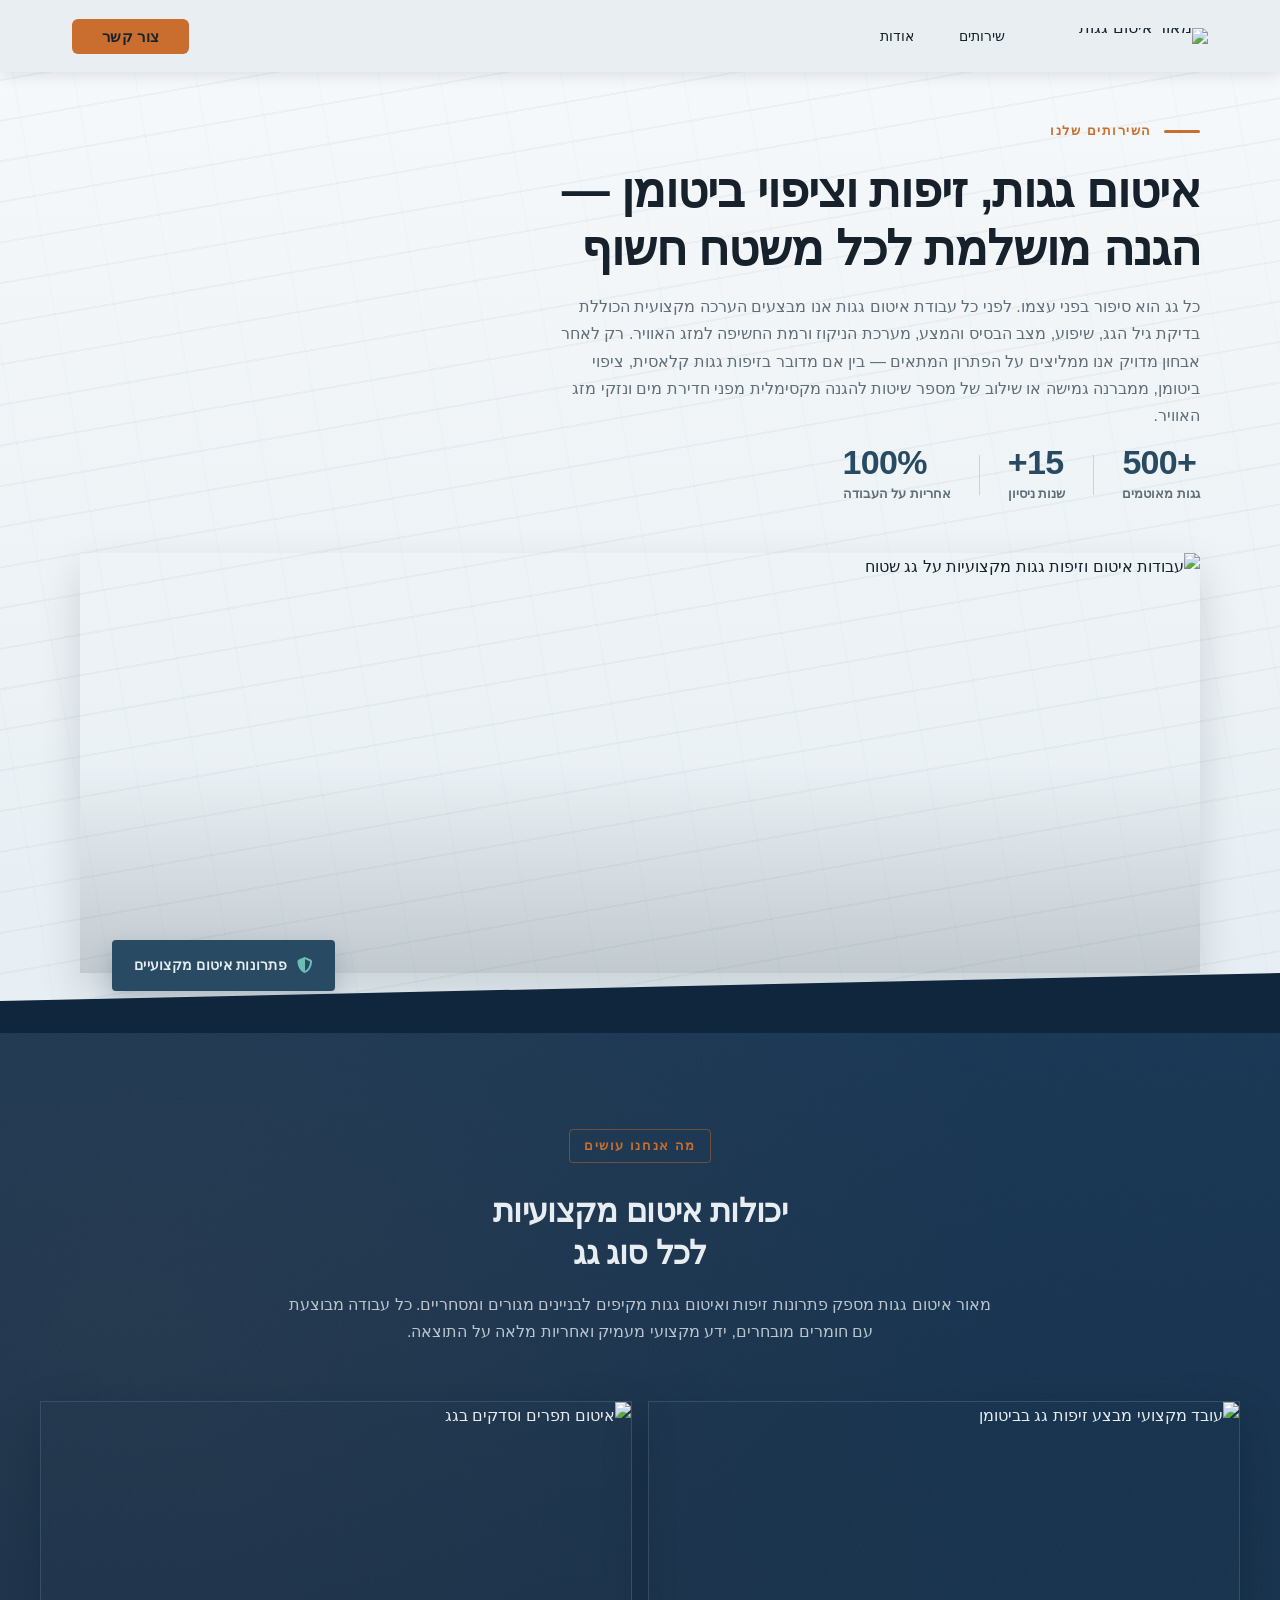
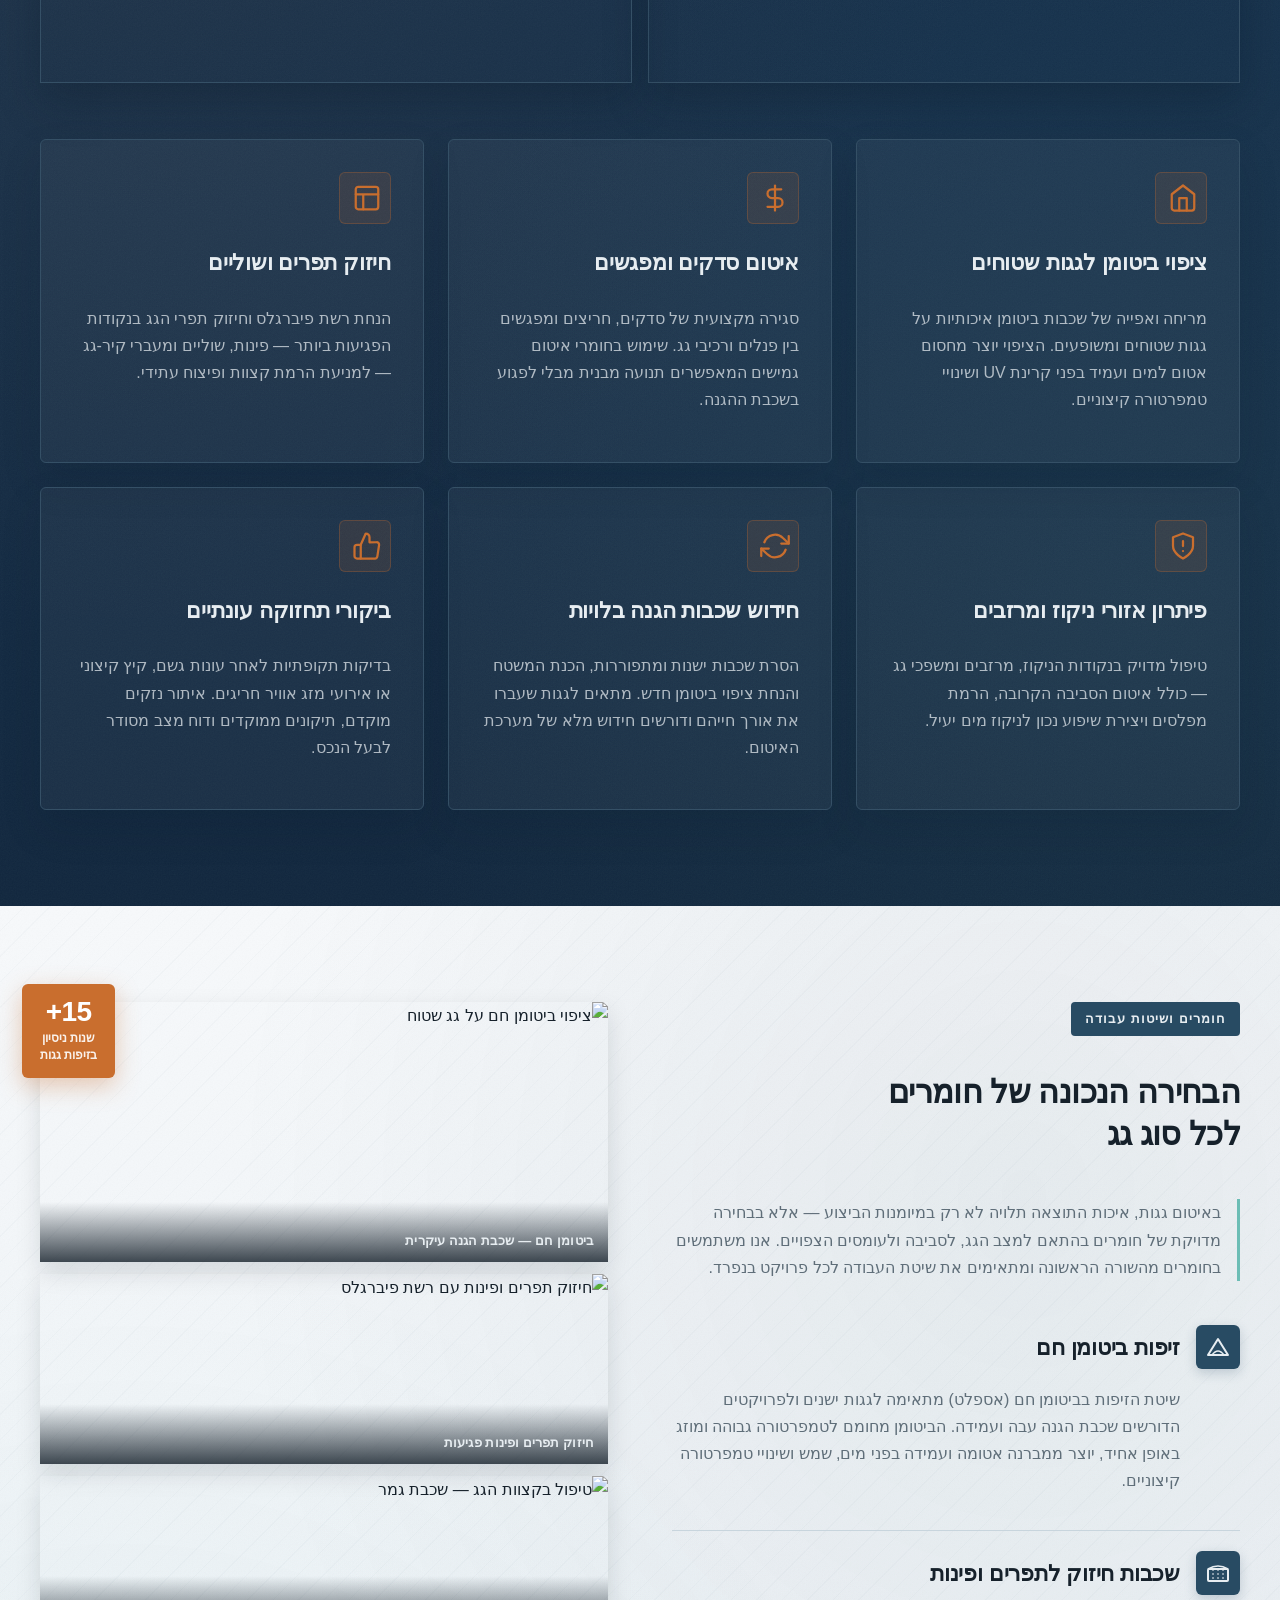
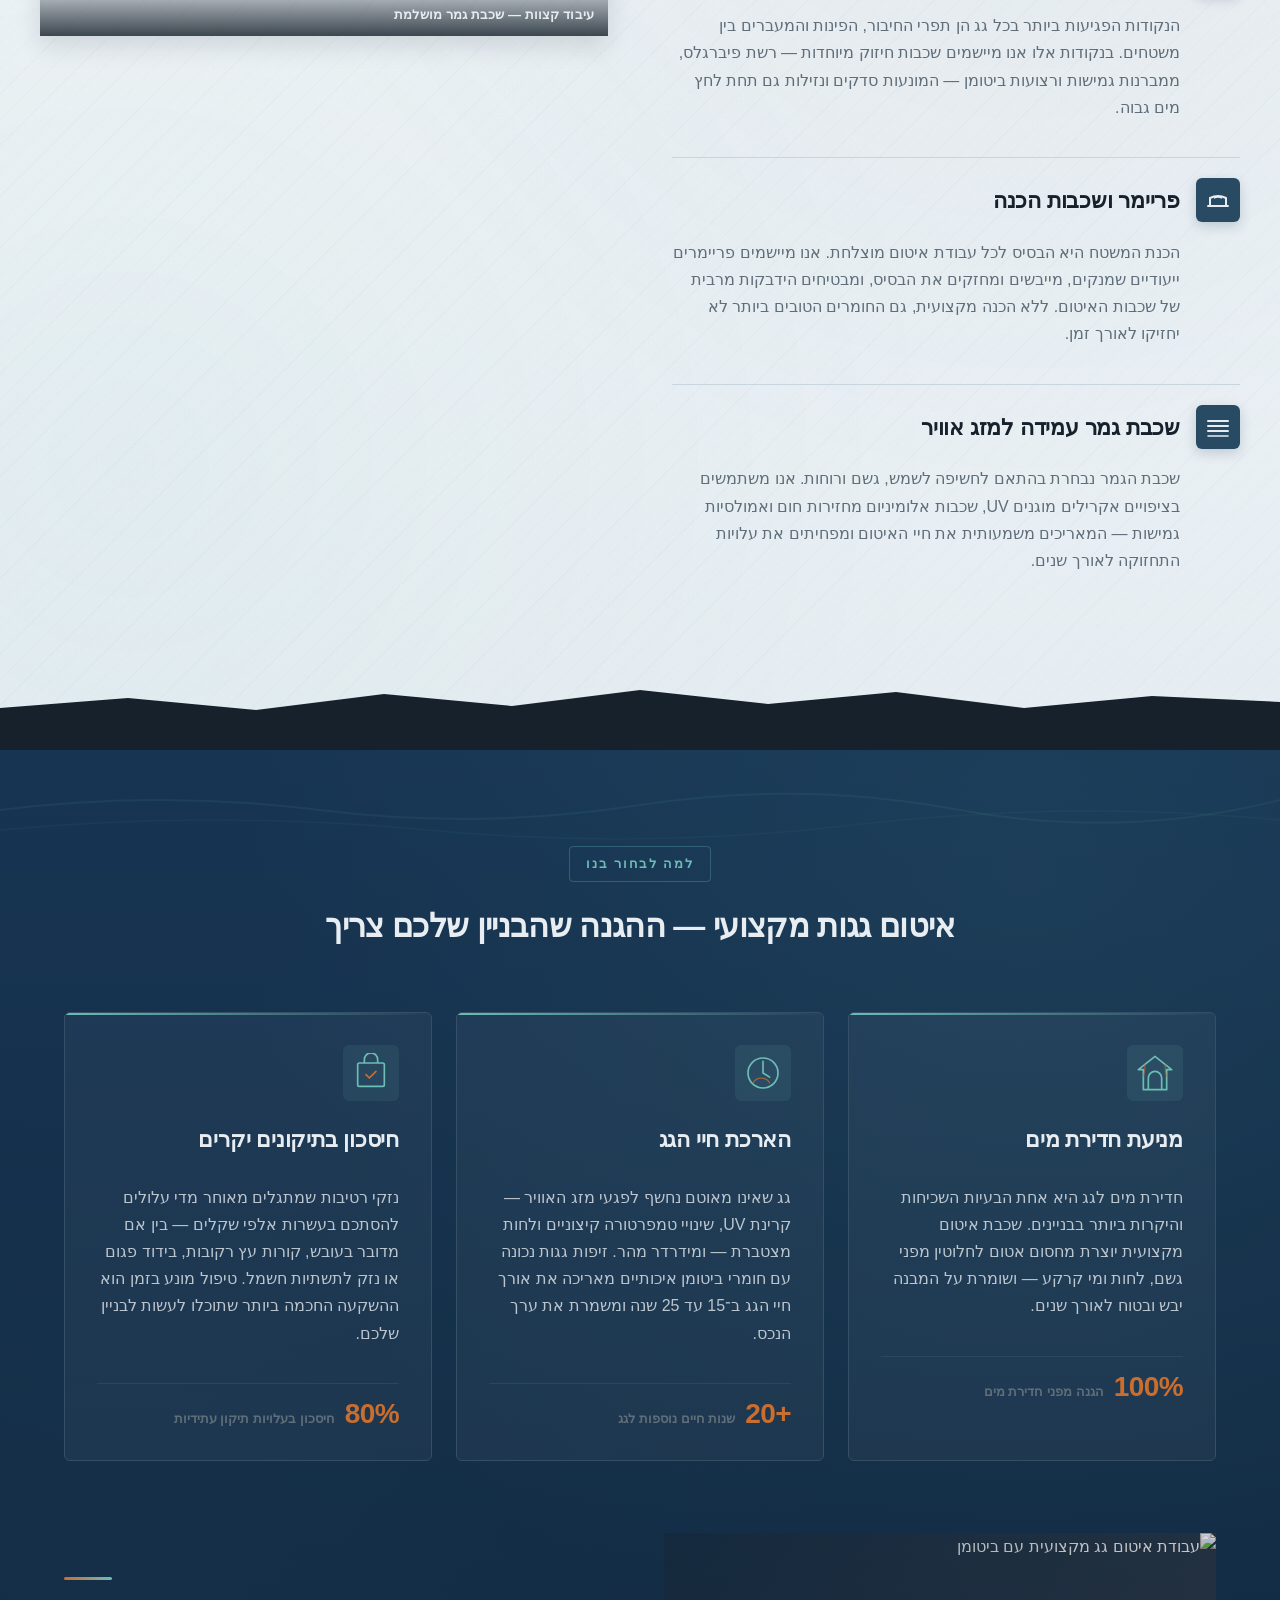
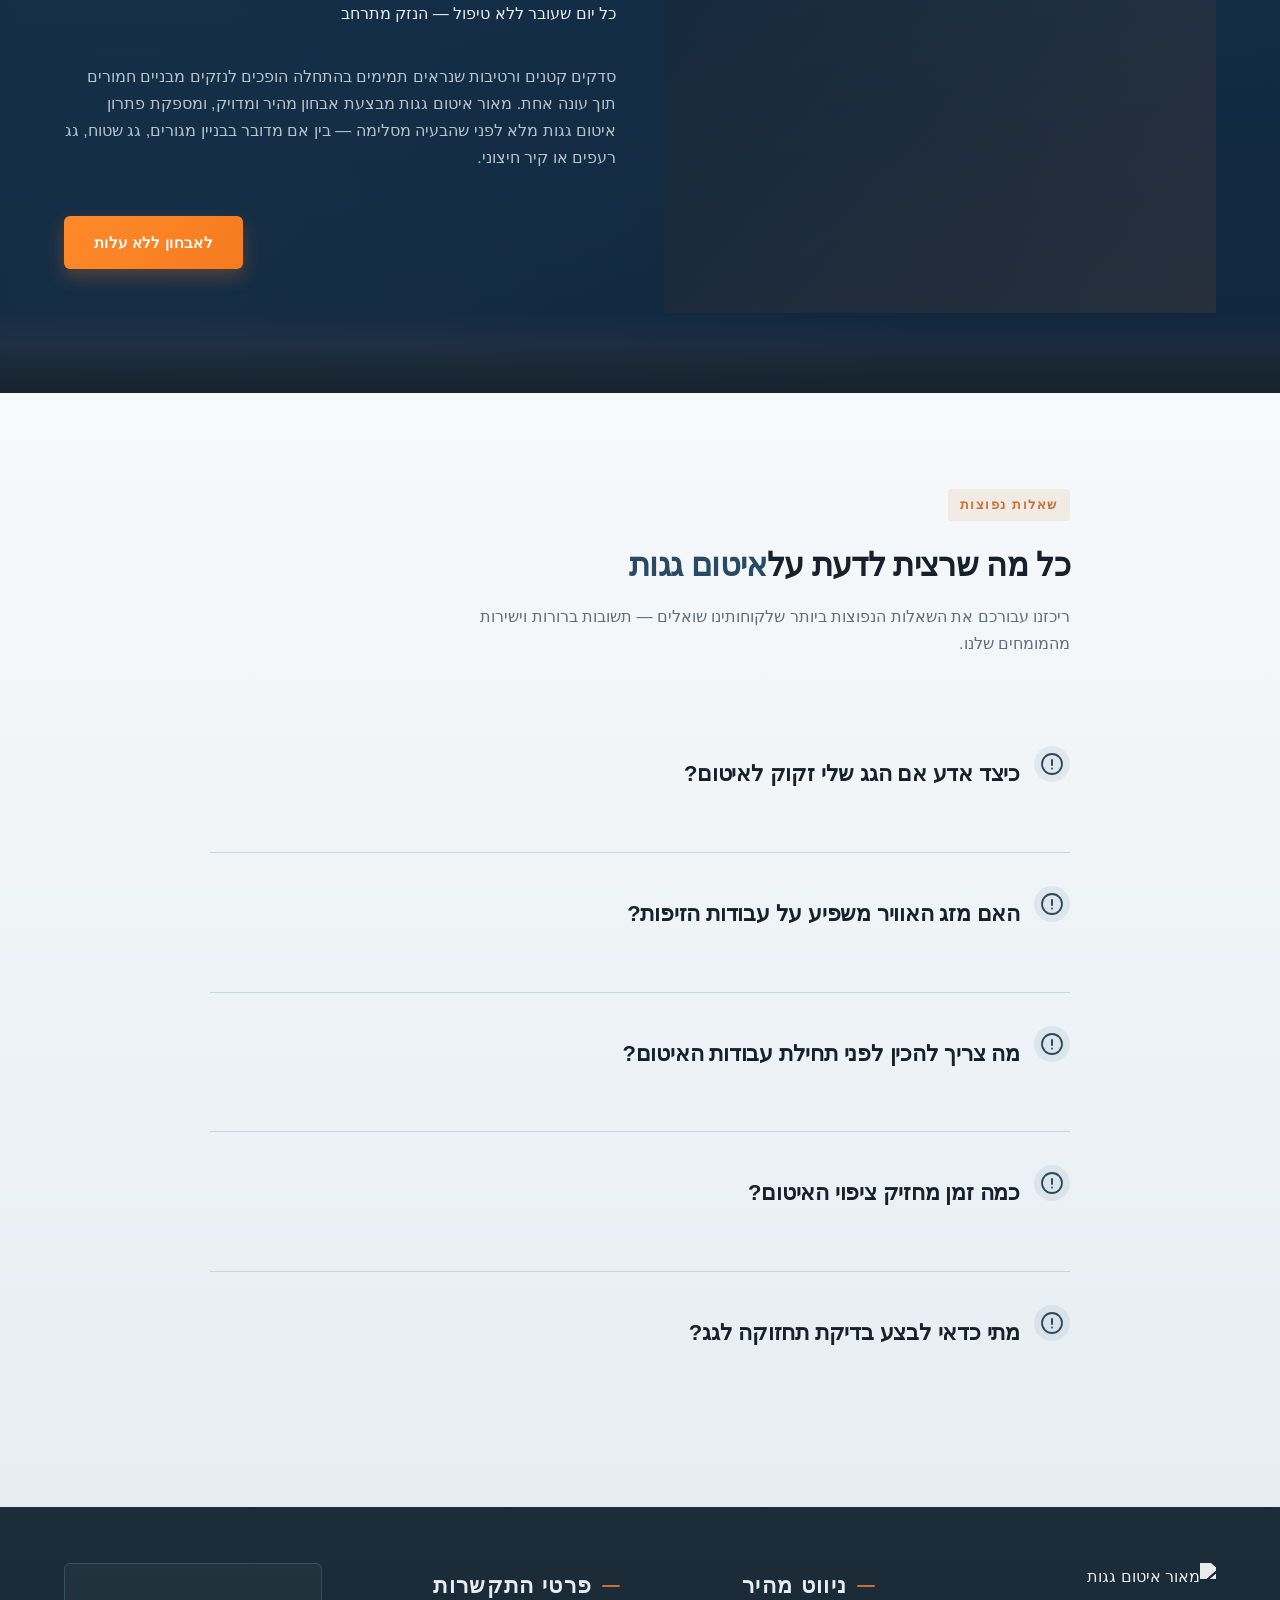
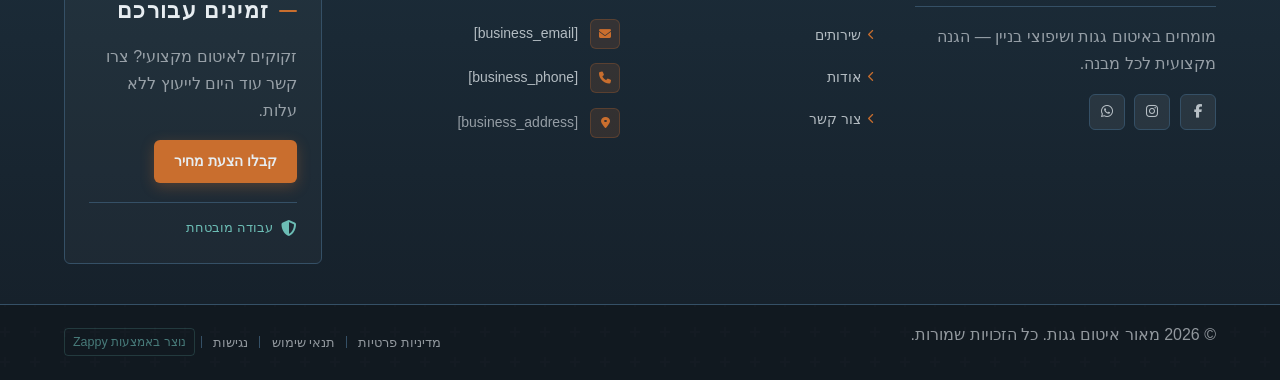
==== public/services.html @ e1bf742f "Initial website commit" ====
<!doctype html><html dir="rtl" lang="he"><head><meta charset="UTF-8"><meta content="width=device-width,initial-scale=1" name="viewport"><meta content="index, follow" name="robots"><title>שירותים — מאור איטום גגות</title><meta content="שירותים | מאור איטום גגות. איטום גגות" name="description"><meta content="שירותים, איטום גגות, זיפות גגות, איטום גגות במרכז, זיפות גגות מחיר" name="keywords"><link href="/assets/favicon.ico" rel="icon" type="image/x-icon"><link href="/assets/favicon-16x16.png" rel="icon" type="image/png" sizes="16x16"><link href="/assets/favicon-32x32.png" rel="icon" type="image/png" sizes="32x32"><link href="/assets/favicon-48x48.png" rel="icon" type="image/png" sizes="48x48"><link href="/assets/favicon-192x192.png" rel="icon" type="image/png" sizes="192x192"><link href="/assets/favicon-512x512.png" rel="icon" type="image/png" sizes="512x512"><link href="/assets/apple-touch-icon.png" rel="apple-touch-icon"><script>!function(){"use strict";var t="62864d29-4737-41e8-bd79-6f994af85572",e="https://api.zappy5.com/api/analytics/track",a=18e5,n=2592e6,o=!0,i=!0,r=!0;var s=function(){var e="zappy_visitor_"+t,a=null;try{if(a=localStorage.getItem(e)){var o=JSON.parse(a),i=Date.now();if(i-o.created<n)return o.lastSeen=i,localStorage.setItem(e,JSON.stringify(o)),o.id}}catch(t){console.warn("Zappy Analytics: LocalStorage not available")}var r="zv_"+Date.now()+"_"+Math.random().toString(36).substr(2,9);try{localStorage.setItem(e,JSON.stringify({id:r,created:Date.now(),lastSeen:Date.now()}))}catch(t){}return r}(),c=function(){var e="zappy_session_"+t,n=null;try{if(n=sessionStorage.getItem(e)){var o=JSON.parse(n),i=Date.now();if(i-o.timestamp<a)return o.timestamp=i,sessionStorage.setItem(e,JSON.stringify(o)),o.id}}catch(t){console.warn("Zappy Analytics: SessionStorage not available")}var r="zs_"+Date.now()+"_"+Math.random().toString(36).substr(2,9);try{sessionStorage.setItem(e,JSON.stringify({id:r,timestamp:Date.now()}))}catch(t){}return r}();function l(a,n){n=n||{};var o={website_id:t,event_type:a,page_path:window.location.pathname,referrer:document.referrer||"direct",visitor_id:s,session_id:c,metadata:n};if(navigator.sendBeacon){var i=new Blob([JSON.stringify(o)],{type:"application/json"});navigator.sendBeacon(e,i)}else fetch(e,{method:"POST",headers:{"Content-Type":"application/json"},body:JSON.stringify(o),keepalive:!0}).catch(function(t){console.warn("Zappy Analytics: Failed to track event",t)})}o&&l("pageview",{title:document.title,url:window.location.href}),i&&document.addEventListener("click",function(t){var e=t.target;if("BUTTON"===e.tagName||e.closest("button")){var a="BUTTON"===e.tagName?e:e.closest("button");l("click",{element:"button",text:a.textContent.trim().substring(0,100),id:a.id||null,class:a.className||null})}else if("A"===e.tagName||e.closest("a")){var n="A"===e.tagName?e:e.closest("a");l("navigation",{element:"link",text:n.textContent.trim().substring(0,100),href:n.href,external:n.hostname!==window.location.hostname})}},!0),r&&document.addEventListener("submit",function(t){var e=t.target;l("form_submit",{form_id:e.id||null,form_name:e.name||null,form_action:e.action||null,form_method:e.method||"GET"})},!0);var d=Date.now();window.addEventListener("beforeunload",function(){l("page_unload",{time_on_page:Math.floor((Date.now()-d)/1e3),page_path:window.location.pathname})}),window.zappyAnalytics={track:l,getVisitorId:function(){return s},getSessionId:function(){return c}}}()</script><meta content="שירותים — מאור איטום גגות" property="og:title"><meta content="שירותים | מאור איטום גגות. איטום גגות" property="og:description"><meta content="website" property="og:type"><meta content="he_IL" property="og:locale"><meta content="summary_large_image" name="twitter:card"><meta content="שירותים — מאור איטום גגות" name="twitter:title"><meta content="שירותים | מאור איטום גגות. איטום גגות" name="twitter:description"><link href="https://cdnjs.cloudflare.com/ajax/libs/font-awesome/6.4.0/css/all.min.css" rel="stylesheet"><link href="/assets/favicon.ico" rel="icon" type="image/x-icon"><link href="/assets/favicon-16x16.png" rel="icon" type="image/png" sizes="16x16"><link href="/assets/favicon-32x32.png" rel="icon" type="image/png" sizes="32x32"><link href="/assets/favicon-48x48.png" rel="icon" type="image/png" sizes="48x48"><link href="/assets/favicon-192x192.png" rel="icon" type="image/png" sizes="192x192"><link href="/assets/favicon-512x512.png" rel="icon" type="image/png" sizes="512x512"><link href="/assets/apple-touch-icon.png" rel="apple-touch-icon"><link href="https://cdn.jsdelivr.net/npm/vanilla-cookieconsent@3/dist/cookieconsent.css" rel="stylesheet"><script src="https://cdn.jsdelivr.net/npm/vanilla-cookieconsent@3/dist/cookieconsent.umd.js"></script><script src="https://cdn.jsdelivr.net/gh/mickidum/acc_toolbar/acctoolbar/acctoolbar.min.js"></script><link href="/styles.css" rel="stylesheet"><style id="zappy-dropdown-submenu-styles">#navMenu li:has(.sub-menu),.nav-menu li:has(.sub-menu),.navbar li:has(.sub-menu),nav li:has(.sub-menu){position:relative}#navMenu .sub-menu,.nav-menu .sub-menu,.navbar .sub-menu,nav .sub-menu{display:block!important;position:absolute!important;top:100%;left:0;min-width:220px;background:#fff;border-radius:8px;box-shadow:0 8px 25px rgba(0,0,0,.15);padding:8px 0;opacity:0;visibility:hidden;transform:translateY(10px);transition:all .3s ease;z-index:1000;list-style:none;pointer-events:none}#navMenu li:hover>.sub-menu,.nav-menu li:hover>.sub-menu,.navbar li:hover>.sub-menu,nav li:hover>.sub-menu{opacity:1!important;visibility:visible!important;transform:translateY(0)!important;pointer-events:auto!important}.sub-menu li{list-style:none;margin:0;padding:0}.sub-menu a{display:block!important;padding:10px 16px!important;color:var(--text-dark,#333)!important;font-weight:500;text-decoration:none;white-space:nowrap;transition:background-color .2s}.sub-menu a:hover{background-color:#f5f5f5}[dir=rtl] .nav-menu .sub-menu,[dir=rtl] .navbar .sub-menu,[dir=rtl] nav .sub-menu,html[lang=ar] .nav-menu .sub-menu,html[lang=ar] .navbar .sub-menu,html[lang=ar] nav .sub-menu,html[lang=he] .nav-menu .sub-menu,html[lang=he] .navbar .sub-menu,html[lang=he] nav .sub-menu{left:auto!important;right:0!important}.sub-menu:empty,.sub-menu:not(:has(li)),.sub-menu:not(:has(li:not(.zappy-hidden-menu-item))){display:none!important;opacity:0!important;visibility:hidden!important;pointer-events:none!important}li:has(.menu-group-title):hover>.sub-menu{opacity:1!important;visibility:visible!important;transform:translateY(0)!important;pointer-events:auto!important}#navMenu>li>.menu-group-title,.nav-menu>li>.menu-group-title{display:inline-block;padding:.5rem 1rem;cursor:default;user-select:none}@media (max-width:768px){#navMenu .sub-menu,.nav-menu .sub-menu,.navbar .sub-menu,nav .sub-menu{position:static!important;transform:none!important;box-shadow:none!important;background:0 0!important;max-height:0;overflow:hidden;opacity:0;visibility:hidden;transition:max-height .3s ease,opacity .3s ease;padding:0!important;border-radius:0!important}.sub-menu.mobile-expanded{max-height:500px!important;opacity:1!important;visibility:visible!important;padding:8px 0 8px 16px!important}[dir=rtl] .sub-menu.mobile-expanded,html[lang=he] .sub-menu.mobile-expanded{padding:8px 16px 8px 0!important}#navMenu li:hover>.sub-menu,.nav-menu li:hover>.sub-menu,.navbar li:hover>.sub-menu,nav li:hover>.sub-menu{opacity:0;visibility:hidden;pointer-events:none}#navMenu li>.sub-menu.mobile-expanded,.nav-menu li>.sub-menu.mobile-expanded,.navbar li>.sub-menu.mobile-expanded,nav li>.sub-menu.mobile-expanded{opacity:1!important;visibility:visible!important;pointer-events:auto!important}#navMenu li:has(.sub-menu),.nav-menu li:has(.sub-menu),.navbar li:has(.sub-menu),nav li:has(.sub-menu){display:flex!important;flex-wrap:wrap!important;align-items:center!important;position:relative!important;min-height:44px!important}#navMenu li:has(.sub-menu)>a,.nav-menu li:has(.sub-menu)>a,.navbar li:has(.sub-menu)>a,nav li:has(.sub-menu)>a{flex:1!important;min-width:0!important}#navMenu li:has(.sub-menu)>.menu-group-title,.nav-menu li:has(.sub-menu)>.menu-group-title,.navbar li:has(.sub-menu)>.menu-group-title,nav li:has(.sub-menu)>.menu-group-title{flex:1!important;min-width:0!important;padding:0!important;line-height:inherit!important}#navMenu li:has(.sub-menu)>.sub-menu,.nav-menu li:has(.sub-menu)>.sub-menu,.navbar li:has(.sub-menu)>.sub-menu,nav li:has(.sub-menu)>.sub-menu{flex-basis:100%!important;width:100%!important}#navMenu li:has(.sub-menu)>a [class*=arrow],#navMenu li:has(.sub-menu)>a [class*=chevron],.nav-menu li:has(.sub-menu)>a .fa-angle-down,.nav-menu li:has(.sub-menu)>a .fa-chevron-down,.nav-menu li:has(.sub-menu)>a [class*=arrow],.nav-menu li:has(.sub-menu)>a [class*=chevron],nav li:has(.sub-menu)>a [class*=arrow],nav li:has(.sub-menu)>a [class*=chevron]{display:none!important;visibility:hidden!important}.mobile-submenu-toggle{display:flex!important;align-items:center!important;justify-content:center!important;width:44px!important;height:auto!important;background:0 0!important;border:none!important;cursor:pointer!important;color:var(--text-light)!important;position:static!important;flex-shrink:0!important;align-self:stretch!important;z-index:2!important;padding:0!important;margin:0!important}.mobile-submenu-toggle::after{content:''!important;width:0!important;height:0!important;border-left:6px solid transparent!important;border-right:6px solid transparent!important;border-top:7px solid currentColor!important;transition:transform .3s ease!important}.mobile-submenu-toggle.expanded::after{transform:rotate(180deg)!important}.sub-menu a{padding:10px 0!important;display:block!important;color:var(--text-light)!important}.navbar .sub-menu li a,.zappy-products-dropdown .sub-menu a,nav.navbar .sub-menu li a{color:var(--text-light)!important}}@media (min-width:769px){.mobile-submenu-toggle{display:none!important}}</style><style id="mobile-lang-menu-deployed-css">@media (max-width:768px){.lang-switcher,.nav-container .lang-switcher,.nav-cta-container .lang-switcher,.nav-ecommerce-icons .lang-switcher,.nav-icons-left .lang-switcher,.navbar .lang-switcher,.navbar .nav-cta-container .lang-switcher{display:none!important}.mobile-lang-menu{width:100%;border-top:1px solid rgba(128,128,128,.2);padding:8px 0 0 0;margin-top:8px}.mobile-lang-toggle{display:flex!important;align-items:center;justify-content:space-between;width:100%;padding:12px 16px;background:0 0;border:none;cursor:pointer;font-size:15px;color:inherit;font-family:inherit}.mobile-lang-toggle::after{content:'';display:inline-block;width:8px;height:8px;border-right:2px solid currentColor;border-bottom:2px solid currentColor;transform:rotate(45deg);transition:transform .3s ease;margin-left:8px}.mobile-lang-toggle.expanded::after{transform:rotate(-135deg)}.mobile-lang-options{max-height:0;overflow:hidden;transition:max-height .3s ease}.mobile-lang-options.expanded{max-height:300px}.mobile-lang-option{display:flex!important;align-items:center;gap:10px;padding:10px 24px;text-decoration:none;color:inherit;font-size:14px;font-family:inherit}.mobile-lang-option:hover{background:rgba(128,128,128,.1)}.mobile-lang-option.active{font-weight:600;opacity:.7;pointer-events:none}.mobile-lang-option img{width:20px;height:20px;border-radius:50%}}@media (min-width:769px){.mobile-lang-menu{display:none!important}}</style><style id="zappy-widget-visibility">#mic-access-tool-box,#mic-access-tool-general-button,#mic-init-access-tool #mic-access-tool-box,#mic-init-access-tool #mic-access-tool-general-button,#mic-init-access-tool .mic-access-tool-general-button,._access-icon,._access-menu,.mic-access-tool-box,.mic-access-tool-general-button,div[id*=mic-access-tool-box]{display:none!important;visibility:hidden!important;opacity:0!important;pointer-events:none!important}</style></head><body><nav class="navbar" dir="rtl"><button aria-label="Menu" class="mobile-toggle" id="mobileToggle"><svg viewBox="0 0 24 24" fill="none" height="24" width="24" class="hamburger-icon"><path d="M3 12h18M3 6h18M3 18h18" stroke="currentColor" stroke-width="2" stroke-linecap="round"></path></svg><svg viewBox="0 0 24 24" fill="none" height="24" width="24" class="close-icon" style="display:none"><path d="M18 6L6 18M6 6l12 12" stroke="currentColor" stroke-width="2" stroke-linecap="round"></path></svg></button><button aria-label="Call" class="phone-header-btn" data-phone="050-0000000"><svg viewBox="0 0 24 24" fill="currentColor" height="20" width="20"><path d="M22 16.92v3a2 2 0 0 1-2.18 2 19.79 19.79 0 0 1-8.63-3.07 19.5 19.5 0 0 1-6-6 19.79 19.79 0 0 1-3.07-8.67A2 2 0 0 1 4.11 2h3a2 2 0 0 1 2 1.72 12.84 12.84 0 0 0 .7 2.81 2 2 0 0 1-.45 2.11L8.09 9.91a16 16 0 0 0 6 6l1.27-1.27a2 2 0 0 1 2.11-.45 12.84 12.84 0 0 0 2.81.7A2 2 0 0 1 22 16.92z"></path></svg></button><div class="nav-container"><div class="nav-right-group"><div class="nav-brand"><a href="/" class="logo-link"><img alt="מאור איטום גגות" src="/assets/logo.webp" class="logo"></a></div><ul class="nav-menu" id="navMenu"><li><a href="/services">שירותים</a></li><li><a href="/about">אודות</a></li></ul></div><div class="nav-cta-container"><a href="/contact" class="nav-cta-btn">צור קשר</a></div></div></nav><script>window.addEventListener("load",function(){const e=document.querySelector(".navbar, nav, header");if(!e)return void console.log("[Navbar] Navbar element not found");let t=document.getElementById("mobileToggle")||document.querySelector(".mobile-toggle")||document.querySelector(".hamburger")||document.querySelector(".hamburger-menu")||document.querySelector(".menu-toggle")||document.querySelector(".burger-menu")||document.querySelector('[aria-label="Menu"]')||document.querySelector('[aria-label="תפריט"]');const o=document.querySelector(".phone-header-btn"),n=window.getComputedStyle(e);let r=n.backgroundColor;if(console.log("[Navbar] Initial navbar background:",r),"transparent"===r||"rgba(0, 0, 0, 0)"===r||r.startsWith("rgba")&&r.includes(", 0)")){const e=n.backgroundImage;if(e&&"none"!==e)console.log("[Navbar] Navbar has background image/gradient, using dark text"),r="rgb(240, 240, 240)";else{const e=window.getComputedStyle(document.body).backgroundColor;console.log("[Navbar] Navbar transparent, using body background:",e),r=e}}const i=r.match(/\d+/g);if(i&&i.length>=3){const e=(.299*parseInt(i[0])+.587*parseInt(i[1])+.114*parseInt(i[2]))/255;console.log("[Navbar] Mobile button colors preserved from Claude CSS (luminance:",e.toFixed(2)+")");const n=document.createElement("style");n.id="zappy-mobile-nav-fix";document.documentElement.lang;document.documentElement.dir,n.textContent='\n        /* Hide mobile buttons on desktop, show only on mobile */\n        @media (min-width: 769px) {\n          .mobile-toggle,\n          .phone-header-btn {\n            display: none !important;\n          }\n        }\n        \n        /* Show and position mobile buttons correctly on mobile */\n        @media (max-width: 768px) {\n          .mobile-toggle,\n          .phone-header-btn {\n            position: absolute !important;\n            top: 50% !important;\n            transform: translateY(-50%) !important;\n            z-index: 1001 !important;\n            display: flex !important;\n            align-items: center !important;\n            justify-content: center !important;\n            width: 36px !important;\n            height: 36px !important;\n            border-radius: 50% !important;\n            border: none !important;\n            cursor: pointer !important;\n            padding: 6px !important;\n            background: none !important;\n            color: var(--nav-text, var(--text-light)) !important;\n          }\n          \n          /* LTR positioning (default): hamburger LEFT, phone RIGHT */\n          html:not([dir="rtl"]):not([lang="he"]):not([lang="ar"]) .mobile-toggle,\n          html[dir="ltr"] .mobile-toggle {\n            left: 12px !important;\n            right: auto !important;\n          }\n          html:not([dir="rtl"]):not([lang="he"]):not([lang="ar"]) .phone-header-btn,\n          html[dir="ltr"] .phone-header-btn {\n            right: 12px !important;\n            left: auto !important;\n          }\n          \n          /* RTL positioning: hamburger RIGHT, phone LEFT */\n          html[dir="rtl"] .mobile-toggle,\n          html[lang="he"] .mobile-toggle,\n          html[lang="ar"] .mobile-toggle {\n            right: 12px !important;\n            left: auto !important;\n          }\n          html[dir="rtl"] .phone-header-btn,\n          html[lang="he"] .phone-header-btn,\n          html[lang="ar"] .phone-header-btn {\n            left: 12px !important;\n            right: auto !important;\n          }\n          \n          /* CRITICAL: Ensure nav-container has min-height on mobile */\n          /* All children are positioned absolutely/fixed on mobile, so height:auto collapses to 0 */\n          .nav-container {\n            min-height: 70px !important;\n            position: relative !important;\n          }\n          \n          /* Ensure SVG icons are properly sized and inherit color */\n          .mobile-toggle svg,\n          .phone-header-btn svg {\n            width: 24px !important;\n            height: 24px !important;\n            /* Don\'t force display - let JavaScript control hamburger/close toggle */\n          }\n          \n          /* Reset nav-cta-container on mobile - remove desktop box-shadow/padding */\n          /* that creates a visible ghost box when CTA button is hidden */\n          .nav-cta-container {\n            box-shadow: none !important;\n            padding: 0 !important;\n          }\n          \n          /* Hide nav-cta-container entirely on mobile when there\'s no lang-switcher */\n          /* (only the CTA button is inside, and it\'s hidden on mobile) */\n          .nav-cta-container:not(:has(.lang-switcher)) {\n            display: none !important;\n          }\n          \n          /* CRITICAL: Prevent hero image fade gradient from bleeding over headline text */\n          /* The .image-fade-gradient has bottom: -30px (extends below parent) */\n          /* On mobile stacked layout, this overlaps the h1 text below the image */\n          .hero-image-column {\n            overflow: hidden !important;\n          }\n          .image-fade-gradient {\n            bottom: 0 !important;\n          }\n          \n          /* Hide desktop language switcher on mobile - hamburger menu handles it */\n          /* High specificity to override stored CSS */\n          .lang-switcher,\n          .nav-cta-container .lang-switcher,\n          .nav-container .lang-switcher,\n          .navbar .lang-switcher,\n          .navbar .nav-cta-container .lang-switcher {\n            display: none !important;\n          }\n        }\n      ';const r=document.getElementById("zappy-mobile-nav-fix");r&&r.remove(),document.head.appendChild(n),console.log("[Navbar] Critical CSS injected for mobile nav positioning");const l=window.innerWidth<=768;if(t){const e=t.querySelector(".hamburger-icon"),o=t.querySelector(".close-icon");e&&(e.style.setProperty("width","24px","important"),e.style.setProperty("height","24px","important"),e.style.setProperty("display","block","important")),o&&(o.style.setProperty("width","24px","important"),o.style.setProperty("height","24px","important"),o.style.setProperty("display","none","important")),l?(t.style.setProperty("position","absolute","important"),t.style.setProperty("top","50%","important"),t.style.setProperty("transform","translateY(-50%)","important"),t.style.setProperty("z-index","1001","important"),t.style.removeProperty("left"),t.style.removeProperty("right"),console.log("[Navbar] Mobile toggle positioning applied (mobile viewport)")):(t.style.removeProperty("position"),t.style.removeProperty("top"),t.style.removeProperty("transform"),t.style.removeProperty("z-index"),t.style.removeProperty("left"),t.style.removeProperty("right"),console.log("[Navbar] Desktop viewport - cleared mobile toggle inline positioning"))}if(o){const e=o.querySelector("svg");e&&(e.style.width="24px",e.style.height="24px",e.setAttribute("width","24"),e.setAttribute("height","24")),l?(o.style.setProperty("position","absolute","important"),o.style.setProperty("top","50%","important"),o.style.setProperty("transform","translateY(-50%)","important"),o.style.setProperty("z-index","1001","important"),o.style.removeProperty("left"),o.style.removeProperty("right"),console.log("[Navbar] Phone button positioning applied (mobile viewport)")):(o.style.removeProperty("position"),o.style.removeProperty("top"),o.style.removeProperty("transform"),o.style.removeProperty("z-index"),o.style.removeProperty("left"),o.style.removeProperty("right"),console.log("[Navbar] Desktop viewport - cleared phone button inline positioning"))}}else console.log("[Navbar] Could not parse background color:",r);t=document.getElementById("mobileToggle")||document.querySelector(".mobile-toggle")||document.querySelector(".hamburger")||document.querySelector(".hamburger-menu")||document.querySelector(".menu-toggle")||document.querySelector(".burger-menu")||document.querySelector('[aria-label="Menu"]')||document.querySelector('[aria-label="תפריט"]');const l=document.getElementById("navMenu")||document.querySelector(".nav-menu")||document.querySelector(".nav-links")||document.querySelector("nav ul:not(.submenu)");if(!t||!l)return void console.log("[Navbar] Mobile toggle or menu not found:",{toggle:!!t,menu:!!l});l.id||(l.id="navMenu"),console.log("[Navbar] Initializing mobile menu...");const a=t.cloneNode(!0);t.parentNode.replaceChild(a,t),a.addEventListener("click",function(e){e.preventDefault(),e.stopPropagation();const t=this.querySelector(".hamburger-icon"),o=this.querySelector(".close-icon");l.classList.contains("active")?(l.classList.remove("active"),t&&t.style.setProperty("display","block","important"),o&&o.style.setProperty("display","none","important"),document.body.style.overflow="",console.log("[Navbar] Menu closed")):(l.classList.add("active"),t&&t.style.setProperty("display","none","important"),o&&o.style.setProperty("display","block","important"),document.body.style.overflow="hidden",console.log("[Navbar] Menu opened"))}),l.querySelectorAll("a").forEach(function(e){e.addEventListener("click",function(){if("#"===this.getAttribute("href"))return;const e=a.querySelector(".hamburger-icon"),t=a.querySelector(".close-icon");l.classList.remove("active"),e&&e.style.setProperty("display","block","important"),t&&t.style.setProperty("display","none","important"),document.body.style.overflow="",console.log("[Navbar] Menu closed (link clicked)")})});var s=l.querySelectorAll(".dropdown-toggle");s.forEach(function(e){e.addEventListener("click",function(e){e.preventDefault(),e.stopPropagation();var t=this.closest(".nav-dropdown");t&&(t.parentNode.querySelectorAll(".nav-dropdown.open").forEach(function(e){e!==t&&e.classList.remove("open")}),t.classList.toggle("open"),console.log("[Navbar] Dropdown toggled:",t.classList.contains("open")?"open":"closed"))})}),document.addEventListener("click",function(e){e.target.closest(".nav-dropdown")||document.querySelectorAll(".nav-dropdown.open").forEach(function(e){e.classList.remove("open")})}),console.log("[Navbar] Dropdown handlers initialized for "+s.length+" dropdowns"),o&&o.addEventListener("click",function(){const e=document.querySelectorAll('a[href^="tel:"]'),t=e.length>0?e[0].getAttribute("href").replace("tel:",""):"[business_phone]";window.location.href="tel:"+t,console.log("[Navbar] Phone button clicked")}),console.log("[Navbar] Mobile menu initialized successfully");const p=function(){const e=document.querySelector(".whatsapp-float");e&&(window.innerWidth>=769?(e.style.setProperty("display","none","important"),e.style.setProperty("visibility","hidden","important"),e.style.setProperty("opacity","0","important"),e.style.setProperty("pointer-events","none","important"),console.log("[WhatsApp] Button hidden on desktop")):(e.style.removeProperty("display"),e.style.removeProperty("visibility"),e.style.removeProperty("opacity"),e.style.removeProperty("pointer-events"),console.log("[WhatsApp] Button visible on mobile")))};let c;p(),window.addEventListener("resize",function(){clearTimeout(c),c=setTimeout(p,100)})})</script><main><section class="services-intro-section" data-layout-spec="שירותים-intro" dir="rtl"><div class="services-intro-topo-overlay" aria-hidden="true"></div><div class="services-intro-container"><div class="services-intro-text"><div class="services-intro-label"><span class="services-intro-label-line"></span><span class="services-intro-label-text">השירותים שלנו</span></div><h1 class="services-intro-heading">איטום גגות, זיפות וציפוי ביטומן —<br>הגנה מושלמת לכל משטח חשוף</h1><p class="services-intro-body">כל גג הוא סיפור בפני עצמו. לפני כל עבודת איטום גגות אנו מבצעים הערכה מקצועית הכוללת בדיקת גיל הגג, שיפוע, מצב הבסיס והמצע, מערכת הניקוז ורמת החשיפה למזג האוויר. רק לאחר אבחון מדויק אנו ממליצים על הפתרון המתאים — בין אם מדובר בזיפות גגות קלאסית, ציפוי ביטומן, ממברנה גמישה או שילוב של מספר שיטות להגנה מקסימלית מפני חדירת מים ונזקי מזג האוויר.</p><div class="services-intro-stats"><div class="services-intro-stat"><strong class="services-intro-stat-num">+500</strong><span class="services-intro-stat-label">גגות מאוטמים</span></div><div class="services-intro-stat-divider" aria-hidden="true"></div><div class="services-intro-stat"><strong class="services-intro-stat-num">15+</strong><span class="services-intro-stat-label">שנות ניסיון</span></div><div class="services-intro-stat-divider" aria-hidden="true"></div><div class="services-intro-stat"><strong class="services-intro-stat-num">100%</strong><span class="services-intro-stat-label">אחריות על העבודה</span></div></div></div></div><div class="services-intro-image-band"><div class="services-intro-image-overlay" aria-hidden="true"></div><img alt="עבודות איטום וזיפות גגות מקצועיות על גג שטוח" src="/assets/site-services-intro-image-1.webp" data-context="Wide panoramic aerial photograph of a flat commercial rooftop being waterproofed with black bitumen/tar coating. Workers in safety gear applying bitumen membrane rolls across a large urban rooftop in Israel. The image should show the texture of fresh bitumen coating, roofing tools, and the cityscape in the background. Professional roofing waterproofing work in progress, editorial style, natural daylight." data-placeholder="services-intro-image-1" height="480" width="1200"><div class="services-intro-badge"><i class="fa-shield-halved fa-solid" aria-hidden="true"></i><span>פתרונות איטום מקצועיים</span></div></div><div class="services-intro-divider-wrapper"><svg viewBox="0 0 1200 60" xmlns="http://www.w3.org/2000/svg" aria-hidden="true" data-no-icon-edit="true" preserveAspectRatio="none"><path d="M0,60 L0,28 L1200,0 L1200,60 Z" fill="#10263D"></path></svg></div></section><section class="services-capabilities-section" data-layout-spec="שירותים-capabilities" dir="rtl"><div class="services-cap-noise" aria-hidden="true"></div><div class="services-cap-container"><div class="services-cap-intro"><span class="services-cap-eyebrow">מה אנחנו עושים</span><h2 class="services-cap-heading">יכולות איטום מקצועיות<br>לכל סוג גג</h2><p class="services-cap-lead">מאור איטום גגות מספק פתרונות זיפות ואיטום גגות מקיפים לבניינים מגורים ומסחריים. כל עבודה מבוצעת עם חומרים מובחרים, ידע מקצועי מעמיק ואחריות מלאה על התוצאה.</p></div><div class="services-cap-images"><figure class="services-cap-img-wrap"><img alt="עובד מקצועי מבצע זיפות גג בביטומן" src="/assets/site-services-capabilities-image-1.webp" data-context="Professional roofer applying hot bitumen tar coating on a flat concrete rooftop in Israel, showing the waterproofing process with a torch, rolls of bitumen membrane visible nearby, overcast sky, urban residential building background" data-placeholder="services-capabilities-image-1" height="340" width="600"></figure><figure class="services-cap-img-wrap"><img alt="איטום תפרים וסדקים בגג" src="/assets/site-services-capabilities-image-2.webp" data-context="Close-up detail of sealed roof expansion joint and crack repair on a flat rooftop, showing fresh black bitumen sealant applied along a seam, professional waterproofing work, Israeli residential building rooftop" data-placeholder="services-capabilities-image-2" height="340" width="600"></figure></div><div class="services-cap-grid"><article class="services-cap-card"><div class="services-cap-card-icon"><svg viewBox="0 0 24 24" fill="none" height="36" width="36" data-element-type="icon" data-icon-type="svg" xmlns="http://www.w3.org/2000/svg" aria-hidden="true" stroke="currentColor" stroke-linecap="round" stroke-linejoin="round" stroke-width="1.8"><path d="M3 9l9-7 9 7v11a2 2 0 0 1-2 2H5a2 2 0 0 1-2-2z"></path><polyline points="9 22 9 12 15 12 15 22"></polyline></svg></div><div class="services-cap-card-content"><h3 class="services-cap-card-title">ציפוי ביטומן לגגות שטוחים</h3><p class="services-cap-card-text">מריחה ואפייה של שכבות ביטומן איכותיות על גגות שטוחים ומשופעים. הציפוי יוצר מחסום אטום למים ועמיד בפני קרינת UV ושינויי טמפרטורה קיצוניים.</p></div></article><article class="services-cap-card"><div class="services-cap-card-icon"><svg viewBox="0 0 24 24" fill="none" height="36" width="36" data-element-type="icon" data-icon-type="svg" xmlns="http://www.w3.org/2000/svg" aria-hidden="true" stroke="currentColor" stroke-linecap="round" stroke-linejoin="round" stroke-width="1.8"><line x1="12" x2="12" y1="2" y2="22"></line><path d="M17 5H9.5a3.5 3.5 0 0 0 0 7h5a3.5 3.5 0 0 1 0 7H6"></path></svg></div><div class="services-cap-card-content"><h3 class="services-cap-card-title">איטום סדקים ומפגשים</h3><p class="services-cap-card-text">סגירה מקצועית של סדקים, חריצים ומפגשים בין פנלים ורכיבי גג. שימוש בחומרי איטום גמישים המאפשרים תנועה מבנית מבלי לפגוע בשכבת ההגנה.</p></div></article><article class="services-cap-card"><div class="services-cap-card-icon"><svg viewBox="0 0 24 24" fill="none" height="36" width="36" data-element-type="icon" data-icon-type="svg" xmlns="http://www.w3.org/2000/svg" aria-hidden="true" stroke="currentColor" stroke-linecap="round" stroke-linejoin="round" stroke-width="1.8"><rect height="18" rx="2" width="18" x="3" y="3"></rect><path d="M3 9h18M9 21V9"></path></svg></div><div class="services-cap-card-content"><h3 class="services-cap-card-title">חיזוק תפרים ושוליים</h3><p class="services-cap-card-text">הנחת רשת פיברגלס וחיזוק תפרי הגג בנקודות הפגיעות ביותר — פינות, שוליים ומעברי קיר-גג — למניעת הרמת קצוות ופיצוח עתידי.</p></div></article><article class="services-cap-card"><div class="services-cap-card-icon"><svg viewBox="0 0 24 24" fill="none" height="36" width="36" data-element-type="icon" data-icon-type="svg" xmlns="http://www.w3.org/2000/svg" aria-hidden="true" stroke="currentColor" stroke-linecap="round" stroke-linejoin="round" stroke-width="1.8"><path d="M12 22s8-4 8-10V5l-8-3-8 3v7c0 6 8 10 8 10z"></path><path d="M12 8v4M12 16h.01"></path></svg></div><div class="services-cap-card-content"><h3 class="services-cap-card-title">פיתרון אזורי ניקוז ומרזבים</h3><p class="services-cap-card-text">טיפול מדויק בנקודות הניקוז, מרזבים ומשפכי גג — כולל איטום הסביבה הקרובה, הרמת מפלסים ויצירת שיפוע נכון לניקוז מים יעיל.</p></div></article><article class="services-cap-card"><div class="services-cap-card-icon"><svg viewBox="0 0 24 24" fill="none" height="36" width="36" data-element-type="icon" data-icon-type="svg" xmlns="http://www.w3.org/2000/svg" aria-hidden="true" stroke="currentColor" stroke-linecap="round" stroke-linejoin="round" stroke-width="1.8"><polyline points="23 4 23 10 17 10"></polyline><polyline points="1 20 1 14 7 14"></polyline><path d="M3.51 9a9 9 0 0 1 14.85-3.36L23 10M1 14l4.64 4.36A9 9 0 0 0 20.49 15"></path></svg></div><div class="services-cap-card-content"><h3 class="services-cap-card-title">חידוש שכבות הגנה בלויות</h3><p class="services-cap-card-text">הסרת שכבות ישנות ומתפוררות, הכנת המשטח והנחת ציפוי ביטומן חדש. מתאים לגגות שעברו את אורך חייהם ודורשים חידוש מלא של מערכת האיטום.</p></div></article><article class="services-cap-card"><div class="services-cap-card-icon"><svg viewBox="0 0 24 24" fill="none" height="36" width="36" data-element-type="icon" data-icon-type="svg" xmlns="http://www.w3.org/2000/svg" aria-hidden="true" stroke="currentColor" stroke-linecap="round" stroke-linejoin="round" stroke-width="1.8"><path d="M14 9V5a3 3 0 0 0-3-3l-4 9v11h11.28a2 2 0 0 0 2-1.7l1.38-9a2 2 0 0 0-2-2.3H14z"></path><path d="M7 22H4a2 2 0 0 1-2-2v-7a2 2 0 0 1 2-2h3"></path></svg></div><div class="services-cap-card-content"><h3 class="services-cap-card-title">ביקורי תחזוקה עונתיים</h3><p class="services-cap-card-text">בדיקות תקופתיות לאחר עונות גשם, קיץ קיצוני או אירועי מזג אוויר חריגים. איתור נזקים מוקדם, תיקונים ממוקדים ודוח מצב מסודר לבעל הנכס.</p></div></article></div></div></section><section class="services-materials-section" data-layout-spec="שירותים-materials" dir="rtl"><div class="sms-bg-texture" aria-hidden="true"></div><div class="sms-container"><div class="sms-content-col"><div class="sms-label-tag">חומרים ושיטות עבודה</div><h2 class="sms-heading">הבחירה הנכונה של חומרים<br>לכל סוג גג</h2><p class="sms-intro">באיטום גגות, איכות התוצאה תלויה לא רק במיומנות הביצוע — אלא בבחירה מדויקת של חומרים בהתאם למצב הגג, לסביבה ולעומסים הצפויים. אנו משתמשים בחומרים מהשורה הראשונה ומתאימים את שיטת העבודה לכל פרויקט בנפרד.</p><div class="sms-materials-list"><div class="sms-material-item"><div class="sms-material-icon"><svg viewBox="0 0 28 28" fill="none" height="28" width="28" data-element-type="icon" data-icon-type="svg" xmlns="http://www.w3.org/2000/svg"><path d="M4 22 L14 6 L24 22 Z" stroke="currentColor" stroke-width="2" fill="none" stroke-linejoin="round"></path><path d="M8 22 Q14 14 20 22" stroke="currentColor" stroke-width="1.5" fill="none"></path></svg></div><div class="sms-material-content"><h3>זיפות ביטומן חם</h3><p>שיטת הזיפות בביטומן חם (אספלט) מתאימה לגגות ישנים ולפרויקטים הדורשים שכבת הגנה עבה ועמידה. הביטומן מחומם לטמפרטורה גבוהה ומוזג באופן אחיד, יוצר ממברנה אטומה ועמידה בפני מים, שמש ושינויי טמפרטורה קיצוניים.</p></div></div><div class="sms-material-item"><div class="sms-material-icon"><svg viewBox="0 0 28 28" fill="none" height="28" width="28" data-element-type="icon" data-icon-type="svg" xmlns="http://www.w3.org/2000/svg"><rect height="12" rx="1" width="20" x="4" y="10" stroke="currentColor" stroke-width="2" fill="none"></rect><path d="M4 10 Q14 4 24 10" stroke="currentColor" stroke-width="1.5" fill="none"></path><line x1="9" x2="9" y1="10" y2="22" stroke="currentColor" stroke-dasharray="2 2" stroke-width="1"></line><line x1="14" x2="14" y1="10" y2="22" stroke="currentColor" stroke-dasharray="2 2" stroke-width="1"></line><line x1="19" x2="19" y1="10" y2="22" stroke="currentColor" stroke-dasharray="2 2" stroke-width="1"></line></svg></div><div class="sms-material-content"><h3>שכבות חיזוק לתפרים ופינות</h3><p>הנקודות הפגיעות ביותר בכל גג הן תפרי החיבור, הפינות והמעברים בין משטחים. בנקודות אלו אנו מיישמים שכבות חיזוק מיוחדות — רשת פיברגלס, ממברנות גמישות ורצועות ביטומן — המונעות סדקים ונזילות גם תחת לחץ מים גבוה.</p></div></div><div class="sms-material-item"><div class="sms-material-icon"><svg viewBox="0 0 28 28" fill="none" height="28" width="28" data-element-type="icon" data-icon-type="svg" xmlns="http://www.w3.org/2000/svg"><path d="M6 20 L6 12 Q14 8 22 12 L22 20" stroke="currentColor" stroke-width="2" fill="none" stroke-linejoin="round"></path><path d="M4 20 L24 20" stroke="currentColor" stroke-width="2" stroke-linecap="round"></path><path d="M10 12 Q14 10 18 12" stroke="currentColor" stroke-width="1.5" fill="none"></path></svg></div><div class="sms-material-content"><h3>פריימר ושכבות הכנה</h3><p>הכנת המשטח היא הבסיס לכל עבודת איטום מוצלחת. אנו מיישמים פריימרים ייעודיים שמנקים, מייבשים ומחזקים את הבסיס, ומבטיחים הידבקות מרבית של שכבות האיטום. ללא הכנה מקצועית, גם החומרים הטובים ביותר לא יחזיקו לאורך זמן.</p></div></div><div class="sms-material-item"><div class="sms-material-icon"><svg viewBox="0 0 28 28" fill="none" height="28" width="28" data-element-type="icon" data-icon-type="svg" xmlns="http://www.w3.org/2000/svg"><path d="M4 8 L24 8" stroke="currentColor" stroke-width="2" stroke-linecap="round"></path><path d="M4 13 L24 13" stroke="currentColor" stroke-width="2" stroke-linecap="round"></path><path d="M4 18 L24 18" stroke="currentColor" stroke-width="2" stroke-linecap="round"></path><path d="M4 23 L24 23" stroke="currentColor" stroke-width="1.5" stroke-linecap="round"></path></svg></div><div class="sms-material-content"><h3>שכבת גמר עמידה למזג אוויר</h3><p>שכבת הגמר נבחרת בהתאם לחשיפה לשמש, גשם ורוחות. אנו משתמשים בציפויים אקרילים מוגנים UV, שכבות אלומיניום מחזירות חום ואמולסיות גמישות — המאריכים משמעותית את חיי האיטום ומפחיתים את עלויות התחזוקה לאורך שנים.</p></div></div></div></div><div class="sms-imagery-col"><div class="sms-img-stack"><figure class="sms-img-item sms-img-top"><img alt="ציפוי ביטומן חם על גג שטוח" src="/assets/site-services-materials-image-1.webp" data-context="Close-up macro photograph of hot black bitumen asphalt coating being applied to a flat roof surface, showing the liquid tar texture and sheen, professional roofing waterproofing work in Israel" data-placeholder="services-materials-image-1" height="300" width="520"><figcaption class="sms-img-caption">ביטומן חם — שכבת הגנה עיקרית</figcaption></figure><figure class="sms-img-item sms-img-mid"><img alt="חיזוק תפרים ופינות עם רשת פיברגלס" src="/assets/site-services-materials-image-2.webp" data-context="Detailed close-up of roofing seam reinforcement with fiberglass mesh and bitumen membrane strips applied at the corner junction of a flat roof, showing professional waterproofing technique" data-placeholder="services-materials-image-2" height="220" width="520"><figcaption class="sms-img-caption">חיזוק תפרים ופינות פגיעות</figcaption></figure><figure class="sms-img-item sms-img-bottom"><img alt="טיפול בקצוות הגג — שכבת גמר" src="/assets/site-services-materials-image-3.webp" data-context="Close-up of a roof edge treatment showing neat bitumen coating application at the parapet wall edge, with smooth finish coat and precise edge detail, professional Israeli roofing contractor work" data-placeholder="services-materials-image-3" height="200" width="520"><figcaption class="sms-img-caption">עיבוד קצוות — שכבת גמר מושלמת</figcaption></figure><div class="sms-badge-accent"><span class="sms-badge-number">15+</span><span class="sms-badge-text">שנות ניסיון<br>בזיפות גגות</span></div></div></div></div><div class="sms-divider-wrapper"><svg viewBox="0 0 1200 70" xmlns="http://www.w3.org/2000/svg" aria-hidden="true" data-no-icon-edit="true" preserveAspectRatio="none"><path d="M0,70 L0,28 L120,18 L240,30 L360,14 L480,26 L600,10 L720,24 L840,12 L960,28 L1080,16 L1200,22 L1200,70 Z" fill="#16212B"></path></svg></div></section><section class="services-benefits-section" data-layout-spec="שירותים-benefits" dir="rtl"><div class="sbs-container"><div class="sbs-header"><span class="sbs-eyebrow">למה לבחור בנו</span><h2 class="sbs-title">איטום גגות מקצועי — ההגנה שהבניין שלכם צריך</h2></div><div class="sbs-panels"><article class="sbs-panel"><div class="sbs-panel-inner"><div class="sbs-panel-icon-wrap"><svg viewBox="0 0 48 48" fill="none" height="48" width="48" data-element-type="icon" data-icon-type="svg" xmlns="http://www.w3.org/2000/svg" aria-hidden="true"><path d="M24 4L4 20h6v24h28V20h6L24 4z" stroke="var(--secondary)" stroke-width="2" stroke-linejoin="round"></path><path d="M16 44V30a8 8 0 0116 0v14" stroke="var(--secondary)" stroke-width="2"></path><path d="M10 28c0 0 2-6 2-14" stroke="var(--accent)" stroke-width="1.5" stroke-linecap="round" opacity="0.6"></path><path d="M38 28c0 0-2-6-2-14" stroke="var(--accent)" stroke-width="1.5" stroke-linecap="round" opacity="0.6"></path></svg></div><div class="sbs-panel-content"><h3 class="sbs-panel-title">מניעת חדירת מים</h3><p class="sbs-panel-text">חדירת מים לגג היא אחת הבעיות השכיחות והיקרות ביותר בבניינים. שכבת איטום מקצועית יוצרת מחסום אטום לחלוטין מפני גשם, לחות ומי קרקע — ושומרת על המבנה יבש ובטוח לאורך שנים.</p><div class="sbs-panel-stat"><span class="sbs-stat-num">100%</span><span class="sbs-stat-label">הגנה מפני חדירת מים</span></div></div></div><div class="sbs-panel-line" aria-hidden="true"></div></article><article class="sbs-panel"><div class="sbs-panel-inner"><div class="sbs-panel-icon-wrap"><svg viewBox="0 0 48 48" fill="none" height="48" width="48" data-element-type="icon" data-icon-type="svg" xmlns="http://www.w3.org/2000/svg" aria-hidden="true"><circle cx="24" cy="24" r="18" stroke="var(--secondary)" stroke-width="2"></circle><path d="M24 10v14l8 5" stroke="var(--secondary)" stroke-width="2" stroke-linecap="round"></path><path d="M12 36c4-8 16-8 20 0" stroke="var(--accent)" stroke-width="1.5" stroke-linecap="round" opacity="0.7"></path></svg></div><div class="sbs-panel-content"><h3 class="sbs-panel-title">הארכת חיי הגג</h3><p class="sbs-panel-text">גג שאינו מאוטם נחשף לפגעי מזג האוויר — קרינת UV, שינויי טמפרטורה קיצוניים ולחות מצטברת — ומידרדר מהר. זיפות גגות נכונה עם חומרי ביטומן איכותיים מאריכה את אורך חיי הגג ב־15 עד 25 שנה ומשמרת את ערך הנכס.</p><div class="sbs-panel-stat"><span class="sbs-stat-num">+20</span><span class="sbs-stat-label">שנות חיים נוספות לגג</span></div></div></div><div class="sbs-panel-line" aria-hidden="true"></div></article><article class="sbs-panel"><div class="sbs-panel-inner"><div class="sbs-panel-icon-wrap"><svg viewBox="0 0 48 48" fill="none" height="48" width="48" data-element-type="icon" data-icon-type="svg" xmlns="http://www.w3.org/2000/svg" aria-hidden="true"><rect height="28" rx="2" width="32" x="8" y="12" stroke="var(--secondary)" stroke-width="2"></rect><path d="M16 12V8a8 8 0 0116 0v4" stroke="var(--secondary)" stroke-width="2"></path><path d="M18 26l4 4 8-8" stroke="var(--accent)" stroke-width="2" stroke-linecap="round" stroke-linejoin="round"></path></svg></div><div class="sbs-panel-content"><h3 class="sbs-panel-title">חיסכון בתיקונים יקרים</h3><p class="sbs-panel-text">נזקי רטיבות שמתגלים מאוחר מדי עלולים להסתכם בעשרות אלפי שקלים — בין אם מדובר בעובש, קורות עץ רקובות, בידוד פגום או נזק לתשתיות חשמל. טיפול מונע בזמן הוא ההשקעה החכמה ביותר שתוכלו לעשות לבניין שלכם.</p><div class="sbs-panel-stat"><span class="sbs-stat-num">80%</span><span class="sbs-stat-label">חיסכון בעלויות תיקון עתידיות</span></div></div></div><div class="sbs-panel-line" aria-hidden="true"></div></article></div><div class="sbs-closing-row"><div class="sbs-closing-image-wrap"><img alt="עבודת איטום גג מקצועית עם ביטומן" src="/assets/site-services-benefits-image-1.webp" data-context="Professional roofer applying bitumen tar waterproofing membrane on a flat rooftop in Israel. The worker uses a torch to seal the black bitumen sheet. Overcast sky background. Wide angle shot showing the full roof surface with professional equipment. Dark, atmospheric, editorial quality photo." data-placeholder="services-benefits-image-1" height="400" width="600" class="sbs-closing-img"><div class="sbs-img-overlay" aria-hidden="true"></div></div><div class="sbs-closing-text"><div class="sbs-closing-accent-line" aria-hidden="true"></div><p class="sbs-closing-lead">כל יום שעובר ללא טיפול — הנזק מתרחב</p><p class="sbs-closing-body">סדקים קטנים ורטיבות שנראים תמימים בהתחלה הופכים לנזקים מבניים חמורים תוך עונה אחת. מאור איטום גגות מבצעת אבחון מהיר ומדויק, ומספקת פתרון איטום גגות מלא לפני שהבעיה מסלימה — בין אם מדובר בבניין מגורים, גג שטוח, גג רעפים או קיר חיצוני.</p><a href="#contact" class="sbs-cta-btn">לאבחון ללא עלות</a></div></div></div><div class="sbs-water-lines" aria-hidden="true"><svg viewBox="0 0 1200 120" xmlns="http://www.w3.org/2000/svg" aria-hidden="true" data-no-icon-edit="true" preserveAspectRatio="none"><path d="M0,60 Q150,40 300,60 T600,55 T900,60 T1200,50" stroke="rgba(108,189,181,0.08)" stroke-width="2" fill="none"></path><path d="M0,80 Q200,60 400,80 T800,75 T1200,70" stroke="rgba(108,189,181,0.05)" stroke-width="1.5" fill="none"></path></svg></div><div class="sbs-bottom-fade" aria-hidden="true"></div></section><section class="services-faq-section" data-layout-spec="שירותים-faq" dir="rtl"><div class="services-faq-container"><div class="services-faq-intro"><span class="services-faq-label">שאלות נפוצות</span><h2 class="services-faq-heading">כל מה שרצית לדעת על<span class="services-faq-accent">איטום גגות</span></h2><p class="services-faq-subtext">ריכזנו עבורכם את השאלות הנפוצות ביותר שלקוחותינו שואלים — תשובות ברורות וישירות מהמומחים שלנו.</p></div><div class="services-faq-list"><div class="services-faq-item"><div class="services-faq-question-row"><div class="services-faq-icon"><svg viewBox="0 0 22 22" fill="none" height="22" width="22" data-element-type="icon" data-icon-type="svg" xmlns="http://www.w3.org/2000/svg" aria-hidden="true"><circle cx="11" cy="11" r="10" stroke="currentColor" stroke-width="1.8"></circle><path d="M11 7v5" stroke="currentColor" stroke-width="2" stroke-linecap="round"></path><circle cx="11" cy="15.5" r="1" fill="currentColor"></circle></svg></div><h3 class="services-faq-question">כיצד אדע אם הגג שלי זקוק לאיטום?</h3></div><div class="services-faq-answer"><p>הסימנים הנפוצים ביותר הם כתמי רטיבות בתקרה, קילוף טיח, עובש על הקירות הפנימיים, או מים שחודרים בזמן גשם. גם גג ישן שלא טופל מעל 8–10 שנים מומלץ לבדוק — גם אם אין עדיין נזק גלוי. אנו מציעים בדיקת מצב ראשונית ללא עלות.</p></div></div><div class="services-faq-divider"></div><div class="services-faq-item"><div class="services-faq-question-row"><div class="services-faq-icon"><svg viewBox="0 0 22 22" fill="none" height="22" width="22" data-element-type="icon" data-icon-type="svg" xmlns="http://www.w3.org/2000/svg" aria-hidden="true"><circle cx="11" cy="11" r="10" stroke="currentColor" stroke-width="1.8"></circle><path d="M11 7v5" stroke="currentColor" stroke-width="2" stroke-linecap="round"></path><circle cx="11" cy="15.5" r="1" fill="currentColor"></circle></svg></div><h3 class="services-faq-question">האם מזג האוויר משפיע על עבודות הזיפות?</h3></div><div class="services-faq-answer"><p>כן — עבודות זיפות גגות מחייבות תנאי מזג אוויר יבשים. גשם, לחות גבוהה מאוד, או טמפרטורות קיצוניות עלולים לפגוע בהידבקות החומר ובאיכות האיטום. אנו מתזמנים את העבודות בהתאם לתחזית מזג האוויר ומבצעים את הציפוי בימים מתאימים בלבד, כדי להבטיח תוצאה מקסימלית ועמידות לאורך זמן.</p></div></div><div class="services-faq-divider"></div><div class="services-faq-item"><div class="services-faq-question-row"><div class="services-faq-icon"><svg viewBox="0 0 22 22" fill="none" height="22" width="22" data-element-type="icon" data-icon-type="svg" xmlns="http://www.w3.org/2000/svg" aria-hidden="true"><circle cx="11" cy="11" r="10" stroke="currentColor" stroke-width="1.8"></circle><path d="M11 7v5" stroke="currentColor" stroke-width="2" stroke-linecap="round"></path><circle cx="11" cy="15.5" r="1" fill="currentColor"></circle></svg></div><h3 class="services-faq-question">מה צריך להכין לפני תחילת עבודות האיטום?</h3></div><div class="services-faq-answer"><p>לרוב, ההכנה כוללת ניקוי הגג מלכלוך, שמרים ואבק, טיפול בסדקים קיימים, ולעיתים הסרה חלקית של שכבות ישנות. אנו מבצעים את כל עבודות ההכנה בעצמנו כחלק מהשירות. מהצד שלכם — מספיק לוודא גישה פנויה לגג ביום העבודה.</p></div></div><div class="services-faq-divider"></div><div class="services-faq-item"><div class="services-faq-question-row"><div class="services-faq-icon"><svg viewBox="0 0 22 22" fill="none" height="22" width="22" data-element-type="icon" data-icon-type="svg" xmlns="http://www.w3.org/2000/svg" aria-hidden="true"><circle cx="11" cy="11" r="10" stroke="currentColor" stroke-width="1.8"></circle><path d="M11 7v5" stroke="currentColor" stroke-width="2" stroke-linecap="round"></path><circle cx="11" cy="15.5" r="1" fill="currentColor"></circle></svg></div><h3 class="services-faq-question">כמה זמן מחזיק ציפוי האיטום?</h3></div><div class="services-faq-answer"><p>ציפוי זיפות גגות איכותי שמבוצע כראוי יכול להחזיק בין 10 ל-20 שנה, תלוי בסוג החומר, בתנאי מזג האוויר באזור, ובאיכות ביצוע העבודה. שימוש בחומרי גלם מהשורה הראשונה — יחד עם הכנת משטח נכונה — הם המפתח לעמידות מקסימלית. אנו מספקים אחריות בכתב על עבודותינו.</p></div></div><div class="services-faq-divider"></div><div class="services-faq-item"><div class="services-faq-question-row"><div class="services-faq-icon"><svg viewBox="0 0 22 22" fill="none" height="22" width="22" data-element-type="icon" data-icon-type="svg" xmlns="http://www.w3.org/2000/svg" aria-hidden="true"><circle cx="11" cy="11" r="10" stroke="currentColor" stroke-width="1.8"></circle><path d="M11 7v5" stroke="currentColor" stroke-width="2" stroke-linecap="round"></path><circle cx="11" cy="15.5" r="1" fill="currentColor"></circle></svg></div><h3 class="services-faq-question">מתי כדאי לבצע בדיקת תחזוקה לגג?</h3></div><div class="services-faq-answer"><p>מומלץ לבצע בדיקת מצב שנתית — בעיקר לפני עונת הגשמים (סתיו) ולאחריה (אביב). כך ניתן לאתר סדקים קטנים, נקודות חלשות, או בלאי מוקדם לפני שהם הופכים לנזק ממשי. בדיקה מוקדמת חוסכת עלויות תיקון גבוהות בהמשך ומאריכה את חיי האיטום.</p></div></div></div></div></section></main><footer class="site-footer" dir="rtl"><div class="footer-main"><div class="footer-container"><div class="footer-grid"><div class="footer-col footer-col--brand"><div class="footer-logo-wrap"><img alt="מאור איטום גגות" src="/assets/logo.webp" class="logo"></div><p class="footer-tagline">מומחים באיטום גגות ושיפוצי בניין — הגנה מקצועית לכל מבנה.</p><div class="footer-social"><a href="[facebook_handle]" aria-label="Facebook"><i class="fab fa-facebook-f"></i></a><a href="[instagram_handle]" aria-label="Instagram"><i class="fab fa-instagram"></i></a><a href="[whatsapp_handle]" aria-label="WhatsApp"><i class="fab fa-whatsapp"></i></a></div></div><div class="footer-col"><h3 class="footer-heading"><span class="footer-heading-line"></span>ניווט מהיר</h3><ul class="footer-nav"><li><a href="/services"><i class="fas fa-chevron-left footer-nav-icon"></i>שירותים</a></li><li><a href="/about"><i class="fas fa-chevron-left footer-nav-icon"></i>אודות</a></li><li><a href="/contact"><i class="fas fa-chevron-left footer-nav-icon"></i>צור קשר</a></li></ul></div><div class="footer-col"><h3 class="footer-heading"><span class="footer-heading-line"></span>פרטי התקשרות</h3><ul class="footer-contact"><li><span class="contact-icon"><i class="fas fa-envelope"></i></span><span class="contact-text"><a href="mailto:[business_email]">[business_email]</a></span></li><li><span class="contact-icon"><i class="fas fa-phone"></i></span><span class="contact-text"><a href="tel:[business_phone]">[business_phone]</a></span></li><li><a href="/"><span class="contact-icon"><i class="fas fa-map-marker-alt"></i></span><span class="contact-text">[business_address]</span></a></li></ul></div><div class="footer-col footer-col--cta"><h3 class="footer-heading"><span class="footer-heading-line"></span>זמינים עבורכם</h3><p class="footer-cta-text">זקוקים לאיטום מקצועי? צרו קשר עוד היום לייעוץ ללא עלות.</p><a href="/contact" class="footer-cta-btn">קבלו הצעת מחיר</a><div class="footer-badge"><i class="fas fa-shield-alt footer-badge-icon"></i><span>עבודה מובטחת</span></div></div></div></div></div><div class="footer-bottom"><div class="footer-container"><div class="footer-bottom-inner"><p class="footer-copyright">© 2026 מאור איטום גגות. כל הזכויות שמורות.</p><div class="footer-legal"><a href="/privacy">מדיניות פרטיות</a><span class="footer-legal-sep"></span><a href="/terms">תנאי שימוש</a><span class="footer-legal-sep"></span><a href="/accessibility">נגישות</a><span class="footer-legal-sep"></span><a href="https://zappy5.com" class="zappy-attribution" target="_blank">נוצר באמצעות Zappy</a></div></div></div></div></footer><a href="https://wa.me/[whatsapp_handle]" class="whatsapp-float" aria-label="WhatsApp"><i class="fab fa-whatsapp"></i></a><div data-integration="accessibility:toolbar"></div><script src="/script.js"></script><script id="zappy-mobile-submenu-script">!function(){function e(){if(window.innerWidth>768)return document.querySelectorAll(".mobile-submenu-toggle").forEach(function(e){e.remove()}),void document.querySelectorAll(".sub-menu.mobile-expanded").forEach(function(e){e.classList.remove("mobile-expanded")});document.querySelectorAll(".nav-menu li:has(.sub-menu), nav li:has(.sub-menu), .navbar li:has(.sub-menu), #navMenu li:has(.sub-menu)").forEach(function(e){if(!e.querySelector(".mobile-submenu-toggle")){var t=e.querySelector(".sub-menu"),n=e.querySelector(":scope > a");if(t&&n){var o=document.createElement("button");o.className="mobile-submenu-toggle",o.setAttribute("aria-label","Toggle submenu"),o.setAttribute("type","button"),n.insertAdjacentElement("afterend",o),o.addEventListener("click",function(e){e.preventDefault(),e.stopPropagation(),document.querySelectorAll(".sub-menu.mobile-expanded").forEach(function(e){if(e!==t){e.classList.remove("mobile-expanded");var n=e.parentElement.querySelector(".mobile-submenu-toggle");n&&n.classList.remove("expanded")}}),t.classList.toggle("mobile-expanded"),o.classList.toggle("expanded")})}}})}var t;"loading"===document.readyState?document.addEventListener("DOMContentLoaded",e):e(),window.addEventListener("resize",function(){clearTimeout(t),t=setTimeout(e,250)});var n=new MutationObserver(function(t){t.forEach(function(t){if("attributes"===t.type){var n=t.target;n.classList&&(n.classList.contains("active")||n.classList.contains("open"))&&setTimeout(e,100)}})});setTimeout(function(){document.querySelectorAll(".mobile-menu, .nav-menu, #navMenu, nav").forEach(function(e){n.observe(e,{attributes:!0,attributeFilter:["class","style"]})})},500)}()</script><script id="zappy-navbar-scroll-effect">!function(){var e=document.querySelector("nav.navbar,.navbar:not(.zappy-catalog-menu)"),t=document.querySelector(".zappy-catalog-menu,#zappy-catalog-menu");if(e){var r="rgba(231,237,241,0.85)",o=getComputedStyle(document.documentElement),a=o.getPropertyValue("--text-dark").trim()||"#1a1a1a",s=(o.getPropertyValue("--text-light").trim(),a);e.style.transition="background 0.3s ease,backdrop-filter 0.3s ease,-webkit-backdrop-filter 0.3s ease,box-shadow 0.3s ease",t&&(t.style.transition="background 0.3s ease,backdrop-filter 0.3s ease,-webkit-backdrop-filter 0.3s ease");var n="a,.navbar-brand,.navbar-brand a,.dropdown-toggle,.mobile-toggle,.phone-header-btn,.mobile-hamburger-btn,.mobile-close-btn,.mobile-submenu-toggle,.nav-link",l=["cart-link","login-link","nav-search-toggle","search-toggle"];window.addEventListener("scroll",f,{passive:!0}),window.addEventListener("resize",f,{passive:!0}),f();var i=document.querySelector('section[class*="hero"],[data-hero-type],main>section:first-child'),d=!1;if(i){var p=getComputedStyle(i),c=p.backgroundImage;if(c&&"none"!==c)if(-1!==c.indexOf("url(")){var b=p.backgroundColor.match(/\d+/g);d=!(b&&b.length>=3)||h(parseInt(b[0]),parseInt(b[1]),parseInt(b[2]))<.4}else if(-1!==c.indexOf("gradient")){var y=c.match(/rgba?\(\s*(\d+)\s*,\s*(\d+)\s*,\s*(\d+)/g);if(y&&y.length>0){for(var g=0,m=0;m<y.length;m++){var u=y[m].match(/\d+/g);g+=h(parseInt(u[0]),parseInt(u[1]),parseInt(u[2]))}d=g/y.length<.4}else d=!0}else d=!0;else{var k=p.backgroundColor.match(/\d+/g);k&&k.length>=3&&(d=h(parseInt(k[0]),parseInt(k[1]),parseInt(k[2]))<.4)}}d||(window.removeEventListener("scroll",f),window.removeEventListener("resize",f),e.classList.add("scrolled"),window.innerWidth>768&&(e.style.setProperty("--frosted-text",s),e.style.setProperty("background-image","none","important"),e.style.setProperty("background-color",r,"important"),e.style.backdropFilter="blur(12px)",e.style.webkitBackdropFilter="blur(12px)",e.style.boxShadow="0 2px 16px rgba(0,0,0,0.12)",w(e,s)),t&&(t.classList.add("scrolled"),window.innerWidth>768&&(t.style.setProperty("background",r,"important"),t.style.setProperty("backdrop-filter","blur(12px)","important"),t.style.setProperty("-webkit-backdrop-filter","blur(12px)","important"),w(t,s))),window._zappyNavNoDarkHero=!0)}function w(e,t){for(var r=e.querySelectorAll(n),o=0;o<r.length;o++){var a=!1;(r[o].closest(".sub-menu")||r[o].closest(".dropdown-menu"))&&(a=!0);for(var s=0;s<l.length;s++)if(r[o].classList.contains(l[s])){a=!0;break}a||r[o].style.setProperty("color",t,"important")}}function v(e){for(var t=e.querySelectorAll(n),r=0;r<t.length;r++)t[r].closest(".sub-menu")||t[r].closest(".dropdown-menu")||t[r].style.removeProperty("color")}function f(){if(!window._zappyNavNoDarkHero){if(window.innerWidth<=768)return e.classList.remove("scrolled"),v(e),void(t&&(t.classList.remove("scrolled"),v(t)));(window.scrollY||window.pageYOffset)>60?(e.classList.add("scrolled"),e.style.setProperty("background-color",r,"important"),e.style.setProperty("background-image","none","important"),e.style.setProperty("--frosted-text",s),e.style.backdropFilter="blur(12px)",e.style.webkitBackdropFilter="blur(12px)",e.style.boxShadow="0 2px 16px rgba(0,0,0,0.12)",w(e,s),t&&(t.classList.add("scrolled"),t.style.setProperty("background",r,"important"),t.style.setProperty("backdrop-filter","blur(12px)","important"),t.style.setProperty("-webkit-backdrop-filter","blur(12px)","important"),w(t,s))):(e.classList.remove("scrolled"),e.style.setProperty("background-color","transparent","important"),e.style.removeProperty("background-image"),e.style.removeProperty("--frosted-text"),e.style.backdropFilter="none",e.style.webkitBackdropFilter="none",e.style.boxShadow="none",v(e),t&&(t.classList.remove("scrolled"),t.style.setProperty("background","transparent","important"),t.style.setProperty("backdrop-filter","none","important"),t.style.setProperty("-webkit-backdrop-filter","none","important"),v(t)))}}function h(e,t,r){return t/=255,r/=255,.2126*(e=(e/=255)<=.03928?e/12.92:Math.pow((e+.055)/1.055,2.4))+.7152*(t=t<=.03928?t/12.92:Math.pow((t+.055)/1.055,2.4))+.0722*(r=r<=.03928?r/12.92:Math.pow((r+.055)/1.055,2.4))}}()</script><script id="zappy-mobile-lang-menu-script">!function(){function e(){if(window.innerWidth>768){var e=document.querySelector(".mobile-lang-menu");e&&e.remove()}else if(!document.querySelector(".mobile-lang-menu")){var n=document.querySelector(".lang-switcher");if(n){var a=n.querySelector(".lang-switcher-dropdown");if(a){var i=a.querySelectorAll(".lang-option");if(0!==i.length){var t=document.getElementById("navMenu")||document.querySelector(".nav-menu")||document.querySelector("nav ul");if(t){var l=document.documentElement.lang||"en",s=document.createElement("div");s.className="mobile-lang-menu";var c={he:{name:"עברית",flag:"https://api.iconify.design/circle-flags/il.svg"},en:{name:"English",flag:"https://api.iconify.design/circle-flags/us.svg"},ar:{name:"العربية",flag:"https://api.iconify.design/circle-flags/sa.svg"},fr:{name:"Français",flag:"https://api.iconify.design/circle-flags/fr.svg"},es:{name:"Español",flag:"https://api.iconify.design/circle-flags/es.svg"},de:{name:"Deutsch",flag:"https://api.iconify.design/circle-flags/de.svg"},ru:{name:"Русский",flag:"https://api.iconify.design/circle-flags/ru.svg"},zh:{name:"中文",flag:"https://api.iconify.design/circle-flags/cn.svg"},ja:{name:"日本語",flag:"https://api.iconify.design/circle-flags/jp.svg"},pt:{name:"Português",flag:"https://api.iconify.design/circle-flags/br.svg"},it:{name:"Italiano",flag:"https://api.iconify.design/circle-flags/it.svg"},ko:{name:"한국어",flag:"https://api.iconify.design/circle-flags/kr.svg"}}[l]||{name:l,flag:""},r=document.createElement("button");r.className="mobile-lang-toggle",r.type="button";var g=c.flag?'<img src="'+c.flag+'" width="20" height="20" alt="" style="border-radius:50%;margin-right:8px;margin-left:8px;">':"";r.innerHTML=g+c.name,s.appendChild(r);var o=document.createElement("div");o.className="mobile-lang-options";var d=document.createElement("a");d.className="mobile-lang-option active",d.href="#",d.innerHTML=g+c.name,o.appendChild(d),i.forEach(function(e){var n=document.createElement("a");n.className="mobile-lang-option",n.href=e.getAttribute("href"),n.innerHTML=e.innerHTML,o.appendChild(n)}),s.appendChild(o),t.appendChild(s),r.addEventListener("click",function(e){e.preventDefault(),e.stopPropagation(),r.classList.toggle("expanded"),o.classList.toggle("expanded")})}}}}}}"loading"===document.readyState?document.addEventListener("DOMContentLoaded",e):e(),window.addEventListener("resize",function(){clearTimeout(window._mlrt),window._mlrt=setTimeout(e,250)})}()</script></body></html>
---- styles.css ----
/* Self-hosted fonts (Inter + Rubik for multi-language support) */

/* Inter font (English / LTR languages) */
@font-face {
  font-family: 'Inter';
  font-style: normal;
  font-weight: 400;
  font-display: swap;
  src: url('assets/fonts/Inter-Regular.woff2') format('woff2');
}

@font-face {
  font-family: 'Inter';
  font-style: normal;
  font-weight: 500;
  font-display: swap;
  src: url('assets/fonts/Inter-Medium.woff2') format('woff2');
}

@font-face {
  font-family: 'Inter';
  font-style: normal;
  font-weight: 600;
  font-display: swap;
  src: url('assets/fonts/Inter-SemiBold.woff2') format('woff2');
}

@font-face {
  font-family: 'Inter';
  font-style: normal;
  font-weight: 700;
  font-display: swap;
  src: url('assets/fonts/Inter-Bold.woff2') format('woff2');
}

/* Rubik font (Hebrew / RTL languages) */
@font-face {
  font-family: 'Rubik';
  font-style: normal;
  font-weight: 400;
  font-display: swap;
  src: url('assets/fonts/Rubik-Regular.woff2') format('woff2');
}

@font-face {
  font-family: 'Rubik';
  font-style: normal;
  font-weight: 500;
  font-display: swap;
  src: url('assets/fonts/Rubik-Medium.woff2') format('woff2');
}

@font-face {
  font-family: 'Rubik';
  font-style: normal;
  font-weight: 600;
  font-display: swap;
  src: url('assets/fonts/Rubik-SemiBold.woff2') format('woff2');
}

@font-face {
  font-family: 'Rubik';
  font-style: normal;
  font-weight: 700;
  font-display: swap;
  src: url('assets/fonts/Rubik-Bold.woff2') format('woff2');
}


/* Self-hosted fonts (Inter + Rubik for multi-language support) */

/* Inter font (English / LTR languages) */
@font-face {
  font-family: 'Inter';
  font-style: normal;
  font-weight: 400;
  font-display: swap;
  src: url('assets/fonts/Inter-Regular.woff2') format('woff2');
}

@font-face {
  font-family: 'Inter';
  font-style: normal;
  font-weight: 500;
  font-display: swap;
  src: url('assets/fonts/Inter-Medium.woff2') format('woff2');
}

@font-face {
  font-family: 'Inter';
  font-style: normal;
  font-weight: 600;
  font-display: swap;
  src: url('assets/fonts/Inter-SemiBold.woff2') format('woff2');
}

@font-face {
  font-family: 'Inter';
  font-style: normal;
  font-weight: 700;
  font-display: swap;
  src: url('assets/fonts/Inter-Bold.woff2') format('woff2');
}

/* Rubik font (Hebrew / RTL languages) */
@font-face {
  font-family: 'Rubik';
  font-style: normal;
  font-weight: 400;
  font-display: swap;
  src: url('assets/fonts/Rubik-Regular.woff2') format('woff2');
}

@font-face {
  font-family: 'Rubik';
  font-style: normal;
  font-weight: 500;
  font-display: swap;
  src: url('assets/fonts/Rubik-Medium.woff2') format('woff2');
}

@font-face {
  font-family: 'Rubik';
  font-style: normal;
  font-weight: 600;
  font-display: swap;
  src: url('assets/fonts/Rubik-SemiBold.woff2') format('woff2');
}

@font-face {
  font-family: 'Rubik';
  font-style: normal;
  font-weight: 700;
  font-display: swap;
  src: url('assets/fonts/Rubik-Bold.woff2') format('woff2');
}
:root {
  --primary: #284B63;
  --secondary: #6CBDB5;
  --accent: #C96E2E;
  --bg-light: #E7EDF1;
  --bg-dark: #16212B;
  --text-dark: #16212B;
  --text-light: #E7EDF1;
  --text-muted: #5F6E79;
  --border-light: #C8D5DD;
  --border-dark: #355066;
  --nav-bg: transparent;
  --nav-text: #E7EDF1;
  --nav-text-hover: #C96E2E;

  --radius-sm: 4px;
  --radius-card: 6px;
  --radius-btn: 6px;
  --radius-img: 0px;
  --radius-badge: 4px;
  --radius-input: 6px;
  --shadow-subtle: 0 10px 24px rgba(8,22,37,0.08);
  --shadow-card: 0 18px 40px rgba(8,22,37,0.14);
  --shadow-elevated: 0 28px 60px rgba(8,22,37,0.22);
  --shadow-btn-hover: 0 16px 36px rgba(17,159,176,0.26);
  --spacing-section: 96px;
  --spacing-section-mobile: 56px;
  --spacing-card-padding: 32px;
  --spacing-card-gap: 24px;
  --spacing-element-gap: 16px;
  --transition-default: all 0.25s ease;
  --transition-hover: all 0.2s ease;

  --gradient-primary: linear-gradient(135deg, #FF8A2A 0%, #F47B20 100%);
  --gradient-secondary: linear-gradient(135deg, #1CB7C7 0%, #119FB0 100%);
  --gradient-gold-shine: linear-gradient(180deg, #FFD28A 0%, #F2B15E 55%, #C98533 100%);
  --gradient-gold-accent: linear-gradient(135deg, #F7C978 0%, #E39B43 100%);
  --gradient-dark-section: linear-gradient(180deg, #173553 0%, #10263D 100%);
  --gradient-light-section: linear-gradient(180deg, #F7F9FB 0%, #E6EEF3 100%);
  --gradient-overlay-dark: linear-gradient(90deg, rgba(16,38,61,0.88) 0%, rgba(16,38,61,0.66) 38%, rgba(16,38,61,0.18) 68%, rgba(16,38,61,0) 100%);
  --gradient-overlay-light: linear-gradient(180deg, rgba(255,255,255,0.92) 0%, rgba(245,247,249,0.96) 100%);
}

*,
*::before,
*::after {
  box-sizing: border-box;
  margin: 0;
  padding: 0;
}

html {
  font-size: 16px !important;
  direction: rtl;
  scroll-behavior: smooth;
  -webkit-text-size-adjust: 100%;
  -moz-text-size-adjust: 100%;
  text-size-adjust: 100%;
}

body {
  font-size: 16px !important;
  line-height: 1.7 !important;
  font-family: 'Rubik', sans-serif;
  color: var(--text-dark);
  background-color: var(--bg-light);
  -webkit-font-smoothing: antialiased;
  -moz-osx-font-smoothing: grayscale;
  text-rendering: optimizeLegibility;
  overflow-x: hidden;
}

h1,
h2,
h3,
h4,
h5,
h6 {
  font-family: 'Rubik', sans-serif;
  color: var(--text-dark);
  font-weight: 700;
  letter-spacing: -0.01em;
}

h1 {
  font-size: 48px !important;
  font-weight: 700 !important;
  line-height: 1.2 !important;
  margin-bottom: 1rem !important;
  margin-top: 0.5rem !important;
}

h2 {
  font-size: 32px !important;
  font-weight: 600 !important;
  line-height: 1.3 !important;
  margin-bottom: 1rem !important;
  margin-top: 0.5rem !important;
}

h3 {
  font-size: 22px !important;
  font-weight: 600 !important;
  line-height: 1.4 !important;
  margin-bottom: 1rem !important;
  margin-top: 0.5rem !important;
}

h4 {
  font-size: 18px;
  font-weight: 600;
  line-height: 1.4;
  margin-bottom: 0.75rem;
  margin-top: 0.5rem;
}

h5 {
  font-size: 16px;
  font-weight: 600;
  line-height: 1.5;
  margin-bottom: 0.75rem;
  margin-top: 0.5rem;
}

h6 {
  font-size: 14px;
  font-weight: 600;
  line-height: 1.5;
  margin-bottom: 0.75rem;
  margin-top: 0.5rem;
}

p {
  font-size: 16px !important;
  font-weight: 400 !important;
  line-height: 1.7 !important;
  margin-bottom: 1rem !important;
  font-family: 'Rubik', sans-serif;
}

small,
.small-text {
  font-size: 14px !important;
  font-weight: 400 !important;
  line-height: 1.6 !important;
  font-family: 'Rubik', sans-serif;
}

span,
div,
li,
td,
th,
label,
input,
textarea,
select,
button {
  font-family: 'Rubik', sans-serif;
}

a {
  color: var(--accent, var(--primary));
  text-decoration: none;
  transition: var(--transition-hover);
}

a:hover {
  color: var(--primary);
  text-decoration: underline;
}

.site-footer a {
  color: inherit;
}

.site-footer a:hover {
  color: inherit;
  opacity: 0.85;
}

ul,
ol {
  list-style: none;
  padding: 0;
  margin: 0;
}

img,
video,
svg {
  max-width: 100%;
  height: auto;
  display: block;
  border-radius: var(--radius-img);
}

table {
  border-collapse: collapse;
  border-spacing: 0;
  width: 100%;
}

input,
textarea,
select,
button {
  font-size: inherit;
  font-family: 'Rubik', sans-serif;
  line-height: inherit;
  outline: none;
  border: none;
  background: none;
}

input,
textarea,
select {
  border: 1px solid var(--border-light);
  border-radius: var(--radius-input);
  padding: 10px 14px;
  color: var(--text-dark);
  background-color: #fff;
  transition: var(--transition-default);
  width: 100%;
}

input:focus,
textarea:focus,
select:focus {
  border-color: var(--primary);
  box-shadow: 0 0 0 3px rgba(40,75,99,0.12);
}

button {
  cursor: pointer;
}

hr {
  border: none;
  border-top: 1px solid var(--border-light);
  margin: 2rem 0;
}

blockquote {
  border-right: 4px solid var(--primary);
  padding: 1rem 1.5rem;
  margin: 1.5rem 0;
  color: var(--text-muted);
  font-style: italic;
  background: var(--bg-light);
  border-radius: var(--radius-sm);
}

code,
pre {
  font-family: 'Rubik', sans-serif;
  font-size: 14px;
  background: var(--bg-light);
  border-radius: var(--radius-sm);
}

code {
  padding: 2px 6px;
}

pre {
  padding: 1rem;
  overflow-x: auto;
}

.container {
  max-width: 1200px;
  margin: 0 auto;
  padding: 0 20px;
  width: 100%;
}

.container-narrow {
  max-width: 800px;
  margin: 0 auto;
  padding: 0 20px;
  width: 100%;
}

.container-wide {
  max-width: 1440px;
  margin: 0 auto;
  padding: 0 20px;
  width: 100%;
}

.section {
  padding-top: var(--spacing-section);
  padding-bottom: var(--spacing-section);
}

.btn {
  display: inline-flex;
  align-items: center;
  justify-content: center;
  gap: 8px;
  border-radius: var(--radius-btn);
  padding: 14px 28px;
  font-weight: 700;
  font-size: 16px;
  text-transform: none;
  transition: var(--transition-hover);
  cursor: pointer;
  text-decoration: none;
  border: 2px solid transparent;
  line-height: 1;
  white-space: nowrap;
  font-family: 'Rubik', sans-serif;
}

.btn:hover {
  box-shadow: var(--shadow-btn-hover);
  text-decoration: none;
  transform: translateY(-1px);
}

.btn:active {
  transform: translateY(0);
}

.btn-primary {
  background-color: var(--primary);
  color: var(--text-light);
  border-color: var(--primary);
}

.btn-primary:hover {
  background-color: #1e3a4f;
  border-color: #1e3a4f;
  color: var(--text-light);
}

.btn-secondary {
  background-color: var(--secondary);
  color: var(--text-dark);
  border-color: var(--secondary);
}

.btn-secondary:hover {
  background-color: #5aada5;
  border-color: #5aada5;
  color: var(--text-dark);
}

.btn-accent {
  background-color: var(--accent);
  color: #fff;
  border-color: var(--accent);
}

.btn-accent:hover {
  background-color: #b05e25;
  border-color: #b05e25;
  color: #fff;
}

.btn-outline {
  background-color: transparent;
  color: var(--primary);
  border-color: var(--primary);
}

.btn-outline:hover {
  background-color: var(--primary);
  color: var(--text-light);
}

.btn-outline-light {
  background-color: transparent;
  color: var(--text-light);
  border-color: var(--text-light);
}

.btn-outline-light:hover {
  background-color: var(--text-light);
  color: var(--text-dark);
}

.btn-sm {
  padding: 8px 18px;
  font-size: 14px;
}

.btn-lg {
  padding: 18px 36px;
  font-size: 18px;
}

.text-center { text-align: center; }
.text-right { text-align: right; }
.text-left { text-align: left; }
.text-start { text-align: start; }
.text-end { text-align: end; }

.text-primary { color: var(--primary) !important; }
.text-secondary { color: var(--secondary) !important; }
.text-accent { color: var(--accent) !important; }
.text-muted { color: var(--text-muted) !important; }
.text-light { color: var(--text-light) !important; }
.text-dark { color: var(--text-dark) !important; }

.bg-primary { background-color: var(--primary) !important; }
.bg-secondary { background-color: var(--secondary) !important; }
.bg-accent { background-color: var(--accent) !important; }
.bg-light { background-color: var(--bg-light) !important; }
.bg-dark { background-color: var(--bg-dark) !important; }

.d-flex { display: flex; }
.d-grid { display: grid; }
.d-block { display: block; }
.d-inline { display: inline; }
.d-inline-flex { display: inline-flex; }
.d-none { display: none; }

.align-center { align-items: center; }
.align-start { align-items: flex-start; }
.align-end { align-items: flex-end; }
.justify-center { justify-content: center; }
.justify-between { justify-content: space-between; }
.justify-end { justify-content: flex-end; }
.flex-wrap { flex-wrap: wrap; }
.flex-col { flex-direction: column; }

.gap-sm { gap: var(--spacing-element-gap); }
.gap-md { gap: var(--spacing-card-gap); }
.gap-lg { gap: var(--spacing-card-padding); }

.card {
  background: #fff;
  border-radius: var(--radius-card);
  box-shadow: var(--shadow-card);
  padding: var(--spacing-card-padding);
  transition: var(--transition-default);
}

.card:hover {
  box-shadow: var(--shadow-elevated);
  transform: translateY(-2px);
}

.badge {
  display: inline-flex;
  align-items: center;
  padding: 4px 10px;
  border-radius: var(--radius-badge);
  font-size: 12px;
  font-weight: 600;
  line-height: 1.4;
  letter-spacing: 0.02em;
}

.badge-primary {
  background-color: var(--primary);
  color: var(--text-light);
}

.badge-secondary {
  background-color: var(--secondary);
  color: var(--text-dark);
}

.badge-accent {
  background-color: var(--accent);
  color: #fff;
}

.visually-hidden {
  position: absolute;
  width: 1px;
  height: 1px;
  padding: 0;
  margin: -1px;
  overflow: hidden;
  clip: rect(0, 0, 0, 0);
  white-space: nowrap;
  border: 0;
}

.sr-only {
  position: absolute;
  width: 1px;
  height: 1px;
  padding: 0;
  margin: -1px;
  overflow: hidden;
  clip: rect(0, 0, 0, 0);
  white-space: nowrap;
  border: 0;
}

.whatsapp-float {
  position: fixed;
  bottom: 20px;
  left: 20px;
  width: 60px;
  height: 60px;
  background: #25D366;
  color: white;
  border-radius: 50%;
  display: flex;
  align-items: center;
  justify-content: center;
  font-size: 30px;
  z-index: 999;
  box-shadow: 0 4px 12px rgba(0,0,0,0.15);
  text-decoration: none;
  transition: transform 0.3s, box-shadow 0.3s;
}

.whatsapp-float:hover {
  transform: scale(1.1);
  box-shadow: 0 6px 20px rgba(0,0,0,0.2);
  color: white;
  text-decoration: none;
}

@media (max-width: 1024px) {
  h1 { font-size: 36px !important; }
  h2 { font-size: 28px !important; }
  h3 { font-size: 20px !important; }
  p  { font-size: 15px !important; }

  .section {
    padding-top: 72px;
    padding-bottom: 72px;
  }
}

@media (max-width: 768px) {
  h1 {
    font-size: 28px !important;
    margin-bottom: 1rem !important;
    margin-top: 0.5rem !important;
  }

  h2 {
    font-size: 22px !important;
    margin-bottom: 1rem !important;
    margin-top: 0.5rem !important;
  }

  h3 {
    font-size: 18px !important;
    margin-bottom: 1rem !important;
    margin-top: 0.5rem !important;
  }

  p { font-size: 14px !important; }

  .section {
    padding-top: var(--spacing-section-mobile);
    padding-bottom: var(--spacing-section-mobile);
  }

  .container {
    padding: 0 16px;
  }

  .btn {
    padding: 12px 22px;
    font-size: 15px;
  }

  .btn-lg {
    padding: 14px 28px;
    font-size: 16px;
  }

  .card {
    padding: 20px;
  }
}

@media (min-width: 769px) {
  .whatsapp-float {
    display: none !important;
  }
}

@media (max-width: 480px) {
  .container {
    padding: 0 12px;
  }

  .btn {
    padding: 10px 18px;
    font-size: 14px;
    width: 100%;
    justify-content: center;
  }

  .btn + .btn {
    margin-top: 8px;
  }
}

/* Navbar Styles */
:root {
  --primary: #284B63;
  --secondary: #6CBDB5;
  --accent: #C96E2E;
  --bg-light: #E7EDF1;
  --bg-dark: #16212B;
  --text-dark: #16212B;
  --text-light: #E7EDF1;
  --text-muted: #5F6E79;
  --border-light: #C8D5DD;
  --border-dark: #355066;
  --nav-bg: transparent;
  --nav-text: #E7EDF1;
  --nav-text-hover: #C96E2E;
}

.navbar {
  position: fixed;
  top: 0;
  right: 0;
  left: 0;
  z-index: 1000;
  background: var(--nav-bg);
  background-image: linear-gradient(to bottom, rgba(22, 33, 43, 0.82) 0%, rgba(22, 33, 43, 0.0) 100%);
  padding: 0 24px;
  width: 100%;
  box-sizing: border-box;
  transition: background 0.3s ease, box-shadow 0.3s ease;
}

.navbar.scrolled {
  background: rgba(22, 33, 43, 0.97);
  box-shadow: 0 2px 24px rgba(0,0,0,0.32);
}

.nav-container {
  display: flex;
  align-items: center;
  justify-content: space-between;
  max-width: 1200px;
  margin: 0 auto;
  height: 72px;
  gap: 32px;
}

.nav-brand {
  flex-shrink: 0;
  display: flex;
  align-items: center;
}

.logo-link {
  display: flex;
  align-items: center;
  text-decoration: none;
}

.logo {
  max-height: 40px;
  height: auto;
  width: auto;
  display: block;
}

.nav-menu {
  display: flex;
  align-items: center;
  list-style: none;
  margin: 0;
  padding: 0;
  gap: 8px;
  flex: 1;
  justify-content: center;
}

.nav-item {
  position: relative;
}

.nav-link {
  display: inline-block;
  color: var(--nav-text);
  text-decoration: none;
  font-size: 15px;
  font-weight: 500;
  letter-spacing: 0.03em;
  padding: 8px 14px;
  border-radius: 4px;
  transition: all 0.2s ease;
  position: relative;
}

.nav-link::after {
  content: '';
  position: absolute;
  bottom: 4px;
  right: 14px;
  left: 14px;
  height: 2px;
  background: var(--accent);
  border-radius: 2px;
  transform: scaleX(0);
  transform-origin: right center;
  transition: transform 0.2s ease;
}

.nav-link:hover {
  color: var(--nav-text-hover);
  background: rgba(201, 110, 46, 0.08);
}

.nav-link:hover::after {
  transform: scaleX(1);
}

.nav-cta-container {
  flex-shrink: 0;
  margin-left: auto;
  display: flex;
  align-items: center;
}

.nav-cta-btn {
  display: inline-block;
  background: var(--accent);
  color: #ffffff;
  text-decoration: none;
  font-size: 15px;
  font-weight: 700;
  letter-spacing: 0.02em;
  padding: 14px 28px;
  border-radius: 6px;
  transition: all 0.2s ease;
  white-space: nowrap;
  text-transform: none;
  border: 2px solid transparent;
  line-height: 1;
}

.nav-cta-btn:hover {
  background: transparent;
  border-color: var(--accent);
  color: var(--accent);
  box-shadow: 0 16px 36px rgba(201, 110, 46, 0.26);
  transform: translateY(-1px);
}

.mobile-toggle {
  display: none;
  align-items: center;
  justify-content: center;
  background: none;
  border: none;
  cursor: pointer;
  color: var(--nav-text);
  padding: 8px;
  border-radius: 4px;
  transition: all 0.2s ease;
  position: absolute;
  top: 50%;
  transform: translateY(-50%);
  right: 16px;
  z-index: 1001;
}

.mobile-toggle:hover {
  background: rgba(231, 237, 241, 0.1);
  color: var(--nav-text-hover);
}

.phone-header-btn {
  display: none;
  align-items: center;
  justify-content: center;
  background: none;
  border: none;
  cursor: pointer;
  color: var(--nav-text);
  padding: 8px;
  border-radius: 4px;
  transition: all 0.2s ease;
  position: absolute;
  top: 50%;
  transform: translateY(-50%);
  left: 16px;
  z-index: 1001;
}

.phone-header-btn:hover {
  background: rgba(231, 237, 241, 0.1);
  color: var(--nav-text-hover);
}

@media (max-width: 768px) {
  .navbar {
    background: rgba(22, 33, 43, 0.97);
    padding: 0 16px;
  }

  .mobile-toggle {
    display: flex;
  }

  .phone-header-btn {
    display: flex;
  }

  .nav-container {
    height: 64px;
    justify-content: center;
  }

  .nav-brand {
    justify-content: center;
  }

  .nav-menu {
    display: none;
    position: absolute;
    top: 64px;
    right: 0;
    left: 0;
    flex-direction: column;
    background: rgba(22, 33, 43, 0.98);
    padding: 16px 0 24px;
    gap: 4px;
    border-top: 1px solid var(--border-dark);
    box-shadow: 0 8px 32px rgba(0,0,0,0.4);
  }

  .nav-menu.is-open {
    display: flex;
  }

  .nav-item {
    width: 100%;
    text-align: center;
  }

  .nav-link {
    display: block;
    padding: 12px 24px;
    font-size: 16px;
    border-radius: 0;
  }

  .nav-link::after {
    display: none;
  }

  .nav-cta-container {
    display: none;
  }
}
:root {
  --primary: #284B63;
  --secondary: #6CBDB5;
  --accent: #C96E2E;
  --bg-light: #E7EDF1;
  --bg-dark: #16212B;
  --text-dark: #16212B;
  --text-light: #E7EDF1;
  --text-muted: #5F6E79;
  --border-light: #C8D5DD;
  --border-dark: #355066;
  --nav-bg: transparent;
  --nav-text: #E7EDF1;
  --nav-text-hover: #C96E2E;
}

.navbar {
  position: fixed;
  top: 0;
  right: 0;
  left: 0;
  z-index: 1000;
  background: var(--nav-bg);
  background-image: linear-gradient(to bottom, rgba(22, 33, 43, 0.82) 0%, rgba(22, 33, 43, 0.0) 100%);
  padding: 0 24px;
  width: 100%;
  box-sizing: border-box;
  transition: background 0.3s ease, box-shadow 0.3s ease;
}

.navbar.scrolled {
  background: rgba(22, 33, 43, 0.97);
  box-shadow: 0 2px 24px rgba(0,0,0,0.32);
}

.nav-container {
  display: flex;
  align-items: center;
  justify-content: space-between;
  max-width: 1200px;
  margin: 0 auto;
  height: 72px;
  gap: 32px;
}

.nav-brand {
  flex-shrink: 0;
  display: flex;
  align-items: center;
}

.logo-link {
  display: flex;
  align-items: center;
  text-decoration: none;
}

.logo {
  max-height: 40px;
  height: auto;
  width: auto;
  display: block;
}

.nav-menu {
  display: flex;
  align-items: center;
  list-style: none;
  margin: 0;
  padding: 0;
  gap: 8px;
  flex: 1;
  justify-content: center;
}

.nav-item {
  position: relative;
}

.nav-link {
  display: inline-block;
  color: var(--nav-text);
  text-decoration: none;
  font-size: 15px;
  font-weight: 500;
  letter-spacing: 0.03em;
  padding: 8px 14px;
  border-radius: 4px;
  transition: all 0.2s ease;
  position: relative;
}

.nav-link::after {
  content: '';
  position: absolute;
  bottom: 4px;
  right: 14px;
  left: 14px;
  height: 2px;
  background: var(--accent);
  border-radius: 2px;
  transform: scaleX(0);
  transform-origin: right center;
  transition: transform 0.2s ease;
}

.nav-link:hover {
  color: var(--nav-text-hover);
  background: rgba(201, 110, 46, 0.08);
}

.nav-link:hover::after {
  transform: scaleX(1);
}

.nav-cta-container {
  flex-shrink: 0;
  margin-left: auto;
  display: flex;
  align-items: center;
}

.nav-cta-btn {
  display: inline-block;
  background: var(--accent);
  color: #ffffff;
  text-decoration: none;
  font-size: 15px;
  font-weight: 700;
  letter-spacing: 0.02em;
  padding: 14px 28px;
  border-radius: 6px;
  transition: all 0.2s ease;
  white-space: nowrap;
  text-transform: none;
  border: 2px solid transparent;
  line-height: 1;
}

.nav-cta-btn:hover {
  background: transparent;
  border-color: var(--accent);
  color: var(--accent);
  box-shadow: 0 16px 36px rgba(201, 110, 46, 0.26);
  transform: translateY(-1px);
}

.mobile-toggle {
  display: none;
  align-items: center;
  justify-content: center;
  background: none;
  border: none;
  cursor: pointer;
  color: var(--nav-text);
  padding: 8px;
  border-radius: 4px;
  transition: all 0.2s ease;
  position: absolute;
  top: 50%;
  transform: translateY(-50%);
  right: 16px;
  z-index: 1001;
}

.mobile-toggle:hover {
  background: rgba(231, 237, 241, 0.1);
  color: var(--nav-text-hover);
}

.phone-header-btn {
  display: none;
  align-items: center;
  justify-content: center;
  background: none;
  border: none;
  cursor: pointer;
  color: var(--nav-text);
  padding: 8px;
  border-radius: 4px;
  transition: all 0.2s ease;
  position: absolute;
  top: 50%;
  transform: translateY(-50%);
  left: 16px;
  z-index: 1001;
}

.phone-header-btn:hover {
  background: rgba(231, 237, 241, 0.1);
  color: var(--nav-text-hover);
}

@media (max-width: 768px) {
  .navbar {
    background: rgba(22, 33, 43, 0.97);
    padding: 0 16px;
  }

  .mobile-toggle {
    display: flex;
  }

  .phone-header-btn {
    display: flex;
  }

  .nav-container {
    height: 64px;
    justify-content: center;
  }

  .nav-brand {
    justify-content: center;
  }

  .nav-menu {
    display: none;
    position: absolute;
    top: 64px;
    right: 0;
    left: 0;
    flex-direction: column;
    background: rgba(22, 33, 43, 0.98);
    padding: 16px 0 24px;
    gap: 4px;
    border-top: 1px solid var(--border-dark);
    box-shadow: 0 8px 32px rgba(0,0,0,0.4);
  }

  .nav-menu.is-open {
    display: flex;
  }

  .nav-item {
    width: 100%;
    text-align: center;
  }

  .nav-link {
    display: block;
    padding: 12px 24px;
    font-size: 16px;
    border-radius: 0;
  }

  .nav-link::after {
    display: none;
  }

  .nav-cta-container {
    display: none;
  }
}


/* ============================================
   NAVBAR LAYOUT - POST-GENERATION FIXES
   Structural layout only - colors from Claude
   ============================================ */

/* Base navbar styles - structural only, colors from AI */
.navbar {
  position: sticky;
  top: 0;
  width: 100%;
  z-index: 1000;
  /* Background color is set by Claude's CSS - don't override */
  box-shadow: 0 2px 4px rgba(0,0,0,0.1);
}

/* ============================================
   DESKTOP LAYOUT (>768px)
   ============================================ */

/* Nav container - constrains max width and provides padding */
.nav-container {
  display: flex;
  align-items: center;
  gap: 1rem;
  position: relative;
  max-width: 1400px;
  margin: 0 auto;
  padding: 1rem 2rem;
  width: 100%;
  box-sizing: border-box;
  min-height: 70px;
}

/* Logo styling (desktop) — mobile logo stays at 110px/35px, do not adjust */
.logo {
  max-height: 40px;
  max-width: 160px !important;
  height: auto;
  width: auto;
  display: block;
  object-fit: contain;
  transition: opacity 0.3s ease;
}

.logo:hover {
  opacity: 0.8;
}

.logo-link {
  display: inline-flex;
  align-items: center;
  text-decoration: none;
  line-height: 0;
}

.logo-link:focus {
  outline: none;
}

/* Remove browser default dark focus box on mouse-click; preserve for keyboard (:focus-visible). */
.navbar a:focus:not(:focus-visible),
.navbar button:focus:not(:focus-visible),
.nav-menu a:focus:not(:focus-visible) {
  outline: none;
}
.navbar a:focus-visible,
.navbar button:focus-visible,
.nav-menu a:focus-visible {
  outline: 2px solid var(--primary-color, var(--primary, #284B63));
  outline-offset: 2px;
}

/* Nav brand container */
.nav-brand {
  display: flex;
  align-items: center;
  flex-shrink: 0;
  margin: 0;
}

/* Navigation menu - positioned adjacent to logo */
.nav-menu {
  display: flex;
  list-style: none;
  gap: 0.2rem;
  margin: 0;
  padding: 0;
  align-items: center;
  flex-wrap: nowrap;
  flex: 1;
  min-width: 0;
}

.nav-menu li {
  margin: 0;
  padding: 0;
}

.nav-menu > li > a,
.nav-menu > .nav-item > a {
  text-decoration: none;
  transition: color 0.3s ease;
  font-weight: 500;
  font-size: 0.9rem;
  padding: 0.5rem 0.65rem;
  white-space: nowrap;
  color: var(--nav-text, var(--text-light)) !important;
}

.nav-menu > li > a:hover,
.nav-menu > .nav-item > a:hover {
  color: var(--nav-text-hover, var(--secondary)) !important;
}

/* CTA Container - pushed to end of navbar */
.nav-cta-container {
  margin-left: auto;
  display: flex;
  align-items: center;
  align-self: center;
  height: auto;
  max-height: none;
  padding-top: 0;
  padding-bottom: 0;
}

.nav-cta-item {
  list-style: none;
  margin: 0;
  padding: 0;
}

/* CTA button - prevent stretching to fill navbar height.
   AI CSS provides colors/gradients/etc - we only constrain sizing.
   display: inline-flex + max-height: 44px keeps it as a compact pill. */
.nav-cta-btn {
  display: inline-flex;
  align-items: center;
  align-self: center;
  height: auto;
  max-height: 44px;
  padding-top: 0.5rem;
  padding-bottom: 0.5rem;
  white-space: nowrap;
  box-sizing: border-box;
  overflow: hidden;
}

/* ============================================
   LTR DESKTOP LAYOUT (English, Spanish, French)
   ============================================ */
html[dir="ltr"] .nav-container,
html[lang="en"] .nav-container,
html[lang="es"] .nav-container,
html[lang="fr"] .nav-container {
  justify-content: flex-start;
}

html[dir="ltr"] .nav-menu,
html[lang="en"] .nav-menu,
html[lang="es"] .nav-menu,
html[lang="fr"] .nav-menu {
  margin-left: 0;
  margin-right: 0;
}

html[dir="ltr"] .nav-cta-container,
html[lang="en"] .nav-cta-container,
html[lang="es"] .nav-cta-container,
html[lang="fr"] .nav-cta-container {
  margin-left: auto;
  margin-right: 0;
}

/* ============================================
   RTL DESKTOP LAYOUT (Hebrew, Arabic)
   ============================================ */
html[dir="rtl"] .nav-container,
html[lang="he"] .nav-container,
html[lang="ar"] .nav-container {
  flex-direction: row-reverse;
  justify-content: space-between;
}

/* CTA on the left in RTL */
html[dir="rtl"] .nav-cta-container,
html[lang="he"] .nav-cta-container,
html[lang="ar"] .nav-cta-container {
  order: -1;
  margin: 0;
}

/* Wrapper groups menu and logo together on the right */
html[dir="rtl"] .nav-right-group,
html[lang="he"] .nav-right-group,
html[lang="ar"] .nav-right-group {
  display: flex;
  align-items: center;
  gap: 1rem;
  order: 1;
  flex: 1;
  min-width: 0;
  flex-direction: row-reverse;
}

/* Within wrapper: Logo on far right, menu to its left */
html[dir="rtl"] .nav-right-group .nav-brand,
html[lang="he"] .nav-right-group .nav-brand,
html[lang="ar"] .nav-right-group .nav-brand {
  order: 2;
}

html[dir="rtl"] .nav-right-group .nav-menu,
html[lang="he"] .nav-right-group .nav-menu,
html[lang="ar"] .nav-right-group .nav-menu {
  order: 1;
}

/* ============================================
   DROPDOWN MENUS (Desktop)
   ============================================ */
.nav-dropdown {
  position: relative;
}

.dropdown-toggle {
  background: none;
  border: none;
  cursor: pointer;
  font-family: 'Rubik', sans-serif;
  font-size: 0.9rem;
  font-weight: 500;
  display: inline-flex;
  align-items: center;
  gap: 4px;
  padding: 0.5rem 0.65rem;
  color: var(--nav-text, var(--text-light)) !important;
  transition: color 0.3s ease;
  white-space: nowrap;
}

.dropdown-toggle:hover {
  color: var(--nav-text-hover, var(--secondary)) !important;
}

.dropdown-arrow {
  width: 10px;
  height: 10px;
  flex-shrink: 0;
  transition: transform 0.2s ease;
}

.nav-dropdown:hover .dropdown-arrow,
.nav-dropdown.open .dropdown-arrow {
  transform: rotate(180deg);
}

.nav-dropdown {
  overflow: visible !important;
}

.dropdown-menu {
  display: none;
  position: absolute;
  top: calc(100% + 8px);
  min-width: 220px;
  background: var(--bg-light, #ffffff);
  box-shadow: 0 8px 24px rgba(0,0,0,0.15);
  border-radius: 8px;
  padding: 8px 0;
  z-index: 100001;
  list-style: none;
  margin: 0;
}

html[dir="rtl"] .dropdown-menu,
html[lang="he"] .dropdown-menu,
html[lang="ar"] .dropdown-menu {
  right: 0;
  left: auto;
}

html[dir="ltr"] .dropdown-menu,
html:not([dir="rtl"]):not([lang="he"]):not([lang="ar"]) .dropdown-menu {
  left: 0;
  right: auto;
}

@media (min-width: 769px) {
  .nav-dropdown:hover > .dropdown-menu {
    display: block;
  }
}

.dropdown-menu li {
  margin: 0;
  padding: 0;
}

.dropdown-menu li a {
  display: block;
  padding: 10px 20px;
  text-decoration: none;
  white-space: nowrap;
  font-weight: 400;
  font-size: 0.9em;
  color: var(--text-dark, #1a1a1a) !important;
  transition: background 0.2s ease, color 0.2s ease;
}

.dropdown-menu li a:hover {
  background: rgba(128,128,128,0.1);
  color: var(--nav-text-hover, var(--accent, var(--primary))) !important;
}

/* Desktop: Hide mobile-only elements */
@media (min-width: 769px) {
  .mobile-toggle,
  .phone-header-btn {
    display: none !important;
  }
  
  /* Hide Contact in nav-menu on desktop (it shows in CTA container instead) */
  .nav-menu .mobile-contact-link {
    display: none !important;
  }
  
  /* When .nav-right-group wrapper is absent, the nav-container has 3 direct
     children (brand, menu, CTA) with space-between. flex:1 makes the menu
     fill the gap, and justify-content:flex-start pushes items toward the
     logo side instead of centering them in the available space. */
  .nav-menu {
    flex: 1 !important;
    justify-content: flex-start !important;
  }
}

/* ============================================
   MOBILE RESPONSIVE (≤768px)
   ============================================ */
@media (max-width: 768px) {
  /* Reset nav-container for mobile */
  /* CRITICAL: Reset position properties to prevent conflict with AI-generated mobile CSS */
  /* Some AI generations set .nav-container to position:fixed for slide-out menus, */
  /* position:relative is needed so .nav-brand (position:absolute) centers within it */
  .nav-container {
    padding: 0.75rem 1rem;
    gap: 0;
    justify-content: center !important;
    position: relative !important;
    top: auto !important;
    right: auto !important;
    left: auto !important;
    height: auto !important;
    min-height: 70px !important; /* Ensure height for absolutely positioned mobile buttons */
    width: 100% !important;
  }
  
  /* Show mobile elements - positioned as direct children of navbar */
  .mobile-toggle {
    position: absolute;
    top: 50%;
    transform: translateY(-50%);
    left: 12px; /* LTR default - hamburger on left */
    right: auto;
    display: flex !important;
    align-items: center;
    justify-content: center;
    background: none;
    border: none;
    cursor: pointer;
    padding: 6px;
    z-index: 1001;
    width: 36px !important;
    height: 36px !important;
    color: var(--nav-text, var(--text-light)) !important;
  }
  
  .phone-header-btn {
    position: absolute;
    top: 50%;
    transform: translateY(-50%);
    right: 12px; /* LTR default - phone on right */
    left: auto;
    display: flex !important;
    align-items: center;
    justify-content: center;
    background: none;
    border: none;
    cursor: pointer;
    padding: 6px;
    z-index: 1001;
    width: 36px !important;
    height: 36px !important;
    color: var(--nav-text, var(--text-light)) !important;
  }
  
  /* Ensure logo-link is centered */
  .logo-link, .nav-brand a {
    display: flex !important;
    justify-content: center !important;
    margin: 0 auto !important;
  }
  
  .mobile-toggle svg,
  .phone-header-btn svg {
    width: 24px !important;
    height: 24px !important;
    color: inherit !important;
    fill: none !important;
    stroke: currentColor !important;
    stroke-width: 2 !important;
    transition: opacity 0.3s ease;
  }
  
  .mobile-toggle svg path,
  .phone-header-btn svg path {
    stroke: currentColor !important;
  }
  
  .mobile-toggle img,
  .phone-header-btn img {
    width: 24px !important;
    height: 24px !important;
    /* Filter removed - preserve original image colors */
    /* ColorContrastService will handle contrast adjustments */
  }
  
  .mobile-toggle:hover svg,
  .phone-header-btn:hover svg {
    opacity: 0.8;
  }
  
  /* Remove default button styles */
  .mobile-toggle:focus,
  .mobile-toggle:active,
  .phone-header-btn:focus,
  .phone-header-btn:active {
    outline: none;
    border: none;
    box-shadow: none;
  }
  
  /* Center logo on mobile - applies to both LTR and RTL */
  /* RTL selectors added for higher specificity to override desktop RTL rules */
  /* IMPORTANT: Do NOT use margin shorthand (margin: 0 auto) — it resets margin-top
     which breaks AI centering hacks (top:50% + margin-top:-Npx).
     Use explicit left/right + transform for robust vertical centering. */
  .nav-brand,
  html[dir="rtl"] .nav-brand,
  html[lang="he"] .nav-brand,
  html[lang="ar"] .nav-brand,
  html[dir="rtl"] .nav-right-group .nav-brand,
  html[lang="he"] .nav-right-group .nav-brand,
  html[lang="ar"] .nav-right-group .nav-brand {
    position: absolute !important;
    left: 50% !important;
    top: 50% !important;
    transform: translate(-50%, -50%) !important;
    margin: 0 !important;
    text-align: center;
    order: 0 !important;
  }
  
  /* Mobile logo size: fixed at 35px/110px — do not adjust, especially for e-commerce/catalog sites */
  .logo {
    max-height: 35px !important;
    max-width: 110px !important;
  }
  
  /* Hide RTL wrapper on mobile */
  .nav-right-group {
    display: contents !important;
  }
  
  /* Hide CTA container on mobile - Contact will be in hamburger menu */
  .nav-cta-container {
    display: none !important;
  }
  
  /* Mobile menu - hidden by default */
  /* CRITICAL: flex-direction: column must have !important to override any desktop rules */
  .nav-menu {
    position: fixed;
    top: 70px;
    width: 50%;
    max-width: 300px;
    /* Mobile menu is position:fixed so it CANNOT inherit background from navbar.
       When --nav-bg is transparent (hero-overlay navbars), the menu would be invisible.
       Always use a solid background derived from the palette. */
    background-color: var(--bg-dark, #1a1a1a) !important;
    flex-direction: column !important;
    gap: 0;
    padding: 20px 0;
    box-shadow: 0 4px 12px rgba(0,0,0,0.15);
    display: none;
    z-index: 999;
    margin: 0 !important;
    /* Align menu items to top, not center */
    align-items: stretch !important;
    justify-content: flex-start !important;
  }
  
  .nav-menu.active {
    display: flex !important;
    flex-direction: column !important;
  }
  
  .nav-menu li {
    width: 100%;
  }
  
  /* Show mobile-contact-link in hamburger menu */
  .nav-menu .mobile-contact-link {
    display: block !important;
  }
  
  /* LTR mobile menu text alignment - left aligned */
  html[dir="ltr"] .nav-menu a,
  html:not([dir="rtl"]):not([lang="he"]):not([lang="ar"]) .nav-menu a {
    text-align: left !important;
  }
  
  .nav-menu a {
    display: block;
    padding: 15px 30px;
    width: 100%;
    font-weight: 500;
  }
  
  /* Mobile dropdown menus */
  .nav-dropdown {
    position: static;
  }
  
  .dropdown-toggle {
    display: flex;
    width: 100%;
    padding: 15px 30px;
    font-weight: 500;
    justify-content: space-between;
  }
  
  .dropdown-menu {
    position: static !important;
    box-shadow: none !important;
    border-radius: 0 !important;
    padding: 0 !important;
    background: rgba(128,128,128,0.06) !important;
    min-width: auto !important;
    max-height: 0 !important;
    overflow: hidden !important;
    opacity: 1 !important;
    visibility: visible !important;
    transform: none !important;
    transition: max-height 0.3s ease !important;
  }
  
  .nav-dropdown .dropdown-menu {
    display: block;
    max-height: 0 !important;
    overflow: hidden !important;
  }
  
  .nav-dropdown.open > .dropdown-menu {
    display: block !important;
    max-height: 500px !important;
    overflow: visible !important;
    padding: 0.5rem 0 !important;
  }
  
  .dropdown-menu li a {
    padding: 12px 30px 12px 50px !important;
    font-size: 0.9em;
  }
  
  html[dir="rtl"] .dropdown-menu li a,
  html[lang="he"] .dropdown-menu li a,
  html[lang="ar"] .dropdown-menu li a {
    padding: 12px 50px 12px 30px !important;
  }

  /* Mobile submenu links: use nav panel text color instead of desktop submenu color.
     Desktop submenu uses light bg + dark text, but mobile submenu is inline (transparent)
     within the nav panel which may be dark. Cannot use 'inherit' because the container
     chain (.sub-menu, li) has dark color — only nav <a> tags get light color explicitly. */
  .navbar .sub-menu li a,
  nav.navbar .sub-menu li a,
  .nav-menu .sub-menu a,
  .zappy-products-dropdown .sub-menu a,
  .sub-menu a {
    color: var(--nav-text, var(--text-light)) !important;
  }
  .mobile-submenu-toggle {
    color: var(--nav-text, var(--text-light)) !important;
  }

  /* Force sub-menu hidden by default on mobile */
  .navbar .zappy-products-dropdown .sub-menu,
  .navbar .zappy-products-dropdown > .sub-menu {
    display: none !important;
    position: static !important;
    max-height: 0 !important;
    overflow: hidden !important;
     !important;
    visibility: hidden !important;
    pointer-events: none !important;
    box-shadow: none !important;
    border: none !important;
    padding: 0 !important;
    transform: none !important;
  }
  /* Disable hover-triggered dropdowns on mobile — only open via click (.open class) */
  .navbar .zappy-products-dropdown:hover .sub-menu,
  .navbar .zappy-products-dropdown:hover > .sub-menu,
  .navbar .zappy-products-dropdown:focus-within .sub-menu,
  .navbar .zappy-products-dropdown:focus-within > .sub-menu,
  .navbar .menu-item-has-children:hover > .sub-menu,
  .navbar .nav-dropdown:hover > .dropdown-menu {
    display: none !important;
     !important;
    visibility: hidden !important;
    max-height: 0 !important;
    pointer-events: none !important;
  }
  .navbar .zappy-products-dropdown.open .sub-menu,
  .navbar .zappy-products-dropdown.open > .sub-menu,
  .navbar .zappy-products-dropdown .sub-menu.mobile-expanded,
  .navbar .zappy-products-dropdown > .sub-menu.mobile-expanded,
  .navbar .menu-item-has-children.open > .sub-menu,
  .navbar .menu-item-has-children > .sub-menu.mobile-expanded,
  .navbar .nav-dropdown.open > .dropdown-menu {
    display: block !important;
    opacity: 1 !important;
    visibility: visible !important;
    max-height: 500px !important;
    pointer-events: auto !important;
    position: static !important;
    overflow: visible !important;
    padding: 0.5rem 0 !important;
  }

  /* Prevent hero image fade gradient from bleeding over headline text below */
  /* The .image-fade-gradient has bottom: -30px which extends below parent; */
  /* on mobile stacked layout this overlaps the h1 text */
  .hero-image-column {
    overflow: hidden !important;
  }
  .image-fade-gradient {
    bottom: 0 !important;
  }
}

/* ============================================
   LTR POSITIONING (English, Spanish, French, etc.)
   For LTR mobile: hamburger on LEFT, phone on RIGHT
   Uses !important to override any inline styles
   ============================================ */
@media (max-width: 768px) {
  html[dir="ltr"] .mobile-toggle,
  html:not([dir="rtl"]):not([lang="he"]):not([lang="ar"]) .mobile-toggle {
    left: 12px !important;
    right: auto !important;
  }
  
  html[dir="ltr"] .phone-header-btn,
  html:not([dir="rtl"]):not([lang="he"]):not([lang="ar"]) .phone-header-btn {
    right: 12px !important;
    left: auto !important;
  }
  
  html[dir="ltr"] .nav-menu,
  html:not([dir="rtl"]):not([lang="he"]):not([lang="ar"]) .nav-menu {
    left: 0 !important;
    right: auto !important;
  }
}

/* ============================================
   RTL POSITIONING (Hebrew, Arabic)
   For RTL mobile: hamburger on RIGHT, phone on LEFT
   (natural mirror of LTR layout)
   Uses !important to override any inline styles
   ============================================ */
@media (max-width: 768px) {
  html[dir="rtl"] .mobile-toggle,
  html[lang="he"] .mobile-toggle,
  html[lang="ar"] .mobile-toggle {
    left: auto !important;
    right: 12px !important;
  }
  
  html[dir="rtl"] .phone-header-btn,
  html[lang="he"] .phone-header-btn,
  html[lang="ar"] .phone-header-btn {
    left: 12px !important;
    right: auto !important;
  }
  
  html[dir="rtl"] .nav-menu,
  html[lang="he"] .nav-menu,
  html[lang="ar"] .nav-menu {
    right: 0 !important;
    left: auto !important;
  }
  
  html[dir="rtl"] .nav-menu a,
  html[lang="he"] .nav-menu a,
  html[lang="ar"] .nav-menu a {
    text-align: right !important;
  }
  
  /* Hide desktop language switcher on mobile - hamburger menu handles it */
  /* High specificity to override stored CSS */
  .lang-switcher,
  .nav-cta-container .lang-switcher,
  .nav-container .lang-switcher,
  .navbar .lang-switcher,
  .navbar .nav-cta-container .lang-switcher {
    display: none !important;
  }
}

/* ============================================
   CLONED SITE NAVBAR FIXES
   For sites without nav-right-group wrapper
   ============================================ */

/* Force navbar to be truly full width */
header {
  width: 100% !important;
  max-width: 100% !important;
  margin: 0 !important;
  padding: 0 !important;
  box-sizing: border-box !important;
}

.navbar {
  width: 100% !important;
  max-width: 100% !important;
  margin: 0 !important;
  left: 0 !important;
  right: 0 !important;
}

nav.navbar {
  position: fixed;
  top: 0;
  left: 0;
  right: 0;
  width: 100vw !important;
  max-width: none !important;
}

/* Constrained nav-container - content limited to 1200px and centered */
.nav-container {
  width: 100% !important;
  max-width: 1200px !important;
  margin: 0 auto !important;
  padding: 0 2rem !important;
  box-sizing: border-box !important;
  display: flex !important;
  align-items: center !important;
  justify-content: space-between !important;
}

/* RTL layout for cloned sites (without nav-right-group) */
/* Base RTL styles - apply to all screens */
html[dir="rtl"] .nav-container,
html[lang="he"] .nav-container,
html[lang="ar"] .nav-container {
  justify-content: space-between !important;
}

/* Logo stays on right in RTL - DESKTOP ONLY */
/* On mobile, logo should be centered (handled by mobile media query) */
@media (min-width: 769px) {
  html[dir="rtl"] .nav-brand,
  html[dir="rtl"] .logo-link,
  html[lang="he"] .nav-brand,
  html[lang="he"] .logo-link,
  html[lang="ar"] .nav-brand,
  html[lang="ar"] .logo-link {
    order: 2 !important;
    margin-left: 1.5rem !important;
  }
}

/* Base RTL nav-menu styles - display:flex but NOT flex-direction (that's desktop-only) */
html[dir="rtl"] .nav-menu,
html[lang="he"] .nav-menu,
html[lang="ar"] .nav-menu {
  order: 1 !important;
  margin-right: 0 !important;
  margin-left: 0 !important;
}

/* CTA button pushed to far left in RTL */
html[dir="rtl"] .cta-button,
html[dir="rtl"] a.cta-button,
html[dir="rtl"] .nav-cta-btn,
html[lang="he"] .cta-button,
html[lang="he"] a.cta-button,
html[lang="he"] .nav-cta-btn,
html[lang="ar"] .cta-button,
html[lang="ar"] a.cta-button,
html[lang="ar"] .nav-cta-btn {
  order: 0 !important;
  margin-right: auto !important;
  margin-left: 0 !important;
}

/* DESKTOP ONLY: Horizontal flex layout for RTL navbar - prevents breaking mobile vertical menu */
@media (min-width: 769px) {
  html[dir="rtl"] .nav-container,
  html[lang="he"] .nav-container,
  html[lang="ar"] .nav-container {
    flex-direction: row-reverse !important;
  }
  
  html[dir="rtl"] .nav-menu,
  html[lang="he"] .nav-menu,
  html[lang="ar"] .nav-menu {
    display: flex !important;
    flex-direction: row !important;
    align-items: center !important;
    gap: 1.5rem !important;
    /* flex:1 ensures menu fills space between brand and CTA so items
       stay adjacent to the logo instead of centering when the
       .nav-right-group wrapper is absent (cloned sites, etc.).
       justify-content: flex-start pushes items toward the logo
       (in RTL, flex-start = right side, adjacent to the brand). */
    flex: 1 !important;
    justify-content: flex-start !important;
  }
}

/* ============================================
   END NAVBAR FIXES
   ============================================ */

/* Post-generation fix: Remove main element margin-top and padding-top */
main { margin-top: 0 !important; padding-top: 0 !important; }


/* Footer Styles */
.site-footer {
  --primary: #284B63;
  --secondary: #6CBDB5;
  --accent: #C96E2E;
  --bg-light: #E7EDF1;
  --bg-dark: #16212B;
  --text-dark: #16212B;
  --text-light: #E7EDF1;
  --text-muted: #5F6E79;
  --border-light: #C8D5DD;
  --border-dark: #355066;
  --footer-bg: #16212B;
  --footer-top-bg: #1c2d3a;
  --footer-text: #E7EDF1;
  --footer-muted: rgba(231, 237, 241, 0.6);
  --footer-link: rgba(231, 237, 241, 0.75);
  --footer-link-hover: #6CBDB5;
  --footer-border: #355066;
  --radius: 6px;
  --shadow: 0 10px 24px rgba(8, 22, 37, 0.08);
  --transition: all 0.2s ease;

  background-color: var(--footer-bg);
  color: var(--footer-text);
  font-family: 'Rubik', sans-serif;
  direction: rtl;
  position: relative;
  overflow: hidden;
}

.site-footer::before {
  content: '';
  position: absolute;
  top: 0;
  left: 0;
  right: 0;
  height: 3px;
  background: linear-gradient(90deg, var(--accent) 0%, var(--secondary) 50%, var(--primary) 100%);
}

/* Texture overlay */
.site-footer::after {
  content: '';
  position: absolute;
  inset: 0;
  background-image: url("data:image/svg+xml,%3Csvg width='60' height='60' viewBox='0 0 60 60' xmlns='http://www.w3.org/2000/svg'%3E%3Cg fill='none' fill-rule='evenodd'%3E%3Cg fill='%23ffffff' fill-opacity='0.015'%3E%3Cpath d='M36 34v-4h-2v4h-4v2h4v4h2v-4h4v-2h-4zm0-30V0h-2v4h-4v2h4v4h2V6h4V4h-4zM6 34v-4H4v4H0v2h4v4h2v-4h4v-2H6zM6 4V0H4v4H0v2h4v4h2V6h4V4H6z'/%3E%3C/g%3E%3C/g%3E%3C/svg%3E");
  pointer-events: none;
  z-index: 0;
}

.footer-main {
  background: linear-gradient(180deg, #1c2d3a 0%, var(--footer-bg) 100%);
  padding: 3.5rem 0 2.5rem;
  position: relative;
  z-index: 1;
}

.footer-container {
  max-width: 1200px;
  margin: 0 auto;
  padding: 0 1.5rem;
  position: relative;
  z-index: 1;
}

.footer-grid {
  display: grid;
  grid-template-columns: 1.4fr 1fr 1.2fr 1.2fr;
  gap: 2.5rem;
  align-items: start;
}

/* Column: Brand */
.footer-col--brand .footer-logo-wrap {
  margin-bottom: 1rem;
  padding-bottom: 1rem;
  border-bottom: 1px solid var(--footer-border);
}

.footer-col--brand .footer-logo-wrap img {
  display: block;
  max-width: 150px;
  height: auto;
  filter: brightness(0) invert(1);
  opacity: 0.9;
}

.footer-tagline {
  font-size: 0.875rem;
  color: var(--footer-muted);
  line-height: 1.7;
  margin: 0 0 1.25rem;
}

/* Social */
.footer-social {
  display: flex;
  gap: 0.6rem;
  flex-wrap: wrap;
}

.footer-social a {
  display: inline-flex;
  align-items: center;
  justify-content: center;
  width: 36px;
  height: 36px;
  background: rgba(255, 255, 255, 0.07);
  border: 1px solid var(--footer-border);
  border-radius: var(--radius);
  color: var(--footer-link);
  font-size: 0.85rem;
  text-decoration: none;
  transition: var(--transition);
}

.footer-social a:hover {
  background: var(--secondary);
  border-color: var(--secondary);
  color: #fff;
  transform: translateY(-2px);
  box-shadow: 0 4px 12px rgba(108, 189, 181, 0.3);
}

/* Headings */
.footer-heading {
  font-size: 0.95rem;
  font-weight: 700;
  color: var(--footer-text);
  text-transform: uppercase;
  letter-spacing: 0.06em;
  margin: 0 0 1.25rem;
  display: flex;
  align-items: center;
  gap: 0.6rem;
}

.footer-heading-line {
  display: inline-block;
  width: 18px;
  height: 2px;
  background: var(--accent);
  border-radius: 2px;
  flex-shrink: 0;
}

/* Nav Links */
.footer-nav {
  list-style: none;
  margin: 0;
  padding: 0;
  display: flex;
  flex-direction: column;
  gap: 0.5rem;
}

.footer-nav li a {
  display: flex;
  align-items: center;
  gap: 0.45rem;
  color: var(--footer-link);
  text-decoration: none;
  font-size: 0.9rem;
  padding: 0.3rem 0;
  border-radius: var(--radius);
  transition: var(--transition);
}

.footer-nav li a:hover {
  color: var(--footer-link-hover);
  padding-right: 0.4rem;
}

.footer-nav-icon {
  font-size: 0.65rem;
  color: var(--accent);
  transition: var(--transition);
}

.footer-nav li a:hover .footer-nav-icon {
  color: var(--secondary);
}

/* Contact */
.footer-contact {
  list-style: none;
  margin: 0;
  padding: 0;
  display: flex;
  flex-direction: column;
  gap: 0.85rem;
}

.footer-contact li {
  display: flex;
  align-items: flex-start;
  gap: 0.75rem;
}

.contact-icon {
  display: inline-flex;
  align-items: center;
  justify-content: center;
  width: 30px;
  height: 30px;
  background: rgba(201, 110, 46, 0.15);
  border: 1px solid rgba(201, 110, 46, 0.25);
  border-radius: var(--radius);
  color: var(--accent);
  font-size: 0.75rem;
  flex-shrink: 0;
  margin-top: 1px;
}

.contact-text {
  font-size: 0.875rem;
  color: var(--footer-muted);
  line-height: 1.5;
  padding-top: 0.3rem;
}

.contact-text a {
  color: var(--footer-link);
  text-decoration: none;
  transition: var(--transition);
}

.contact-text a:hover {
  color: var(--footer-link-hover);
  text-decoration: underline;
}

/* CTA Column */
.footer-col--cta {
  background: rgba(255, 255, 255, 0.03);
  border: 1px solid var(--footer-border);
  border-radius: var(--radius);
  padding: 1.5rem;
}

.footer-cta-text {
  font-size: 0.875rem;
  color: var(--footer-muted);
  line-height: 1.65;
  margin: 0 0 1.1rem;
}

.footer-cta-btn {
  display: inline-block;
  background: var(--accent);
  color: #fff;
  text-decoration: none;
  font-size: 0.875rem;
  font-weight: 600;
  padding: 0.6rem 1.25rem;
  border-radius: var(--radius);
  transition: var(--transition);
  margin-bottom: 1.1rem;
  box-shadow: 0 4px 14px rgba(201, 110, 46, 0.3);
}

.footer-cta-btn:hover {
  background: #b5601f;
  transform: translateY(-1px);
  box-shadow: 0 6px 18px rgba(201, 110, 46, 0.4);
}

.footer-badge {
  display: flex;
  align-items: center;
  gap: 0.5rem;
  font-size: 0.8rem;
  color: var(--secondary);
  border-top: 1px solid var(--footer-border);
  padding-top: 0.85rem;
  margin-top: 0.1rem;
}

.footer-badge-icon {
  font-size: 1rem;
  color: var(--secondary);
}

/* Bottom Bar */
.footer-bottom {
  background: rgba(0, 0, 0, 0.25);
  border-top: 1px solid var(--footer-border);
  padding: 1rem 0;
  position: relative;
  z-index: 1;
}

.footer-bottom-inner {
  display: flex;
  align-items: center;
  justify-content: space-between;
  flex-wrap: wrap;
  gap: 0.75rem;
}

.footer-copyright {
  font-size: 0.8rem;
  color: var(--footer-muted);
  margin: 0;
}

.footer-legal {
  display: flex;
  align-items: center;
  flex-wrap: wrap;
  gap: 0.3rem;
}

.footer-legal a {
  font-size: 0.8rem;
  color: var(--footer-muted);
  text-decoration: none;
  transition: var(--transition);
  padding: 0.15rem 0.3rem;
  border-radius: 4px;
}

.footer-legal a:hover {
  color: var(--footer-link-hover);
}

.footer-legal-sep {
  display: inline-block;
  width: 1px;
  height: 12px;
  background: var(--footer-border);
  vertical-align: middle;
  margin: 0 0.1rem;
}

.zappy-attribution {
  font-size: 0.78rem !important;
  color: rgba(108, 189, 181, 0.6) !important;
  border: 1px solid rgba(108, 189, 181, 0.2);
  padding: 0.15rem 0.5rem !important;
  border-radius: 4px;
  transition: var(--transition) !important;
}

.zappy-attribution:hover {
  color: var(--secondary) !important;
  border-color: rgba(108, 189, 181, 0.5);
  background: rgba(108, 189, 181, 0.06);
}

/* Responsive */
@media (max-width: 1024px) {
  .footer-grid {
    grid-template-columns: 1fr 1fr;
    gap: 2rem;
  }
}

@media (max-width: 767px) {
  .footer-main {
    padding: 2.5rem 0 2rem;
  }

  .footer-grid {
    grid-template-columns: 1fr;
    gap: 1.75rem;
  }

  .footer-col--cta {
    padding: 1.25rem;
  }

  .footer-bottom-inner {
    flex-direction: column;
    align-items: flex-start;
    gap: 0.6rem;
  }

  .footer-legal {
    gap: 0.25rem;
  }

  .footer-social {
    gap: 0.5rem;
  }
}

/* Footer contact alignment fix */
.footer-contact li > a { display: flex; align-items: flex-start; gap: inherit; }
/* index-hero */
.index-hero-section {
  position: relative;
  width: 100%;
  min-height: 100vh;
  overflow: visible;
  background-color: var(--bg-dark);
  color: var(--text-light);
  display: flex;
  align-items: flex-end;
  padding-bottom: 80px;
}

/* ── Background Image ── */
.index-hero-section .index-hero-bg {
  position: absolute;
  inset: 0;
  z-index: 0;
  overflow: hidden;
}

.index-hero-section .index-hero-bg img {
  display: block;
  width: 100%;
  height: 100%;
  object-fit: cover;
  object-position: center 40%;
}

/* ── Scrim Overlay ── */
.index-hero-section .index-hero-scrim {
  position: absolute;
  inset: 0;
  z-index: 1;
  pointer-events: none;
  background-image:
    linear-gradient(90deg,
      rgba(16, 38, 61, 0.92) 0%,
      rgba(16, 38, 61, 0.78) 38%,
      rgba(16, 38, 61, 0.32) 65%,
      rgba(16, 38, 61, 0.08) 100%
    ),
    linear-gradient(180deg,
      rgba(16, 38, 61, 0.18) 0%,
      rgba(16, 38, 61, 0.72) 100%
    );
}

/* ── Noise / Bitumen Texture Overlay ── */
.index-hero-section .index-hero-texture {
  position: absolute;
  inset: 0;
  z-index: 2;
  pointer-events: none;
  opacity: 0.045;
  background-image: url("data:image/svg+xml,%3Csvg xmlns='http://www.w3.org/2000/svg' width='200' height='200'%3E%3Cfilter id='noise'%3E%3CfeTurbulence type='fractalNoise' baseFrequency='0.75' numOctaves='4' stitchTiles='stitch'/%3E%3C/filter%3E%3Crect width='200' height='200' filter='url(%23noise)' opacity='1'/%3E%3C/svg%3E");
  background-repeat: repeat;
  background-size: 200px 200px;
}

/* ── Main Container ── */
.index-hero-section .index-hero-container {
  position: relative;
  z-index: 10;
  width: 100%;
  max-width: 1200px;
  margin: 0 auto;
  padding: 0 32px;
  display: flex;
  align-items: flex-end;
  justify-content: flex-start;
  min-height: 100vh;
  padding-bottom: 96px;
  padding-top: 120px;
  box-sizing: border-box;
}

/* ── Content Block (START = right side in RTL) ── */
.index-hero-section .index-hero-content {
  display: flex;
  flex-direction: column;
  align-items: flex-start;
  text-align: right;
  max-width: 46%;
  gap: 20px;
}

/* ── Label / Eyebrow ── */
.index-hero-section .index-hero-label {
  display: inline-block;
  font-family: 'Rubik', sans-serif;
  font-size: 12px;
  font-weight: 700;
  letter-spacing: 0.1em;
  text-transform: uppercase;
  color: var(--secondary);
  border-inline-start: 3px solid var(--secondary);
  padding-inline-start: 10px;
  line-height: 1.4;
}

/* ── H1 ── */
.index-hero-section .index-hero-h1 {
  font-family: 'Rubik', sans-serif;
  font-size: 62px;
  font-weight: 900;
  line-height: 1.05;
  letter-spacing: -0.03em;
  color: var(--text-light);
  margin: 0;
  text-shadow: 0 6px 24px rgba(0, 0, 0, 0.55), 0 2px 6px rgba(0, 0, 0, 0.4);
  -webkit-text-fill-color: var(--text-light);
}

/* ── Subtitle (H3) ── */
.index-hero-section .index-hero-subtitle {
  font-family: 'Rubik', sans-serif;
  font-size: 18px;
  font-weight: 600;
  line-height: 1.65;
  color: var(--text-light);
  margin: 0;
  opacity: 0.9;
  text-shadow: 0 2px 8px rgba(0, 0, 0, 0.45);
  max-width: 420px;
}

/* ── CTA Buttons ── */
.index-hero-section .index-hero-ctas {
  display: flex;
  flex-direction: row;
  gap: 14px;
  flex-wrap: wrap;
  margin-top: 8px;
}

.index-hero-section .index-hero-btn-primary {
  display: inline-block;
  background: linear-gradient(135deg, #C96E2E 0%, #a8581f 100%);
  color: #ffffff;
  padding: 14px 30px;
  border-radius: 6px;
  border: none;
  font-family: 'Rubik', sans-serif;
  font-size: 15px;
  font-weight: 700;
  letter-spacing: 0.02em;
  line-height: 1;
  text-decoration: none;
  box-shadow: 0 8px 24px rgba(201, 110, 46, 0.38);
  transition: all 0.25s ease;
  cursor: pointer;
  white-space: nowrap;
}

.index-hero-section .index-hero-btn-primary:hover {
  background: linear-gradient(135deg, #d97a38 0%, #b96224 100%);
  box-shadow: 0 16px 36px rgba(201, 110, 46, 0.52);
  transform: translateY(-3px);
  color: #ffffff;
}

.index-hero-section .index-hero-btn-ghost {
  display: inline-block;
  background: transparent;
  color: #ffffff;
  padding: 13px 28px;
  border-radius: 6px;
  border: 1.5px solid rgba(255, 255, 255, 0.65);
  font-family: 'Rubik', sans-serif;
  font-size: 15px;
  font-weight: 600;
  letter-spacing: 0.02em;
  line-height: 1;
  text-decoration: none;
  transition: all 0.25s ease;
  cursor: pointer;
  white-space: nowrap;
}

.index-hero-section .index-hero-btn-ghost:hover {
  background: rgba(255, 255, 255, 0.12);
  border-color: rgba(255, 255, 255, 0.9);
  transform: translateY(-3px);
  color: #ffffff;
}

/* ── Bottom Diagonal Divider ── */
.index-hero-section .index-hero-divider-wrapper {
  position: absolute;
  bottom: 0;
  left: 0;
  width: 100%;
  height: 80px;
  pointer-events: none;
  z-index: 5;
}

.index-hero-section .index-hero-divider-wrapper svg {
  display: block;
  width: 100%;
  height: 100%;
}

/* ── MOBILE (max-width: 768px) ── */
@media (max-width: 768px) {
  .index-hero-section {
    min-height: 100svh;
    align-items: flex-end;
    padding-bottom: 80px;
  }

  .index-hero-section .index-hero-container {
    padding: 100px 16px 80px;
    min-height: 100svh;
    align-items: flex-end;
  }

  .index-hero-section .index-hero-content {
    max-width: 100%;
    gap: 16px;
  }

  .index-hero-section .index-hero-h1 {
    font-size: 38px;
    letter-spacing: -0.02em;
    line-height: 1.1;
  }

  .index-hero-section .index-hero-subtitle {
    font-size: 16px;
    max-width: 100%;
  }

  .index-hero-section .index-hero-ctas {
    flex-direction: column;
    gap: 10px;
    width: 100%;
  }

  .index-hero-section .index-hero-btn-primary,
  .index-hero-section .index-hero-btn-ghost {
    width: 100%;
    text-align: center;
    padding: 15px 20px;
    font-size: 15px;
  }

  .index-hero-section .index-hero-scrim {
    background-image:
      linear-gradient(180deg,
        rgba(16, 38, 61, 0.35) 0%,
        rgba(16, 38, 61, 0.88) 70%,
        rgba(16, 38, 61, 0.96) 100%
      );
  }
}

/* ── DESKTOP (min-width: 769px) ── */
@media (min-width: 769px) {
  .index-hero-section .index-hero-h1 {
    font-size: 58px;
  }
}

@media (min-width: 1100px) {
  .index-hero-section .index-hero-h1 {
    font-size: 66px;
  }
}

/* index-services */
.index-services-section {
  position: relative;
  overflow: visible;
  background-color: #E6EEF3;
  background-image: linear-gradient(180deg, #F7F9FB 0%, #E6EEF3 100%);
  color: var(--text-dark);
  padding: 96px 24px 130px;
  direction: rtl;
  font-family: 'Rubik', sans-serif;
}

/* ── Container ── */
.index-services-section .index-services-container {
  max-width: 1200px;
  margin: 0 auto;
  position: relative;
  z-index: 1;
}

/* ── Intro Block ── */
.index-services-section .index-services-intro {
  text-align: right;
  margin-bottom: 52px;
  max-width: 640px;
}

.index-services-section .index-services-eyebrow {
  display: inline-block;
  font-family: 'Rubik', sans-serif;
  font-size: 12px;
  font-weight: 700;
  letter-spacing: 0.1em;
  text-transform: uppercase;
  color: var(--accent);
  border-inline-start: 3px solid var(--accent);
  padding-inline-start: 10px;
  margin-bottom: 14px;
}

.index-services-section .index-services-heading {
  font-family: 'Rubik', sans-serif;
  font-size: 34px;
  font-weight: 900;
  letter-spacing: -0.02em;
  line-height: 1.15;
  color: var(--text-dark);
  margin: 0 0 16px 0;
}

.index-services-section .index-services-subheading {
  color: var(--text-muted);
  line-height: 1.7;
  margin: 0;
  max-width: 560px;
}

/* ── Featured Card ── */
.index-services-section .index-services-featured-card {
  display: flex;
  flex-direction: row;
  align-items: stretch;
  background: #FFFFFF;
  border-radius: 6px;
  border: 1px solid var(--border-light);
  box-shadow: 0 18px 40px rgba(8,22,37,0.14);
  overflow: hidden;
  margin-bottom: 24px;
  transition: transform 0.25s ease, box-shadow 0.25s ease;
}

.index-services-section .index-services-featured-card:hover {
  transform: translateY(-4px);
  box-shadow: 0 28px 60px rgba(8,22,37,0.22);
}

.index-services-section .index-services-featured-content {
  flex: 1 1 0;
  padding: 40px 40px 40px 32px;
  display: flex;
  flex-direction: column;
  align-items: flex-start;
  justify-content: center;
  gap: 16px;
  text-align: right;
}

.index-services-section .index-services-featured-badge {
  display: inline-block;
  background: var(--accent);
  color: #FFFFFF;
  font-size: 12px;
  font-weight: 700;
  letter-spacing: 0.06em;
  text-transform: uppercase;
  padding: 5px 12px;
  border-radius: 4px;
}

.index-services-section .index-services-featured-title {
  font-family: 'Rubik', sans-serif;
  font-size: 22px;
  font-weight: 800;
  line-height: 1.3;
  color: var(--text-dark);
  margin: 0;
}

.index-services-section .index-services-featured-desc {
  color: var(--text-muted);
  line-height: 1.75;
  margin: 0;
  max-width: 520px;
}

.index-services-section .index-services-featured-bullets {
  list-style: none;
  padding: 0;
  margin: 0;
  display: flex;
  flex-direction: column;
  gap: 10px;
}

.index-services-section .index-services-featured-bullets li {
  display: flex;
  flex-direction: row;
  align-items: center;
  gap: 10px;
  font-size: 14px;
  font-weight: 600;
  color: var(--text-dark);
}

.index-services-section .index-services-featured-bullets li i {
  color: var(--secondary);
  font-size: 15px;
  flex-shrink: 0;
}

.index-services-section .index-services-cta {
  display: inline-block;
  background: linear-gradient(135deg, #C96E2E 0%, #b05a1e 100%);
  color: #FFFFFF;
  padding: 14px 28px;
  border-radius: 6px;
  font-family: 'Rubik', sans-serif;
  font-weight: 700;
  font-size: 14px;
  letter-spacing: 0.02em;
  text-decoration: none;
  border: none;
  box-shadow: 0 8px 18px rgba(201,110,46,0.28);
  transition: all 0.25s ease;
  margin-top: 4px;
}

.index-services-section .index-services-cta:hover {
  transform: translateY(-2px);
  box-shadow: 0 16px 36px rgba(201,110,46,0.38);
}

.index-services-section .index-services-featured-image-wrap {
  flex: 0 0 400px;
  max-width: 400px;
  overflow: hidden;
  position: relative;
}

.index-services-section .index-services-featured-image-wrap img {
  width: 100%;
  height: 100%;
  object-fit: cover;
  display: block;
  border-radius: 0;
  transition: transform 0.25s ease;
}

.index-services-section .index-services-featured-card:hover .index-services-featured-image-wrap img {
  transform: scale(1.02);
}

/* ── Lower Grid ── */
.index-services-section .index-services-lower-grid {
  display: grid;
  grid-template-columns: 1fr 1fr 1fr 260px;
  grid-template-rows: auto;
  gap: 24px;
  align-items: stretch;
}

/* ── Small Service Cards ── */
.index-services-section .index-services-card {
  background: #FFFFFF;
  border-radius: 6px;
  border: 1px solid var(--border-light);
  box-shadow: 0 18px 40px rgba(8,22,37,0.14);
  padding: 32px 28px;
  display: flex;
  flex-direction: column;
  gap: 16px;
  text-align: right;
  transition: transform 0.25s ease, box-shadow 0.25s ease;
  position: relative;
  overflow: hidden;
}

.index-services-section .index-services-card::before {
  content: '';
  position: absolute;
  top: 0;
  inset-inline-end: 0;
  width: 3px;
  height: 100%;
  background: linear-gradient(180deg, var(--primary) 0%, var(--secondary) 100%);
  border-radius: 0 6px 6px 0;
}

.index-services-section .index-services-card:hover {
  transform: translateY(-4px);
  box-shadow: 0 28px 60px rgba(8,22,37,0.22);
}

.index-services-section .index-services-card-icon {
  width: 52px;
  height: 52px;
  background: linear-gradient(135deg, #EAF3F7 0%, #D9EBF3 100%);
  border-radius: 6px;
  display: flex;
  align-items: center;
  justify-content: center;
  color: var(--primary);
  flex-shrink: 0;
  border: 1px solid var(--border-light);
}

.index-services-section .index-services-card-body {
  display: flex;
  flex-direction: column;
  gap: 10px;
  flex: 1;
}

.index-services-section .index-services-card-title {
  font-family: 'Rubik', sans-serif;
  font-size: 18px;
  font-weight: 800;
  line-height: 1.3;
  color: var(--text-dark);
  margin: 0;
}

.index-services-section .index-services-card-desc {
  color: var(--text-muted);
  line-height: 1.7;
  margin: 0;
}

/* ── Side Contextual Image ── */
.index-services-section .index-services-side-image {
  grid-column: 4;
  grid-row: 1;
  display: flex;
  flex-direction: column;
  gap: 12px;
  align-items: flex-end;
}

.index-services-section .index-services-side-image img {
  width: 100%;
  height: 420px;
  object-fit: cover;
  display: block;
  border-radius: 0;
  box-shadow: 0 8px 20px rgba(8,22,37,0.12);
  transition: transform 0.25s ease;
}

.index-services-section .index-services-side-image img:hover {
  transform: scale(1.02);
}

.index-services-section .index-services-side-caption {
  font-size: 12px;
  font-weight: 700;
  letter-spacing: 0.05em;
  text-transform: uppercase;
  color: var(--text-muted);
  text-align: right;
  padding-inline-end: 4px;
  border-inline-end: 2px solid var(--accent);
  padding-inline-end: 10px;
}

/* ── Bottom SVG Divider ── */
.index-services-section .index-services-divider-wrapper {
  position: absolute;
  bottom: 0;
  left: 0;
  width: 100%;
  height: 90px;
  pointer-events: none;
  z-index: 5;
}

.index-services-section .index-services-divider-wrapper svg {
  display: block;
  width: 100%;
  height: 100%;
}

/* ── Responsive: Tablet ── */
@media (max-width: 1024px) {
  .index-services-section .index-services-lower-grid {
    grid-template-columns: 1fr 1fr;
    grid-template-rows: auto auto;
  }

  .index-services-section .index-services-side-image {
    grid-column: 1 / -1;
    grid-row: auto;
    flex-direction: row;
    align-items: center;
  }

  .index-services-section .index-services-side-image img {
    height: 260px;
    width: 50%;
    flex-shrink: 0;
  }

  .index-services-section .index-services-featured-image-wrap {
    flex: 0 0 300px;
    max-width: 300px;
  }
}

/* ── Responsive: Mobile ── */
@media (max-width: 768px) {
  .index-services-section {
    padding: 56px 16px 110px;
  }

  .index-services-section .index-services-intro {
    margin-bottom: 32px;
  }

  .index-services-section .index-services-heading {
    font-size: 26px;
  }

  .index-services-section .index-services-featured-card {
    flex-direction: column;
  }

  .index-services-section .index-services-featured-content {
    padding: 28px 20px;
    gap: 12px;
  }

  .index-services-section .index-services-featured-image-wrap {
    flex: none;
    max-width: 100%;
    height: 220px;
  }

  .index-services-section .index-services-featured-image-wrap img {
    height: 220px;
  }

  .index-services-section .index-services-lower-grid {
    grid-template-columns: 1fr;
    gap: 16px;
  }

  .index-services-section .index-services-side-image {
    grid-column: 1;
    grid-row: auto;
    flex-direction: column;
  }

  .index-services-section .index-services-side-image img {
    width: 100%;
    height: 220px;
  }

  .index-services-section .index-services-card {
    padding: 24px 20px;
  }
}

/* index-process */
.index-process-section {
  position: relative;
  overflow: visible;
  background-color: #10263D;
  background-image:
    radial-gradient(ellipse at 80% 10%, rgba(108,189,181,0.08) 0%, transparent 55%),
    radial-gradient(ellipse at 10% 80%, rgba(201,110,46,0.07) 0%, transparent 50%),
    linear-gradient(180deg, #173553 0%, #10263D 100%);
  color: var(--text-light);
  padding: var(--spacing-section, 96px) 0;
  padding-bottom: calc(var(--spacing-section, 96px) + 90px);
  direction: rtl;
}

/* Grain texture */
.index-process-section .index-process-grain {
  position: absolute;
  inset: 0;
  background-image: url("data:image/svg+xml,%3Csvg viewBox='0 0 256 256' xmlns='http://www.w3.org/2000/svg'%3E%3Cfilter id='noise'%3E%3CfeTurbulence type='fractalNoise' baseFrequency='0.9' numOctaves='4' stitchTiles='stitch'/%3E%3C/filter%3E%3Crect width='100%25' height='100%25' filter='url(%23noise)' opacity='0.045'/%3E%3C/svg%3E");
  pointer-events: none;
  z-index: 0;
  opacity: 0.5;
}

/* Contour lines SVG layer */
.index-process-section .index-process-contours {
  position: absolute;
  inset: 0;
  pointer-events: none;
  z-index: 0;
  overflow: hidden;
}

/* Container */
.index-process-section .index-process-container {
  position: relative;
  z-index: 1;
  max-width: 1200px;
  margin: 0 auto;
  padding: 0 32px;
}

/* ── INTRO ── */
.index-process-section .index-process-intro {
  text-align: right;
  margin-bottom: 64px;
  max-width: 640px;
}

.index-process-section .index-process-label {
  display: inline-block;
  font-family: 'Rubik', sans-serif;
  font-size: 13px;
  font-weight: 700;
  letter-spacing: 0.12em;
  text-transform: uppercase;
  color: var(--secondary);
  border: 1px solid rgba(108,189,181,0.35);
  border-radius: var(--radius-badge, 4px);
  padding: 5px 14px;
  margin-bottom: 20px;
}

.index-process-section .index-process-heading {
  font-family: 'Rubik', sans-serif;
  font-size: clamp(28px, 4vw, 40px);
  font-weight: 900;
  line-height: 1.2;
  letter-spacing: -0.02em;
  color: var(--text-light);
  margin: 0 0 18px;
}

.index-process-section .index-process-subtext {
  font-family: 'Rubik', sans-serif;
  font-size: 16px;
  line-height: 1.7;
  color: rgba(231,237,241,0.75);
  margin: 0;
}

/* ── STEPS GRID ── */
.index-process-section .index-process-steps {
  display: grid;
  grid-template-columns: repeat(4, 1fr);
  gap: var(--spacing-card-gap, 24px);
  margin-bottom: 56px;
  direction: rtl;
}

/* Step card */
.index-process-section .index-process-step {
  position: relative;
  background: rgba(255,255,255,0.04);
  border: 1px solid var(--border-dark);
  border-radius: var(--radius-card, 6px);
  padding: var(--spacing-card-padding, 32px) 24px 28px;
  transition: var(--transition-default, all 0.25s ease);
  display: flex;
  flex-direction: column;
  gap: 0;
}

.index-process-section .index-process-step:hover {
  background: rgba(255,255,255,0.07);
  transform: translateY(-4px);
  box-shadow: var(--shadow-elevated, 0 28px 60px rgba(8,22,37,0.22));
  border-color: rgba(108,189,181,0.35);
}

/* Oversized step number */
.index-process-section .index-process-step-number {
  font-family: 'Rubik', sans-serif;
  font-size: 72px;
  font-weight: 900;
  line-height: 1;
  color: rgba(201,110,46,0.18);
  letter-spacing: -0.04em;
  position: absolute;
  top: 16px;
  left: 16px;
  pointer-events: none;
  user-select: none;
}

/* Step inner: icon + content */
.index-process-section .index-process-step-inner {
  position: relative;
  z-index: 2;
  display: flex;
  flex-direction: column;
  gap: var(--spacing-element-gap, 16px);
}

/* Icon */
.index-process-section .index-process-step-icon {
  display: flex;
  align-items: center;
  justify-content: flex-end;
  color: var(--secondary);
  width: 48px;
  height: 48px;
  border: 1.5px solid rgba(108,189,181,0.3);
  border-radius: var(--radius-sm, 4px);
  padding: 4px;
  background: rgba(108,189,181,0.06);
  flex-shrink: 0;
}

/* Step content */
.index-process-section .index-process-step-content {
  flex: 1;
}

.index-process-section .index-process-step-title {
  font-family: 'Rubik', sans-serif;
  font-size: 18px;
  font-weight: 800;
  line-height: 1.3;
  color: var(--text-light);
  margin: 0 0 10px;
  text-align: right;
}

.index-process-section .index-process-step-desc {
  font-family: 'Rubik', sans-serif;
  font-size: 14px;
  line-height: 1.65;
  color: rgba(231,237,241,0.72);
  margin: 0;
  text-align: right;
}

/* Connector accent line (between steps, not on last) */
.index-process-section .index-process-step-connector {
  display: none;
}

/* ── IMAGE BAND ── */
.index-process-section .index-process-image-band {
  position: relative;
  width: 100%;
  height: 420px;
  overflow: hidden;
  border-radius: var(--radius-card, 6px);
  box-shadow: var(--shadow-card, 0 18px 40px rgba(8,22,37,0.14));
}

.index-process-section .index-process-image-band img {
  width: 100%;
  height: 100%;
  object-fit: cover;
  display: block;
  border-radius: 0;
  transition: transform 0.4s ease;
}

.index-process-section .index-process-image-band:hover img {
  transform: scale(1.02);
}

/* Dark gradient overlay on image */
.index-process-section .index-process-image-overlay {
  position: absolute;
  inset: 0;
  background: linear-gradient(
    180deg,
    rgba(16,38,61,0.55) 0%,
    rgba(16,38,61,0.25) 50%,
    rgba(16,38,61,0.65) 100%
  );
  z-index: 1;
  pointer-events: none;
}

/* Caption over image */
.index-process-section .index-process-image-caption {
  position: absolute;
  bottom: 0;
  right: 0;
  left: 0;
  z-index: 2;
  padding: 20px 28px;
  background: linear-gradient(0deg, rgba(16,38,61,0.85) 0%, transparent 100%);
  text-align: right;
}

.index-process-section .index-process-image-caption span {
  font-family: 'Rubik', sans-serif;
  font-size: 14px;
  font-weight: 600;
  color: rgba(231,237,241,0.8);
  letter-spacing: 0.03em;
  border-inline-start: 2px solid var(--accent);
  padding-inline-start: 12px;
}

/* ── BOTTOM DIVIDER ── */
.index-process-section .index-process-divider-wrapper {
  position: absolute;
  bottom: 0;
  left: 0;
  width: 100%;
  height: 90px;
  pointer-events: none;
  z-index: 5;
}

.index-process-section .index-process-divider-wrapper svg {
  display: block;
  width: 100%;
  height: 100%;
}

/* ══════════════════════════════════════════════
   RESPONSIVE — TABLET
══════════════════════════════════════════════ */
@media (max-width: 1024px) {
  .index-process-section .index-process-steps {
    grid-template-columns: repeat(2, 1fr);
  }

  .index-process-section .index-process-image-band {
    height: 320px;
  }
}

/* ══════════════════════════════════════════════
   RESPONSIVE — MOBILE
══════════════════════════════════════════════ */
@media (max-width: 768px) {
  .index-process-section {
    padding: var(--spacing-section-mobile, 56px) 0;
    padding-bottom: calc(var(--spacing-section-mobile, 56px) + 90px);
  }

  .index-process-section .index-process-container {
    padding: 0 16px;
  }

  .index-process-section .index-process-intro {
    margin-bottom: 40px;
    max-width: 100%;
  }

  .index-process-section .index-process-heading {
    font-size: 26px;
  }

  .index-process-section .index-process-steps {
    grid-template-columns: 1fr !important;
    gap: 16px;
    margin-bottom: 36px;
  }

  .index-process-section .index-process-step {
    padding: 24px 20px 20px;
  }

  .index-process-section .index-process-step-number {
    font-size: 52px;
    top: 12px;
    left: 12px;
  }

  .index-process-section .index-process-image-band {
    height: 220px;
    border-radius: 0;
  }

  .index-process-section .index-process-image-caption {
    padding: 14px 16px;
  }
}

/* index-portfolio */
.index-portfolio-section {
  direction: rtl;
  background: linear-gradient(180deg, #F7F9FB 0%, #E6EEF3 100%);
  background-color: #F7F9FB;
  color: var(--text-dark);
  padding: 96px 24px 90px;
  position: relative;
  overflow: visible;
  font-family: 'Rubik', sans-serif;
}

/* Container */
.index-portfolio-section .portfolio-container {
  max-width: 1200px;
  margin: 0 auto;
  position: relative;
  z-index: 1;
}

/* ── Section Header ── */
.index-portfolio-section .portfolio-header {
  text-align: center;
  margin-bottom: 56px;
}

.index-portfolio-section .portfolio-label {
  display: inline-block;
  font-size: 13px;
  font-weight: 700;
  letter-spacing: 0.1em;
  text-transform: uppercase;
  color: var(--accent);
  background: rgba(201, 110, 46, 0.1);
  border: 1px solid rgba(201, 110, 46, 0.25);
  border-radius: 4px;
  padding: 4px 14px;
  margin-bottom: 16px;
}

.index-portfolio-section .portfolio-title {
  font-family: 'Rubik', sans-serif;
  font-size: 34px;
  font-weight: 900;
  letter-spacing: -0.02em;
  line-height: 1.1;
  color: var(--text-dark);
  margin: 0 0 16px;
  max-width: none !important;
}

.index-portfolio-section .portfolio-title-accent {
  color: var(--primary);
}

.index-portfolio-section .portfolio-subtitle {
  font-size: 16px;
  line-height: 1.7;
  color: var(--text-muted);
  max-width: 560px;
  margin: 0 auto;
  text-align: center;
}

/* ── Asymmetric Main Grid ── */
.index-portfolio-section .portfolio-grid {
  display: grid;
  grid-template-columns: 1fr 380px;
  grid-template-rows: auto;
  gap: 24px;
  margin-bottom: 24px;
  direction: rtl;
}

/* Large Tile */
.index-portfolio-section .tile-large {
  grid-column: 1;
  grid-row: 1;
}

/* Stacked tiles column */
.index-portfolio-section .portfolio-stack {
  grid-column: 2;
  grid-row: 1;
  display: flex;
  flex-direction: column;
  gap: 24px;
}

/* ── Tile Base Styles ── */
.index-portfolio-section .portfolio-tile {
  background: #FFFFFF;
  border-radius: 6px;
  overflow: hidden;
  box-shadow: 0 18px 40px rgba(8, 22, 37, 0.14);
  border: 1px solid var(--border-light);
  transition: transform 0.25s ease, box-shadow 0.25s ease;
  display: flex;
  flex-direction: column;
}

.index-portfolio-section .portfolio-tile:hover {
  transform: translateY(-4px);
  box-shadow: 0 28px 60px rgba(8, 22, 37, 0.22);
}

/* Image Wrap */
.index-portfolio-section .tile-image-wrap {
  position: relative;
  overflow: hidden;
  flex-shrink: 0;
}

.index-portfolio-section .tile-large .tile-image-wrap {
  height: 320px;
}

.index-portfolio-section .tile-medium .tile-image-wrap {
  height: 180px;
}

.index-portfolio-section .tile-image-wrap img {
  width: 100%;
  height: 100%;
  object-fit: cover;
  display: block;
  border-radius: 0;
  transition: transform 0.25s ease;
}

.index-portfolio-section .portfolio-tile:hover .tile-image-wrap img {
  transform: scale(1.03);
}

.index-portfolio-section .tile-overlay {
  position: absolute;
  inset: 0;
  background: linear-gradient(to bottom, transparent 40%, rgba(22, 33, 43, 0.25) 100%);
  pointer-events: none;
}

/* Tile Content */
.index-portfolio-section .tile-content {
  padding: 24px;
  display: flex;
  flex-direction: column;
  gap: 8px;
  flex: 1;
}

.index-portfolio-section .tile-category {
  font-size: 11px;
  font-weight: 700;
  letter-spacing: 0.1em;
  text-transform: uppercase;
  color: var(--secondary);
  text-align: right;
}

.index-portfolio-section .tile-title {
  font-family: 'Rubik', sans-serif;
  font-size: 20px;
  font-weight: 800;
  line-height: 1.2;
  color: var(--text-dark);
  margin: 0;
  text-align: right;
}

.index-portfolio-section .tile-context {
  font-size: 14px;
  line-height: 1.6;
  color: var(--text-muted);
  margin: 0;
  text-align: right;
}

.index-portfolio-section .tile-result {
  display: flex;
  flex-direction: row;
  align-items: flex-start;
  gap: 8px;
  margin-top: 8px;
  padding-top: 12px;
  border-top: 1px solid var(--border-light);
}

.index-portfolio-section .result-icon {
  color: var(--secondary);
  font-size: 15px;
  flex-shrink: 0;
  margin-top: 2px;
}

.index-portfolio-section .result-text {
  font-size: 14px;
  font-weight: 600;
  line-height: 1.5;
  color: var(--text-dark);
  text-align: right;
}

/* ── Full-Width Strip ── */
.index-portfolio-section .portfolio-strip {
  border-radius: 6px;
  overflow: hidden;
  box-shadow: 0 18px 40px rgba(8, 22, 37, 0.14);
  position: relative;
  transition: transform 0.25s ease, box-shadow 0.25s ease;
}

.index-portfolio-section .portfolio-strip:hover {
  transform: translateY(-4px);
  box-shadow: 0 28px 60px rgba(8, 22, 37, 0.22);
}

.index-portfolio-section .strip-image-wrap {
  position: relative;
  height: 280px;
  overflow: hidden;
}

.index-portfolio-section .strip-image-wrap img {
  width: 100%;
  height: 100%;
  object-fit: cover;
  display: block;
  transition: transform 0.25s ease;
}

.index-portfolio-section .portfolio-strip:hover .strip-image-wrap img {
  transform: scale(1.02);
}

.index-portfolio-section .strip-overlay {
  position: absolute;
  inset: 0;
  background: linear-gradient(to left, rgba(22, 33, 43, 0.82) 0%, rgba(22, 33, 43, 0.55) 50%, rgba(22, 33, 43, 0.25) 100%);
  pointer-events: none;
  z-index: 1;
}

.index-portfolio-section .strip-content {
  position: absolute;
  inset: 0;
  z-index: 2;
  display: flex;
  flex-direction: row;
  align-items: center;
  justify-content: flex-start;
  gap: 32px;
  padding: 32px 40px;
  direction: rtl;
}

.index-portfolio-section .strip-badge {
  background: var(--accent);
  color: #FFFFFF;
  font-size: 12px;
  font-weight: 700;
  letter-spacing: 0.08em;
  text-transform: uppercase;
  padding: 6px 14px;
  border-radius: 4px;
  white-space: nowrap;
  flex-shrink: 0;
  align-self: flex-start;
}

.index-portfolio-section .strip-text-group {
  display: flex;
  flex-direction: column;
  gap: 6px;
  flex: 1;
}

.index-portfolio-section .strip-category {
  font-size: 12px;
  font-weight: 700;
  letter-spacing: 0.1em;
  text-transform: uppercase;
  color: var(--secondary);
  text-align: right;
}

.index-portfolio-section .strip-title {
  font-family: 'Rubik', sans-serif;
  font-size: 22px;
  font-weight: 800;
  line-height: 1.2;
  color: var(--text-light);
  margin: 0;
  text-align: right;
}

.index-portfolio-section .strip-context {
  font-size: 14px;
  line-height: 1.6;
  color: rgba(231, 237, 241, 0.8);
  margin: 0;
  text-align: right;
}

.index-portfolio-section .strip-result-badge {
  display: flex;
  flex-direction: row;
  align-items: center;
  gap: 10px;
  background: rgba(108, 189, 181, 0.18);
  border: 1px solid rgba(108, 189, 181, 0.4);
  border-radius: 6px;
  padding: 12px 20px;
  white-space: nowrap;
  flex-shrink: 0;
}

.index-portfolio-section .strip-result-badge i {
  color: var(--secondary);
  font-size: 18px;
  flex-shrink: 0;
}

.index-portfolio-section .strip-result-badge span {
  font-size: 14px;
  font-weight: 700;
  color: var(--text-light);
  text-align: right;
  line-height: 1.4;
}

/* ── CTA ── */
.index-portfolio-section .portfolio-cta {
  text-align: center;
  margin-top: 48px;
  display: flex;
  flex-direction: column;
  align-items: center;
  gap: 16px;
}

.index-portfolio-section .portfolio-cta-text {
  font-size: 16px;
  font-weight: 600;
  color: var(--text-muted);
  margin: 0;
  text-align: center;
}

.index-portfolio-section .portfolio-btn {
  display: inline-block;
  background: linear-gradient(135deg, #FF8A2A 0%, #F47B20 100%);
  color: #FFFFFF;
  padding: 14px 30px;
  border-radius: 6px;
  border: none;
  font-weight: 700;
  font-size: 15px;
  letter-spacing: 0.02em;
  text-decoration: none;
  box-shadow: 0 8px 18px rgba(244, 123, 32, 0.28);
  transition: all 0.25s ease;
  cursor: pointer;
}

.index-portfolio-section .portfolio-btn:hover {
  box-shadow: 0 16px 36px rgba(244, 123, 32, 0.38);
  transform: translateY(-2px);
  color: #FFFFFF;
  text-decoration: none;
}

/* ── Bottom Divider ── */
.index-portfolio-section .portfolio-divider-wrapper {
  position: absolute;
  bottom: 0;
  left: 0;
  width: 100%;
  height: 90px;
  pointer-events: none;
  z-index: 5;
}

.index-portfolio-section .portfolio-divider-wrapper svg {
  display: block;
  width: 100%;
  height: 100%;
}

/* ── RESPONSIVE ── */
@media (max-width: 1024px) {
  .index-portfolio-section .portfolio-grid {
    grid-template-columns: 1fr 320px;
  }
}

@media (max-width: 768px) {
  .index-portfolio-section {
    padding: 56px 16px 90px;
  }

  .index-portfolio-section .portfolio-header {
    margin-bottom: 36px;
  }

  .index-portfolio-section .portfolio-title {
    font-size: 26px;
  }

  .index-portfolio-section .portfolio-grid {
    grid-template-columns: 1fr !important;
    gap: 16px;
  }

  .index-portfolio-section .tile-large {
    grid-column: 1;
    grid-row: auto;
  }

  .index-portfolio-section .portfolio-stack {
    grid-column: 1;
    grid-row: auto;
    gap: 16px;
  }

  .index-portfolio-section .tile-large .tile-image-wrap {
    height: 220px;
  }

  .index-portfolio-section .tile-medium .tile-image-wrap {
    height: 180px;
  }

  .index-portfolio-section .tile-content {
    padding: 18px;
  }

  .index-portfolio-section .strip-image-wrap {
    height: auto;
    min-height: 360px;
  }

  .index-portfolio-section .strip-content {
    flex-direction: column;
    align-items: flex-start;
    justify-content: flex-end;
    gap: 16px;
    padding: 24px 20px;
  }

  .index-portfolio-section .strip-badge {
    align-self: flex-start;
  }

  .index-portfolio-section .strip-result-badge {
    white-space: normal;
    width: 100%;
  }

  .index-portfolio-section .strip-title {
    font-size: 18px;
  }

  .index-portfolio-section .portfolio-cta {
    margin-top: 36px;
  }
}

/* index-testimonials */
.index-testimonials-section {
  position: relative;
  background-color: #16212B;
  background-image:
    radial-gradient(ellipse at 15% 20%, rgba(40, 75, 99, 0.35) 0%, transparent 55%),
    radial-gradient(ellipse at 85% 75%, rgba(22, 57, 80, 0.28) 0%, transparent 50%),
    linear-gradient(180deg, #173553 0%, #10263D 100%);
  color: var(--text-light);
  padding: 96px 24px;
  overflow: visible;
  direction: rtl;
}

/* Noise texture overlay */
.index-testimonials-section__noise {
  position: absolute;
  inset: 0;
  pointer-events: none;
  z-index: 0;
  background-image: url("data:image/svg+xml,%3Csvg xmlns='http://www.w3.org/2000/svg' width='200' height='200'%3E%3Cfilter id='n'%3E%3CfeTurbulence type='fractalNoise' baseFrequency='0.75' numOctaves='4' stitchTiles='stitch'/%3E%3C/filter%3E%3Crect width='200' height='200' filter='url(%23n)' opacity='0.05'/%3E%3C/svg%3E");
  background-size: 200px 200px;
  opacity: 1;
}

.index-testimonials-section__container {
  position: relative;
  z-index: 1;
  max-width: 1200px;
  margin: 0 auto;
}

/* ── HEADER ── */
.index-testimonials-section__header {
  text-align: center;
  margin-bottom: 64px;
  max-width: 720px;
  margin-inline: auto;
  margin-bottom: 64px;
}

.index-testimonials-section__eyebrow {
  display: inline-block;
  font-family: 'Rubik', sans-serif;
  font-size: 12px;
  font-weight: 700;
  letter-spacing: 0.1em;
  text-transform: uppercase;
  color: var(--secondary);
  border: 1px solid var(--border-dark);
  border-radius: 4px;
  padding: 4px 12px;
  margin-bottom: 16px;
}

.index-testimonials-section__title {
  font-family: 'Rubik', sans-serif;
  font-size: 34px;
  font-weight: 900;
  letter-spacing: -0.02em;
  line-height: 1.15;
  color: var(--text-light);
  margin: 0 0 16px;
}

.index-testimonials-section__subtitle {
  font-family: 'Rubik', sans-serif;
  font-size: 16px;
  line-height: 1.7;
  color: var(--text-muted);
  margin: 0;
  text-align: center;
}

/* ── QUOTES GRID ── */
.index-testimonials-section__grid {
  display: grid;
  grid-template-columns: 1fr;
  gap: 24px;
  margin-bottom: 72px;
  direction: rtl;
}

@media (min-width: 768px) {
  .index-testimonials-section__grid {
    grid-template-columns: 1fr 1fr;
    grid-template-rows: auto auto;
  }

  .index-testimonials-section__card--featured {
    grid-column: 1 / -1;
  }
}

/* ── CARD ── */
.index-testimonials-section__card {
  position: relative;
  background: rgba(255, 255, 255, 0.05);
  border: 1px solid var(--border-dark);
  border-radius: 6px;
  padding: 32px;
  box-shadow: 0 18px 40px rgba(8, 22, 37, 0.14);
  transition: transform 0.25s ease, box-shadow 0.25s ease;
  display: flex;
  flex-direction: column;
  gap: 16px;
}

.index-testimonials-section__card:hover {
  transform: translateY(-4px);
  box-shadow: 0 28px 60px rgba(8, 22, 37, 0.22);
}

.index-testimonials-section__card--featured {
  background: rgba(40, 75, 99, 0.25);
  border-color: rgba(108, 189, 181, 0.3);
  border-inline-start: 3px solid var(--secondary);
}

/* ── QUOTE MARK ── */
.index-testimonials-section__quote-mark {
  font-family: 'Rubik', sans-serif;
  font-size: 72px;
  line-height: 0.6;
  color: var(--secondary);
  opacity: 0.4;
  display: block;
  text-align: start;
  pointer-events: none;
  user-select: none;
}

/* ── BLOCKQUOTE ── */
.index-testimonials-section__quote {
  margin: 0;
  flex: 1;
}

.index-testimonials-section__quote p {
  font-family: 'Rubik', sans-serif;
  font-size: 16px;
  line-height: 1.75;
  color: var(--text-light);
  margin: 0;
  text-align: start;
}

/* ── CARD FOOTER ── */
.index-testimonials-section__card-footer {
  display: flex;
  flex-direction: column;
  gap: 8px;
  border-top: 1px solid var(--border-dark);
  padding-top: 20px;
  margin-top: auto;
}

/* ── STARS ── */
.index-testimonials-section__stars {
  display: flex;
  flex-direction: row;
  gap: 3px;
  justify-content: flex-start;
}

.index-testimonials-section__stars .fa-star {
  color: var(--accent);
  font-size: 13px;
}

/* ── AUTHOR ── */
.index-testimonials-section__author {
  display: flex;
  flex-direction: column;
  gap: 2px;
  text-align: start;
}

.index-testimonials-section__author-name {
  font-family: 'Rubik', sans-serif;
  font-size: 15px;
  font-weight: 700;
  color: var(--text-light);
}

.index-testimonials-section__author-context {
  font-family: 'Rubik', sans-serif;
  font-size: 12px;
  font-weight: 600;
  letter-spacing: 0.03em;
  color: var(--text-muted);
  text-transform: uppercase;
}

/* ── REASSURANCE BLOCK ── */
.index-testimonials-section__reassurance {
  display: flex;
  flex-direction: column;
  gap: 40px;
  background: rgba(255, 255, 255, 0.04);
  border: 1px solid var(--border-dark);
  border-radius: 6px;
  padding: 40px;
  box-shadow: 0 18px 40px rgba(8, 22, 37, 0.14);
}

@media (min-width: 768px) {
  .index-testimonials-section__reassurance {
    flex-direction: row;
    align-items: center;
    gap: 48px;
  }
}

/* ── REASSURANCE IMAGE ── */
.index-testimonials-section__reassurance-image-wrap {
  position: relative;
  flex-shrink: 0;
  width: 100%;
}

@media (min-width: 768px) {
  .index-testimonials-section__reassurance-image-wrap {
    width: 340px;
  }
}

.index-testimonials-section__reassurance-image {
  display: block;
  width: 100%;
  height: 260px;
  object-fit: cover;
  border-radius: 0px;
  box-shadow: 0 8px 20px rgba(8, 22, 37, 0.12);
  transition: transform 0.25s ease;
}

.index-testimonials-section__reassurance-image:hover {
  transform: scale(1.02);
}

.index-testimonials-section__image-badge {
  position: absolute;
  bottom: -16px;
  inset-inline-end: -16px;
  background: var(--accent);
  border-radius: 6px;
  padding: 12px 18px;
  display: flex;
  flex-direction: column;
  align-items: center;
  gap: 2px;
  box-shadow: 0 8px 18px rgba(201, 110, 46, 0.35);
  z-index: 2;
}

.index-testimonials-section__badge-number {
  font-family: 'Rubik', sans-serif;
  font-size: 22px;
  font-weight: 900;
  color: #fff;
  line-height: 1;
}

.index-testimonials-section__badge-label {
  font-family: 'Rubik', sans-serif;
  font-size: 11px;
  font-weight: 700;
  color: rgba(255, 255, 255, 0.85);
  white-space: nowrap;
  letter-spacing: 0.03em;
}

/* ── REASSURANCE CONTENT ── */
.index-testimonials-section__reassurance-content {
  flex: 1;
  display: flex;
  flex-direction: column;
  gap: 20px;
  text-align: start;
  padding-top: 16px;
}

@media (min-width: 768px) {
  .index-testimonials-section__reassurance-content {
    padding-top: 0;
  }
}

.index-testimonials-section__reassurance-title {
  font-family: 'Rubik', sans-serif;
  font-size: 22px;
  font-weight: 800;
  line-height: 1.3;
  color: var(--text-light);
  margin: 0;
}

.index-testimonials-section__reassurance-text {
  font-family: 'Rubik', sans-serif;
  font-size: 16px;
  line-height: 1.75;
  color: var(--text-muted);
  margin: 0;
  text-align: start;
}

/* ── REASSURANCE LIST ── */
.index-testimonials-section__reassurance-list {
  list-style: none;
  padding: 0;
  margin: 0;
  display: flex;
  flex-direction: column;
  gap: 10px;
}

.index-testimonials-section__reassurance-list li {
  display: flex;
  flex-direction: row;
  align-items: center;
  gap: 10px;
  font-family: 'Rubik', sans-serif;
  font-size: 15px;
  font-weight: 600;
  color: var(--text-light);
  text-align: start;
}

.index-testimonials-section__reassurance-list li .fas {
  color: var(--secondary);
  font-size: 15px;
  flex-shrink: 0;
  width: 18px;
  text-align: center;
}

/* ── CTA BUTTON ── */
.index-testimonials-section__cta {
  display: inline-block;
  background: linear-gradient(135deg, #FF8A2A 0%, #F47B20 100%);
  color: #ffffff;
  padding: 14px 30px;
  border-radius: 6px;
  border: none;
  font-family: 'Rubik', sans-serif;
  font-weight: 700;
  font-size: 15px;
  letter-spacing: 0.02em;
  text-decoration: none;
  box-shadow: 0 8px 18px rgba(244, 123, 32, 0.28);
  transition: all 0.25s ease;
  align-self: flex-start;
  cursor: pointer;
}

.index-testimonials-section__cta:hover {
  box-shadow: 0 16px 36px rgba(244, 123, 32, 0.4);
  transform: translateY(-2px);
  color: #ffffff;
}

/* ── MOBILE OVERRIDES ── */
@media (max-width: 768px) {
  .index-testimonials-section {
    padding: 56px 16px;
  }

  .index-testimonials-section__header {
    margin-bottom: 40px;
  }

  .index-testimonials-section__title {
    font-size: 26px;
  }

  .index-testimonials-section__grid {
    grid-template-columns: 1fr !important;
    gap: 16px;
    margin-bottom: 40px;
  }

  .index-testimonials-section__card--featured {
    grid-column: 1 !important;
  }

  .index-testimonials-section__card {
    padding: 24px 20px;
  }

  .index-testimonials-section__reassurance {
    padding: 28px 20px;
    gap: 28px;
  }

  .index-testimonials-section__reassurance-image-wrap {
    width: 100%;
  }

  .index-testimonials-section__reassurance-image {
    height: 200px;
  }

  .index-testimonials-section__image-badge {
    inset-inline-end: 8px;
    bottom: -12px;
    padding: 8px 12px;
  }

  .index-testimonials-section__badge-number {
    font-size: 18px;
  }

  .index-testimonials-section__reassurance-content {
    padding-top: 20px;
  }

  .index-testimonials-section__reassurance-title {
    font-size: 19px;
  }

  .index-testimonials-section__cta {
    align-self: stretch;
    text-align: center;
  }
}

/* services-intro */
.services-intro-section {
  position: relative;
  overflow: visible;
  background-color: #F7F9FB;
  background-image: linear-gradient(180deg, #F7F9FB 0%, #E6EEF3 100%);
  color: var(--text-dark);
  padding-top: 120px;
  padding-bottom: 60px;
  direction: rtl;
  font-family: 'Rubik', sans-serif;
}

/* Topographic line pattern overlay */
.services-intro-section .services-intro-topo-overlay {
  position: absolute;
  inset: 0;
  pointer-events: none;
  z-index: 0;
  background-image:
    repeating-linear-gradient(
      170deg,
      transparent 0px,
      transparent 38px,
      rgba(40, 75, 99, 0.045) 38px,
      rgba(40, 75, 99, 0.045) 40px
    ),
    repeating-linear-gradient(
      80deg,
      transparent 0px,
      transparent 58px,
      rgba(108, 189, 181, 0.035) 58px,
      rgba(108, 189, 181, 0.035) 60px
    );
}

/* Container */
.services-intro-section .services-intro-container {
  position: relative;
  z-index: 1;
  max-width: 1200px;
  margin: 0 auto;
  padding: 0 40px;
}

/* Text block — START aligned (right in RTL) */
.services-intro-section .services-intro-text {
  max-width: 720px;
  text-align: right;
}

/* Label row */
.services-intro-section .services-intro-label {
  display: flex;
  align-items: center;
  gap: 12px;
  margin-bottom: 20px;
  flex-direction: row;
}

.services-intro-section .services-intro-label-line {
  display: block;
  width: 36px;
  height: 3px;
  background: var(--accent);
  border-radius: 2px;
  flex-shrink: 0;
}

.services-intro-section .services-intro-label-text {
  font-family: 'Rubik', sans-serif;
  font-size: 13px;
  font-weight: 700;
  letter-spacing: 0.12em;
  text-transform: uppercase;
  color: var(--accent);
}

/* H1 */
.services-intro-section .services-intro-heading {
  font-family: 'Rubik', sans-serif;
  font-size: 48px;
  font-weight: 900;
  line-height: 1.15;
  letter-spacing: -0.02em;
  color: var(--text-dark);
  margin: 0 0 24px 0;
  text-align: right;
}

.services-intro-section .services-intro-heading br {
  display: block;
}

/* Body paragraph */
.services-intro-section .services-intro-body {
  font-family: 'Rubik', sans-serif;
  font-size: 16px !important;
  font-weight: 500;
  line-height: 1.75;
  color: var(--text-muted);
  margin: 0 0 36px 0;
  max-width: 640px;
  text-align: right;
}

/* Stats row */
.services-intro-section .services-intro-stats {
  display: flex;
  flex-direction: row;
  align-items: center;
  gap: 0;
  flex-wrap: wrap;
  row-gap: 16px;
}

.services-intro-section .services-intro-stat {
  display: flex;
  flex-direction: column;
  align-items: flex-end;
  padding: 0 28px;
  text-align: right;
}

.services-intro-section .services-intro-stat:first-child {
  padding-inline-end: 28px;
  padding-inline-start: 0;
}

.services-intro-section .services-intro-stat-num {
  font-family: 'Rubik', sans-serif;
  font-size: 34px;
  font-weight: 900;
  color: var(--primary);
  line-height: 1;
  letter-spacing: -0.02em;
}

.services-intro-section .services-intro-stat-label {
  font-family: 'Rubik', sans-serif;
  font-size: 13px;
  font-weight: 600;
  color: var(--text-muted);
  margin-top: 4px;
  white-space: nowrap;
}

.services-intro-section .services-intro-stat-divider {
  width: 1px;
  height: 40px;
  background: var(--border-light);
  flex-shrink: 0;
}

/* Image band */
.services-intro-section .services-intro-image-band {
  position: relative;
  z-index: 1;
  width: 100%;
  max-width: 1200px;
  margin: 48px auto 0;
  padding: 0 40px;
  box-sizing: border-box;
}

.services-intro-section .services-intro-image-band img {
  display: block;
  width: 100%;
  height: 420px;
  object-fit: cover;
  border-radius: 0;
  box-shadow: 0 18px 40px rgba(8, 22, 37, 0.14);
  transition: transform 0.25s ease;
}

.services-intro-section .services-intro-image-band img:hover {
  transform: scale(1.02);
}

/* Subtle gradient overlay on image (bottom fade) */
.services-intro-section .services-intro-image-overlay {
  position: absolute;
  inset-inline-start: 40px;
  inset-inline-end: 40px;
  bottom: 0;
  height: 50%;
  background: linear-gradient(to top, rgba(22, 33, 43, 0.18) 0%, transparent 100%);
  pointer-events: none;
  z-index: 2;
  border-radius: 0;
}

/* Accent badge on image */
.services-intro-section .services-intro-badge {
  position: absolute;
  inset-inline-end: 72px;
  bottom: -18px;
  z-index: 10;
  background: var(--primary);
  color: var(--text-light);
  display: flex;
  flex-direction: row;
  align-items: center;
  gap: 10px;
  padding: 14px 22px;
  border-radius: 4px;
  font-family: 'Rubik', sans-serif;
  font-size: 14px;
  font-weight: 700;
  letter-spacing: 0.02em;
  box-shadow: 0 10px 24px rgba(8, 22, 37, 0.18);
  white-space: nowrap;
}

.services-intro-section .services-intro-badge i {
  font-size: 16px;
  color: var(--secondary);
  flex-shrink: 0;
}

/* Bottom diagonal divider */
.services-intro-section .services-intro-divider-wrapper {
  position: absolute;
  bottom: 0;
  left: 0;
  width: 100%;
  height: 60px;
  pointer-events: none;
  z-index: 5;
}

.services-intro-section .services-intro-divider-wrapper svg {
  display: block;
  width: 100%;
  height: 100%;
}

/* ── RESPONSIVE ─────────────────────────────────────────── */
@media (max-width: 1024px) {
  .services-intro-section .services-intro-heading {
    font-size: 38px;
  }
  .services-intro-section .services-intro-image-band img {
    height: 340px;
  }
}

@media (max-width: 768px) {
  .services-intro-section {
    padding-top: 100px;
    padding-bottom: 60px;
  }

  .services-intro-section .services-intro-container {
    padding: 0 16px;
  }

  .services-intro-section .services-intro-text {
    max-width: 100%;
  }

  .services-intro-section .services-intro-heading {
    font-size: 28px;
    line-height: 1.2;
  }

  .services-intro-section .services-intro-heading br {
    display: none;
  }

  .services-intro-section .services-intro-body {
    max-width: 100%;
  }

  .services-intro-section .services-intro-stats {
    gap: 0;
    flex-wrap: wrap;
    row-gap: 12px;
  }

  .services-intro-section .services-intro-stat {
    padding: 0 16px;
  }

  .services-intro-section .services-intro-stat-num {
    font-size: 26px;
  }

  .services-intro-section .services-intro-image-band {
    padding: 0 16px;
    margin-top: 36px;
  }

  .services-intro-section .services-intro-image-band img {
    height: 220px;
  }

  .services-intro-section .services-intro-image-overlay {
    inset-inline-start: 16px;
    inset-inline-end: 16px;
  }

  .services-intro-section .services-intro-badge {
    position: static;
    display: inline-flex;
    margin-top: 16px;
    margin-inline-end: 16px;
    bottom: auto;
    inset-inline-end: auto;
    font-size: 13px;
    padding: 10px 16px;
  }
}

/* services-capabilities */
.services-capabilities-section {
  position: relative;
  overflow: visible;
  direction: rtl;
  background-color: #10263D;
  background-image:
    radial-gradient(ellipse at 10% 20%, rgba(201,110,46,0.07) 0%, transparent 55%),
    radial-gradient(ellipse at 90% 80%, rgba(108,189,181,0.06) 0%, transparent 50%),
    linear-gradient(180deg, #173553 0%, #10263D 100%);
  color: var(--text-light);
  padding: 96px 24px;
  font-family: 'Rubik', sans-serif;
}

/* Noise texture overlay */
.services-capabilities-section .services-cap-noise {
  position: absolute;
  inset: 0;
  background-image: url("data:image/svg+xml,%3Csvg xmlns='http://www.w3.org/2000/svg' width='200' height='200'%3E%3Cfilter id='noise'%3E%3CfeTurbulence type='fractalNoise' baseFrequency='0.75' numOctaves='4' stitchTiles='stitch'/%3E%3CfeColorMatrix type='saturate' values='0'/%3E%3C/filter%3E%3Crect width='200' height='200' filter='url(%23noise)' opacity='0.045'/%3E%3C/svg%3E");
  pointer-events: none;
  z-index: 0;
  border-radius: 0;
}

/* Container */
.services-capabilities-section .services-cap-container {
  position: relative;
  z-index: 1;
  max-width: 1200px;
  margin: 0 auto;
  width: 100%;
}

/* ── Intro Block ── */
.services-capabilities-section .services-cap-intro {
  text-align: center;
  margin-bottom: 56px;
  max-width: 720px;
  margin-inline: auto;
  margin-bottom: 56px;
}

.services-capabilities-section .services-cap-eyebrow {
  display: inline-block;
  font-family: 'Rubik', sans-serif;
  font-size: 0.8125rem;
  font-weight: 700;
  letter-spacing: 0.12em;
  text-transform: uppercase;
  color: var(--accent);
  border: 1px solid rgba(201,110,46,0.45);
  padding: 5px 14px;
  border-radius: 4px;
  margin-bottom: 20px;
}

.services-capabilities-section .services-cap-heading {
  font-family: 'Rubik', sans-serif;
  font-size: 2rem;
  font-weight: 900;
  line-height: 1.2;
  letter-spacing: -0.02em;
  color: var(--text-light);
  margin: 0 0 20px;
}

.services-capabilities-section .services-cap-lead {
  font-size: 1rem;
  line-height: 1.7;
  color: rgba(231,237,241,0.78);
  margin: 0;
  text-align: center;
}

/* ── Image Strip ── */
.services-capabilities-section .services-cap-images {
  display: grid;
  grid-template-columns: 1fr 1fr;
  gap: 16px;
  margin-bottom: 56px;
  direction: rtl;
}

.services-capabilities-section .services-cap-img-wrap {
  margin: 0;
  padding: 0;
  overflow: hidden;
  border-radius: 0;
  border: 1px solid var(--border-dark);
  box-shadow: 0 18px 40px rgba(8,22,37,0.28);
}

.services-capabilities-section .services-cap-img-wrap img {
  display: block;
  width: 100%;
  height: 240px;
  object-fit: cover;
  border-radius: 0;
  transition: transform 0.25s ease;
}

.services-capabilities-section .services-cap-img-wrap:hover img {
  transform: scale(1.02);
}

/* ── 2×3 Grid ── */
.services-capabilities-section .services-cap-grid {
  display: grid;
  grid-template-columns: 1fr 1fr;
  gap: 24px;
  direction: rtl;
}

/* ── Capability Card ── */
.services-capabilities-section .services-cap-card {
  background: rgba(255,255,255,0.04);
  border: 1px solid var(--border-dark);
  border-radius: 6px;
  padding: 32px;
  display: flex;
  flex-direction: column;
  gap: 16px;
  transition: transform 0.25s ease, box-shadow 0.25s ease, border-color 0.25s ease;
  box-shadow: 0 18px 40px rgba(8,22,37,0.14);
  position: relative;
  overflow: hidden;
}

.services-capabilities-section .services-cap-card::before {
  content: '';
  position: absolute;
  inset-inline-start: 0;
  top: 0;
  width: 3px;
  height: 0;
  background: var(--accent);
  transition: height 0.3s ease;
  border-radius: 0 0 2px 2px;
}

.services-capabilities-section .services-cap-card:hover {
  transform: translateY(-4px);
  box-shadow: 0 28px 60px rgba(8,22,37,0.32);
  border-color: rgba(201,110,46,0.4);
}

.services-capabilities-section .services-cap-card:hover::before {
  height: 100%;
}

/* Card Icon */
.services-capabilities-section .services-cap-card-icon {
  display: flex;
  align-items: center;
  justify-content: flex-start;
  width: 52px;
  height: 52px;
  background: rgba(201,110,46,0.12);
  border: 1px solid rgba(201,110,46,0.28);
  border-radius: 6px;
  color: var(--accent);
  flex-shrink: 0;
  padding: 8px;
}

.services-capabilities-section .services-cap-card-icon svg {
  width: 30px;
  height: 30px;
}

/* Card Content */
.services-capabilities-section .services-cap-card-content {
  display: flex;
  flex-direction: column;
  gap: 10px;
}

.services-capabilities-section .services-cap-card-title {
  font-family: 'Rubik', sans-serif;
  font-size: 1.125rem;
  font-weight: 800;
  line-height: 1.3;
  color: var(--text-light);
  margin: 0;
  text-align: right;
}

.services-capabilities-section .services-cap-card-text {
  font-size: 1rem;
  line-height: 1.7;
  color: rgba(231,237,241,0.72);
  margin: 0;
  text-align: right;
}

/* ── RESPONSIVE — TABLET ── */
@media (min-width: 768px) {
  .services-capabilities-section .services-cap-heading {
    font-size: 2.25rem;
  }
}

@media (min-width: 1024px) {
  .services-capabilities-section .services-cap-grid {
    grid-template-columns: 1fr 1fr 1fr;
  }

  .services-capabilities-section .services-cap-heading {
    font-size: 2.5rem;
  }

  .services-capabilities-section .services-cap-img-wrap img {
    height: 280px;
  }
}

/* ── RESPONSIVE — MOBILE ── */
@media (max-width: 767px) {
  .services-capabilities-section {
    padding: 56px 16px;
  }

  .services-capabilities-section .services-cap-intro {
    margin-bottom: 36px;
  }

  .services-capabilities-section .services-cap-heading {
    font-size: 1.6rem;
  }

  .services-capabilities-section .services-cap-images {
    grid-template-columns: 1fr;
    margin-bottom: 36px;
  }

  .services-capabilities-section .services-cap-img-wrap img {
    height: 200px;
  }

  .services-capabilities-section .services-cap-grid {
    grid-template-columns: 1fr !important;
    gap: 16px;
  }

  .services-capabilities-section .services-cap-card {
    padding: 24px;
  }

  .services-capabilities-section .services-cap-card-icon {
    width: 44px;
    height: 44px;
  }
}

/* services-materials */
.services-materials-section {
  position: relative;
  overflow: visible;
  background-color: #EAF0F4;
  background-image:
    radial-gradient(ellipse at 80% 20%, rgba(40,75,99,0.07) 0%, transparent 55%),
    radial-gradient(ellipse at 10% 80%, rgba(108,189,181,0.06) 0%, transparent 50%),
    url("data:image/svg+xml,%3Csvg xmlns='http://www.w3.org/2000/svg' width='200' height='200'%3E%3Cfilter id='n'%3E%3CfeTurbulence type='fractalNoise' baseFrequency='0.75' numOctaves='4' stitchTiles='stitch'/%3E%3CfeColorMatrix type='saturate' values='0'/%3E%3C/filter%3E%3Crect width='200' height='200' filter='url(%23n)' opacity='0.04'/%3E%3C/svg%3E"),
    linear-gradient(180deg, #F7F9FB 0%, #E6EEF3 100%);
  color: var(--text-dark);
  padding: 96px 24px 140px;
  direction: rtl;
}

.services-materials-section .sms-bg-texture {
  position: absolute;
  inset: 0;
  background-image:
    repeating-linear-gradient(
      -45deg,
      rgba(40,75,99,0.025) 0px,
      rgba(40,75,99,0.025) 1px,
      transparent 1px,
      transparent 18px
    );
  pointer-events: none;
  z-index: 0;
}

.services-materials-section .sms-container {
  position: relative;
  z-index: 1;
  max-width: 1200px;
  margin: 0 auto;
  display: grid;
  grid-template-columns: 1fr 1fr;
  gap: 64px;
  align-items: start;
  direction: rtl;
}

/* ── Content Column ─────────────────────────────── */
.services-materials-section .sms-content-col {
  display: flex;
  flex-direction: column;
  gap: 28px;
}

.services-materials-section .sms-label-tag {
  display: inline-flex;
  align-items: center;
  background: var(--primary);
  color: var(--text-light);
  font-family: 'Rubik', sans-serif;
  font-size: 13px;
  font-weight: 700;
  letter-spacing: 0.08em;
  text-transform: uppercase;
  padding: 6px 14px;
  border-radius: 4px;
  width: fit-content;
}

.services-materials-section .sms-heading {
  font-family: 'Rubik', sans-serif;
  font-size: 34px;
  font-weight: 900;
  line-height: 1.15;
  letter-spacing: -0.02em;
  color: var(--text-dark);
  margin: 0;
  text-align: right;
}

.services-materials-section .sms-intro {
  font-family: 'Rubik', sans-serif;
  font-size: 16px;
  font-weight: 500;
  line-height: 1.75;
  color: var(--text-muted);
  margin: 0;
  text-align: right;
  border-inline-start: 3px solid var(--secondary);
  padding-inline-start: 16px;
}

/* ── Materials List ─────────────────────────────── */
.services-materials-section .sms-materials-list {
  display: flex;
  flex-direction: column;
  gap: 0;
}

.services-materials-section .sms-material-item {
  display: grid;
  grid-template-columns: 44px 1fr;
  gap: 16px;
  align-items: start;
  padding: 20px 0;
  border-bottom: 1px solid var(--border-light);
  transition: var(--transition-default, all 0.25s ease);
}

.services-materials-section .sms-material-item:first-child {
  padding-top: 0;
}

.services-materials-section .sms-material-item:last-child {
  border-bottom: none;
}

.services-materials-section .sms-material-item:hover {
  transform: translateX(-4px);
}

.services-materials-section .sms-material-icon {
  width: 44px;
  height: 44px;
  background: var(--primary);
  border-radius: 6px;
  display: flex;
  align-items: center;
  justify-content: center;
  color: var(--text-light);
  flex-shrink: 0;
  box-shadow: 0 4px 12px rgba(40,75,99,0.22);
}

.services-materials-section .sms-material-content {
  display: flex;
  flex-direction: column;
  gap: 6px;
}

.services-materials-section .sms-material-content h3 {
  font-family: 'Rubik', sans-serif;
  font-size: 18px;
  font-weight: 800;
  line-height: 1.3;
  color: var(--text-dark);
  margin: 0;
  text-align: right;
}

.services-materials-section .sms-material-content p {
  font-family: 'Rubik', sans-serif;
  font-size: 16px;
  font-weight: 400;
  line-height: 1.7;
  color: var(--text-muted);
  margin: 0;
  text-align: right;
}

/* ── Imagery Column ─────────────────────────────── */
.services-materials-section .sms-imagery-col {
  position: relative;
}

.services-materials-section .sms-img-stack {
  display: flex;
  flex-direction: column;
  gap: 12px;
  position: relative;
}

.services-materials-section .sms-img-item {
  position: relative;
  margin: 0;
  overflow: hidden;
  border-radius: 0;
  box-shadow: 0 10px 24px rgba(8,22,37,0.12);
  transition: all 0.25s ease;
}

.services-materials-section .sms-img-item:hover {
  box-shadow: 0 18px 40px rgba(8,22,37,0.2);
}

.services-materials-section .sms-img-item img {
  display: block;
  width: 100%;
  height: auto;
  object-fit: cover;
  transition: transform 0.4s ease;
  border-radius: 0;
}

.services-materials-section .sms-img-top img {
  height: 260px;
}

.services-materials-section .sms-img-mid img {
  height: 190px;
}

.services-materials-section .sms-img-bottom img {
  height: 160px;
}

.services-materials-section .sms-img-item:hover img {
  transform: scale(1.03);
}

.services-materials-section .sms-img-caption {
  position: absolute;
  bottom: 0;
  inset-inline-start: 0;
  inset-inline-end: 0;
  background: linear-gradient(to top, rgba(22,33,43,0.82) 0%, transparent 100%);
  color: var(--text-light);
  font-family: 'Rubik', sans-serif;
  font-size: 13px;
  font-weight: 600;
  padding: 28px 14px 10px;
  text-align: right;
  letter-spacing: 0.01em;
}

/* ── Accent Badge ───────────────────────────────── */
.services-materials-section .sms-badge-accent {
  position: absolute;
  top: -18px;
  inset-inline-end: -18px;
  background: var(--accent);
  color: #fff;
  border-radius: 6px;
  padding: 14px 18px;
  display: flex;
  flex-direction: column;
  align-items: center;
  justify-content: center;
  box-shadow: 0 8px 24px rgba(201,110,46,0.35);
  z-index: 10;
  min-width: 90px;
  text-align: center;
}

.services-materials-section .sms-badge-number {
  font-family: 'Rubik', sans-serif;
  font-size: 28px;
  font-weight: 900;
  line-height: 1;
  color: #fff;
  letter-spacing: -0.02em;
}

.services-materials-section .sms-badge-text {
  font-family: 'Rubik', sans-serif;
  font-size: 12px;
  font-weight: 600;
  color: rgba(255,255,255,0.9);
  line-height: 1.4;
  margin-top: 4px;
  text-align: center;
}

/* ── Bottom Divider ─────────────────────────────── */
.services-materials-section .sms-divider-wrapper {
  position: absolute;
  bottom: 0;
  left: 0;
  width: 100%;
  height: 70px;
  pointer-events: none;
  z-index: 5;
}

.services-materials-section .sms-divider-wrapper svg {
  display: block;
  width: 100%;
  height: 100%;
}

/* ── Responsive ─────────────────────────────────── */
@media (max-width: 1024px) {
  .services-materials-section .sms-container {
    grid-template-columns: 1fr;
    gap: 48px;
  }

  .services-materials-section .sms-imagery-col {
    
  }

  .services-materials-section .sms-img-stack {
    flex-direction: row;
    flex-wrap: wrap;
  }

  .services-materials-section .sms-img-top {
    flex: 1 1 100%;
  }

  .services-materials-section .sms-img-mid,
  .services-materials-section .sms-img-bottom {
    flex: 1 1 calc(50% - 6px);
  }

  .services-materials-section .sms-img-top img {
    height: 240px;
  }

  .services-materials-section .sms-img-mid img,
  .services-materials-section .sms-img-bottom img {
    height: 180px;
  }
}

@media (max-width: 768px) {
  .services-materials-section {
    padding: 56px 16px 110px;
  }

  .services-materials-section .sms-container {
    grid-template-columns: 1fr !important;
    gap: 36px;
  }

  .services-materials-section .sms-heading {
    font-size: 26px;
  }

  .services-materials-section .sms-img-stack {
    flex-direction: column;
  }

  .services-materials-section .sms-img-mid,
  .services-materials-section .sms-img-bottom {
    flex: 1 1 100%;
  }

  .services-materials-section .sms-img-top img {
    height: 200px;
  }

  .services-materials-section .sms-img-mid img {
    height: 160px;
  }

  .services-materials-section .sms-img-bottom img {
    height: 140px;
  }

  .services-materials-section .sms-badge-accent {
    position: static;
    display: inline-flex;
    flex-direction: row;
    align-items: center;
    gap: 10px;
    width: fit-content;
    margin-top: 8px;
    padding: 10px 16px;
    border-radius: 4px;
  }

  .services-materials-section .sms-badge-number {
    font-size: 22px;
  }

  .services-materials-section .sms-badge-text {
    margin-top: 0;
    text-align: right;
  }

  .services-materials-section .sms-material-item {
    grid-template-columns: 40px 1fr;
    gap: 12px;
    padding: 16px 0;
  }

  .services-materials-section .sms-material-icon {
    width: 40px;
    height: 40px;
  }

  .services-materials-section .sms-material-item:hover {
    transform: none;
  }
}
/* ZAPPY_POSTGEN_GUARD_RTL_ORDER:שירותים-materials — stripped 1 order declaration(s) conflicting with RTL grid */


/* services-benefits */
.services-benefits-section {
  position: relative;
  overflow: visible;
  direction: rtl;
  background-color: #16212B;
  background-image:
    radial-gradient(ellipse at 80% 10%, rgba(108,189,181,0.07) 0%, transparent 55%),
    radial-gradient(ellipse at 10% 90%, rgba(40,75,99,0.18) 0%, transparent 50%),
    linear-gradient(180deg, #173553 0%, #10263D 100%);
  color: var(--text-light);
  padding: var(--spacing-section, 96px) 0 80px;
}

/* Noise texture overlay */
.services-benefits-section::before {
  content: '';
  position: absolute;
  inset: 0;
  background-image: url("data:image/svg+xml,%3Csvg xmlns='http://www.w3.org/2000/svg' width='200' height='200'%3E%3Cfilter id='n'%3E%3CfeTurbulence type='fractalNoise' baseFrequency='0.75' numOctaves='4' stitchTiles='stitch'/%3E%3C/filter%3E%3Crect width='200' height='200' filter='url(%23n)' opacity='0.04'/%3E%3C/svg%3E");
  opacity: 0.05;
  pointer-events: none;
  z-index: 0;
}

/* ─── Container ─────────────────────────────────────────────── */
.services-benefits-section .sbs-container {
  position: relative;
  z-index: 1;
  max-width: 1200px;
  margin: 0 auto;
  padding: 0 24px;
}

/* ─── Header ─────────────────────────────────────────────────── */
.services-benefits-section .sbs-header {
  text-align: center;
  margin-block-end: 64px;
}

.services-benefits-section .sbs-eyebrow {
  display: inline-block;
  font-family: 'Rubik', sans-serif;
  font-size: 13px;
  font-weight: 700;
  letter-spacing: 0.14em;
  text-transform: uppercase;
  color: var(--secondary);
  margin-block-end: 16px;
  padding: 6px 16px;
  border: 1px solid rgba(108,189,181,0.3);
  border-radius: 4px;
}

.services-benefits-section .sbs-title {
  font-family: 'Rubik', sans-serif;
  font-size: clamp(26px, 3.5vw, 34px);
  font-weight: 900;
  line-height: 1.2;
  letter-spacing: -0.02em;
  color: var(--text-light);
  max-width: 680px;
  margin: 0 auto;
  text-align: center;
}

/* ─── Panels Grid ────────────────────────────────────────────── */
.services-benefits-section .sbs-panels {
  display: grid;
  grid-template-columns: repeat(3, 1fr);
  gap: var(--spacing-card-gap, 24px);
  direction: rtl;
  margin-block-end: 72px;
}

/* ─── Single Panel ───────────────────────────────────────────── */
.services-benefits-section .sbs-panel {
  position: relative;
  background: rgba(255,255,255,0.04);
  border: 1px solid var(--border-dark);
  border-radius: var(--radius-card, 6px);
  padding: var(--spacing-card-padding, 32px);
  transition: transform 0.25s ease, box-shadow 0.25s ease, background 0.25s ease;
  overflow: hidden;
}

.services-benefits-section .sbs-panel:hover {
  transform: translateY(-4px);
  background: rgba(255,255,255,0.07);
  box-shadow: 0 28px 60px rgba(8,22,37,0.32);
}

/* Accent top border */
.services-benefits-section .sbs-panel::before {
  content: '';
  position: absolute;
  top: 0;
  inset-inline-start: 0;
  width: 100%;
  height: 2px;
  background: linear-gradient(90deg, var(--secondary) 0%, transparent 100%);
  
  transition: opacity 0.25s ease;
}

.services-benefits-section .sbs-panel:hover::before {
  opacity: 1;
}

.services-benefits-section .sbs-panel-inner {
  display: flex;
  flex-direction: column;
  gap: var(--spacing-element-gap, 16px);
}

/* ─── Panel Icon ─────────────────────────────────────────────── */
.services-benefits-section .sbs-panel-icon-wrap {
  display: flex;
  align-items: center;
  justify-content: flex-end;
  width: 56px;
  height: 56px;
  background: rgba(108,189,181,0.1);
  border-radius: 6px;
  padding: 8px;
  color: var(--secondary);
  flex-shrink: 0;
}

.services-benefits-section .sbs-panel-icon-wrap svg {
  display: block;
}

/* ─── Panel Content ──────────────────────────────────────────── */
.services-benefits-section .sbs-panel-content {
  display: flex;
  flex-direction: column;
  gap: 12px;
}

.services-benefits-section .sbs-panel-title {
  font-family: 'Rubik', sans-serif;
  font-size: 22px;
  font-weight: 800;
  line-height: 1.3;
  color: var(--text-light);
  margin: 0;
  text-align: right;
}

.services-benefits-section .sbs-panel-text {
  font-family: 'Rubik', sans-serif;
  font-size: 16px;
  line-height: 1.75;
  color: rgba(231,237,241,0.78);
  margin: 0;
  text-align: right;
}

/* ─── Panel Stat ─────────────────────────────────────────────── */
.services-benefits-section .sbs-panel-stat {
  display: flex;
  flex-direction: row;
  align-items: baseline;
  gap: 10px;
  margin-block-start: 8px;
  padding-block-start: 16px;
  border-top: 1px solid rgba(53,80,102,0.6);
}

.services-benefits-section .sbs-stat-num {
  font-family: 'Rubik', sans-serif;
  font-size: 28px;
  font-weight: 900;
  letter-spacing: -0.02em;
  color: var(--accent);
  line-height: 1;
}

.services-benefits-section .sbs-stat-label {
  font-family: 'Rubik', sans-serif;
  font-size: 13px;
  font-weight: 600;
  color: var(--text-muted);
  line-height: 1.4;
}

.services-benefits-section .sbs-panel-line {
  display: none;
}

/* ─── Closing Row ────────────────────────────────────────────── */
.services-benefits-section .sbs-closing-row {
  display: grid;
  grid-template-columns: 1fr 1fr;
  gap: 48px;
  align-items: center;
  direction: rtl;
}

/* ─── Closing Image ──────────────────────────────────────────── */
.services-benefits-section .sbs-closing-image-wrap {
  position: relative;
  overflow: hidden;
  border-radius: 0;
}

.services-benefits-section .sbs-closing-img {
  display: block;
  width: 100%;
  height: 380px;
  object-fit: cover;
  border-radius: 0;
  transition: transform 0.4s ease;
  box-shadow: 0 18px 40px rgba(8,22,37,0.4);
}

.services-benefits-section .sbs-closing-image-wrap:hover .sbs-closing-img {
  transform: scale(1.02);
}

.services-benefits-section .sbs-img-overlay {
  position: absolute;
  inset: 0;
  background: linear-gradient(135deg, rgba(22,33,43,0.35) 0%, rgba(201,110,46,0.12) 100%);
  pointer-events: none;
}

/* ─── Closing Text ───────────────────────────────────────────── */
.services-benefits-section .sbs-closing-text {
  display: flex;
  flex-direction: column;
  gap: 20px;
  text-align: right;
}

.services-benefits-section .sbs-closing-accent-line {
  width: 48px;
  height: 3px;
  background: linear-gradient(90deg, var(--accent) 0%, var(--secondary) 100%);
  border-radius: 2px;
  margin-inline-start: auto;
}

.services-benefits-section .sbs-closing-lead {
  font-family: 'Rubik', sans-serif;
  font-size: clamp(20px, 2.5vw, 26px);
  font-weight: 800;
  line-height: 1.3;
  color: var(--text-light);
  margin: 0;
}

.services-benefits-section .sbs-closing-body {
  font-family: 'Rubik', sans-serif;
  font-size: 16px;
  line-height: 1.75;
  color: rgba(231,237,241,0.78);
  margin: 0;
}

.services-benefits-section .sbs-cta-btn {
  display: inline-block;
  align-self: flex-end;
  background: linear-gradient(135deg, #FF8A2A 0%, #F47B20 100%);
  color: #FFFFFF;
  font-family: 'Rubik', sans-serif;
  font-size: 15px;
  font-weight: 700;
  letter-spacing: 0.02em;
  text-decoration: none;
  padding: 14px 30px;
  border-radius: var(--radius-btn, 6px);
  box-shadow: 0 8px 18px rgba(244,123,32,0.28);
  transition: all 0.25s ease;
  margin-block-start: 8px;
}

.services-benefits-section .sbs-cta-btn:hover {
  transform: translateY(-2px);
  box-shadow: 0 16px 36px rgba(244,123,32,0.38);
}

/* ─── Water Lines Decoration ─────────────────────────────────── */
.services-benefits-section .sbs-water-lines {
  position: absolute;
  inset-inline-start: 0;
  top: 0;
  width: 100%;
  height: 120px;
  pointer-events: none;
  z-index: 0;
  overflow: hidden;
}

.services-benefits-section .sbs-water-lines svg {
  display: block;
  width: 100%;
  height: 100%;
}

/* ─── Bottom Gradient Fade ───────────────────────────────────── */
.services-benefits-section .sbs-bottom-fade {
  position: absolute;
  bottom: 0;
  inset-inline-start: 0;
  width: 100%;
  height: 80px;
  background: linear-gradient(to bottom, transparent 0%, rgba(201,110,46,0.06) 40%, rgba(22,33,43,0.95) 100%);
  pointer-events: none;
  z-index: 0;
}

/* ─── Responsive: Tablet ─────────────────────────────────────── */
@media (max-width: 1024px) {
  .services-benefits-section .sbs-panels {
    grid-template-columns: 1fr 1fr;
  }

  .services-benefits-section .sbs-closing-row {
    grid-template-columns: 1fr;
    gap: 32px;
  }

  .services-benefits-section .sbs-closing-img {
    height: 280px;
  }

  .services-benefits-section .sbs-closing-accent-line {
    margin-inline-start: auto;
  }

  .services-benefits-section .sbs-cta-btn {
    align-self: flex-end;
  }
}

/* ─── Responsive: Mobile ─────────────────────────────────────── */
@media (max-width: 768px) {
  .services-benefits-section {
    padding: var(--spacing-section-mobile, 56px) 0 64px;
  }

  .services-benefits-section .sbs-container {
    padding: 0 16px;
  }

  .services-benefits-section .sbs-header {
    margin-block-end: 40px;
  }

  .services-benefits-section .sbs-title {
    font-size: 24px;
  }

  .services-benefits-section .sbs-panels {
    grid-template-columns: 1fr !important;
    gap: 16px;
    margin-block-end: 48px;
  }

  .services-benefits-section .sbs-panel {
    padding: 24px;
  }

  .services-benefits-section .sbs-panel-title {
    font-size: 19px;
  }

  .services-benefits-section .sbs-closing-row {
    grid-template-columns: 1fr !important;
    gap: 24px;
  }

  .services-benefits-section .sbs-closing-img {
    height: 220px;
  }

  .services-benefits-section .sbs-closing-lead {
    font-size: 20px;
  }

  .services-benefits-section .sbs-cta-btn {
    align-self: stretch;
    text-align: center;
  }
}

/* services-faq */
.services-faq-section {
  background: linear-gradient(180deg, #F7F9FB 0%, #E6EEF3 100%);
  background-color: #F7F9FB;
  color: var(--text-dark);
  padding: 96px 24px;
  direction: rtl;
  position: relative;
}

.services-faq-section .services-faq-container {
  max-width: 860px;
  margin: 0 auto;
}

/* Intro Block */
.services-faq-section .services-faq-intro {
  text-align: start;
  margin-bottom: 56px;
}

.services-faq-section .services-faq-label {
  display: inline-block;
  font-family: 'Rubik', sans-serif;
  font-size: 13px;
  font-weight: 700;
  letter-spacing: 0.12em;
  text-transform: uppercase;
  color: var(--accent);
  background-color: rgba(201, 110, 46, 0.1);
  padding: 5px 12px;
  border-radius: 4px;
  margin-bottom: 16px;
}

.services-faq-section .services-faq-heading {
  font-family: 'Rubik', sans-serif;
  font-size: 34px;
  font-weight: 900;
  letter-spacing: -0.02em;
  line-height: 1.1;
  color: var(--text-dark);
  margin: 0 0 16px 0;
}

.services-faq-section .services-faq-accent {
  color: var(--primary);
}

.services-faq-section .services-faq-subtext {
  font-family: 'Rubik', sans-serif;
  font-size: 16px;
  font-weight: 500;
  line-height: 1.7;
  color: var(--text-muted);
  max-width: 600px;
  margin: 0;
}

/* FAQ List */
.services-faq-section .services-faq-list {
  display: flex;
  flex-direction: column;
  gap: 0;
}

/* FAQ Item */
.services-faq-section .services-faq-item {
  padding: 32px 0;
}

.services-faq-section .services-faq-question-row {
  display: flex;
  flex-direction: row;
  align-items: flex-start;
  gap: 14px;
  margin-bottom: 14px;
}

.services-faq-section .services-faq-icon {
  flex-shrink: 0;
  width: 36px;
  height: 36px;
  display: flex;
  align-items: center;
  justify-content: center;
  background-color: rgba(40, 75, 99, 0.08);
  border-radius: 50%;
  color: var(--primary);
  margin-top: 1px;
}

.services-faq-section .services-faq-question {
  font-family: 'Rubik', sans-serif;
  font-size: 20px;
  font-weight: 800;
  line-height: 1.3;
  color: var(--text-dark);
  margin: 0;
  flex: 1;
  padding-top: 6px;
}

.services-faq-section .services-faq-answer {
  padding-inline-start: 50px;
}

.services-faq-section .services-faq-answer p {
  font-family: 'Rubik', sans-serif;
  font-size: 16px;
  font-weight: 500;
  line-height: 1.75;
  color: var(--text-muted);
  margin: 0;
}

/* Divider */
.services-faq-section .services-faq-divider {
  height: 1px;
  background-color: var(--border-light);
  width: 100%;
}

/* Hover effect on FAQ item */
.services-faq-section .services-faq-item:hover .services-faq-question {
  color: var(--primary);
  transition: color 0.2s ease;
}

.services-faq-section .services-faq-item:hover .services-faq-icon {
  background-color: rgba(40, 75, 99, 0.15);
  transition: background-color 0.2s ease;
}

/* Responsive */
@media (max-width: 768px) {
  .services-faq-section {
    padding: 56px 16px;
  }

  .services-faq-section .services-faq-intro {
    margin-bottom: 36px;
  }

  .services-faq-section .services-faq-heading {
    font-size: 26px;
  }

  .services-faq-section .services-faq-item {
    padding: 24px 0;
  }

  .services-faq-section .services-faq-question {
    font-size: 17px;
  }

  .services-faq-section .services-faq-answer {
    padding-inline-start: 50px;
  }

  .services-faq-section .services-faq-icon {
    width: 32px;
    height: 32px;
  }
}

/* about-story */
.about-story-section {
  position: relative;
  overflow: visible;
  background-color: #16212B;
  background-image:
    radial-gradient(ellipse at 80% 20%, rgba(108,189,181,0.07) 0%, transparent 55%),
    radial-gradient(ellipse at 10% 80%, rgba(40,75,99,0.18) 0%, transparent 50%),
    linear-gradient(180deg, #173553 0%, #10263D 100%);
  color: var(--text-light);
  direction: rtl;
  padding-bottom: 80px;
  font-family: 'Rubik', sans-serif;
}

/* ── Image Band ── */
.about-story-section .about-story-image-band {
  position: relative;
  width: 100%;
  height: 520px;
  overflow: hidden;
}

.about-story-section .about-story-image-band img {
  width: 100%;
  height: 100%;
  object-fit: cover;
  object-position: center 40%;
  display: block;
  border-radius: 0;
  transition: transform 0.25s ease;
}

.about-story-section .about-story-image-overlay {
  position: absolute;
  inset: 0;
  background: linear-gradient(
    to bottom,
    rgba(22, 33, 43, 0.18) 0%,
    rgba(22, 33, 43, 0.55) 70%,
    rgba(16, 38, 61, 0.88) 100%
  );
  z-index: 1;
}

.about-story-section .about-story-image-caption {
  position: absolute;
  bottom: 24px;
  inset-inline-end: 0;
  inset-inline-start: 0;
  z-index: 2;
  display: flex;
  flex-direction: row;
  align-items: center;
  justify-content: flex-end;
  gap: 12px;
  padding: 0 40px;
}

.about-story-section .about-story-caption-label {
  font-family: 'Rubik', sans-serif;
  font-size: 13px;
  font-weight: 700;
  letter-spacing: 0.12em;
  text-transform: uppercase;
  color: var(--secondary);
}

.about-story-section .about-story-caption-divider {
  color: rgba(231, 237, 241, 0.35);
  font-size: 13px;
}

.about-story-section .about-story-caption-text {
  font-size: 13px;
  font-weight: 400;
  color: rgba(231, 237, 241, 0.7);
  letter-spacing: 0.03em;
}

/* ── Content Wrapper ── */
.about-story-section .about-story-content-wrapper {
  padding: 72px 24px 0;
  position: relative;
  z-index: 2;
}

.about-story-section .about-story-container {
  max-width: 1200px;
  margin: 0 auto;
}

.about-story-section .about-story-text-block {
  max-width: 780px;
}

/* ── Eyebrow ── */
.about-story-section .about-story-eyebrow {
  display: flex;
  flex-direction: row;
  align-items: center;
  gap: 14px;
  margin-bottom: 24px;
}

.about-story-section .about-story-eyebrow-line {
  display: block;
  width: 40px;
  height: 2px;
  background: var(--accent);
  flex-shrink: 0;
}

.about-story-section .about-story-eyebrow-text {
  font-family: 'Rubik', sans-serif;
  font-size: 13px;
  font-weight: 700;
  letter-spacing: 0.14em;
  text-transform: uppercase;
  color: var(--secondary);
}

/* ── Headline ── */
.about-story-section .about-story-headline {
  font-family: 'Rubik', sans-serif;
  font-size: 3rem;
  font-weight: 900;
  line-height: 1.2;
  letter-spacing: -0.02em;
  color: var(--text-light);
  margin: 0 0 36px;
  text-align: start;
}

/* ── Body Paragraphs ── */
.about-story-section .about-story-body {
  margin-bottom: 48px;
}

.about-story-section .about-story-body p {
  font-family: 'Rubik', sans-serif;
  font-size: 16px;
  line-height: 1.8;
  color: rgba(231, 237, 241, 0.85);
  margin: 0 0 20px;
  text-align: start;
}

.about-story-section .about-story-body p:last-child {
  margin-bottom: 0;
}

.about-story-section .about-story-body strong {
  color: var(--text-light);
  font-weight: 700;
}

/* ── Values Grid ── */
.about-story-section .about-story-values {
  display: grid;
  grid-template-columns: repeat(3, 1fr);
  gap: 24px;
  margin-bottom: 56px;
}

.about-story-section .about-story-value-item {
  display: grid;
  grid-template-columns: 44px 1fr;
  gap: 16px;
  align-items: start;
  padding: 28px 24px;
  background: rgba(255, 255, 255, 0.05);
  border: 1px solid var(--border-dark);
  border-radius: 6px;
  transition: all 0.25s ease;
}

.about-story-section .about-story-value-item:hover {
  background: rgba(255, 255, 255, 0.09);
  transform: translateY(-4px);
  box-shadow: 0 28px 60px rgba(8, 22, 37, 0.22);
}

.about-story-section .about-story-value-icon {
  width: 44px;
  height: 44px;
  display: flex;
  align-items: center;
  justify-content: center;
  background: rgba(108, 189, 181, 0.12);
  border-radius: 6px;
  color: var(--secondary);
  flex-shrink: 0;
}

.about-story-section .about-story-value-content h3 {
  font-family: 'Rubik', sans-serif;
  font-size: 1.375rem;
  font-weight: 700;
  line-height: 1.4;
  color: var(--text-light);
  margin: 0 0 8px;
  text-align: start;
}

.about-story-section .about-story-value-content p {
  font-size: 14px;
  line-height: 1.6;
  color: rgba(231, 237, 241, 0.7);
  margin: 0;
  text-align: start;
}

/* ── Secondary Image ── */
.about-story-section .about-story-secondary-image-wrap {
  position: relative;
  max-width: 600px;
  margin-bottom: 16px;
}

.about-story-section .about-story-secondary-image-wrap img {
  width: 100%;
  height: 340px;
  object-fit: cover;
  display: block;
  border-radius: 0;
  box-shadow: 0 18px 40px rgba(8, 22, 37, 0.14);
  transition: transform 0.25s ease;
}

.about-story-section .about-story-secondary-image-wrap img:hover {
  transform: scale(1.02);
}

.about-story-section .about-story-secondary-caption {
  margin-top: 12px;
  font-size: 13px;
  font-weight: 600;
  letter-spacing: 0.04em;
  color: rgba(231, 237, 241, 0.5);
  text-align: start;
  padding-inline-end: 4px;
  border-inline-start: 2px solid var(--accent);
  padding-inline-start: 12px;
}

/* ── Torn-Paper Divider ── */
.about-story-section .about-story-divider-wrapper {
  position: absolute;
  bottom: 0;
  left: 0;
  width: 100%;
  height: 80px;
  pointer-events: none;
  z-index: 5;
}

.about-story-section .about-story-divider-wrapper svg {
  display: block;
  width: 100%;
  height: 100%;
}

/* ── Grain Texture Overlay ── */
.about-story-section::before {
  content: '';
  position: absolute;
  inset: 0;
  background-image: url("data:image/svg+xml,%3Csvg viewBox='0 0 256 256' xmlns='http://www.w3.org/2000/svg'%3E%3Cfilter id='noise'%3E%3CfeTurbulence type='fractalNoise' baseFrequency='0.9' numOctaves='4' stitchTiles='stitch'/%3E%3C/filter%3E%3Crect width='100%25' height='100%25' filter='url(%23noise)' opacity='0.05'/%3E%3C/svg%3E");
  opacity: 0.045;
  pointer-events: none;
  z-index: 0;
}

/* ── RESPONSIVE ── */
@media (max-width: 768px) {
  .about-story-section {
    padding-bottom: 80px;
  }

  .about-story-section .about-story-image-band {
    height: 260px;
  }

  .about-story-section .about-story-image-caption {
    padding: 0 16px;
    gap: 8px;
    flex-wrap: wrap;
    justify-content: flex-end;
  }

  .about-story-section .about-story-content-wrapper {
    padding: 40px 16px 0;
  }

  .about-story-section .about-story-headline {
    font-size: 2rem;
    margin-bottom: 24px;
  }

  .about-story-section .about-story-body {
    margin-bottom: 32px;
  }

  .about-story-section .about-story-values {
    grid-template-columns: 1fr !important;
    gap: 16px;
    margin-bottom: 36px;
  }

  .about-story-section .about-story-value-item {
    padding: 20px 16px;
  }

  .about-story-section .about-story-secondary-image-wrap img {
    height: 220px;
  }

  .about-story-section .about-story-text-block {
    max-width: 100%;
  }
}

@media (min-width: 769px) and (max-width: 1024px) {
  .about-story-section .about-story-values {
    grid-template-columns: repeat(2, 1fr);
  }

  .about-story-section .about-story-image-band {
    height: 400px;
  }

  .about-story-section .about-story-headline {
    font-size: 2.5rem;
  }
}

/* about-values */
.about-values-section {
  position: relative;
  overflow: visible;
  background-color: #E7EDF1;
  background-image: linear-gradient(180deg, #F7F9FB 0%, #E6EEF3 100%);
  color: var(--text-dark);
  padding: 96px 24px 80px;
  direction: rtl;
}

/* Background decorative lines */
.about-values-section .about-values-bg-lines {
  position: absolute;
  inset: 0;
  width: 100%;
  height: 100%;
  pointer-events: none;
  z-index: 0;
  overflow: hidden;
}

.about-values-section .about-values-bg-lines svg {
  width: 100%;
  height: 100%;
  display: block;
}

/* Container */
.about-values-section .about-values-container {
  position: relative;
  z-index: 1;
  max-width: 1200px;
  margin: 0 auto;
}

/* Intro block */
.about-values-section .about-values-intro {
  text-align: center;
  max-width: 680px;
  margin: 0 auto 64px;
}

.about-values-section .about-values-label {
  display: inline-block;
  font-family: 'Rubik', sans-serif;
  font-size: 13px;
  font-weight: 700;
  letter-spacing: 0.12em;
  text-transform: uppercase;
  color: var(--accent);
  margin-bottom: 14px;
  padding: 6px 16px;
  border: 1px solid rgba(201,110,46,0.3);
  border-radius: 4px;
  background: rgba(201,110,46,0.06);
}

.about-values-section .about-values-heading {
  font-family: 'Rubik', sans-serif;
  font-size: 34px;
  font-weight: 900;
  letter-spacing: -0.02em;
  line-height: 1.15;
  color: var(--text-dark);
  margin: 0 0 20px;
}

.about-values-section .about-values-subtext {
  font-family: 'Rubik', sans-serif;
  font-size: 16px;
  line-height: 1.7;
  color: var(--text-muted);
  margin: 0;
  text-align: center;
}

/* Body: grid + image side by side */
.about-values-section .about-values-body {
  display: grid;
  grid-template-columns: 1fr 420px;
  gap: 48px;
  align-items: start;
}

/* Values grid: 2x2 */
.about-values-section .about-values-grid {
  display: grid;
  grid-template-columns: 1fr 1fr;
  gap: 24px;
}

/* Value card */
.about-values-section .about-value-card {
  background: #FFFFFF;
  border-radius: 6px;
  border: 1px solid var(--border-light);
  box-shadow: 0 10px 24px rgba(8,22,37,0.08);
  padding: 32px;
  display: flex;
  flex-direction: column;
  gap: 16px;
  transition: transform 0.25s ease, box-shadow 0.25s ease;
  position: relative;
  overflow: hidden;
}

.about-values-section .about-value-card::before {
  content: '';
  position: absolute;
  inset-inline-end: 0;
  top: 0;
  width: 3px;
  height: 100%;
  background: linear-gradient(180deg, var(--primary) 0%, var(--secondary) 100%);
  border-radius: 0 6px 6px 0;
}

.about-values-section .about-value-card:hover {
  transform: translateY(-4px);
  box-shadow: 0 28px 60px rgba(8,22,37,0.22);
}

/* Icon wrap */
.about-values-section .about-value-icon-wrap {
  width: 52px;
  height: 52px;
  display: flex;
  align-items: center;
  justify-content: center;
  background: linear-gradient(135deg, rgba(40,75,99,0.08) 0%, rgba(108,189,181,0.12) 100%);
  border-radius: 6px;
  color: var(--primary);
  flex-shrink: 0;
}

.about-values-section .about-value-icon-wrap svg {
  width: 28px;
  height: 28px;
}

/* Value content */
.about-values-section .about-value-content {
  display: flex;
  flex-direction: column;
  gap: 10px;
}

.about-values-section .about-value-title {
  font-family: 'Rubik', sans-serif;
  font-size: 20px;
  font-weight: 800;
  line-height: 1.2;
  color: var(--text-dark);
  margin: 0;
}

.about-values-section .about-value-desc {
  font-family: 'Rubik', sans-serif;
  font-size: 16px;
  line-height: 1.7;
  color: var(--text-muted);
  margin: 0;
}

/* Figure / image column */
.about-values-section .about-values-figure {
  position: relative;
  margin: 0;
  align-self: stretch;
}

.about-values-section .about-values-figure img {
  display: block;
  width: 100%;
  height: 480px;
  object-fit: cover;
  border-radius: 0;
  box-shadow: 0 18px 40px rgba(8,22,37,0.14);
  position: relative;
  z-index: 1;
  transition: transform 0.25s ease;
}

.about-values-section .about-values-figure img:hover {
  transform: scale(1.02);
}

/* Accent decorative block behind image */
.about-values-section .about-values-figure-accent {
  position: absolute;
  bottom: -16px;
  inset-inline-start: -16px;
  width: 60%;
  height: 60%;
  background: linear-gradient(135deg, rgba(40,75,99,0.12) 0%, rgba(108,189,181,0.1) 100%);
  border: 2px solid var(--border-light);
  border-radius: 0;
  z-index: 0;
  pointer-events: none;
}

/* Diagonal bottom divider */
.about-values-section .about-values-divider-wrapper {
  position: absolute;
  bottom: 0;
  left: 0;
  width: 100%;
  height: 80px;
  pointer-events: none;
  z-index: 5;
}

.about-values-section .about-values-divider-wrapper svg {
  display: block;
  width: 100%;
  height: 100%;
}

/* ─── RESPONSIVE ─────────────────────────────────── */
@media (max-width: 1024px) {
  .about-values-section .about-values-body {
    grid-template-columns: 1fr;
    gap: 40px;
  }

  .about-values-section .about-values-figure {
    max-width: 600px;
    margin: 0 auto;
  }

  .about-values-section .about-values-figure img {
    height: 360px;
  }
}

@media (max-width: 768px) {
  .about-values-section {
    padding: 56px 16px 80px;
  }

  .about-values-section .about-values-intro {
    margin-bottom: 40px;
  }

  .about-values-section .about-values-heading {
    font-size: 26px;
  }

  .about-values-section .about-values-grid {
    grid-template-columns: 1fr !important;
    gap: 16px;
  }

  .about-values-section .about-value-card {
    padding: 24px;
  }

  .about-values-section .about-values-figure img {
    height: 260px;
  }

  .about-values-section .about-values-figure-accent {
    display: none;
  }
}

/* about-credentials */
.about-credentials-section {
  position: relative;
  overflow: visible;
  background-color: #10263D;
  background-image:
    radial-gradient(ellipse at 15% 20%, rgba(108,189,181,0.07) 0%, transparent 55%),
    radial-gradient(ellipse at 85% 80%, rgba(201,110,46,0.06) 0%, transparent 50%),
    linear-gradient(180deg, #173553 0%, #10263D 100%);
  color: var(--text-light);
  padding: 96px 24px 140px;
  direction: rtl;
}

/* Noise texture overlay */
.about-credentials-section::before {
  content: '';
  position: absolute;
  inset: 0;
  background-image: url("data:image/svg+xml,%3Csvg viewBox='0 0 200 200' xmlns='http://www.w3.org/2000/svg'%3E%3Cfilter id='n'%3E%3CfeTurbulence type='fractalNoise' baseFrequency='0.75' numOctaves='4' stitchTiles='stitch'/%3E%3C/filter%3E%3Crect width='100%25' height='100%25' filter='url(%23n)' opacity='0.04'/%3E%3C/svg%3E");
  pointer-events: none;
  z-index: 0;
}

.about-credentials-container {
  position: relative;
  z-index: 1;
  max-width: 1200px;
  margin: 0 auto;
}

/* ── Header ── */
.about-credentials-header {
  text-align: center;
  margin-bottom: 60px;
  max-width: 720px;
  margin-inline: auto;
  margin-bottom: 60px;
}

.about-credentials-eyebrow {
  display: inline-block;
  font-family: 'Rubik', sans-serif;
  font-size: 13px;
  font-weight: 700;
  letter-spacing: 0.12em;
  text-transform: uppercase;
  color: var(--secondary);
  border: 1px solid rgba(108,189,181,0.35);
  padding: 5px 14px;
  border-radius: 4px;
  margin-bottom: 18px;
}

.about-credentials-title {
  font-family: 'Rubik', sans-serif;
  font-size: 34px;
  font-weight: 900;
  line-height: 1.15;
  letter-spacing: -0.02em;
  color: var(--text-light);
  margin: 0 0 16px;
  text-align: center;
}

.about-credentials-subtitle {
  font-family: 'Rubik', sans-serif;
  font-size: 17px;
  font-weight: 500;
  line-height: 1.7;
  color: rgba(231,237,241,0.72);
  margin: 0;
  text-align: center;
}

/* ── Panels Grid ── */
.about-credentials-panels {
  display: grid;
  grid-template-columns: repeat(3, 1fr);
  gap: 2px;
  margin-bottom: 48px;
  border: 1px solid var(--border-dark);
  border-radius: 6px;
  overflow: hidden;
}

/* ── Individual Panel ── */
.about-credentials-panel {
  background: rgba(255,255,255,0.03);
  transition: background var(--transition-default, all 0.25s ease);
  position: relative;
}

.about-credentials-panel::after {
  content: '';
  position: absolute;
  top: 0;
  inset-inline-end: 0;
  width: 1px;
  height: 100%;
  background: var(--border-dark);
}

.about-credentials-panel:last-child::after {
  display: none;
}

.about-credentials-panel:hover {
  background: rgba(255,255,255,0.06);
}

.about-credentials-panel--accent .about-credentials-panel-number {
  color: var(--accent);
}

.about-credentials-panel--accent .about-credentials-panel-divider {
  background: var(--accent);
}

.about-credentials-panel-inner {
  padding: 40px 32px;
  display: flex;
  flex-direction: column;
  gap: 0;
  height: 100%;
}

/* ── Panel Number ── */
.about-credentials-panel-number {
  font-family: 'Rubik', sans-serif;
  font-size: 56px;
  font-weight: 900;
  line-height: 1;
  letter-spacing: -0.03em;
  color: var(--secondary);
  margin-bottom: 16px;
  text-align: right;
}

/* ── Panel Divider Line ── */
.about-credentials-panel-divider {
  width: 40px;
  height: 2px;
  background: var(--secondary);
  margin-bottom: 20px;
  margin-inline-start: auto;
}

/* ── Panel Title ── */
.about-credentials-panel-title {
  font-family: 'Rubik', sans-serif;
  font-size: 20px;
  font-weight: 800;
  line-height: 1.3;
  color: var(--text-light);
  margin: 0 0 14px;
  text-align: right;
}

/* ── Panel Description ── */
.about-credentials-panel-desc {
  font-family: 'Rubik', sans-serif;
  font-size: 15px;
  font-weight: 500;
  line-height: 1.7;
  color: rgba(231,237,241,0.68);
  margin: 0 0 22px;
  text-align: right;
  flex: 1;
}

/* ── Panel List ── */
.about-credentials-panel-list {
  list-style: none;
  padding: 0;
  margin: 0;
  display: flex;
  flex-direction: column;
  gap: 10px;
  border-top: 1px solid var(--border-dark);
  padding-top: 20px;
}

.about-credentials-panel-list li {
  display: flex;
  flex-direction: row;
  align-items: center;
  gap: 10px;
  text-align: right;
}

.about-credentials-panel-list li .fa-check {
  color: var(--secondary);
  font-size: 12px;
  flex-shrink: 0;
}

.about-credentials-panel--accent .about-credentials-panel-list li .fa-check {
  color: var(--accent);
}

.about-credentials-panel-list li span {
  font-family: 'Rubik', sans-serif;
  font-size: 14px;
  font-weight: 600;
  color: rgba(231,237,241,0.80);
  line-height: 1.5;
}

/* ── Image Strip ── */
.about-credentials-image-strip {
  position: relative;
  margin: 0;
  overflow: hidden;
  border-radius: 6px;
  border: 1px solid var(--border-dark);
}

.about-credentials-image-strip img {
  display: block;
  width: 100%;
  height: 300px;
  object-fit: cover;
  object-position: center 40%;
  filter: brightness(0.75) saturate(0.85);
  transition: transform 0.4s ease;
}

.about-credentials-image-strip:hover img {
  transform: scale(1.02);
}

.about-credentials-image-overlay {
  position: absolute;
  inset: 0;
  background: linear-gradient(to top, rgba(16,38,61,0.85) 0%, rgba(16,38,61,0.25) 55%, transparent 100%);
  pointer-events: none;
}

.about-credentials-image-caption {
  position: absolute;
  bottom: 22px;
  inset-inline-start: 28px;
  font-family: 'Rubik', sans-serif;
  font-size: 14px;
  font-weight: 600;
  letter-spacing: 0.06em;
  color: rgba(231,237,241,0.70);
  text-transform: uppercase;
  text-align: right;
}

/* ── Bottom Divider ── */
.about-credentials-divider-wrapper {
  position: absolute;
  bottom: 0;
  left: 0;
  width: 100%;
  height: 70px;
  pointer-events: none;
  z-index: 5;
}

.about-credentials-divider-wrapper svg {
  display: block;
  width: 100%;
  height: 100%;
}

/* ── RESPONSIVE ── */
@media (max-width: 960px) {
  .about-credentials-panels {
    grid-template-columns: 1fr;
    gap: 0;
  }

  .about-credentials-panel::after {
    top: auto;
    bottom: 0;
    inset-inline-end: 0;
    width: 100%;
    height: 1px;
  }

  .about-credentials-panel:last-child::after {
    display: none;
  }

  .about-credentials-panel-inner {
    padding: 32px 24px;
  }

  .about-credentials-panel-number {
    font-size: 48px;
  }
}

@media (max-width: 768px) {
  .about-credentials-section {
    padding: 80px 16px 120px;
  }

  .about-credentials-header {
    margin-bottom: 40px;
  }

  .about-credentials-title {
    font-size: 26px;
  }

  .about-credentials-subtitle {
    font-size: 15px;
  }

  .about-credentials-panel-inner {
    padding: 28px 20px;
  }

  .about-credentials-panel-number {
    font-size: 44px;
  }

  .about-credentials-panel-title {
    font-size: 18px;
  }

  .about-credentials-image-strip img {
    height: 200px;
  }

  .about-credentials-image-caption {
    font-size: 12px;
    bottom: 14px;
    inset-inline-start: 16px;
  }
}

/* about-assurance */
.about-assurance-section {
  position: relative;
  overflow: visible;
  background: linear-gradient(180deg, #F7F9FB 0%, #E6EEF3 100%);
  background-color: #F7F9FB;
  color: var(--text-dark);
  padding: 96px 24px 80px;
  direction: rtl;
  font-family: 'Rubik', sans-serif;
}

.about-assurance-section .about-assurance-container {
  max-width: 1200px;
  margin: 0 auto;
  display: grid;
  grid-template-columns: 1fr 1fr;
  gap: 64px;
  align-items: start;
  direction: rtl;
}

/* ── START COLUMN: Content ── */
.about-assurance-section .about-assurance-content {
  display: flex;
  flex-direction: column;
  gap: 28px;
}

.about-assurance-section .about-assurance-eyebrow {
  display: inline-block;
  font-family: 'Rubik', sans-serif;
  font-size: 13px;
  font-weight: 700;
  letter-spacing: 0.1em;
  text-transform: uppercase;
  color: var(--accent);
  border-inline-start: 3px solid var(--accent);
  padding-inline-start: 12px;
  line-height: 1.4;
}

.about-assurance-section .about-assurance-heading {
  font-family: 'Rubik', sans-serif;
  font-size: 34px;
  font-weight: 900;
  line-height: 1.15;
  letter-spacing: -0.02em;
  color: var(--text-dark);
  margin: 0;
  text-align: right;
}

.about-assurance-section .about-assurance-intro {
  font-size: 16px;
  font-weight: 500;
  line-height: 1.7;
  color: var(--text-muted);
  margin: 0;
  text-align: right;
}

.about-assurance-section .about-assurance-blocks {
  display: flex;
  flex-direction: column;
  gap: 28px;
}

/* ── Individual Block ── */
.about-assurance-section .about-assurance-block {
  display: grid;
  grid-template-columns: 44px 1fr;
  gap: 16px;
  align-items: start;
  background: #FFFFFF;
  border: 1px solid var(--border-light);
  border-radius: var(--radius-card, 6px);
  padding: 24px;
  box-shadow: 0 10px 24px rgba(8, 22, 37, 0.08);
  transition: transform 0.25s ease, box-shadow 0.25s ease;
}

.about-assurance-section .about-assurance-block:hover {
  transform: translateY(-4px);
  box-shadow: 0 28px 60px rgba(8, 22, 37, 0.22);
}

.about-assurance-section .about-assurance-block-icon {
  width: 44px;
  height: 44px;
  display: flex;
  align-items: center;
  justify-content: center;
  background: linear-gradient(135deg, rgba(40, 75, 99, 0.1) 0%, rgba(108, 189, 181, 0.1) 100%);
  border-radius: 6px;
  color: var(--primary);
  flex-shrink: 0;
}

.about-assurance-section .about-assurance-block-content {
  display: flex;
  flex-direction: column;
  gap: 8px;
}

.about-assurance-section .about-assurance-block-content h3 {
  font-family: 'Rubik', sans-serif;
  font-size: 18px;
  font-weight: 800;
  line-height: 1.3;
  color: var(--text-dark);
  margin: 0;
  text-align: right;
}

.about-assurance-section .about-assurance-block-content p {
  font-size: 16px;
  font-weight: 400;
  line-height: 1.7;
  color: var(--text-muted);
  margin: 0;
  text-align: right;
}

/* ── END COLUMN: Images ── */
.about-assurance-section .about-assurance-images {
  display: flex;
  flex-direction: column;
  gap: 20px;
  position: sticky;
  top: 120px;
}

.about-assurance-section .about-assurance-figure {
  margin: 0;
  padding: 0;
  overflow: hidden;
  border-radius: 0;
  box-shadow: 0 18px 40px rgba(8, 22, 37, 0.14);
  position: relative;
}

.about-assurance-section .about-assurance-figure img {
  display: block;
  width: 100%;
  height: auto;
  object-fit: cover;
  border-radius: 0;
  transition: transform 0.25s ease;
}

.about-assurance-section .about-assurance-figure--top img {
  aspect-ratio: 16 / 9;
}

.about-assurance-section .about-assurance-figure--bottom img {
  aspect-ratio: 2 / 1;
}

.about-assurance-section .about-assurance-figure:hover img {
  transform: scale(1.02);
}

.about-assurance-section .about-assurance-figure figcaption {
  font-family: 'Rubik', sans-serif;
  font-size: 13px;
  font-weight: 600;
  color: var(--text-muted);
  text-align: right;
  padding: 10px 4px 0;
  letter-spacing: 0.01em;
  line-height: 1.5;
}

/* ── Bottom Gradient Divider ── */
.about-assurance-section .about-assurance-divider-wrapper {
  position: absolute;
  bottom: 0;
  left: 0;
  width: 100%;
  height: 60px;
  pointer-events: none;
  z-index: 5;
}

.about-assurance-section .about-assurance-divider-wrapper svg {
  display: block;
  width: 100%;
  height: 100%;
}

/* ── RESPONSIVE: Tablet ── */
@media (max-width: 1024px) {
  .about-assurance-section .about-assurance-container {
    grid-template-columns: 1fr;
    gap: 48px;
  }

  .about-assurance-section .about-assurance-images {
    position: static;
    flex-direction: row;
    gap: 16px;
  }

  .about-assurance-section .about-assurance-figure {
    flex: 1;
  }

  .about-assurance-section .about-assurance-figure--top img,
  .about-assurance-section .about-assurance-figure--bottom img {
    aspect-ratio: 4 / 3;
  }
}

/* ── RESPONSIVE: Mobile ── */
@media (max-width: 768px) {
  .about-assurance-section {
    padding: 56px 16px 60px;
  }

  .about-assurance-section .about-assurance-container {
    grid-template-columns: 1fr !important;
    gap: 36px;
  }

  .about-assurance-section .about-assurance-heading {
    font-size: 26px;
  }

  .about-assurance-section .about-assurance-block {
    grid-template-columns: 40px 1fr;
    gap: 12px;
    padding: 16px;
  }

  .about-assurance-section .about-assurance-block-icon {
    width: 40px;
    height: 40px;
  }

  .about-assurance-section .about-assurance-block-content h3 {
    font-size: 16px;
  }

  .about-assurance-section .about-assurance-images {
    position: static;
    flex-direction: column;
    gap: 14px;
  }

  .about-assurance-section .about-assurance-figure--top img,
  .about-assurance-section .about-assurance-figure--bottom img {
    aspect-ratio: 16 / 9;
  }

  .about-assurance-section .about-assurance-divider-wrapper {
    height: 40px;
  }
}

/* about-reviews */
.about-reviews-section {
  position: relative;
  background-color: #16212B;
  background-image:
    radial-gradient(ellipse at 10% 20%, rgba(108,189,181,0.07) 0%, transparent 55%),
    radial-gradient(ellipse at 90% 80%, rgba(201,110,46,0.06) 0%, transparent 50%),
    linear-gradient(180deg, #173553 0%, #10263D 100%);
  color: var(--text-light);
  padding: 96px 24px;
  overflow: hidden;
  direction: rtl;
}

/* Noise texture overlay */
.about-reviews-section .about-reviews-texture {
  position: absolute;
  inset: 0;
  background-image: url("data:image/svg+xml,%3Csvg viewBox='0 0 256 256' xmlns='http://www.w3.org/2000/svg'%3E%3Cfilter id='noise'%3E%3CfeTurbulence type='fractalNoise' baseFrequency='0.9' numOctaves='4' stitchTiles='stitch'/%3E%3C/filter%3E%3Crect width='100%25' height='100%25' filter='url(%23noise)' opacity='0.05'/%3E%3C/svg%3E");
  background-size: 256px 256px;
  pointer-events: none;
  z-index: 0;
  opacity: 0.045;
}

.about-reviews-section .about-reviews-container {
  position: relative;
  z-index: 1;
  max-width: 1200px;
  margin: 0 auto;
}

/* ── INTRO BLOCK ───────────────────────────────────── */
.about-reviews-section .about-reviews-intro {
  text-align: center;
  max-width: 680px;
  margin: 0 auto 64px;
}

.about-reviews-section .about-reviews-eyebrow {
  display: inline-block;
  font-family: 'Rubik', sans-serif;
  font-size: 0.875rem;
  font-weight: 700;
  letter-spacing: 0.12em;
  text-transform: uppercase;
  color: var(--secondary);
  margin-bottom: 14px;
  border: 1px solid rgba(108,189,181,0.35);
  padding: 5px 14px;
  border-radius: 4px;
  background: rgba(108,189,181,0.08);
}

.about-reviews-section .about-reviews-heading {
  font-family: 'Rubik', sans-serif;
  font-size: 2rem;
  font-weight: 900;
  letter-spacing: -0.02em;
  line-height: 1.2;
  color: var(--text-light);
  margin: 0 0 18px;
}

.about-reviews-section .about-reviews-subtext {
  color: rgba(231,237,241,0.72);
  line-height: 1.7;
  margin: 0;
  text-align: center;
}

/* ── REVIEW PANELS GRID ───────────────────────────── */
.about-reviews-section .about-reviews-panels {
  display: grid;
  grid-template-columns: 1fr 1fr;
  gap: 24px;
  margin-bottom: 64px;
}

/* ── REVIEW CARD ──────────────────────────────────── */
.about-reviews-section .about-reviews-card {
  background: rgba(255,255,255,0.05);
  border: 1px solid var(--border-dark);
  border-radius: 6px;
  padding: 32px;
  box-shadow: 0 18px 40px rgba(8,22,37,0.14);
  transition: transform 0.25s ease, box-shadow 0.25s ease;
  display: flex;
  flex-direction: column;
  gap: 20px;
}

.about-reviews-section .about-reviews-card:hover {
  transform: translateY(-4px);
  box-shadow: 0 28px 60px rgba(8,22,37,0.22);
}

.about-reviews-section .about-reviews-card-top {
  display: flex;
  align-items: center;
  justify-content: space-between;
  flex-direction: row;
}

.about-reviews-section .about-reviews-quote-icon {
  color: var(--accent);
  opacity: 0.7;
  flex-shrink: 0;
}

.about-reviews-section .about-reviews-stars {
  display: flex;
  flex-direction: row;
  gap: 4px;
  color: #F5B942;
  font-size: 0.875rem;
}

/* Blockquote text */
.about-reviews-section .about-reviews-text {
  margin: 0;
  flex: 1;
}

.about-reviews-section .about-reviews-text p {
  color: rgba(231,237,241,0.85);
  line-height: 1.75;
  margin: 0;
  text-align: right;
  font-style: italic;
  border-inline-start: 2px solid var(--accent);
  padding-inline-start: 16px;
}

/* Author footer */
.about-reviews-section .about-reviews-author {
  display: flex;
  flex-direction: row;
  align-items: center;
  gap: 12px;
  margin-top: auto;
  padding-top: 20px;
  border-top: 1px solid rgba(255,255,255,0.08);
}

.about-reviews-section .about-reviews-author-avatar {
  width: 44px;
  height: 44px;
  border-radius: 50%;
  background: linear-gradient(135deg, var(--primary) 0%, var(--secondary) 100%);
  display: flex;
  align-items: center;
  justify-content: center;
  font-family: 'Rubik', sans-serif;
  font-weight: 700;
  font-size: 1rem;
  color: var(--text-light);
  flex-shrink: 0;
}

.about-reviews-section .about-reviews-author-info {
  display: flex;
  flex-direction: column;
  gap: 2px;
  text-align: right;
}

.about-reviews-section .about-reviews-author-name {
  font-family: 'Rubik', sans-serif;
  font-size: 1rem;
  font-weight: 700;
  color: var(--text-light);
}

.about-reviews-section .about-reviews-author-location {
  font-size: 0.875rem;
  color: var(--secondary);
  line-height: 1.4;
}

/* ── CLOSING BLOCK ────────────────────────────────── */
.about-reviews-section .about-reviews-closing {
  display: grid;
  grid-template-columns: 1fr 1fr;
  gap: 48px;
  align-items: center;
  padding-top: 32px;
  border-top: 1px solid rgba(255,255,255,0.08);
}

.about-reviews-section .about-reviews-closing-image {
  position: relative;
  overflow: hidden;
}

.about-reviews-section .about-reviews-closing-image img {
  width: 100%;
  height: 320px;
  object-fit: cover;
  display: block;
  border-radius: 0px;
  box-shadow: 0 18px 40px rgba(8,22,37,0.3);
  transition: transform 0.25s ease;
}

.about-reviews-section .about-reviews-closing-image:hover img {
  transform: scale(1.02);
}

/* Accent border on image */
.about-reviews-section .about-reviews-closing-image::after {
  content: '';
  position: absolute;
  inset-inline-end: -6px;
  bottom: -6px;
  width: 60%;
  height: 60%;
  border-inline-end: 2px solid var(--accent);
  border-bottom: 2px solid var(--accent);
  pointer-events: none;
  z-index: 2;
}

.about-reviews-section .about-reviews-closing-text {
  display: flex;
  flex-direction: column;
  gap: 20px;
  text-align: right;
}

.about-reviews-section .about-reviews-closing-heading {
  font-family: 'Rubik', sans-serif;
  font-size: 1.375rem;
  font-weight: 800;
  line-height: 1.35;
  color: var(--text-light);
  margin: 0;
}

.about-reviews-section .about-reviews-closing-text p {
  color: rgba(231,237,241,0.75);
  line-height: 1.75;
  margin: 0;
  text-align: right;
}

/* CTA button */
.about-reviews-section .about-reviews-cta {
  display: inline-block;
  align-self: flex-start;
  background: linear-gradient(135deg, #FF8A2A 0%, #F47B20 100%);
  color: #FFFFFF;
  padding: 14px 28px;
  border-radius: 6px;
  border: none;
  font-family: 'Rubik', sans-serif;
  font-weight: 700;
  font-size: 0.9375rem;
  letter-spacing: 0.02em;
  text-decoration: none;
  box-shadow: 0 8px 18px rgba(244,123,32,0.28);
  transition: all 0.25s ease;
  cursor: pointer;
}

.about-reviews-section .about-reviews-cta:hover {
  box-shadow: 0 16px 36px rgba(244,123,32,0.38);
  transform: translateY(-2px);
  color: #FFFFFF;
}

/* ── RESPONSIVE ───────────────────────────────────── */
@media (max-width: 900px) {
  .about-reviews-section .about-reviews-panels {
    grid-template-columns: 1fr;
  }

  .about-reviews-section .about-reviews-closing {
    grid-template-columns: 1fr;
    gap: 32px;
  }

  .about-reviews-section .about-reviews-closing-image img {
    height: 240px;
  }

  .about-reviews-section .about-reviews-closing-text {
    align-items: flex-start;
  }
}

@media (max-width: 768px) {
  .about-reviews-section {
    padding: 56px 16px;
  }

  .about-reviews-section .about-reviews-intro {
    margin-bottom: 40px;
  }

  .about-reviews-section .about-reviews-heading {
    font-size: 1.6rem;
  }

  .about-reviews-section .about-reviews-panels {
    grid-template-columns: 1fr !important;
    gap: 16px;
    margin-bottom: 40px;
  }

  .about-reviews-section .about-reviews-card {
    padding: 24px 20px;
  }

  .about-reviews-section .about-reviews-closing {
    grid-template-columns: 1fr !important;
    gap: 24px;
    padding-top: 24px;
  }

  .about-reviews-section .about-reviews-closing-image::after {
    display: none;
  }

  .about-reviews-section .about-reviews-cta {
    align-self: stretch;
    text-align: center;
  }
}

/* contact-contact-intro */
.contact-contact-intro-section {
  position: relative;
  overflow: visible;
  background-color: #16212B;
  background-image:
    radial-gradient(ellipse at 80% 20%, rgba(108,189,181,0.08) 0%, transparent 55%),
    radial-gradient(ellipse at 10% 80%, rgba(201,110,46,0.07) 0%, transparent 50%),
    linear-gradient(180deg, #173553 0%, #10263D 100%);
  color: var(--text-light);
  direction: rtl;
  padding-top: 0;
  padding-bottom: 72px;
}

/* ── Noise texture overlay ── */
.contact-contact-intro-section::before {
  content: '';
  position: absolute;
  inset: 0;
  background-image: url("data:image/svg+xml,%3Csvg xmlns='http://www.w3.org/2000/svg' width='200' height='200'%3E%3Cfilter id='n'%3E%3CfeTurbulence type='fractalNoise' baseFrequency='0.75' numOctaves='4' stitchTiles='stitch'/%3E%3C/filter%3E%3Crect width='200' height='200' filter='url(%23n)' opacity='0.05'/%3E%3C/svg%3E");
  pointer-events: none;
  z-index: 0;
}

/* ── Image Band ── */
.contact-contact-intro-section .contact-intro-image-band {
  position: relative;
  width: 100%;
  height: 420px;
  overflow: hidden;
  z-index: 1;
}

.contact-contact-intro-section .contact-intro-image-band img {
  width: 100%;
  height: 100%;
  object-fit: cover;
  object-position: center 40%;
  display: block;
  border-radius: 0;
  transition: var(--transition-hover, all 0.2s ease);
}

.contact-contact-intro-section .contact-intro-image-overlay {
  position: absolute;
  inset: 0;
  background: linear-gradient(
    to bottom,
    rgba(22, 33, 43, 0.25) 0%,
    rgba(16, 38, 61, 0.55) 60%,
    rgba(16, 38, 61, 0.92) 100%
  );
  z-index: 2;
}

/* ── Content Wrapper ── */
.contact-contact-intro-section .contact-intro-content-wrapper {
  position: relative;
  z-index: 2;
  max-width: 1200px;
  margin: 0 auto;
  padding: 52px 48px 24px;
}

/* ── Content Block ── */
.contact-contact-intro-section .contact-intro-content {
  max-width: 680px;
  text-align: right;
}

/* ── Tag / Label ── */
.contact-contact-intro-section .contact-intro-tag {
  display: inline-block;
  background: var(--accent);
  color: var(--text-light);
  font-family: 'Rubik', sans-serif;
  font-size: 12px;
  font-weight: 700;
  letter-spacing: 0.1em;
  text-transform: uppercase;
  padding: 5px 14px;
  border-radius: 4px;
  margin-bottom: 20px;
}

/* ── Heading ── */
.contact-contact-intro-section .contact-intro-heading {
  font-family: 'Rubik', sans-serif;
  font-size: 48px;
  font-weight: 900;
  line-height: 1.15;
  color: var(--text-light);
  letter-spacing: -0.02em;
  margin: 0 0 24px 0;
  text-align: right;
}

.contact-contact-intro-section .contact-intro-heading br {
  display: block;
}

/* ── Body Text ── */
.contact-contact-intro-section .contact-intro-body {
  font-family: 'Rubik', sans-serif;
  font-size: 16px !important;
  font-weight: 500;
  line-height: 1.75;
  color: rgba(231, 237, 241, 0.82);
  margin: 0 0 36px 0;
  text-align: right;
  max-width: 600px;
}

/* ── Highlights Row ── */
.contact-contact-intro-section .contact-intro-highlights {
  display: flex;
  flex-direction: row;
  align-items: center;
  gap: 32px;
  flex-wrap: wrap;
}

.contact-contact-intro-section .contact-intro-highlight-item {
  display: flex;
  flex-direction: row;
  align-items: center;
  gap: 10px;
  color: var(--text-light);
}

.contact-contact-intro-section .highlight-icon {
  display: flex;
  align-items: center;
  justify-content: center;
  width: 36px;
  height: 36px;
  background: rgba(108, 189, 181, 0.15);
  border: 1px solid rgba(108, 189, 181, 0.3);
  border-radius: 4px;
  color: var(--secondary);
  flex-shrink: 0;
}

.contact-contact-intro-section .highlight-text {
  font-family: 'Rubik', sans-serif;
  font-size: 14px;
  font-weight: 700;
  color: var(--text-light);
  white-space: nowrap;
}

/* ── Diagonal Divider ── */
.contact-contact-intro-section .contact-intro-divider-wrapper {
  position: absolute;
  bottom: 0;
  left: 0;
  width: 100%;
  height: 72px;
  pointer-events: none;
  z-index: 5;
}

.contact-contact-intro-section .contact-intro-divider-wrapper svg {
  display: block;
  width: 100%;
  height: 100%;
}

/* ════════════════════════════════════
   MOBILE STYLES
════════════════════════════════════ */
@media (max-width: 768px) {
  .contact-contact-intro-section {
    padding-top: 0;
    padding-bottom: 72px;
  }

  .contact-contact-intro-section .contact-intro-image-band {
    height: 240px;
  }

  .contact-contact-intro-section .contact-intro-content-wrapper {
    padding: 32px 20px 16px;
  }

  .contact-contact-intro-section .contact-intro-content {
    max-width: 100%;
  }

  .contact-contact-intro-section .contact-intro-heading {
    font-size: 28px;
    line-height: 1.25;
    margin-bottom: 16px;
  }

  .contact-contact-intro-section .contact-intro-body {
    margin-bottom: 24px;
    max-width: 100%;
  }

  .contact-contact-intro-section .contact-intro-highlights {
    gap: 16px;
  }

  .contact-contact-intro-section .highlight-text {
    font-size: 13px;
  }
}

@media (min-width: 769px) and (max-width: 1024px) {
  .contact-contact-intro-section .contact-intro-content-wrapper {
    padding: 44px 32px 20px;
  }

  .contact-contact-intro-section .contact-intro-heading {
    font-size: 38px;
  }
}

/* contact-contact-form */
.contact-contact-form-section {
  position: relative;
  overflow: visible;
  background-color: #F7F9FB;
  background-image: linear-gradient(180deg, #F7F9FB 0%, #E6EEF3 100%);
  color: var(--text-dark);
  padding: 120px 24px 96px;
  direction: rtl;
  font-family: 'Rubik', sans-serif;
}

.contact-contact-form-section .contact-contact-form-container {
  max-width: 1200px;
  margin: 0 auto;
  width: 100%;
}

/* ── Header ── */
.contact-contact-form-section .contact-contact-form-header {
  text-align: center;
  margin-bottom: 56px;
}

.contact-contact-form-section .contact-contact-form-title {
  font-family: 'Rubik', sans-serif;
  font-size: 34px;
  font-weight: 900;
  letter-spacing: -0.02em;
  line-height: 1.15;
  color: var(--text-dark);
  margin: 0 0 14px;
}

.contact-contact-form-section .contact-contact-form-subtitle {
  font-size: 16px;
  line-height: 1.7;
  color: var(--text-muted);
  max-width: 580px;
  margin: 0 auto;
  text-align: center;
}

/* ── Two-Column Grid ── */
.contact-contact-form-section .contact-contact-form-columns {
  display: grid;
  grid-template-columns: 1fr;
  gap: 40px;
  align-items: start;
  direction: rtl;
}

@media (min-width: 900px) {
  .contact-contact-form-section .contact-contact-form-columns {
    grid-template-columns: 1fr 1fr;
    gap: 56px;
  }
}

/* ── Form Column ── */
.contact-contact-form-section .contact-contact-form-col--form {
  background: #FFFFFF;
  border-radius: var(--radius-card, 6px);
  border: 1px solid var(--border-light);
  box-shadow: 0 18px 40px rgba(8,22,37,0.14);
  padding: 40px 36px;
}

.contact-contact-form-section .contact-contact-form-field {
  display: flex;
  flex-direction: column;
  gap: 6px;
  margin-bottom: 20px;
}

.contact-contact-form-section .contact-contact-form-label {
  font-family: 'Rubik', sans-serif;
  font-size: 14px;
  font-weight: 700;
  color: var(--text-dark);
  text-align: start;
  letter-spacing: 0.01em;
}

.contact-contact-form-section .contact-contact-form-input,
.contact-contact-form-section .contact-contact-form-textarea {
  width: 100%;
  box-sizing: border-box;
  background: #F5F7F9;
  border: 1.5px solid var(--border-light);
  border-radius: var(--radius-input, 6px);
  padding: 13px 16px;
  font-family: 'Rubik', sans-serif;
  font-size: 16px;
  font-weight: 500;
  color: var(--text-dark);
  direction: rtl;
  text-align: start;
  transition: border-color 0.25s ease, box-shadow 0.25s ease;
  outline: none;
  appearance: none;
  -webkit-appearance: none;
}

.contact-contact-form-section .contact-contact-form-input::placeholder,
.contact-contact-form-section .contact-contact-form-textarea::placeholder {
  color: var(--text-muted);
  font-size: 14px;
}

.contact-contact-form-section .contact-contact-form-input:focus,
.contact-contact-form-section .contact-contact-form-textarea:focus {
  border-color: var(--primary);
  box-shadow: 0 0 0 3px rgba(40,75,99,0.12);
  background: #FFFFFF;
}

.contact-contact-form-section .contact-contact-form-textarea {
  resize: vertical;
  min-height: 130px;
}

/* Privacy Consent */
.contact-contact-form-section .privacy-consent {
  margin-bottom: 24px;
  color: var(--text-dark);
}

.contact-contact-form-section .privacy-consent-label {
  display: flex;
  flex-direction: row;
  align-items: flex-start;
  gap: 10px;
  cursor: pointer;
  font-size: 14px;
  line-height: 1.6;
  color: var(--text-dark);
  text-align: start;
}

.contact-contact-form-section .privacy-consent-checkbox {
  margin-top: 3px;
  accent-color: var(--primary);
  flex-shrink: 0;
  width: 16px;
  height: 16px;
}

.contact-contact-form-section .privacy-consent-label a {
  color: var(--primary);
  text-decoration: underline;
}

.contact-contact-form-section .privacy-consent-label a:hover {
  color: var(--accent);
}

/* Submit Button */
.contact-contact-form-section .contact-contact-form-submit {
  display: inline-flex;
  align-items: center;
  gap: 10px;
  background: linear-gradient(135deg, #FF8A2A 0%, #F47B20 100%);
  color: #FFFFFF;
  padding: 14px 30px;
  border-radius: var(--radius-btn, 6px);
  border: none;
  font-family: 'Rubik', sans-serif;
  font-weight: 700;
  font-size: 16px;
  letter-spacing: 0.02em;
  cursor: pointer;
  box-shadow: 0 8px 18px rgba(244,123,32,0.28);
  transition: all 0.25s ease;
  width: 100%;
  justify-content: center;
}

.contact-contact-form-section .contact-contact-form-submit:hover {
  background: linear-gradient(135deg, #F47B20 0%, #d96a10 100%);
  box-shadow: 0 16px 36px rgba(244,123,32,0.38);
  transform: translateY(-2px);
}

/* ── Info Column ── */
.contact-contact-form-section .contact-contact-form-col--info {
  display: flex;
  flex-direction: column;
  gap: 28px;
}

/* Image */
.contact-contact-form-section .contact-contact-form-image-wrap {
  margin: 0;
  padding: 0;
  overflow: hidden;
  border-radius: 0;
  box-shadow: 0 10px 24px rgba(8,22,37,0.12);
}

.contact-contact-form-section .contact-contact-form-image-wrap img {
  display: block;
  width: 100%;
  height: 240px;
  object-fit: cover;
  border-radius: 0;
  transition: transform 0.25s ease;
}

.contact-contact-form-section .contact-contact-form-image-wrap:hover img {
  transform: scale(1.02);
}

/* Details Card */
.contact-contact-form-section .contact-contact-form-details {
  background: #FFFFFF;
  border: 1px solid var(--border-light);
  border-radius: var(--radius-card, 6px);
  box-shadow: 0 10px 24px rgba(8,22,37,0.08);
  padding: 32px;
}

.contact-contact-form-section .contact-contact-form-details-title {
  font-family: 'Rubik', sans-serif;
  font-size: 20px;
  font-weight: 800;
  line-height: 1.2;
  color: var(--text-dark);
  margin: 0 0 20px;
  text-align: start;
  padding-bottom: 14px;
  border-bottom: 2px solid var(--border-light);
}

/* Info List */
.contact-contact-form-section .contact-contact-form-info-list {
  list-style: none;
  margin: 0 0 20px;
  padding: 0;
  display: flex;
  flex-direction: column;
  gap: 14px;
}

.contact-contact-form-section .contact-contact-form-info-item {
  display: flex;
  flex-direction: row;
  align-items: flex-start;
  gap: 12px;
  font-size: 15px;
  line-height: 1.6;
  color: var(--text-dark);
  font-weight: 500;
  text-align: start;
}

.contact-contact-form-section .contact-contact-form-info-icon {
  display: flex;
  align-items: center;
  justify-content: center;
  width: 36px;
  height: 36px;
  background: linear-gradient(135deg, var(--primary) 0%, #1a3a52 100%);
  border-radius: 50%;
  color: #FFFFFF;
  font-size: 14px;
  flex-shrink: 0;
  margin-top: 1px;
}

.contact-contact-form-section .contact-contact-form-info-link {
  color: var(--primary);
  text-decoration: none;
  font-weight: 600;
  transition: color 0.2s ease;
}

.contact-contact-form-section .contact-contact-form-info-link:hover {
  color: var(--accent);
}

/* Map Button */
.contact-contact-form-section .contact-contact-form-map-btn {
  display: inline-flex;
  align-items: center;
  gap: 8px;
  background: transparent;
  color: var(--primary);
  border: 1.5px solid var(--primary);
  padding: 10px 20px;
  border-radius: var(--radius-btn, 6px);
  font-family: 'Rubik', sans-serif;
  font-size: 14px;
  font-weight: 700;
  text-decoration: none;
  transition: all 0.25s ease;
  margin-bottom: 24px;
}

.contact-contact-form-section .contact-contact-form-map-btn:hover {
  background: var(--primary);
  color: #FFFFFF;
  box-shadow: 0 8px 18px rgba(40,75,99,0.22);
}

/* Tips Box */
.contact-contact-form-section .contact-contact-form-tips {
  background: linear-gradient(135deg, rgba(40,75,99,0.06) 0%, rgba(108,189,181,0.08) 100%);
  border: 1px solid var(--border-light);
  border-inline-start: 3px solid var(--secondary);
  border-radius: var(--radius-card, 6px);
  padding: 20px 20px 16px;
}

.contact-contact-form-section .contact-contact-form-tips-title {
  font-family: 'Rubik', sans-serif;
  font-size: 15px;
  font-weight: 800;
  color: var(--primary);
  margin: 0 0 12px;
  text-align: start;
  display: flex;
  align-items: center;
  gap: 8px;
}

.contact-contact-form-section .contact-contact-form-tips-title i {
  color: var(--accent);
  font-size: 15px;
}

.contact-contact-form-section .contact-contact-form-tips-list {
  list-style: none;
  margin: 0 0 12px;
  padding: 0;
  display: flex;
  flex-direction: column;
  gap: 7px;
}

.contact-contact-form-section .contact-contact-form-tips-list li {
  font-size: 14px;
  font-weight: 500;
  color: var(--text-dark);
  text-align: start;
  padding-inline-start: 16px;
  position: relative;
  line-height: 1.5;
}

.contact-contact-form-section .contact-contact-form-tips-list li::before {
  content: '•';
  position: absolute;
  inset-inline-start: 0;
  color: var(--secondary);
  font-weight: 900;
}

.contact-contact-form-section .contact-contact-form-tips-note {
  font-size: 13px;
  color: var(--text-muted);
  line-height: 1.6;
  margin: 0;
  text-align: start;
  font-style: italic;
}

/* ── Bottom Divider ── */
.contact-contact-form-section .contact-contact-form-divider-wrapper {
  position: absolute;
  bottom: 0;
  left: 0;
  width: 100%;
  height: 72px;
  pointer-events: none;
  z-index: 5;
}

.contact-contact-form-section .contact-contact-form-divider-wrapper svg {
  display: block;
  width: 100%;
  height: 100%;
}

/* ── Mobile ── */
@media (max-width: 768px) {
  .contact-contact-form-section {
    padding: 100px 16px 80px;
  }

  .contact-contact-form-section .contact-contact-form-header {
    margin-bottom: 36px;
  }

  .contact-contact-form-section .contact-contact-form-title {
    font-size: 26px;
  }

  .contact-contact-form-section .contact-contact-form-columns {
    grid-template-columns: 1fr !important;
    gap: 28px;
  }

  .contact-contact-form-section .contact-contact-form-col--form {
    padding: 24px 20px;
  }

  .contact-contact-form-section .contact-contact-form-details {
    padding: 24px 20px;
  }

  .contact-contact-form-section .contact-contact-form-image-wrap img {
    height: 200px;
  }
}

/* contact-service-area */
.contact-service-area-section {
  position: relative;
  overflow: visible;
  direction: rtl;
  background-color: #10263D;
  background-image:
    radial-gradient(ellipse at 20% 50%, rgba(201,110,46,0.08) 0%, transparent 55%),
    radial-gradient(ellipse at 80% 20%, rgba(40,75,99,0.18) 0%, transparent 60%),
    linear-gradient(180deg, #173553 0%, #10263D 100%);
  color: var(--text-light);
  padding: 96px 24px 110px;
  font-family: 'Rubik', sans-serif;
}

/* Noise texture overlay */
.contact-service-area-section::before {
  content: '';
  position: absolute;
  inset: 0;
  background-image: url("data:image/svg+xml,%3Csvg xmlns='http://www.w3.org/2000/svg' width='200' height='200'%3E%3Cfilter id='noise'%3E%3CfeTurbulence type='fractalNoise' baseFrequency='0.85' numOctaves='4' stitchTiles='stitch'/%3E%3C/filter%3E%3Crect width='200' height='200' filter='url(%23noise)' opacity='0.05'/%3E%3C/svg%3E");
  opacity: 0.045;
  pointer-events: none;
  z-index: 0;
}

.contact-service-area-section .csas-container {
  position: relative;
  z-index: 1;
  max-width: 1200px;
  margin: 0 auto;
}

/* ── INTRO BLOCK ── */
.contact-service-area-section .csas-intro {
  text-align: center;
  margin-bottom: 56px;
  max-width: 680px;
  margin-inline: auto;
  margin-bottom: 56px;
}

.contact-service-area-section .csas-eyebrow {
  display: inline-block;
  font-size: 12px;
  font-weight: 700;
  letter-spacing: 0.1em;
  text-transform: uppercase;
  color: var(--accent);
  border: 1px solid rgba(201,110,46,0.4);
  border-radius: 4px;
  padding: 4px 14px;
  margin-bottom: 16px;
}

.contact-service-area-section .csas-heading {
  font-family: 'Rubik', sans-serif;
  font-size: 32px;
  font-weight: 900;
  line-height: 1.2;
  letter-spacing: -0.02em;
  color: var(--text-light);
  margin: 0 0 16px;
  text-align: center;
}

.contact-service-area-section .csas-accent-word {
  color: var(--secondary);
}

.contact-service-area-section .csas-subtext {
  font-size: 16px;
  line-height: 1.7;
  color: rgba(231,237,241,0.78);
  margin: 0;
  text-align: center;
}

/* ── BODY: IMAGE + PANELS ── */
.contact-service-area-section .csas-body {
  display: grid;
  grid-template-columns: 1fr 1.7fr;
  gap: 32px;
  align-items: start;
  direction: rtl;
}

/* ── IMAGE ── */
.contact-service-area-section .csas-image-wrap {
  position: relative;
  flex-shrink: 0;
}

.contact-service-area-section .csas-image-wrap img {
  display: block;
  width: 100%;
  height: auto;
  aspect-ratio: 4/5;
  object-fit: cover;
  border-radius: 0;
  box-shadow: 0 18px 40px rgba(8,22,37,0.4);
  border: 1px solid var(--border-dark);
}

.contact-service-area-section .csas-image-badge {
  position: absolute;
  bottom: -16px;
  inset-inline-start: -16px;
  background: linear-gradient(135deg, var(--accent) 0%, #a8561e 100%);
  color: #fff;
  padding: 12px 18px;
  display: flex;
  align-items: center;
  gap: 8px;
  font-size: 13px;
  font-weight: 700;
  border-radius: 4px;
  box-shadow: 0 8px 24px rgba(201,110,46,0.38);
  white-space: nowrap;
  z-index: 2;
}

.contact-service-area-section .csas-image-badge i {
  font-size: 15px;
  color: #fff;
}

/* ── PANELS ── */
.contact-service-area-section .csas-panels {
  display: flex;
  flex-direction: column;
  gap: 20px;
}

.contact-service-area-section .csas-panel {
  background: rgba(255,255,255,0.05);
  border: 1px solid var(--border-dark);
  border-radius: 6px;
  padding: 28px 28px 24px;
  display: grid;
  grid-template-columns: 44px 1fr;
  gap: 0 18px;
  align-items: start;
  box-shadow: 0 18px 40px rgba(8,22,37,0.14);
  transition: transform 0.25s ease, box-shadow 0.25s ease, border-color 0.25s ease;
}

.contact-service-area-section .csas-panel:hover {
  transform: translateY(-4px);
  box-shadow: 0 28px 60px rgba(8,22,37,0.28);
  border-color: rgba(108,189,181,0.35);
}

.contact-service-area-section .csas-panel-icon-wrap {
  width: 44px;
  height: 44px;
  background: linear-gradient(135deg, rgba(108,189,181,0.18) 0%, rgba(40,75,99,0.3) 100%);
  border: 1px solid rgba(108,189,181,0.3);
  border-radius: 6px;
  display: flex;
  align-items: center;
  justify-content: center;
  flex-shrink: 0;
  margin-top: 2px;
}

.contact-service-area-section .csas-panel-icon-wrap i {
  font-size: 18px;
  color: var(--secondary);
}

.contact-service-area-section .csas-panel-content {
  min-width: 0;
}

.contact-service-area-section .csas-panel-title {
  font-family: 'Rubik', sans-serif;
  font-size: 20px;
  font-weight: 800;
  line-height: 1.2;
  color: var(--text-light);
  margin: 0 0 8px;
  text-align: right;
}

.contact-service-area-section .csas-panel-text {
  font-size: 15px;
  line-height: 1.65;
  color: rgba(231,237,241,0.75);
  margin: 0 0 14px;
  text-align: right;
}

.contact-service-area-section .csas-panel-list {
  list-style: none;
  margin: 0;
  padding: 0;
  display: flex;
  flex-direction: column;
  gap: 6px;
}

.contact-service-area-section .csas-panel-list li {
  display: flex;
  flex-direction: row;
  align-items: center;
  gap: 8px;
  font-size: 14px;
  font-weight: 600;
  color: rgba(231,237,241,0.82);
  text-align: right;
}

.contact-service-area-section .csas-panel-list li i {
  color: var(--secondary);
  font-size: 12px;
  flex-shrink: 0;
}

/* ── DIVIDER ── */
.contact-service-area-section .csas-divider-wrapper {
  position: absolute;
  bottom: 0;
  left: 0;
  width: 100%;
  height: 70px;
  pointer-events: none;
  z-index: 5;
}

.contact-service-area-section .csas-divider-wrapper svg {
  display: block;
  width: 100%;
  height: 100%;
}

/* ── RESPONSIVE: TABLET ── */
@media (max-width: 900px) {
  .contact-service-area-section .csas-body {
    grid-template-columns: 1fr;
  }

  .contact-service-area-section .csas-image-wrap {
    max-width: 480px;
    margin-inline: auto;
    margin-bottom: 32px;
  }

  .contact-service-area-section .csas-image-wrap img {
    aspect-ratio: 16/9;
  }
}

/* ── RESPONSIVE: MOBILE ── */
@media (max-width: 768px) {
  .contact-service-area-section {
    padding: 56px 16px 90px;
  }

  .contact-service-area-section .csas-intro {
    margin-bottom: 36px;
  }

  .contact-service-area-section .csas-heading {
    font-size: 26px;
  }

  .contact-service-area-section .csas-body {
    grid-template-columns: 1fr;
    gap: 24px;
  }

  .contact-service-area-section .csas-image-wrap {
    max-width: 100%;
    margin-bottom: 8px;
  }

  .contact-service-area-section .csas-image-badge {
    position: static;
    margin-top: 12px;
    display: inline-flex;
    inset-inline-start: auto;
    bottom: auto;
  }

  .contact-service-area-section .csas-panel {
    padding: 20px 16px;
    grid-template-columns: 40px 1fr;
    gap: 0 14px;
  }

  .contact-service-area-section .csas-panel-icon-wrap {
    width: 40px;
    height: 40px;
  }

  .contact-service-area-section .csas-panel-title {
    font-size: 18px;
  }

  .contact-service-area-section .csas-panels {
    gap: 16px;
  }
}

/* contact-consultation */
.contact-consultation-section {
  background: linear-gradient(180deg, #F7F9FB 0%, #E6EEF3 100%);
  background-color: #F7F9FB;
  color: var(--text-dark);
  padding: 96px 24px;
  direction: rtl;
  position: relative;
}

.contact-consultation-section .consultation-container {
  max-width: 900px;
  margin: 0 auto;
}

/* ── HEADER ── */
.contact-consultation-section .consultation-header {
  text-align: center;
  margin-bottom: 64px;
}

.contact-consultation-section .consultation-eyebrow {
  display: inline-block;
  font-family: 'Rubik', sans-serif;
  font-size: 13px;
  font-weight: 700;
  letter-spacing: 0.12em;
  text-transform: uppercase;
  color: var(--accent);
  background: rgba(201, 110, 46, 0.08);
  border: 1px solid rgba(201, 110, 46, 0.2);
  border-radius: 4px;
  padding: 5px 14px;
  margin-bottom: 18px;
}

.contact-consultation-section .consultation-title {
  font-family: 'Rubik', sans-serif;
  font-size: 34px;
  font-weight: 900;
  letter-spacing: -0.02em;
  line-height: 1.15;
  color: var(--text-dark);
  margin: 0 0 18px;
  max-width: none !important;
}

.contact-consultation-section .consultation-subtitle {
  font-family: 'Rubik', sans-serif;
  font-size: 16px;
  font-weight: 500;
  line-height: 1.7;
  color: var(--text-muted);
  max-width: 600px;
  margin: 0 auto;
  text-align: center;
}

/* ── STEPS ── */
.contact-consultation-section .consultation-steps {
  display: flex;
  flex-direction: column;
  gap: 0;
  margin-bottom: 56px;
}

.contact-consultation-section .consultation-step {
  display: flex;
  flex-direction: row;
  align-items: flex-start;
  gap: 24px;
  background: #FFFFFF;
  border: 1px solid var(--border-light);
  border-radius: 6px;
  padding: 32px;
  box-shadow: 0 10px 24px rgba(8, 22, 37, 0.08);
  transition: transform 0.25s ease, box-shadow 0.25s ease;
  position: relative;
}

.contact-consultation-section .consultation-step:hover {
  transform: translateY(-4px);
  box-shadow: 0 28px 60px rgba(8, 22, 37, 0.22);
}

.contact-consultation-section .step-connector {
  width: 2px;
  height: 28px;
  background: linear-gradient(180deg, var(--border-light) 0%, var(--secondary) 100%);
  margin-inline-start: 55px;
  flex-shrink: 0;
}

/* ── STEP ICON ── */
.contact-consultation-section .step-icon-wrap {
  flex-shrink: 0;
  width: 60px;
  height: 60px;
  border-radius: 6px;
  background: linear-gradient(135deg, var(--primary) 0%, #1a3a52 100%);
  display: flex;
  align-items: center;
  justify-content: center;
  color: var(--text-light);
  box-shadow: 0 8px 20px rgba(40, 75, 99, 0.28);
}

/* ── STEP CONTENT ── */
.contact-consultation-section .step-content {
  flex: 1;
  min-width: 0;
}

.contact-consultation-section .step-number {
  font-family: 'Rubik', sans-serif;
  font-size: 12px;
  font-weight: 800;
  letter-spacing: 0.1em;
  color: var(--accent);
  margin-bottom: 6px;
  text-align: right;
}

.contact-consultation-section .step-title {
  font-family: 'Rubik', sans-serif;
  font-size: 20px;
  font-weight: 800;
  line-height: 1.25;
  color: var(--text-dark);
  margin: 0 0 10px;
  text-align: right;
}

.contact-consultation-section .step-desc {
  font-family: 'Rubik', sans-serif;
  font-size: 16px;
  font-weight: 500;
  line-height: 1.7;
  color: var(--text-muted);
  margin: 0;
  text-align: right;
}

/* ── CLOSING ── */
.contact-consultation-section .consultation-closing {
  display: flex;
  flex-direction: column;
  align-items: center;
  gap: 20px;
  text-align: center;
  padding: 40px 32px;
  background: rgba(40, 75, 99, 0.04);
  border: 1px solid var(--border-light);
  border-radius: 6px;
  position: relative;
}

.contact-consultation-section .closing-accent-line {
  width: 48px;
  height: 3px;
  background: linear-gradient(90deg, var(--accent) 0%, var(--secondary) 100%);
  border-radius: 2px;
  flex-shrink: 0;
}

.contact-consultation-section .closing-text {
  font-family: 'Rubik', sans-serif;
  font-size: 16px;
  font-weight: 600;
  line-height: 1.75;
  color: var(--text-dark);
  max-width: 620px;
  margin: 0 auto;
  text-align: center;
}

.contact-consultation-section .closing-text strong {
  color: var(--primary);
  font-weight: 800;
}

/* ── MOBILE ── */
@media (max-width: 768px) {
  .contact-consultation-section {
    padding: 56px 16px;
  }

  .contact-consultation-section .consultation-header {
    margin-bottom: 40px;
  }

  .contact-consultation-section .consultation-title {
    font-size: 26px;
  }

  .contact-consultation-section .consultation-subtitle {
    font-size: 15px;
  }

  .contact-consultation-section .consultation-step {
    flex-direction: column;
    gap: 16px;
    padding: 24px 20px;
  }

  .contact-consultation-section .step-icon-wrap {
    width: 50px;
    height: 50px;
  }

  .contact-consultation-section .step-connector {
    margin-inline-start: 25px;
    height: 20px;
  }

  .contact-consultation-section .step-title {
    font-size: 18px;
  }

  .contact-consultation-section .consultation-closing {
    padding: 28px 20px;
  }

  .contact-consultation-section .closing-text {
    font-size: 15px;
  }
}



/* Global font override - exclude icon fonts and special elements */
*:not(.fas):not(.far):not(.fab):not(.fa):not([class*="fa-"]):not(.iconify):not([class*="icon"]):not(code):not(pre):not(i[class*="fa"]) {
  font-family: 'Rubik', sans-serif !important;
}


/* Logo size constraint - enforce max-height only */
.logo, img.logo, .logo img, .logo-link img, .nav-brand img {
  max-height: 40px !important;
  height: auto !important;
  width: auto !important;
  object-fit: contain !important;
}


/* Hide WhatsApp float button on desktop (mobile-only) */
@media (min-width: 769px) {
  .whatsapp-float {
    display: none !important;
    visibility: hidden !important;
    opacity: 0 !important;
    pointer-events: none !important;
  }
}


/* Footer contact alignment fix */
.footer-contact li > a { display: flex; align-items: flex-start; gap: inherit; }


/* ============================================
   MOBILE RESPONSIVE FIXES (Auto-generated)
   Safe, minimal fixes for common overflow issues
   ============================================ */

@media (max-width: 768px) {
  
  /* 1. GLOBAL FIXES - Essential for preventing horizontal scroll */
  html, body {
    width: 100% !important;
    max-width: 100vw !important;
    overflow-x: hidden !important;
    box-sizing: border-box !important;
  }
  
  *, *::before, *::after {
    box-sizing: border-box !important;
  }

  /* 2. FORM FIXES - Forms often have fixed widths */
  input[type="text"],
  input[type="email"],
  input[type="tel"],
  input[type="number"],
  input[type="url"],
  input[type="search"],
  select,
  textarea {
    width: 100% !important;
    max-width: 100% !important;
    min-width: 0 !important;
    box-sizing: border-box !important;
  }

  .form-field,
  .form-group,
  .input-group {
    width: 100% !important;
    max-width: 100% !important;
    box-sizing: border-box !important;
  }

  /* 3. GRID TO COLUMN CONVERSION */
  /* Only convert grids that don't have proper mobile handling */
  [style*="display: grid"]:not([data-zappy-auto-grid="true"]):not(.zappy-preserve-css-grid),
  [style*="display:grid"]:not([data-zappy-auto-grid="true"]):not(.zappy-preserve-css-grid),
  .grid:not([data-zappy-auto-grid="true"]):not(.zappy-preserve-css-grid) {
    display: flex !important;
    flex-direction: column !important;
    gap: 1rem !important;
  }
  
  /* Ensure auto-grids use single column on mobile */
  [data-zappy-auto-grid="true"] {
    display: grid !important;
    grid-template-columns: 1fr !important;
    gap: 1.5rem !important;
  }
  
  /* Force single-column for AI-generated grids with class names like gallery-grid, features-grid, etc. */
  /* These often have fixed column counts (repeat(3, 1fr) or repeat(4, 1fr)) that don't fit mobile */
  [class*="-grid"]:not([data-zappy-auto-grid="true"]):not([data-zappy-explicit-columns="true"]) {
    grid-template-columns: 1fr !important;
  }
  
  /* Reset any column/row spanning items on mobile - they cause overflow */
  [class*="-grid"] > [class*="-large"],
  [class*="-grid"] > [class*="-item-large"],
  [class*="-grid"] > [style*="grid-column: span"],
  [class*="-grid"] > [style*="grid-row: span"] {
    grid-column: span 1 !important;
    grid-row: span 1 !important;
  }
  
  /* Fix zoom wrapper images to be responsive on mobile */
  [data-zappy-zoom-wrapper="true"] {
    width: 100% !important;
    max-width: 100% !important;
    height: auto !important;
  }
  
  [data-zappy-zoom-wrapper="true"] img {
    position: relative !important;
    width: 100% !important;
    height: auto !important;
    max-height: 300px !important;
    object-fit: cover !important;
    top: 0 !important;
    left: 0 !important;
  }

  /* Hero sections need extra padding-top to clear the sticky navbar */
  /* The navbar is ~70px tall, so hero needs at least 100px padding-top */
  /* IMPORTANT: Use section tag to avoid matching child elements like buttons that contain "-hero-section" in their BEM class */
  section[class*="-hero-section"]:first-of-type,
  main > section:first-child {
    padding-top: 100px !important;
  }

  /* 4. TYPOGRAPHY SCALING - Only headings, NOT spans (breaks icons) */
  h1 {
    font-size: clamp(28px, 8vw, 48px) !important;
  }
  
  h2 {
    font-size: clamp(24px, 6vw, 36px) !important;
  }
  
  h3 {
    font-size: clamp(20px, 5vw, 28px) !important;
  }
  
  h4 {
    font-size: clamp(18px, 4vw, 24px) !important;
  }

  /* Body text scaling - exclude spans to avoid breaking icons */
  p, li {
    font-size: clamp(14px, 4vw, 18px) !important;
  }

  /* 5. IMAGE RESPONSIVENESS */
  img {
    max-width: 100% !important;
    height: auto !important;
  }

  /* 5b. HERO BG IMAGE EXCEPTION - fullscreen hero backgrounds must fill their
     absolute-positioned wrapper, not shrink to natural aspect-ratio height.
     data-hero-bg is added deterministically by sectionGenerationService. */
  img[data-hero-bg] {
    height: 100% !important;
    width: 100% !important;
    object-fit: cover !important;
  }

  /* 6. MULTI-COLUMN LAYOUTS */
  .columns,
  [style*="column-count"],
  [style*="columns:"] {
    column-count: 1 !important;
    columns: 1 !important;
  }

  /* 7. TABLES */
  table {
    width: 100% !important;
    display: block !important;
    overflow-x: auto !important;
  }

  /* 8. CARDS/BLOCKS */
  .card,
  .block,
  .box {
    width: 100% !important;
    max-width: 100% !important;
  }

  /* 9. HERO SECTIONS - Targeted selectors only */
  section.hero,
  section.hero-section,
  section[class*="hero-section"] {
    min-height: auto !important;
    height: auto !important;
    padding: 2rem 1rem !important;
  }

  /* 9b. HERO SECTION CHILDREN - prevent 100vh min-height on inner wrappers
     AI often sets content-wrappers / scrim divs to min-height:100vh which
     creates huge empty space on mobile. Reset direct children so the section
     sizes to its content. Absolute-positioned backgrounds are unaffected. */
  section.hero > *,
  section.hero-section > *,
  section[class*="hero-section"] > * {
    min-height: auto !important;
  }

  /* 9c. FULLSCREEN HERO EXCEPTION - preserve viewport height for fullscreen
     hero sections. Rule 9 above resets all heroes to height:auto which is correct
     for side-by-side heroes, but fullscreen-scrim/fullscreen-card heroes are
     designed to fill the viewport with a background image behind a scrim.
     data-hero-type is added deterministically by sectionGenerationService. */
  section[data-hero-type*="fullscreen"] {
    min-height: 100vh !important;
    height: auto !important;
  }

  /* 10. HERO TITLE ACCENTS - ensure inline display for proper text flow */
  h1 span[class*="accent"],
  h2 span[class*="accent"],
  .hero-title span,
  .hero-heading span {
    display: inline !important;
  }

  /* 11. PACKAGES/CARDS GRIDS - Specific class targeting */
  .packages-grid,
  .cards-grid,
  .pricing-grid {
    display: flex !important;
    flex-direction: column !important;
    width: 100% !important;
  }

  /* 12. PREVENT HORIZONTAL SCROLL - Safety net */
  body > * {
    max-width: 100vw !important;
  }
}

/* END MOBILE RESPONSIVE FIXES */

/* === NAVBAR STYLE OVERRIDES START === */
.navbar { background-color: transparent !important; background-image: linear-gradient(to bottom, rgba(0,0,0,var(--nav-overlay-opacity,0.35)), transparent) !important; transition: background-color 0.3s ease, background-image 0.3s ease, backdrop-filter 0.3s ease, -webkit-backdrop-filter 0.3s ease, box-shadow 0.3s ease !important; }
.zappy-catalog-menu, #zappy-catalog-menu { background-image: linear-gradient(to bottom, rgba(0,0,0,var(--nav-overlay-opacity,0.35)), transparent) !important; transition: background 0.3s ease, background-image 0.3s ease, backdrop-filter 0.3s ease, -webkit-backdrop-filter 0.3s ease !important;}
.navbar .nav-menu > li > a,
.navbar .nav-menu > .nav-item > a,
.navbar .nav-link,
.navbar .navbar-nav .nav-link,
.navbar a:not(.nav-cta-btn) { color: #E7EDF1 !important; }
.navbar .nav-menu > li > a:hover,
.navbar .nav-menu > .nav-item > a:hover,
.navbar .nav-link:hover,
.navbar a:not(.nav-cta-btn):hover { color: #C96E2E !important; }
.navbar .navbar-brand, .navbar .navbar-brand a { color: #E7EDF1 !important; }
.navbar .dropdown-toggle { color: #E7EDF1 !important; }
.navbar .dropdown-toggle:hover { color: #C96E2E !important; }
.navbar .mobile-hamburger-btn, .navbar .mobile-close-btn { color: #E7EDF1 !important; }
.navbar-toggler { color: #E7EDF1 !important; border-color: #E7EDF144 !important; }
.navbar-toggler-icon { background-image: url("data:image/svg+xml,%3csvg xmlns='http://www.w3.org/2000/svg' viewBox='0 0 30 30'%3e%3cpath stroke='%23E7EDF1' stroke-linecap='round' stroke-miterlimit='10' stroke-width='2' d='M4 7h22M4 15h22M4 23h22'/%3e%3c/svg%3e") !important; }
.navbar .dropdown-menu { background-color: #16212B !important; }
.navbar .dropdown-menu li a,
.navbar .dropdown-menu .dropdown-item { color: #E7EDF1 !important; }
.navbar .dropdown-menu li a:hover,
.navbar .dropdown-menu .dropdown-item:hover { color: #C96E2E !important; background-color: rgba(128,128,128,0.1) !important; }
.navbar .sub-menu,
.navbar ul.sub-menu,
nav.navbar .sub-menu { background-color: #16212B !important; }
.navbar .sub-menu a,
.navbar .sub-menu li a,
.navbar .nav-menu .sub-menu a,
.navbar .nav-menu .sub-menu li a,
.navbar .zappy-products-dropdown .sub-menu a,
nav.navbar .sub-menu li a { color: #E7EDF1 !important; }
.navbar .sub-menu a:hover,
.navbar .sub-menu li a:hover,
nav.navbar .sub-menu li a:hover { color: #C96E2E !important; background-color: rgba(128,128,128,0.1) !important; }
.navbar .mobile-submenu-toggle { color: #E7EDF1 !important; }
.navbar .phone-header-btn { color: #E7EDF1 !important; }
.navbar .nav-search-input,
.navbar .nav-search-box .nav-search-input { color: #16212B !important; }
.navbar .nav-search-input::placeholder { color: var(--text-muted, rgba(128,128,128,0.6)) !important; }
@media (min-width: 769px) {
  .navbar .nav-search-box .nav-search-btn { color: #16212B !important; }
  .navbar .nav-search-box .nav-search-btn svg { stroke: #16212B !important; fill: none !important; }
}
.navbar .nav-search-result-name { color: #16212B !important; }
.navbar .nav-search-result-item a { color: #16212B !important; }
.navbar .nav-search-result-price { color: var(--accent, var(--primary)) !important; }
.navbar .nav-search-no-results,
.navbar .search-no-results { color: var(--text-muted, rgba(128,128,128,0.6)) !important; }
.zappy-catalog-menu, #zappy-catalog-menu { background: transparent !important; }
.zappy-catalog-menu .catalog-menu-item,
.zappy-catalog-menu .catalog-menu-all { color: #E7EDF1 !important; }
.zappy-catalog-menu .catalog-menu-item:hover,
.zappy-catalog-menu .catalog-menu-all:hover { color: #C96E2E !important; background: rgba(128,128,128,0.1) !important; }
.navbar .cart-link.nav-cart,
.navbar .login-link.nav-login,
.navbar .nav-search-toggle,
.navbar .search-toggle { background: var(--bg-light, #ffffff) !important; color: var(--text-dark, #1a1a1a) !important; }
.navbar .cart-link.nav-cart:hover,
.navbar .login-link.nav-login:hover,
.navbar .nav-search-toggle:hover,
.navbar .search-toggle:hover { background: rgba(128,128,128,0.15) !important; color: var(--text-dark, #1a1a1a) !important; }
.navbar .cart-link.nav-cart svg, .navbar .login-link.nav-login svg, .navbar .nav-search-toggle svg, .navbar .search-toggle svg { color: inherit !important; fill: none !important; stroke: currentColor !important; }

@media (min-width: 769px) {
  .navbar:not(.scrolled) .dropdown-menu { background-color: #16212B !important; }
  .navbar:not(.scrolled) .dropdown-menu li a,
  .navbar:not(.scrolled) .dropdown-menu .dropdown-item { color: #E7EDF1 !important; }
  .navbar:not(.scrolled) .dropdown-menu li a:hover,
  .navbar:not(.scrolled) .dropdown-menu .dropdown-item:hover { color: var(--nav-text-hover, var(--accent)) !important; }
  .navbar:not(.scrolled) .sub-menu { background-color: #16212B !important; }
  .navbar:not(.scrolled) .sub-menu a,
  .navbar:not(.scrolled) .sub-menu li a,
  .navbar:not(.scrolled) .nav-menu .sub-menu a,
  .navbar:not(.scrolled) .zappy-products-dropdown .sub-menu a { color: #E7EDF1 !important; }
  .navbar:not(.scrolled) .sub-menu a:hover,
  .navbar:not(.scrolled) .sub-menu li a:hover { color: var(--nav-text-hover, var(--accent)) !important; }
}
.navbar.scrolled { background-color: rgba(22,33,43,0.85) !important; background-image: none !important; backdrop-filter: blur(12px) !important; -webkit-backdrop-filter: blur(12px) !important; box-shadow: 0 2px 16px rgba(0,0,0,0.12) !important; }
.navbar.scrolled::before, .navbar.scrolled::after { background: transparent !important; opacity: 0 !important; }
.navbar.scrolled ~ .zappy-catalog-menu, .navbar.scrolled ~ #zappy-catalog-menu, .zappy-catalog-menu.scrolled, #zappy-catalog-menu.scrolled { background: rgba(22,33,43,0.85) !important; background-image: none !important; backdrop-filter: blur(12px) !important; -webkit-backdrop-filter: blur(12px) !important; }
.zappy-catalog-menu.scrolled .catalog-menu-item,
.zappy-catalog-menu.scrolled .catalog-menu-all,
#zappy-catalog-menu.scrolled .catalog-menu-item,
#zappy-catalog-menu.scrolled .catalog-menu-all,
.navbar.scrolled ~ .zappy-catalog-menu .catalog-menu-item,
.navbar.scrolled ~ .zappy-catalog-menu .catalog-menu-all,
.navbar.scrolled ~ #zappy-catalog-menu .catalog-menu-item,
.navbar.scrolled ~ #zappy-catalog-menu .catalog-menu-all { color: var(--frosted-text, #E7EDF1) !important; }
.zappy-catalog-menu.scrolled .catalog-menu-item:hover,
.zappy-catalog-menu.scrolled .catalog-menu-all:hover,
#zappy-catalog-menu.scrolled .catalog-menu-item:hover,
#zappy-catalog-menu.scrolled .catalog-menu-all:hover,
.navbar.scrolled ~ .zappy-catalog-menu .catalog-menu-item:hover,
.navbar.scrolled ~ .zappy-catalog-menu .catalog-menu-all:hover,
.navbar.scrolled ~ #zappy-catalog-menu .catalog-menu-item:hover,
.navbar.scrolled ~ #zappy-catalog-menu .catalog-menu-all:hover { color: var(--nav-text-hover, var(--accent)) !important; }
.navbar.scrolled .nav-menu > li > a,
.navbar.scrolled .nav-menu > .nav-item > a,
.navbar.scrolled .nav-link,
.navbar.scrolled a:not(.nav-cta-btn) { color: var(--frosted-text, #E7EDF1) !important; }
.navbar.scrolled .nav-menu > li > a:hover,
.navbar.scrolled .nav-menu > .nav-item > a:hover,
.navbar.scrolled .nav-link:hover,
.navbar.scrolled a:not(.nav-cta-btn):hover { color: var(--nav-text-hover, var(--accent)) !important; }
.navbar.scrolled .navbar-brand, .navbar.scrolled .navbar-brand a { color: var(--frosted-text, #E7EDF1) !important; }
.navbar.scrolled .dropdown-toggle { color: var(--frosted-text, #E7EDF1) !important; }
.navbar.scrolled .mobile-hamburger-btn, .navbar.scrolled .mobile-close-btn { color: var(--frosted-text, #E7EDF1) !important; }
.navbar.scrolled .phone-header-btn { color: var(--frosted-text, #E7EDF1) !important; }
.navbar.scrolled .mobile-toggle { color: var(--frosted-text, #E7EDF1) !important; }
.navbar.scrolled .mobile-toggle svg { color: inherit !important; }
.navbar.scrolled .mobile-toggle svg path { stroke: currentColor !important; }
.navbar.scrolled .nav-search-btn { color: var(--frosted-text, #E7EDF1) !important; }
.navbar.scrolled .nav-search-btn svg { stroke: var(--frosted-text, #E7EDF1) !important; fill: none !important; }
@media (min-width: 769px) {
  .navbar.scrolled .sub-menu,
  .navbar.scrolled ul.sub-menu,
  nav.navbar.scrolled .sub-menu { background-color: #E7EDF1 !important; border-radius: 8px !important; box-shadow: 0 4px 20px rgba(0,0,0,0.15) !important; }
  .navbar.scrolled .sub-menu a,
  .navbar.scrolled .sub-menu li a,
  .navbar.scrolled .nav-menu .sub-menu a,
  .navbar.scrolled .nav-menu .sub-menu li a,
  .navbar.scrolled .zappy-products-dropdown .sub-menu a,
  nav.navbar.scrolled .sub-menu li a { color: #16212B !important; }
  .navbar.scrolled .sub-menu a:hover,
  .navbar.scrolled .sub-menu li a:hover,
  .navbar.scrolled .nav-menu .sub-menu a:hover,
  nav.navbar.scrolled .sub-menu li a:hover { color: #C96E2E !important; background-color: rgba(128,128,128,0.1) !important; }
  .navbar.scrolled .dropdown-menu { background-color: #E7EDF1 !important; }
  .navbar.scrolled .dropdown-menu li a,
  .navbar.scrolled .dropdown-menu .dropdown-item { color: #16212B !important; }
  .navbar.scrolled .dropdown-menu li a:hover,
  .navbar.scrolled .dropdown-menu .dropdown-item:hover { color: #C96E2E !important; background-color: rgba(128,128,128,0.1) !important; }
  .navbar.scrolled .mobile-submenu-toggle { color: #16212B !important; }
}

.navbar.scrolled .cart-link.nav-cart,
.navbar.scrolled .login-link.nav-login,
.navbar.scrolled .nav-search-toggle,
.navbar.scrolled .search-toggle { background: var(--bg-light, #ffffff) !important; color: var(--text-dark, #1a1a1a) !important; }
@media (max-width: 768px) {
  .navbar { background-color: transparent !important; background-image: none !important; backdrop-filter: none !important; -webkit-backdrop-filter: none !important; box-shadow: none !important; }
  .zappy-catalog-menu, #zappy-catalog-menu { background-image: none !important; }
  .navbar::before, .navbar::after { background: transparent !important; opacity: 0 !important; }
  body.menu-open .navbar, body.nav-open .navbar, body.mobile-menu-open .navbar, .navbar.scrolled, .navbar.active, .navbar.open, .navbar.show, .navbar.menu-open, .navbar:has(.nav-menu.active), .navbar:has(#navMenu.active), .navbar:has(.mobile-menu.active), .navbar:has(.mobile-toggle.active), .navbar:has(#mobileToggle.active) { background-color: #16212B !important; }
  .nav-menu, .nav-menu.active, .nav-menu.nav-menu-active, #navMenu, #navMenu.active, .mobile-menu, .mobile-menu.active, .mobile-nav, .mobile-nav.active { background-color: #16212B !important; background: #16212B !important; }
  .nav-menu.active, .nav-menu.nav-menu-active, #navMenu.active, .mobile-menu.active, .mobile-nav.active { max-height: calc(100dvh - 70px) !important; overflow-y: auto !important; }
  .nav-menu a, .nav-menu > li > a, #navMenu a, #navMenu > li > a { color: #E7EDF1 !important; }
  .nav-menu a:hover, .nav-menu > li > a:hover { color: #C96E2E !important; }
  .nav-menu .dropdown-menu { background: rgba(128,128,128,0.06) !important; }
  .nav-menu .dropdown-menu a, .nav-menu .dropdown-menu li a { color: #E7EDF1 !important; }
  .nav-menu .dropdown-menu a:hover { color: #C96E2E !important; }
  .nav-menu .sub-menu a { color: #E7EDF1 !important; }
  .nav-menu .sub-menu a:hover { color: #C96E2E !important; }
  .nav-menu > li { position: relative !important; }
  .navbar .nav-menu .mobile-submenu-toggle { color: #E7EDF1 !important; position: static !important; height: auto !important; flex-shrink: 0 !important; align-self: stretch !important; }
  .mobile-toggle { color: #E7EDF1 !important; }
  .mobile-toggle svg { color: inherit !important; }
  .mobile-toggle svg path { stroke: currentColor !important; }
  
  /* When menu is open or navbar is scrolled in mobile, the background is dropdownBg, so text should be mobileMenuText */
  .navbar.scrolled .mobile-toggle, .navbar.scrolled .mobile-hamburger-btn, .navbar.scrolled .mobile-close-btn,
  .navbar.scrolled .navbar-brand, .navbar.scrolled .dropdown-toggle, .navbar.scrolled .phone-header-btn,
  body.menu-open .navbar .mobile-toggle, body.nav-open .navbar .mobile-toggle, body.mobile-menu-open .navbar .mobile-toggle,
  .navbar.active .mobile-toggle, .navbar.open .mobile-toggle, .navbar.show .mobile-toggle, .navbar.menu-open .mobile-toggle,
  .navbar:has(.nav-menu.active) .mobile-toggle, .navbar:has(#navMenu.active) .mobile-toggle, .navbar:has(.mobile-menu.active) .mobile-toggle, .navbar:has(.mobile-toggle.active) .mobile-toggle,
  body.menu-open .navbar .navbar-brand, body.nav-open .navbar .navbar-brand, body.mobile-menu-open .navbar .navbar-brand,
  .navbar.active .navbar-brand, .navbar.open .navbar-brand, .navbar.show .navbar-brand, .navbar.menu-open .navbar-brand,
  .navbar:has(.nav-menu.active) .navbar-brand, .navbar:has(#navMenu.active) .navbar-brand, .navbar:has(.mobile-menu.active) .navbar-brand, .navbar:has(.mobile-toggle.active) .navbar-brand,
  body.menu-open .navbar .phone-header-btn, body.nav-open .navbar .phone-header-btn, body.mobile-menu-open .navbar .phone-header-btn,
  .navbar.active .phone-header-btn, .navbar.open .phone-header-btn, .navbar.show .phone-header-btn, .navbar.menu-open .phone-header-btn,
  .navbar:has(.nav-menu.active) .phone-header-btn, .navbar:has(#navMenu.active) .phone-header-btn, .navbar:has(.mobile-menu.active) .phone-header-btn, .navbar:has(.mobile-toggle.active) .phone-header-btn {
    color: #E7EDF1 !important;
  }
  
  .navbar.scrolled .mobile-toggle svg { color: inherit !important; }
  .navbar.scrolled .mobile-toggle svg path { stroke: currentColor !important; }
  
  .navbar.scrolled .nav-menu > li > a,
  .navbar.scrolled .nav-menu > .nav-item > a,
  .navbar.scrolled .nav-link,
  .navbar.scrolled a:not(.nav-cta-btn) { color: #E7EDF1 !important; }
  .cart-link.nav-cart,
  .login-link.nav-login,
  .nav-search-toggle,
  .search-toggle { background: var(--bg-light, #ffffff) !important; color: var(--text-dark, #1a1a1a) !important; }
  .cart-link.nav-cart svg,
  .login-link.nav-login svg,
  .nav-search-toggle svg,
  .search-toggle svg { stroke: var(--text-dark, #1a1a1a) !important; color: var(--text-dark, #1a1a1a) !important; }
  .mobile-search-panel { color: #E7EDF1 !important; }
  .mobile-search-panel input { color: #E7EDF1 !important; background: rgba(255,255,255,0.12) !important; }
  .mobile-search-panel .close-search { color: #E7EDF1 !important; background: rgba(255,255,255,0.15) !important; }
  .mobile-search-panel .close-search svg { stroke: #E7EDF1 !important; color: #E7EDF1 !important; }
  .mobile-search-panel .close-search:hover { color: #E7EDF1 !important; background: rgba(255,255,255,0.25) !important; }
  .mobile-search-panel .close-search:hover svg { stroke: #E7EDF1 !important; color: #E7EDF1 !important; }
  .navbar .zappy-products-dropdown .sub-menu,
  .navbar .zappy-products-dropdown > .sub-menu {
    display: none !important; position: static !important; max-height: 0 !important;
    overflow: hidden !important; opacity: 0 !important; visibility: hidden !important;
    pointer-events: none !important; box-shadow: none !important; border: none !important;
    padding: 0 !important; transform: none !important;
  }
  .navbar .zappy-products-dropdown:hover .sub-menu,
  .navbar .zappy-products-dropdown:hover > .sub-menu,
  .navbar .zappy-products-dropdown:focus-within .sub-menu,
  .navbar .zappy-products-dropdown:focus-within > .sub-menu,
  .navbar .menu-item-has-children:hover > .sub-menu,
  .navbar .nav-dropdown:hover > .dropdown-menu {
    display: none !important; opacity: 0 !important; visibility: hidden !important;
    max-height: 0 !important; pointer-events: none !important;
  }
  .navbar .zappy-products-dropdown.open .sub-menu,
  .navbar .zappy-products-dropdown.open > .sub-menu,
  .navbar .zappy-products-dropdown .sub-menu.mobile-expanded,
  .navbar .zappy-products-dropdown > .sub-menu.mobile-expanded,
  .navbar .menu-item-has-children.open > .sub-menu,
  .navbar .menu-item-has-children > .sub-menu.mobile-expanded,
  .navbar .nav-dropdown.open > .dropdown-menu {
    display: block !important; opacity: 1 !important; visibility: visible !important;
    max-height: 500px !important; pointer-events: auto !important; position: static !important;
    overflow: visible !important; padding: 0.5rem 0 !important;
  }
}
/* === NAVBAR STYLE OVERRIDES END === */

/* Legal Pages Content Styles */

/* Legal Pages Content Styles */
.legal-page-content {
  padding: 60px 0;
  min-height: 60vh;
}

.legal-page-content .container {
  max-width: 800px;
  margin: 0 auto;
  padding: 0 20px;
}

.legal-page-content h1 {
  font-size: 2.5rem;
  margin-bottom: 1rem;
  color: inherit;
}

.legal-page-content .last-updated {
  color: #666;
  margin-bottom: 2rem;
  font-style: italic;
}

.legal-page-content h2 {
  font-size: 1.5rem;
  margin-top: 2rem;
  margin-bottom: 1rem;
  color: inherit;
}

.legal-page-content p {
  margin-bottom: 1rem;
  line-height: 1.7;
}

.legal-page-content ul {
  margin-bottom: 1.5rem;
  padding-left: 1.5rem;
}

[dir="rtl"] .legal-page-content ul {
  padding-left: 0;
  padding-right: 1.5rem;
}

.legal-page-content li {
  margin-bottom: 0.5rem;
  line-height: 1.6;
}

.legal-page-content .contact-box {
  background: rgba(0, 0, 0, 0.03);
  padding: 1.5rem;
  border-radius: 8px;
  margin-top: 1.5rem;
}

.legal-page-content .contact-box a {
  color: inherit;
  text-decoration: underline;
}

.legal-page-content .contact-box a:hover {
  opacity: 0.8;
}


/* Cookie Consent Styles */

/* Cookie Consent Customizations */
:root {
  --cc-btn-primary-bg: #3b82f6;
  --cc-btn-primary-border: #3b82f6;
  --cc-btn-primary-hover-bg: #2269dd;
}

#cc--main {
  font-family: inherit !important;
}

.cc-btn.cc--btn-primary {
  background-color: var(--cc-btn-primary-bg) !important;
  border-color: var(--cc-btn-primary-border) !important;
}

.cc-btn.cc--btn-primary:hover {
  background-color: var(--cc-btn-primary-hover-bg) !important;
}

/* Responsive adjustments */
@media (max-width: 768px) {
  #cc--main .cc__btn {
    font-size: 14px !important;
    padding: 8px 16px !important;
  }
  
  .cc__modal .cc__modal-content {
    margin: 10px !important;
  }
}

/* Cookie preferences button in footer */
.cookie-preferences-btn:hover {
  text-decoration: none !important;
}

/* Accessibility Styles */

/* Basic Accessibility Enhancements */
:root {
  --accessibility-focus: #284B63;
}

/* Skip link styles */
.skip-link:focus {
  position: absolute !important;
  top: 6px !important;
  left: 6px !important;
  background: #000 !important;
  color: white !important;
  padding: 8px !important;
  text-decoration: none !important;
  z-index: 10000 !important;
  border-radius: 4px !important;
}

/* Enhanced focus indicators */
*:focus {
  outline: 2px solid var(--accessibility-focus) !important;
  outline-offset: 2px !important;
}

/* High contrast mode support */
@media (prefers-contrast: high) {
  * {
    border-color: currentColor !important;
  }
}

/* Reduced motion support */
@media (prefers-reduced-motion: reduce) {
  *,
  *::before,
  *::after {
    animation-duration: 0.01ms !important;
    animation-iteration-count: 1 !important;
    transition-duration: 0.01ms !important;
    scroll-behavior: auto !important;
  }
}

/* Screen reader only content */
.sr-only {
  position: absolute !important;
  width: 1px !important;
  height: 1px !important;
  padding: 0 !important;
  margin: -1px !important;
  overflow: hidden !important;
  clip: rect(0, 0, 0, 0) !important;
  white-space: nowrap !important;
  border: 0 !important;
}


/* Custom Accessibility Toolbar Styling - Zappy Style */

/* Main button icon - ONLY target the floating button, not menu elements */
#mic-access-tool-general-button {
  background-color: transparent !important;
  background: transparent !important;
  border: none !important;
  width: 32px !important;
  height: 32px !important;
  min-width: 32px !important;
  min-height: 32px !important;
  display: flex !important;
  align-items: center !important;
  justify-content: center !important;
  padding: 0 !important;
  line-height: 0 !important;
  position: relative !important;
  overflow: hidden !important;
}

/* AGGRESSIVELY hide all text in the button */
#mic-access-tool-general-button,
#mic-access-tool-general-button *:not(svg):not(path):not(circle):not(rect):not(polygon):not(ellipse):not(line):not(polyline):not(g) {
  font-size: 0 !important;
  color: transparent !important;
  text-indent: -9999px !important;
  line-height: 0 !important;
  letter-spacing: -999em !important;
  white-space: nowrap !important;
}

/* Hide text nodes specifically */
#mic-access-tool-general-button::before,
#mic-access-tool-general-button::after {
  content: none !important;
  display: none !important;
}

/* Hover state - keep text hidden */
#mic-access-tool-general-button:hover {
  background-color: rgba(40, 75, 99, 0.1) !important;
  background: rgba(40, 75, 99, 0.1) !important;
  box-shadow: 0 2px 8px rgba(40, 75, 99, 0.2) !important;
  font-size: 0 !important;
  color: transparent !important;
  text-indent: -9999px !important;
}

/* Target the SVG and make it the selected color */
#mic-access-tool-general-button svg {
  width: 18px !important;
  height: 18px !important;
  max-width: 18px !important;
  max-height: 18px !important;
  position: absolute !important;
  top: 50% !important;
  left: 50% !important;
  transform: translate(-50%, -50%) !important;
  margin: 0 !important;
  /* Convert green to selected color using dynamic CSS filter */
  filter: invert(50%) sepia(100%) saturate(500%) hue-rotate(0deg) brightness(100%) contrast(100%) !important;
}

/* Also directly target all SVG elements to be the selected color */
#mic-access-tool-general-button svg,
#mic-access-tool-general-button svg *,
#mic-access-tool-general-button svg path,
#mic-access-tool-general-button svg circle,
#mic-access-tool-general-button svg rect,
#mic-access-tool-general-button svg polygon,
#mic-access-tool-general-button svg ellipse,
#mic-access-tool-general-button svg line,
#mic-access-tool-general-button svg polyline,
#mic-access-tool-general-button svg g {
  fill: #284B63 !important;
  stroke: #284B63 !important;
  color: #284B63 !important;
}

/* Target images if the icon is an img instead of SVG */
#mic-access-tool-general-button img,
#mic-access-tool-general-button i {
  width: 18px !important;
  height: 18px !important;
  position: absolute !important;
  top: 50% !important;
  left: 50% !important;
  transform: translate(-50%, -50%) !important;
  /* Convert green to selected color using dynamic filter */
  filter: invert(50%) sepia(100%) saturate(500%) hue-rotate(0deg) brightness(100%) contrast(100%) !important;
}

/* Menu header with selected color */
#mic-access-tool-box .mic-access-tool-box-header,
.mic-access-tool-box-header,
div[id*="mic-access-tool-box"] header,
div[id*="mic-access-tool-box"] .header {
  background: #284B63 !important;
  color: white !important;
}

/* Make header text white - title and close button */
#mic-access-tool-box .mic-access-tool-box-header *,
.mic-access-tool-box-header *,
div[id*="mic-access-tool-box"] header *,
div[id*="mic-access-tool-box"] .header * {
  color: white !important;
}

/* Close button text */
#mic-access-tool-box .mic-access-tool-box-header button,
#mic-access-tool-box .mic-access-tool-box-header a,
#mic-access-tool-box [class*="close"],
#mic-access-tool-box button[title*="close"],
#mic-access-tool-box button[title*="Close"] {
  color: white !important;
  background: transparent !important;
}

/* Active buttons and highlights in menu */
#mic-access-tool-box button.active,
#mic-access-tool-box button:hover,
div[id*="mic-access-tool-box"] button.active,
div[id*="mic-access-tool-box"] button:hover {
  border-color: #284B63 !important;
  color: #284B63 !important;
  background-color: rgba(40, 75, 99, 0.1) !important;
}

/* Reset button */
#mic-access-tool-box button[title*="reset"],
#mic-access-tool-box button[title*="Reset"],
#mic-access-tool-box [class*="reset"],
div[id*="mic-access-tool-box"] button[class*="reset"] {
  background: #284B63 !important;
  color: white !important;
}

/* Reset button text and icon */
#mic-access-tool-box button[title*="reset"] *,
#mic-access-tool-box button[title*="Reset"] *,
#mic-access-tool-box [class*="reset"] *,
div[id*="mic-access-tool-box"] button[class*="reset"] * {
  color: white !important;
}

/* Hide accessibility widget by default on all screen sizes */
/* TODO: Can be re-enabled in the future by removing display: none */
/* The widget can be shown via ALT+A keyboard shortcut (desktop only) */
/* Target Mickidum accessibility button with high specificity */
#mic-access-tool-general-button,
.mic-access-tool-general-button,
#mic-init-access-tool .mic-access-tool-general-button,
#mic-init-access-tool #mic-access-tool-general-button,
._access-icon {
  display: none !important; /* Hidden by default - can be re-enabled */
}

/* Target Mickidum accessibility menu with high specificity */
#mic-access-tool-box,
.mic-access-tool-box,
#mic-init-access-tool #mic-access-tool-box,
div[id*="mic-access-tool-box"],
._access-menu {
  display: none !important; /* Hidden by default - can be re-enabled */
}

/* Show accessibility widget when ALT+A keyboard shortcut is used (desktop only) */
body.accessibility-widget-visible #mic-access-tool-general-button,
body.accessibility-widget-visible .mic-access-tool-general-button,
body.accessibility-widget-visible #mic-init-access-tool .mic-access-tool-general-button,
body.accessibility-widget-visible #mic-init-access-tool #mic-access-tool-general-button,
body.accessibility-widget-visible ._access-icon {
  display: flex !important; /* Show button when visible class is added */
}

body.accessibility-widget-visible #mic-access-tool-box,
body.accessibility-widget-visible .mic-access-tool-box,
body.accessibility-widget-visible #mic-init-access-tool #mic-access-tool-box,
body.accessibility-widget-visible div[id*="mic-access-tool-box"],
body.accessibility-widget-visible ._access-menu {
  display: block !important; /* Show menu when visible class is added */
}

/* On mobile, ensure it stays hidden */
@media (max-width: 768px) {
  /* Hide the accessibility button on mobile - higher specificity */
  #mic-access-tool-general-button,
  .mic-access-tool-general-button,
  #mic-init-access-tool .mic-access-tool-general-button,
  #mic-init-access-tool #mic-access-tool-general-button,
  ._access-icon {
    display: none !important; /* Hidden on mobile - can be re-enabled */
  }
  
  /* Hide the accessibility menu on mobile - higher specificity */
  #mic-access-tool-box,
  .mic-access-tool-box,
  #mic-init-access-tool #mic-access-tool-box,
  div[id*="mic-access-tool-box"],
  ._access-menu {
    display: none !important; /* Hidden on mobile - can be re-enabled */
  }
  
  /* Ensure mobile never shows widget even with keyboard shortcut */
  body.accessibility-widget-visible #mic-access-tool-general-button,
  body.accessibility-widget-visible .mic-access-tool-general-button,
  body.accessibility-widget-visible #mic-init-access-tool .mic-access-tool-general-button,
  body.accessibility-widget-visible #mic-init-access-tool #mic-access-tool-general-button,
  body.accessibility-widget-visible ._access-icon,
  body.accessibility-widget-visible #mic-access-tool-box,
  body.accessibility-widget-visible .mic-access-tool-box,
  body.accessibility-widget-visible #mic-init-access-tool #mic-access-tool-box,
  body.accessibility-widget-visible div[id*="mic-access-tool-box"],
  body.accessibility-widget-visible ._access-menu {
    display: none !important;
  }
}

/* ========== RTL MOBILE NAVBAR FIX (zappy-rtl-mobile-fix) ========== */
/* High-specificity rules to ensure RTL positioning wins over any [lang="en"] conflicts */
/* For RTL sites: hamburger on RIGHT, phone on LEFT (mirror of LTR layout) */
/* NOTE: Includes both html[dir="rtl"] AND [dir="rtl"] selectors as fallback */
/* because some pages may be wrapped with <html lang="en"> (missing dir="rtl" on html) */
/* but still have dir="rtl" on <body> or other ancestor elements */

@media (max-width: 768px) {
  /* RTL Mobile Toggle (hamburger) - positioned on RIGHT */
  /* Using multiple parent selectors for higher specificity */
  html[dir="rtl"] .navbar .mobile-toggle,
  html[dir="rtl"] nav .mobile-toggle,
  html[dir="rtl"] header .mobile-toggle,
  html[dir="rtl"] .nav-container .mobile-toggle,
  html[dir="rtl"] .mobile-toggle,
  [dir="rtl"] .navbar .mobile-toggle,
  [dir="rtl"] nav .mobile-toggle,
  [dir="rtl"] header .mobile-toggle,
  [dir="rtl"] .nav-container .mobile-toggle,
  [dir="rtl"] .mobile-toggle,
  html[lang="he"] .mobile-toggle,
  html[lang="ar"] .mobile-toggle {
    left: auto !important;
    right: 15px !important;
  }
  
  /* RTL Phone Button - positioned on LEFT */
  html[dir="rtl"] .navbar .phone-header-btn,
  html[dir="rtl"] nav .phone-header-btn,
  html[dir="rtl"] header .phone-header-btn,
  html[dir="rtl"] .nav-container .phone-header-btn,
  html[dir="rtl"] .phone-header-btn,
  [dir="rtl"] .navbar .phone-header-btn,
  [dir="rtl"] nav .phone-header-btn,
  [dir="rtl"] header .phone-header-btn,
  [dir="rtl"] .nav-container .phone-header-btn,
  [dir="rtl"] .phone-header-btn,
  html[lang="he"] .phone-header-btn,
  html[lang="ar"] .phone-header-btn {
    left: 15px !important;
    right: auto !important;
  }
  
  /* RTL Mobile Menu - slides from RIGHT */
  html[dir="rtl"] .navbar .nav-menu,
  html[dir="rtl"] nav .nav-menu,
  html[dir="rtl"] header .nav-menu,
  html[dir="rtl"] .nav-container .nav-menu,
  html[dir="rtl"] .nav-menu,
  [dir="rtl"] .navbar .nav-menu,
  [dir="rtl"] nav .nav-menu,
  [dir="rtl"] header .nav-menu,
  [dir="rtl"] .nav-container .nav-menu,
  [dir="rtl"] .nav-menu,
  html[lang="he"] .nav-menu,
  html[lang="ar"] .nav-menu {
    left: auto !important;
    right: 0 !important;
  }
  
  /* RTL Mobile Menu Links - text align right */
  html[dir="rtl"] .nav-menu a,
  html[dir="rtl"] .nav-menu li,
  [dir="rtl"] .nav-menu a,
  [dir="rtl"] .nav-menu li,
  html[lang="he"] .nav-menu a,
  html[lang="he"] .nav-menu li,
  html[lang="ar"] .nav-menu a,
  html[lang="ar"] .nav-menu li {
    text-align: right !important;
  }
}

/* ========== END RTL MOBILE NAVBAR FIX ========== */


/* ========== NAV CONTAINER MIN-HEIGHT FIX (nav-container-min-height-fix) ========== */
/* On mobile, all nav children are position:absolute/fixed (out of flow), */
/* so height:auto collapses to 0px. min-height ensures the navbar is visible. */

/* DEFENSIVE: Ensure CTA container is visible on desktop */
/* This guards against CSS minifiers (CleanCSS level 2) that may pull */
/* the mobile display:none rule out of its @media query */
@media (min-width: 769px) {
  .nav-cta-container,
  .nav-cta-container:not(:has(.lang-switcher)) {
    display: flex !important;
    align-items: center !important;
  }
}

@media (max-width: 768px) {
  .nav-container {
    min-height: 70px !important;
    position: relative !important;
  }
  /* Reset nav-cta-container desktop styling (box-shadow/padding) on mobile */
  .nav-cta-container {
    box-shadow: none !important;
    padding: 0 !important;
  }
  /* Hide nav-cta-container when no lang-switcher (only CTA btn, which is hidden on mobile) */
  .nav-cta-container:not(:has(.lang-switcher)) {
    display: none !important;
  }
}

/* ========== END NAV CONTAINER MIN-HEIGHT FIX ========== */


/* ========== HERO IMAGE GRADIENT FIX (hero-image-gradient-fix) ========== */
/* Prevent hero image fade gradient from bleeding over headline text below. */
/* The .image-fade-gradient has bottom: -30px which extends below its parent; */
/* on mobile stacked layout this overlaps the h1 text. */

@media (max-width: 768px) {
  .hero-image-column {
    overflow: hidden !important;
  }
  .image-fade-gradient {
    bottom: 0 !important;
  }
}

/* ========== END HERO IMAGE GRADIENT FIX ========== */


/* ========== PRODUCT ICON STYLES (product-icon-styles) ========== */
.product-title-row { display: flex; align-items: flex-start; justify-content: space-between; gap: 16px; width: 100%; }
.product-title-row h1 { flex: 1; min-width: 0; }
.product-icon-actions { display: flex; gap: 8px; flex-shrink: 0; padding-top: 6px; }
.icon-btn { width: 36px; height: 36px; border: none; background: transparent; cursor: pointer; display: flex; align-items: center; justify-content: center; transition: color 0.2s; color: currentColor; padding: 0; }
.icon-btn:hover { color: var(--primary-color, #ff0083); }
.icon-btn.active { color: #e74c3c; }
.icon-btn.active .heart-outline { display: none !important; }
.icon-btn.active .heart-filled { display: block !important; }
.profile-section, .addresses-section, .favorites-section, .orders-section { border: 1px solid var(--border-color, rgba(128,128,128,0.2)); border-radius: 12px; padding: 24px; margin-bottom: 24px; background: transparent; }
.favorites-section h2 { font-size: 1.25rem; color: var(--text-color, #1f2937); margin-bottom: 20px; }
.favorites-loading { text-align: center; padding: 20px; color: var(--text-secondary, #6b7280); }
.favorites-empty { text-align: center; padding: 32px; color: var(--text-secondary, #6b7280); }
.favorites-empty p { margin-bottom: 16px; }
.favorites-grid { display: grid; grid-template-columns: repeat(auto-fill, minmax(180px, 1fr)); gap: 16px; }
.favorite-card { background: transparent; border: 1px solid var(--border-color, rgba(128,128,128,0.2)); border-radius: 10px; overflow: hidden; transition: box-shadow 0.2s; position: relative; }
.favorite-card:hover { box-shadow: 0 2px 12px rgba(0,0,0,0.08); }
.favorite-card-img { width: 100%; aspect-ratio: 1; object-fit: cover; }
.favorite-card-body { padding: 12px; }
.favorite-card-body h4 { font-size: 0.875rem; font-weight: 500; color: var(--text-color, #1f2937); margin: 0 0 6px 0; overflow: hidden; text-overflow: ellipsis; white-space: nowrap; }
.favorite-price { font-weight: 600; color: var(--primary-color, #ff0083); font-size: 0.9rem; }
.favorite-remove-btn { position: absolute; top: 8px; right: 8px; width: 28px; height: 28px; border-radius: 50%; border: none; background: rgba(255,255,255,0.9); color: #dc2626; cursor: pointer; display: flex; align-items: center; justify-content: center; font-size: 16px; transition: all 0.2s; box-shadow: 0 1px 4px rgba(0,0,0,0.1); }
.favorite-remove-btn:hover { background: #dc2626; color: white; }
@media (max-width: 480px) { .favorites-grid { grid-template-columns: repeat(2, 1fr); gap: 10px; } }
/* ========== END PRODUCT ICON STYLES ========== */

/* ========== ORPHANED_ZOOM_IMG_FIX ========== */
@media (max-width: 768px) {
  .zappy-preserve-css-grid > img[data-zappy-zoom],
  [class*="-grid"] > img[data-zappy-zoom] {
    position: relative !important;
    width: 100% !important;
    height: auto !important;
    max-width: 100% !important;
    max-height: 300px !important;
    object-fit: cover !important;
    left: auto !important;
    top: auto !important;
  }
}
/* ========== END ORPHANED_ZOOM_IMG_FIX ========== */


/* ========== GRID RESPONSIVE FIX (zappy-grid-mobile-fix) ========== */
/* Ensures grids with explicit columns use CSS variable and are responsive on mobile */

/* DESKTOP: Explicit column grids use CSS variable for grid-template-columns */
/* The deployment process ensures --zappy-grid-cols is always set in inline styles */
[data-zappy-explicit-columns="true"] {
  display: grid !important;
  grid-template-columns: var(--zappy-grid-cols, repeat(2, minmax(0, 1fr))) !important;
}
/* Carousel mode overrides grid display to allow flex-based track layout */
.zappy-carousel-mode,
[data-zappy-display-mode="carousel"] {
  display: block !important;
}

/* ZOOM WRAPPER: Ensure overflow:hidden and position:relative for crop zoom effect */
/* The wrapper clips the oversized image to create the zoom/crop effect */
/* position:relative is needed so absolutely positioned images stay within the wrapper */
[data-zappy-zoom-wrapper="true"] {
  overflow: hidden !important;
  position: relative !important;
}

/* Prevent inserted elements from exceeding their container width.
   max-width uses no !important so inline styles can set a specific constraint. */
.zappy-inserted-element {
  max-width: 100%;
  box-sizing: border-box !important;
}

@media (max-width: 768px) {
  /* Auto-grid (AI-generated) grids - force single column on mobile */
  .zappy-preserve-css-grid[data-zappy-auto-grid="true"],
  [data-zappy-auto-grid="true"] {
    grid-template-columns: 1fr !important;
    gap: 1.5rem !important;
  }
  
  /* Grid children: override min-width:auto so children with fixed-width
     content (e.g. zoom wrappers with width:448px!important) can shrink
     to fit the 1fr column instead of overflowing the grid container. */
  .zappy-preserve-css-grid[data-zappy-auto-grid="true"] > *,
  [data-zappy-auto-grid="true"] > *,
  [data-zappy-explicit-columns="true"] > * {
    min-width: 0 !important;
    max-width: 100% !important;
  }
  
  /* Featured grids - force single column on mobile */
  .featured-grid {
    grid-template-columns: 1fr !important;
  }
  
  /* Neutralize centering transforms on mobile */
  [data-zappy-center-transform] {
    transform: none !important;
  }
  
  /* Media-only grid items - constrain height on mobile */
  .zappy-preserve-css-grid[data-zappy-auto-grid="true"] > .zappy-grid-item-media-only,
  [data-zappy-auto-grid="true"] > .zappy-grid-item-media-only {
    height: auto !important;
    max-height: 300px !important;
  }
  
  .zappy-preserve-css-grid[data-zappy-auto-grid="true"] > .zappy-grid-item-media-only img,
  [data-zappy-auto-grid="true"] > .zappy-grid-item-media-only img {
    height: auto !important;
    max-height: 300px !important;
  }
  
  /* Full-width mode zoom wrappers - ensure image is visible (not collapsed) */
  [data-zappy-zoom-wrapper-width-mode="full"] img {
    position: relative !important;
    width: 100% !important;
    height: auto !important;
    max-width: 100% !important;
    max-height: 300px !important;
    left: auto !important;
    top: auto !important;
    object-fit: cover !important;
  }
  
  /* MOBILE: Explicit column grids - force single column on mobile */
  [data-zappy-explicit-columns="true"] {
    grid-template-columns: 1fr !important;
  }
  
  /* Inline grid with fixed pixel columns - make responsive */
  .zappy-inline-grid-active.zappy-preserve-css-grid {
    grid-template-columns: 1fr !important;
  }
  
  /* AI-generated section grids with common naming patterns */
  /* These often have fixed pixel column widths that don't adapt to mobile */
  [class*="-grid"]:not([data-zappy-auto-grid]):not(.zappy-preserve-css-grid):not([data-zappy-explicit-columns="true"]) {
    grid-template-columns: 1fr !important;
  }
  
  /* Reset any column/row spanning items on mobile - they cause overflow */
  /* Gallery grids often have -large items that span multiple columns */
  [class*="-grid"] > [class*="-large"],
  [class*="-grid"] > [class*="-item-large"],
  [class*="-grid"] > [style*="grid-column: span"],
  [class*="-grid"] > [style*="grid-row: span"] {
    grid-column: span 1 !important;
    grid-row: span 1 !important;
  }
  
  /* Common AI-generated visual/frame containers that may overflow */
  [class*="-visual"],
  [class*="-frame"] {
    width: 100% !important;
    max-width: 100% !important;
    min-width: 0 !important;
  }
  
  /* CRITICAL: Constrain zoom wrappers on mobile - they often have fixed pixel widths */
  [data-zappy-zoom-wrapper="true"] {
    width: 100% !important;
    max-width: 100% !important;
    min-width: 0 !important;
    height: auto !important;
  }
  
  /* Fix zoom wrapper images on mobile - make responsive */
  [data-zappy-zoom-wrapper="true"] img {
    position: relative !important;
    width: 100% !important;
    height: auto !important;
    max-height: 300px !important;
    max-width: 100% !important;
    object-fit: cover !important;
    top: auto !important;
    left: auto !important;
    right: auto !important;
    bottom: auto !important;
  }
  
  /* Carousel: ensure block display on mobile */
  .zappy-carousel-mode,
  [data-zappy-display-mode="carousel"] {
    display: block !important;
  }
  /* JS-initialized carousel: constrain wrapper on mobile */
  .zappy-carousel-js-init .zappy-carousel-container-wrapper {
    max-width: calc(100% - 20px) !important;
  }
  .zappy-carousel-js-init .zappy-carousel-item {
    min-width: 0 !important;
    max-width: 100% !important;
  }
  /* CSS-only fallback: if JS didn't initialize, stack items vertically */
  .zappy-carousel-mode:not(.zappy-carousel-js-init) .zappy-carousel-container-wrapper {
    width: 100% !important;
    max-width: 100% !important;
    overflow: visible !important;
  }
  .zappy-carousel-mode:not(.zappy-carousel-js-init) .zappy-carousel-track {
    flex-direction: column !important;
    transform: none !important;
    gap: 1.5rem !important;
  }
  .zappy-carousel-mode:not(.zappy-carousel-js-init) .zappy-carousel-item {
    width: 100% !important;
    min-width: 0 !important;
    max-width: 100% !important;
    flex: 0 0 auto !important;
  }
  .zappy-carousel-mode:not(.zappy-carousel-js-init) > :not(style):not(script):not(.zappy-carousel-btn):not(.zappy-carousel-dots):not(.zappy-carousel-container-wrapper) {
    width: 100% !important;
    min-width: 0 !important;
    max-width: 100% !important;
    flex: none !important;
  }
  .zappy-carousel-mode:not(.zappy-carousel-js-init) .zappy-carousel-btn,
  .zappy-carousel-mode:not(.zappy-carousel-js-init) .zappy-carousel-dots {
    display: none !important;
  }
  /* Carousel items: fix zoom wrapper padding creating excess spacing */
  .zappy-carousel-item [data-zappy-zoom-wrapper="true"],
  .zappy-carousel-mode > div [data-zappy-zoom-wrapper="true"] {
    padding-bottom: 0 !important;
    min-height: 0 !important;
    height: auto !important;
  }
  /* Carousel buttons: position inside the card area on mobile */
  .zappy-carousel-js-init > .zappy-carousel-btn {
    left: 4px !important;
    right: auto !important;
    width: 36px !important;
    height: 36px !important;
    font-size: 16px !important;
    background: rgba(255,255,255,0.9) !important;
  }
  .zappy-carousel-js-init > .zappy-carousel-btn.zappy-carousel-right {
    left: auto !important;
    right: 4px !important;
  }
  
  /* ========== MAIN PADDING FIX ========== */
  /* Fix double-padding from old V2 mobile CSS that applied padding to both main and sections */
  /* Exclude ecommerce-page which needs its own horizontal padding for proper mobile layout */
  main:not(.ecommerce-page) {
    padding-left: 0 !important;
    padding-right: 0 !important;
  }
  
  /* Hero sections need flex-column on mobile for proper stacking */
  section[class*="hero"],
  .home-Hero-section {
    flex-direction: column !important;
  }
  
  /* Hero sections need extra padding-top to clear the sticky navbar */
  /* The navbar is ~70px tall, so hero needs at least 100px padding-top */
  /* IMPORTANT: Use section tag to avoid matching child elements like buttons that contain "-hero-section" in their BEM class */
  section[class*="-hero-section"]:first-of-type,
  main > section:first-child {
    padding-top: 100px !important;
  }
  
  /* ========== HERO CONTAINER FULL-WIDTH (FULLSCREEN HEROES ONLY) ========== */
  /* Only strip container padding/width for heroes with actual background images.
     Text-only and side-by-side hero sections on inner pages need normal padding. */
  .hero-container,
  /* V2 generation-time fullscreen heroes */
  section[data-hero-type="fullscreen-scrim"] > .container,
  section[data-hero-type="fullscreen-card"] > .container,
  /* Editor-applied background images on hero sections */
  section[class*="hero"][data-zappy-bg-type="image"] > .container,
  section[class*="hero"][data-zappy-bg-type="video"] > .container,
  /* V1 fallback: hero sections with known bg structures */
  section[class*="hero"]:has(.hero-bg-container) > .container,
  section[class*="hero"]:has([data-hero-bg]) > .container {
    width: 100% !important;
    max-width: 100% !important;
  }
  
  /* ========== HERO WIDTH FIX ========== */
  /* Remove nested horizontal padding for fullscreen-type heroes only */
  .home-Hero-section .hero-container,
  .home-Hero-section .hero-content,
  .home-Hero-section .hero-metrics,
  .home-Hero-section .hero-image-column,
  .home-Hero-section .hero-image-frame,
  .home-Hero-section .container,
  .home-Hero-section .wrapper,
  /* V2 fullscreen heroes */
  section[data-hero-type="fullscreen-scrim"] .hero-container,
  section[data-hero-type="fullscreen-scrim"] .hero-content,
  section[data-hero-type="fullscreen-scrim"] .container,
  section[data-hero-type="fullscreen-card"] .hero-container,
  section[data-hero-type="fullscreen-card"] .hero-content,
  section[data-hero-type="fullscreen-card"] .container,
  /* Editor-applied background images on hero sections */
  section[class*="hero"][data-zappy-bg-type="image"] .hero-container,
  section[class*="hero"][data-zappy-bg-type="image"] .hero-content,
  section[class*="hero"][data-zappy-bg-type="image"] .container,
  section[class*="hero"][data-zappy-bg-type="video"] .hero-container,
  section[class*="hero"][data-zappy-bg-type="video"] .hero-content,
  section[class*="hero"][data-zappy-bg-type="video"] .container,
  /* V1 fallback: hero sections with known bg structures */
  section[class*="hero"]:has(.hero-bg-container) .hero-container,
  section[class*="hero"]:has(.hero-bg-container) .hero-content,
  section[class*="hero"]:has(.hero-bg-container) .container,
  section[class*="hero"]:has([data-hero-bg]) .hero-container,
  section[class*="hero"]:has([data-hero-bg]) .hero-content,
  section[class*="hero"]:has([data-hero-bg]) .container {
    padding-left: 0 !important;
    padding-right: 0 !important;
    padding-inline-start: 0 !important;
    padding-inline-end: 0 !important;
  }
  
  /* ========== HERO VERTICAL SPACING FIX ========== */
  .home-Hero-section .hero-content,
  .home-Hero-section .hero-container,
  .home-Hero-section .hero-image-column {
    padding-top: 8px !important;
    padding-bottom: 8px !important;
  }
  
  .hero-cta-row {
    padding: 8px 0 !important;
    margin: 8px 0 12px !important;
  }
  
  .hero-content {
    gap: 12px !important;
  }
  
  .hero-metrics {
    gap: 10px !important;
  }
  
  .metric-card {
    padding: 12px !important;
  }
  
  .hero-container {
    gap: 16px !important;
  }

  /* ========== GRID OVERFLOW FIX ========== */
  /* CSS Grid items default to min-width:auto, preventing them from shrinking
     below their content's intrinsic size. Fixed-width zoom wrappers or large
     images inside grid items can force the column wider than the viewport. */
  .hero-container > * {
    min-width: 0 !important;
    overflow: hidden !important;
  }

  /* Zappy-inserted image elements with fixed-width zoom wrappers must
     respect the parent container width on mobile */
  .zappy-inserted-element,
  [data-zappy-zoom-wrapper] {
    max-width: 100% !important;
  }
}

/* ========== HERO SECTION WIDTH CONSTRAINT (ALL VIEWPORTS) ========== */
/* Prevent hero sections from exceeding viewport width.                */
/* Root cause: AI-generated CSS may use width:100vw or add horizontal  */
/* padding to the section, causing it to overflow the viewport.        */
/* NOTE: Do NOT add overflow:hidden here — it clips SVG bottom dividers */
/* that need overflow:visible to extend into the next section.          */
section[class*="hero" i],
section[class*="Hero"],
section[data-hero-type] {
  max-width: 100% !important;
  box-sizing: border-box !important;
}

/* ========== SVG DIVIDER OVERLAY FIX ========== */
/* Many AI sections place .section-divider absolutely at the bottom of a section,
   which can overlap/cut off the last row of content. The safest CSS-only fix
   is to prevent overlay by forcing the divider into normal flow. */
.section-divider {
  position: relative !important;
  bottom: auto !important;
  top: auto !important;
  left: auto !important;
  right: auto !important;
  z-index: auto !important;
  margin-top: 16px !important;
}

.section-divider svg {
  display: block !important;
  width: 100% !important;
  height: auto !important;
}

/* Exclude small icon SVGs from full-width sizing - these are decorative icons, not wave dividers */
.section-divider svg.divider-icon,
.section-divider svg[width="32"],
.section-divider svg[width="24"],
.section-divider svg[width="48"],
.section-divider svg[viewBox="0 0 32 32"],
.section-divider svg[viewBox="0 0 24 24"],
.section-divider svg[viewBox="0 0 48 48"] {
  width: auto !important;
  height: auto !important;
  max-width: 64px !important;
  max-height: 64px !important;
}

/* ========== END SVG DIVIDER OVERLAY FIX ========== */

/* ========== HORIZONTAL-PAIR GRID MEDIA FIX ========== */
/* Ensures media in horizontal-pair grids fills columns correctly */

/* Image/video media cells: stretch to fill the grid cell */
.zappy-horizontal-grid[data-zappy-grid-kind="horizontal-pair"] [data-zappy-media-cell="true"]:not([data-element-type="icon"]) {
  position: relative !important;
  display: flex !important;
  flex-direction: column !important;
  align-items: stretch !important;
  justify-content: stretch !important;
  min-height: 0 !important;
}

/* Icon media cells: use flex for centering but allow alignment to be controlled by the editor */
.zappy-horizontal-grid[data-zappy-grid-kind="horizontal-pair"] [data-zappy-media-cell="true"][data-element-type="icon"] {
  position: relative !important;
  display: flex !important;
  min-height: 0 !important;
}

/* Images/videos: preserve aspect ratio while filling column width */
.zappy-horizontal-grid[data-zappy-grid-kind="horizontal-pair"] [data-zappy-media-cell="true"] > img,
.zappy-horizontal-grid[data-zappy-grid-kind="horizontal-pair"] [data-zappy-media-cell="true"] > video {
  width: 100% !important;
  max-width: 100% !important;
  height: auto !important;
  max-height: none !important;
  flex: 0 0 auto !important;
  min-height: 0 !important;
  display: block !important;
  object-fit: contain !important;
  object-position: center !important;
}

/* Icons/SVG: respect their explicit pixel size from the editor */
/* Do NOT force width/height: 100% - icons should use their inline size */
.zappy-horizontal-grid[data-zappy-grid-kind="horizontal-pair"] [data-zappy-media-cell="true"] > svg,
.zappy-horizontal-grid[data-zappy-grid-kind="horizontal-pair"] [data-zappy-media-cell="true"] > .iconify,
.zappy-horizontal-grid[data-zappy-grid-kind="horizontal-pair"] [data-zappy-media-cell="true"] > .iconify svg {
  flex: 0 0 auto !important;
  min-height: 0 !important;
  display: inline-block !important;
}

/* Non-media grid items (buttons, text, etc.) should NOT stretch */
.zappy-horizontal-grid[data-zappy-grid-kind="horizontal-pair"] > .zappy-inserted-element:not([data-zappy-media-cell]) {
  align-self: start !important;
  height: auto !important;
  width: auto !important;
  max-width: 100% !important;
}

/* Buttons inside non-media grid items should NOT stretch horizontally */
.zappy-horizontal-grid[data-zappy-grid-kind="horizontal-pair"] > .zappy-inserted-element:not([data-zappy-media-cell]) .btn,
.zappy-horizontal-grid[data-zappy-grid-kind="horizontal-pair"] > .zappy-inserted-element:not([data-zappy-media-cell]) [data-element-type="button"] {
  width: auto !important;
  flex: 0 0 auto !important;
}

/* ========== END HORIZONTAL-PAIR GRID MEDIA FIX ========== */

/* ========== END GRID RESPONSIVE FIX ========== */


/* ZAPPY_SECTION_BG_TYPE_FIX */
[data-zappy-bg-type="color"] { background-image: none !important; background-color: var(--zappy-bg-color, transparent) !important; }
[data-zappy-bg-type="image"] { background-image: linear-gradient(var(--zappy-bg-overlay, rgba(0,0,0,0)), var(--zappy-bg-overlay, rgba(0,0,0,0))), var(--zappy-bg-image, none) !important; background-size: cover !important; background-position: center !important; background-repeat: no-repeat !important; }
[data-zappy-bg-type="video"] { background-image: none !important; }
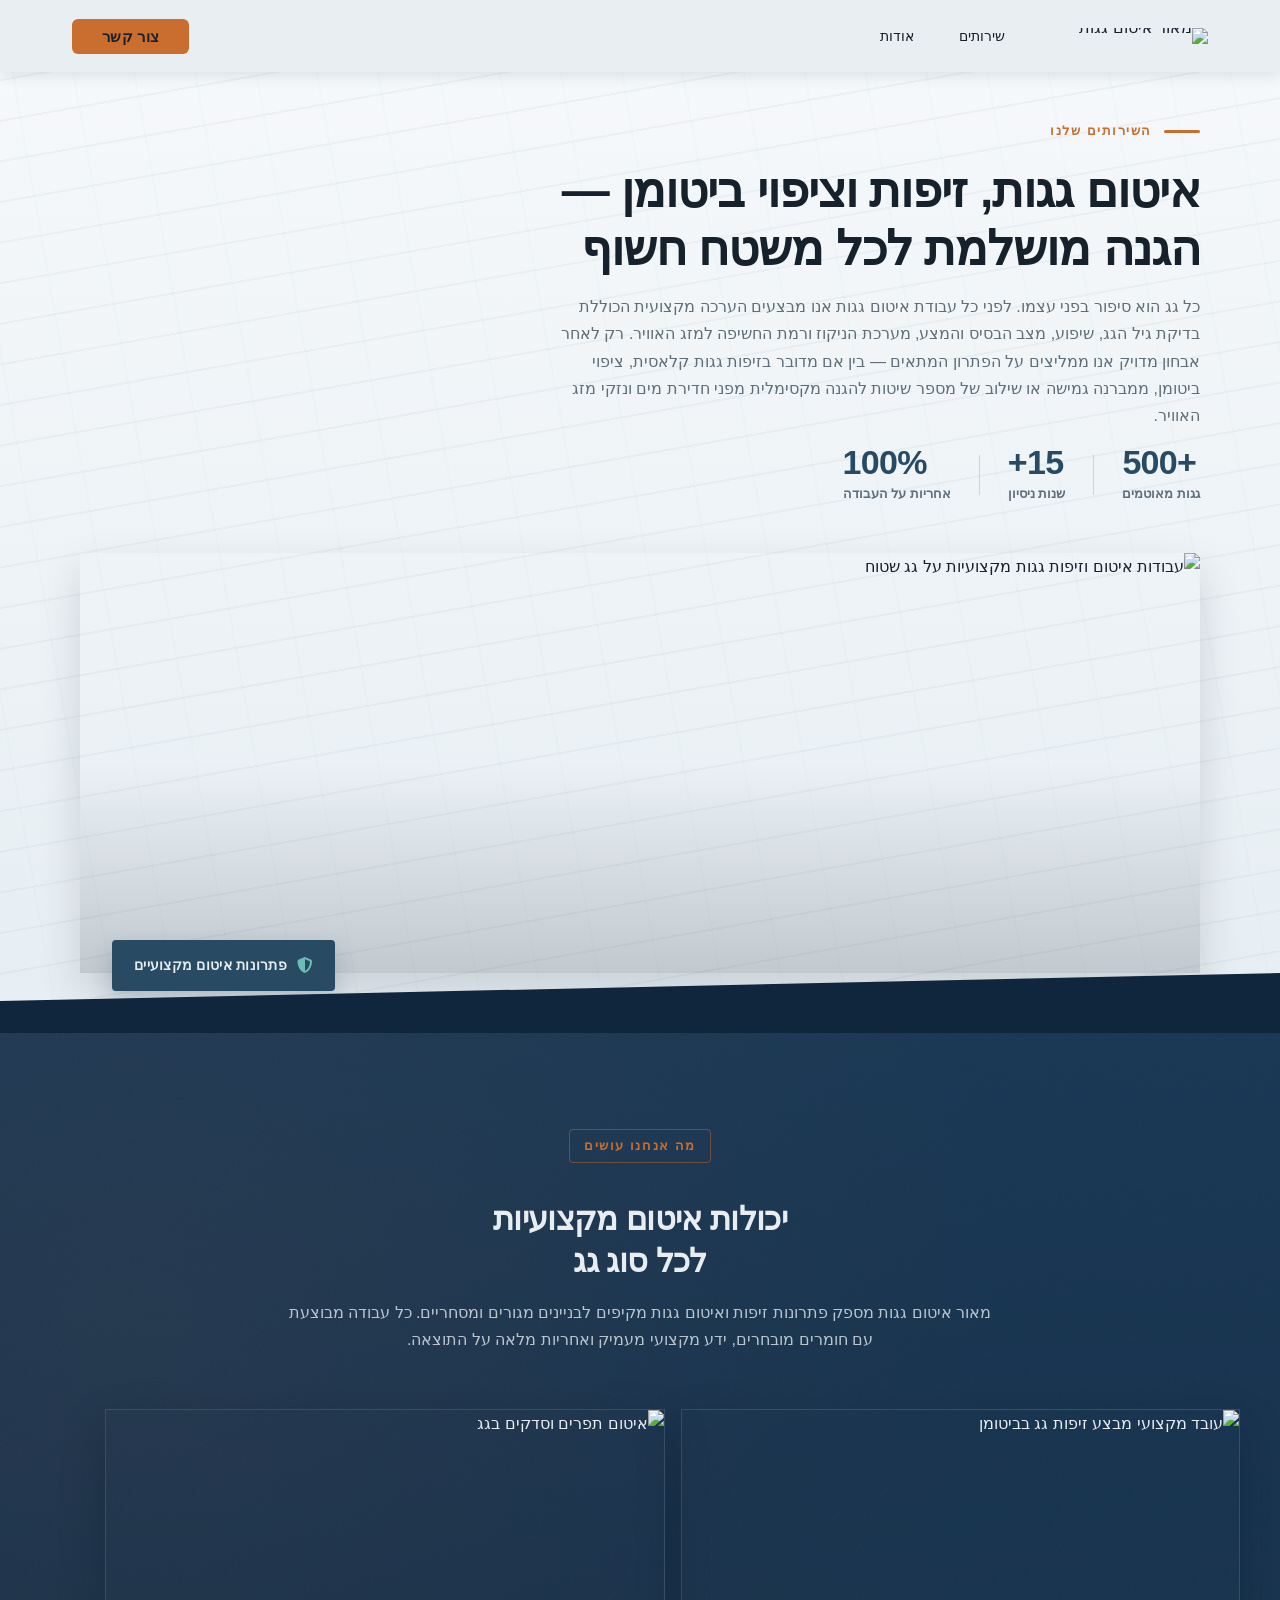
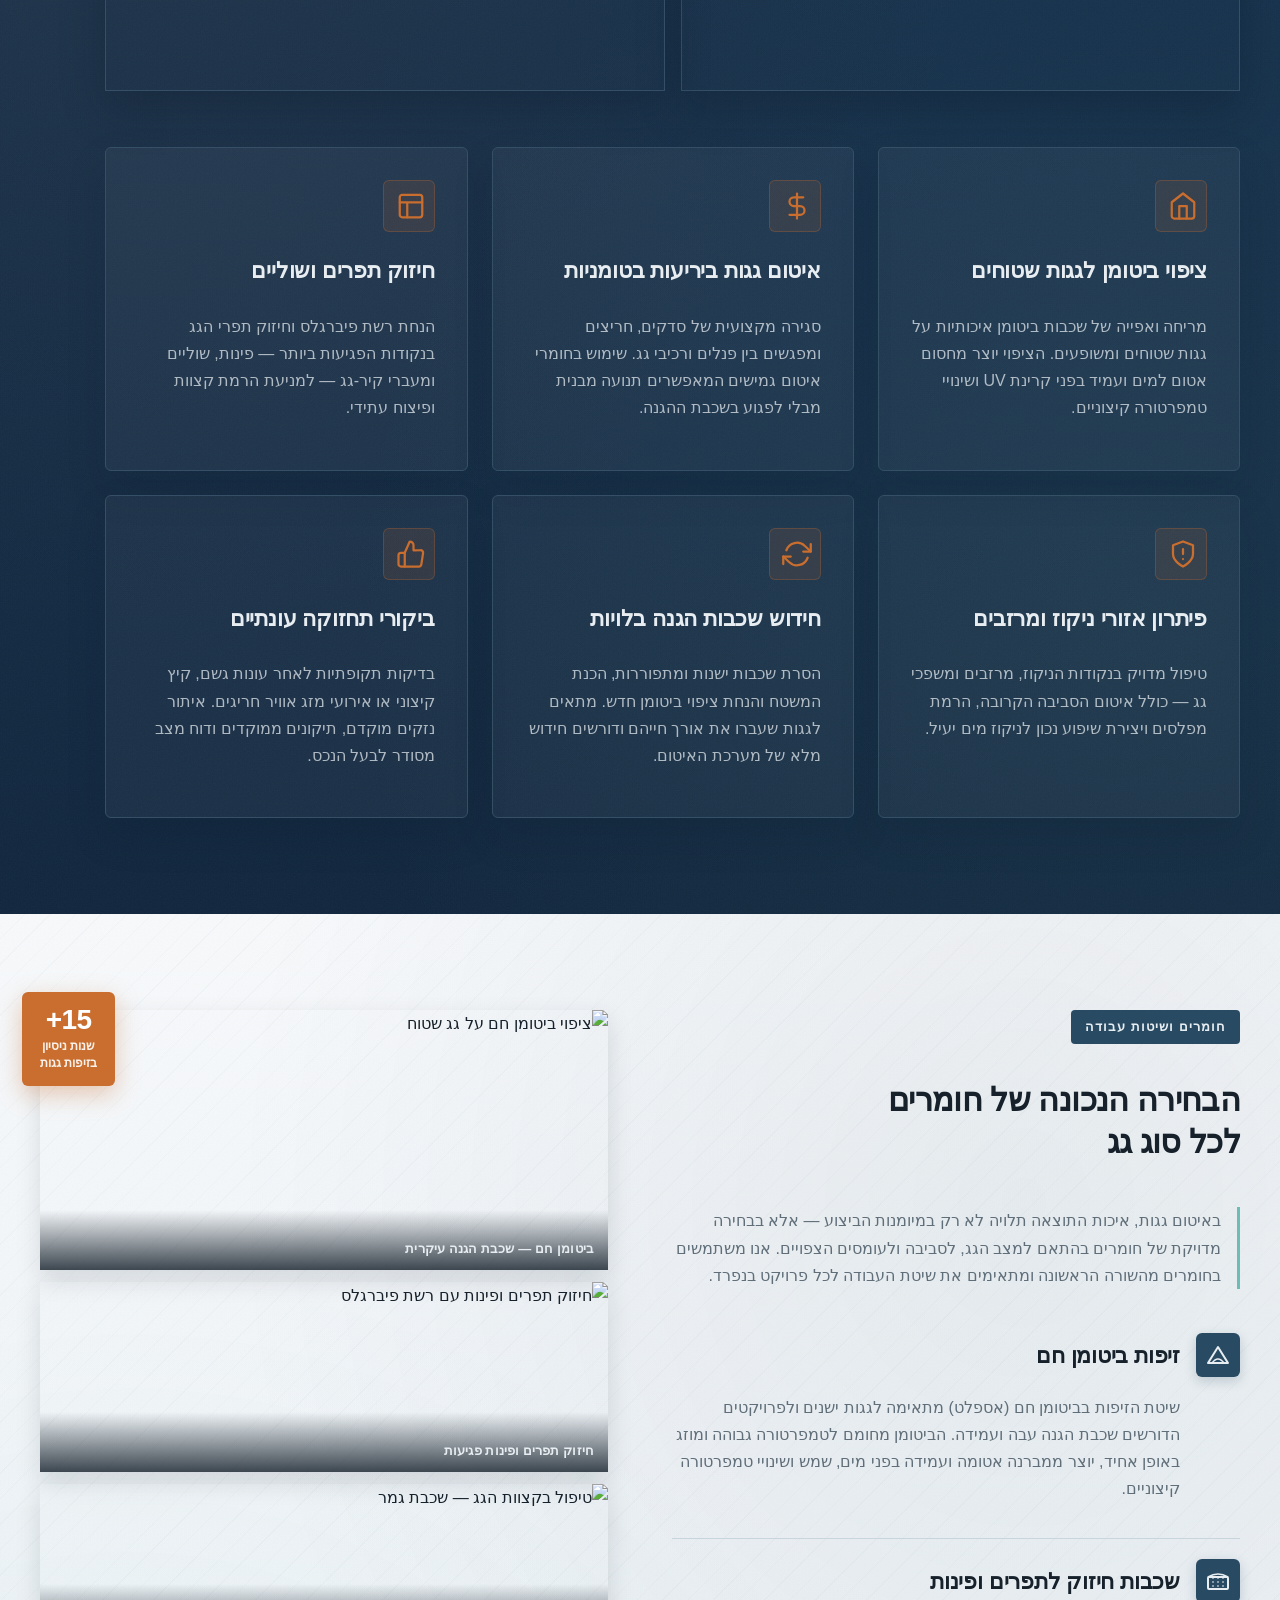
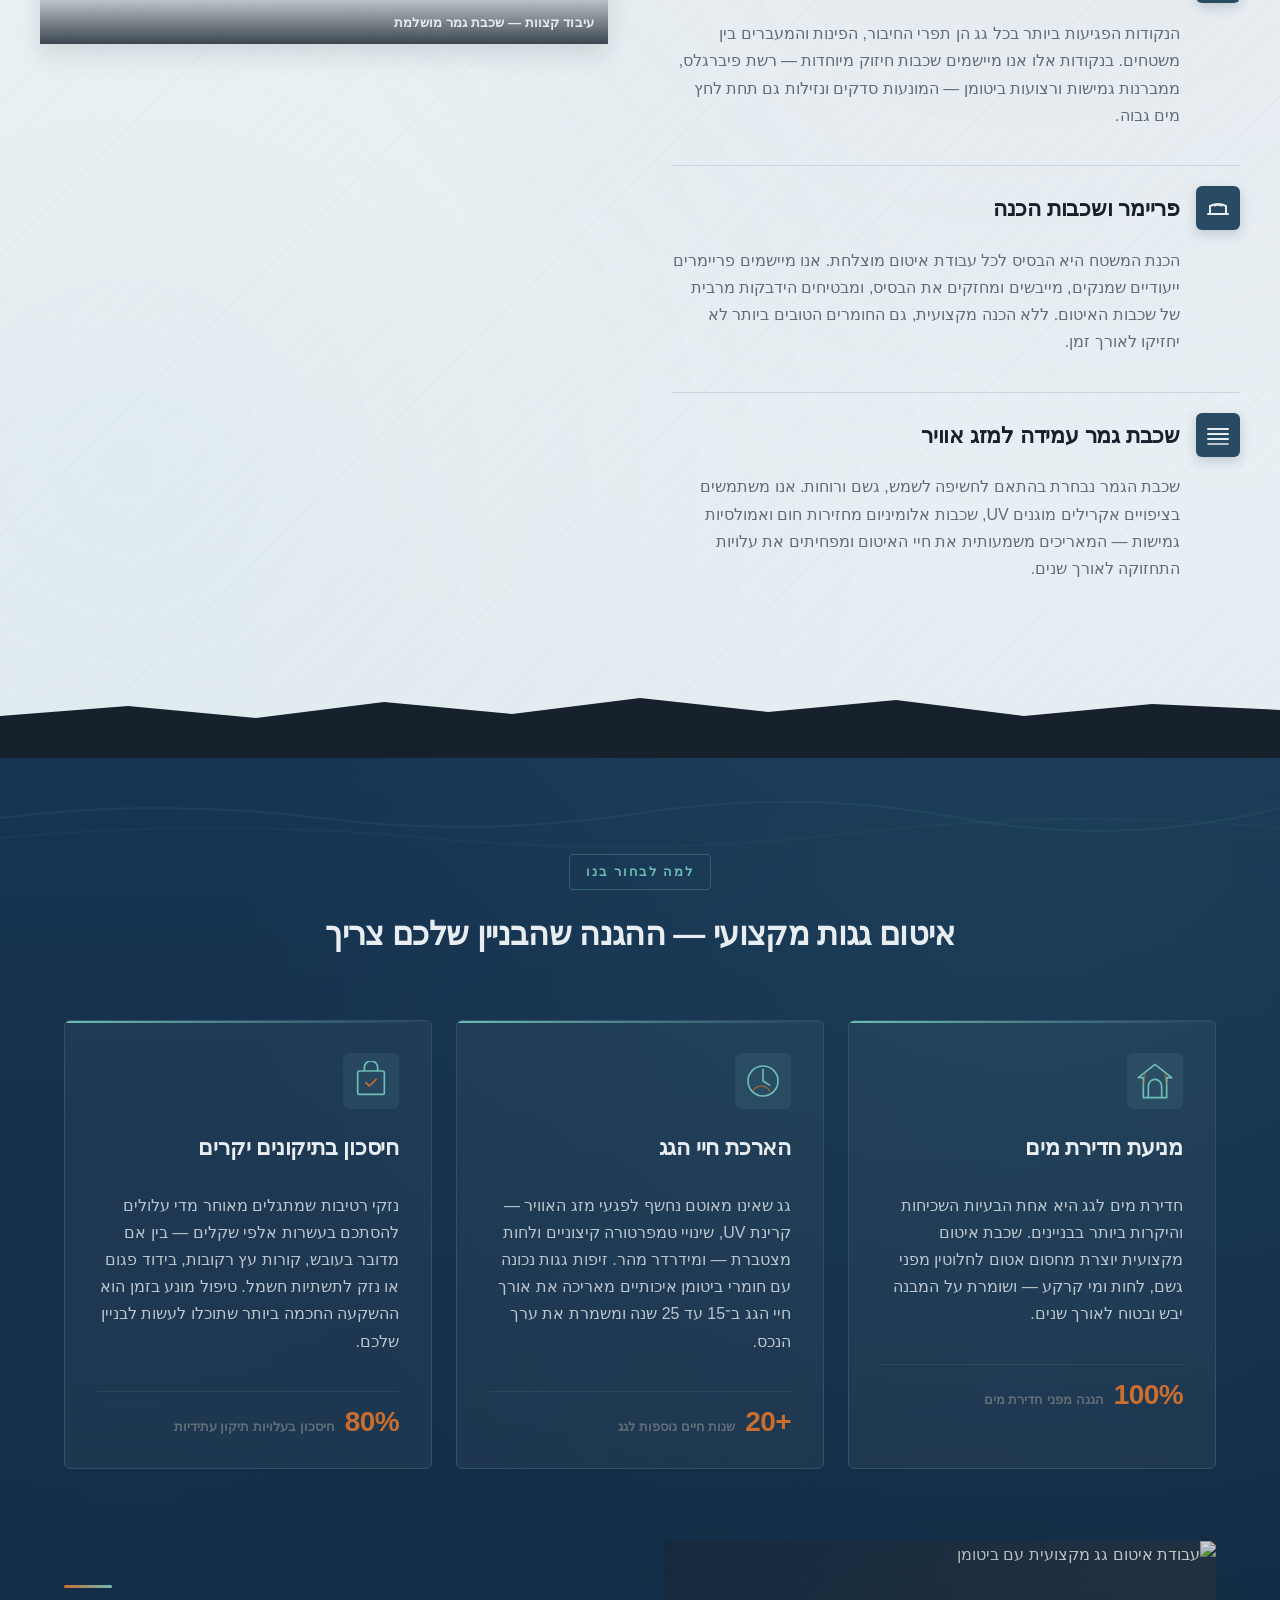
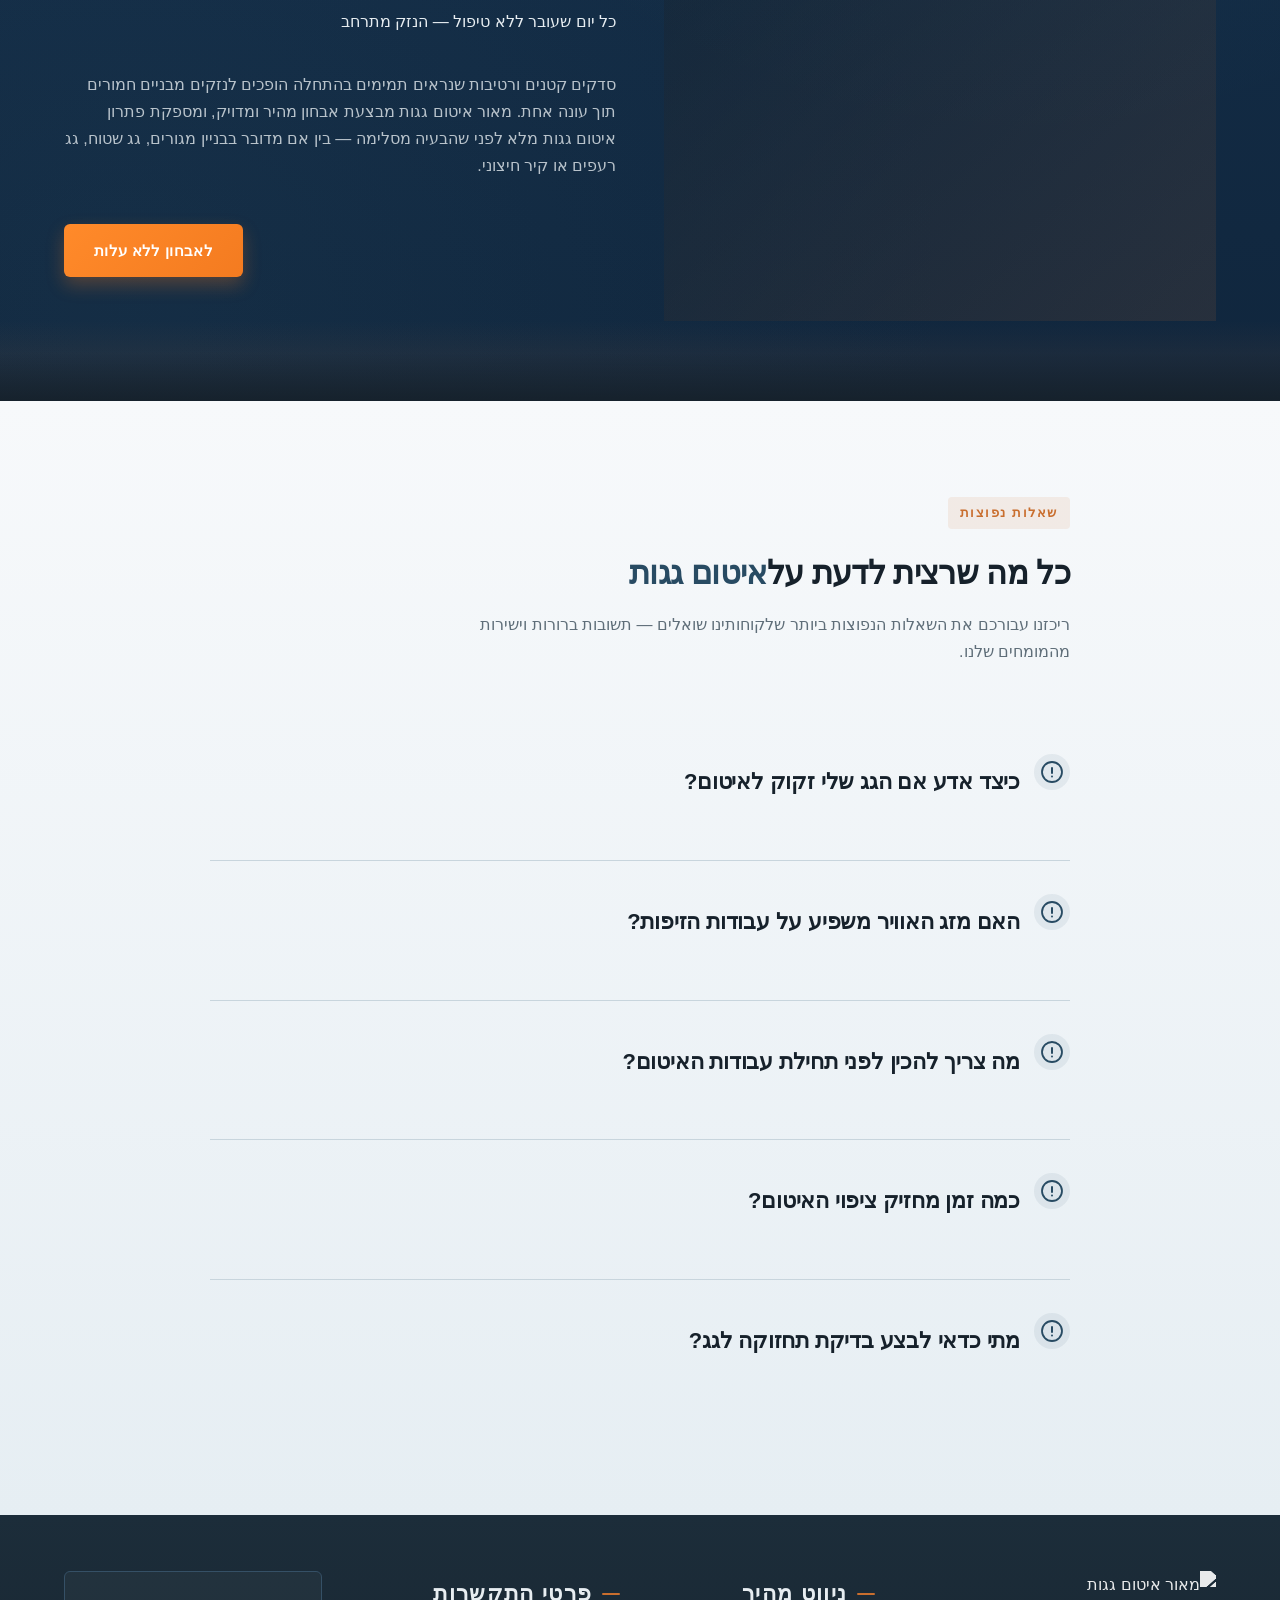
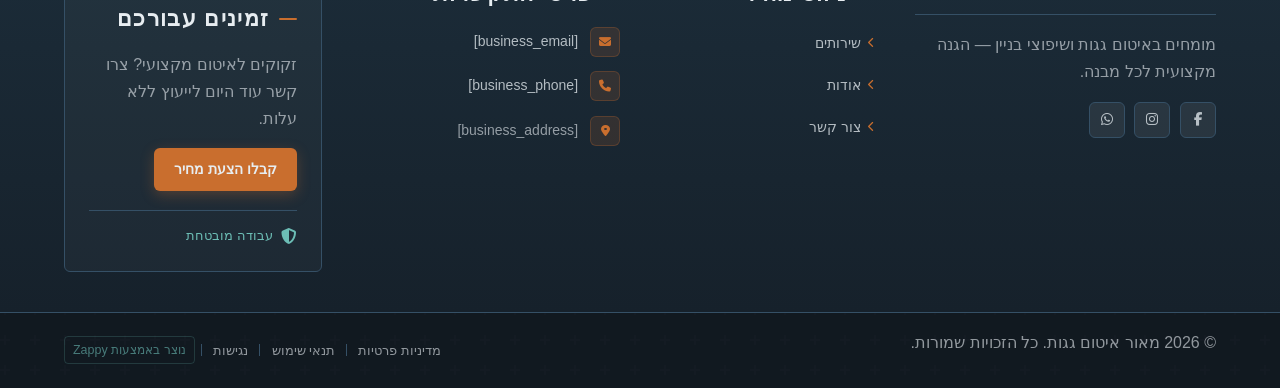
==== commit d6fe4ee7: "Background sync: Progressive GitHub Sync" ====
--- a/public/services.html
+++ b/public/services.html
@@ -1 +1 @@
-<!doctype html><html dir="rtl" lang="he"><head><meta charset="UTF-8"><meta content="width=device-width,initial-scale=1" name="viewport"><meta content="index, follow" name="robots"><title>שירותים — מאור איטום גגות</title><meta content="שירותים | מאור איטום גגות. איטום גגות" name="description"><meta content="שירותים, איטום גגות, זיפות גגות, איטום גגות במרכז, זיפות גגות מחיר" name="keywords"><link href="/assets/favicon.ico" rel="icon" type="image/x-icon"><link href="/assets/favicon-16x16.png" rel="icon" type="image/png" sizes="16x16"><link href="/assets/favicon-32x32.png" rel="icon" type="image/png" sizes="32x32"><link href="/assets/favicon-48x48.png" rel="icon" type="image/png" sizes="48x48"><link href="/assets/favicon-192x192.png" rel="icon" type="image/png" sizes="192x192"><link href="/assets/favicon-512x512.png" rel="icon" type="image/png" sizes="512x512"><link href="/assets/apple-touch-icon.png" rel="apple-touch-icon"><script>!function(){"use strict";var t="62864d29-4737-41e8-bd79-6f994af85572",e="https://api.zappy5.com/api/analytics/track",a=18e5,n=2592e6,o=!0,i=!0,r=!0;var s=function(){var e="zappy_visitor_"+t,a=null;try{if(a=localStorage.getItem(e)){var o=JSON.parse(a),i=Date.now();if(i-o.created<n)return o.lastSeen=i,localStorage.setItem(e,JSON.stringify(o)),o.id}}catch(t){console.warn("Zappy Analytics: LocalStorage not available")}var r="zv_"+Date.now()+"_"+Math.random().toString(36).substr(2,9);try{localStorage.setItem(e,JSON.stringify({id:r,created:Date.now(),lastSeen:Date.now()}))}catch(t){}return r}(),c=function(){var e="zappy_session_"+t,n=null;try{if(n=sessionStorage.getItem(e)){var o=JSON.parse(n),i=Date.now();if(i-o.timestamp<a)return o.timestamp=i,sessionStorage.setItem(e,JSON.stringify(o)),o.id}}catch(t){console.warn("Zappy Analytics: SessionStorage not available")}var r="zs_"+Date.now()+"_"+Math.random().toString(36).substr(2,9);try{sessionStorage.setItem(e,JSON.stringify({id:r,timestamp:Date.now()}))}catch(t){}return r}();function l(a,n){n=n||{};var o={website_id:t,event_type:a,page_path:window.location.pathname,referrer:document.referrer||"direct",visitor_id:s,session_id:c,metadata:n};if(navigator.sendBeacon){var i=new Blob([JSON.stringify(o)],{type:"application/json"});navigator.sendBeacon(e,i)}else fetch(e,{method:"POST",headers:{"Content-Type":"application/json"},body:JSON.stringify(o),keepalive:!0}).catch(function(t){console.warn("Zappy Analytics: Failed to track event",t)})}o&&l("pageview",{title:document.title,url:window.location.href}),i&&document.addEventListener("click",function(t){var e=t.target;if("BUTTON"===e.tagName||e.closest("button")){var a="BUTTON"===e.tagName?e:e.closest("button");l("click",{element:"button",text:a.textContent.trim().substring(0,100),id:a.id||null,class:a.className||null})}else if("A"===e.tagName||e.closest("a")){var n="A"===e.tagName?e:e.closest("a");l("navigation",{element:"link",text:n.textContent.trim().substring(0,100),href:n.href,external:n.hostname!==window.location.hostname})}},!0),r&&document.addEventListener("submit",function(t){var e=t.target;l("form_submit",{form_id:e.id||null,form_name:e.name||null,form_action:e.action||null,form_method:e.method||"GET"})},!0);var d=Date.now();window.addEventListener("beforeunload",function(){l("page_unload",{time_on_page:Math.floor((Date.now()-d)/1e3),page_path:window.location.pathname})}),window.zappyAnalytics={track:l,getVisitorId:function(){return s},getSessionId:function(){return c}}}()</script><meta content="שירותים — מאור איטום גגות" property="og:title"><meta content="שירותים | מאור איטום גגות. איטום גגות" property="og:description"><meta content="website" property="og:type"><meta content="he_IL" property="og:locale"><meta content="summary_large_image" name="twitter:card"><meta content="שירותים — מאור איטום גגות" name="twitter:title"><meta content="שירותים | מאור איטום גגות. איטום גגות" name="twitter:description"><link href="https://cdnjs.cloudflare.com/ajax/libs/font-awesome/6.4.0/css/all.min.css" rel="stylesheet"><link href="/assets/favicon.ico" rel="icon" type="image/x-icon"><link href="/assets/favicon-16x16.png" rel="icon" type="image/png" sizes="16x16"><link href="/assets/favicon-32x32.png" rel="icon" type="image/png" sizes="32x32"><link href="/assets/favicon-48x48.png" rel="icon" type="image/png" sizes="48x48"><link href="/assets/favicon-192x192.png" rel="icon" type="image/png" sizes="192x192"><link href="/assets/favicon-512x512.png" rel="icon" type="image/png" sizes="512x512"><link href="/assets/apple-touch-icon.png" rel="apple-touch-icon"><link href="https://cdn.jsdelivr.net/npm/vanilla-cookieconsent@3/dist/cookieconsent.css" rel="stylesheet"><script src="https://cdn.jsdelivr.net/npm/vanilla-cookieconsent@3/dist/cookieconsent.umd.js"></script><script src="https://cdn.jsdelivr.net/gh/mickidum/acc_toolbar/acctoolbar/acctoolbar.min.js"></script><link href="/styles.css" rel="stylesheet"><style id="zappy-dropdown-submenu-styles">#navMenu li:has(.sub-menu),.nav-menu li:has(.sub-menu),.navbar li:has(.sub-menu),nav li:has(.sub-menu){position:relative}#navMenu .sub-menu,.nav-menu .sub-menu,.navbar .sub-menu,nav .sub-menu{display:block!important;position:absolute!important;top:100%;left:0;min-width:220px;background:#fff;border-radius:8px;box-shadow:0 8px 25px rgba(0,0,0,.15);padding:8px 0;opacity:0;visibility:hidden;transform:translateY(10px);transition:all .3s ease;z-index:1000;list-style:none;pointer-events:none}#navMenu li:hover>.sub-menu,.nav-menu li:hover>.sub-menu,.navbar li:hover>.sub-menu,nav li:hover>.sub-menu{opacity:1!important;visibility:visible!important;transform:translateY(0)!important;pointer-events:auto!important}.sub-menu li{list-style:none;margin:0;padding:0}.sub-menu a{display:block!important;padding:10px 16px!important;color:var(--text-dark,#333)!important;font-weight:500;text-decoration:none;white-space:nowrap;transition:background-color .2s}.sub-menu a:hover{background-color:#f5f5f5}[dir=rtl] .nav-menu .sub-menu,[dir=rtl] .navbar .sub-menu,[dir=rtl] nav .sub-menu,html[lang=ar] .nav-menu .sub-menu,html[lang=ar] .navbar .sub-menu,html[lang=ar] nav .sub-menu,html[lang=he] .nav-menu .sub-menu,html[lang=he] .navbar .sub-menu,html[lang=he] nav .sub-menu{left:auto!important;right:0!important}.sub-menu:empty,.sub-menu:not(:has(li)),.sub-menu:not(:has(li:not(.zappy-hidden-menu-item))){display:none!important;opacity:0!important;visibility:hidden!important;pointer-events:none!important}li:has(.menu-group-title):hover>.sub-menu{opacity:1!important;visibility:visible!important;transform:translateY(0)!important;pointer-events:auto!important}#navMenu>li>.menu-group-title,.nav-menu>li>.menu-group-title{display:inline-block;padding:.5rem 1rem;cursor:default;user-select:none}@media (max-width:768px){#navMenu .sub-menu,.nav-menu .sub-menu,.navbar .sub-menu,nav .sub-menu{position:static!important;transform:none!important;box-shadow:none!important;background:0 0!important;max-height:0;overflow:hidden;opacity:0;visibility:hidden;transition:max-height .3s ease,opacity .3s ease;padding:0!important;border-radius:0!important}.sub-menu.mobile-expanded{max-height:500px!important;opacity:1!important;visibility:visible!important;padding:8px 0 8px 16px!important}[dir=rtl] .sub-menu.mobile-expanded,html[lang=he] .sub-menu.mobile-expanded{padding:8px 16px 8px 0!important}#navMenu li:hover>.sub-menu,.nav-menu li:hover>.sub-menu,.navbar li:hover>.sub-menu,nav li:hover>.sub-menu{opacity:0;visibility:hidden;pointer-events:none}#navMenu li>.sub-menu.mobile-expanded,.nav-menu li>.sub-menu.mobile-expanded,.navbar li>.sub-menu.mobile-expanded,nav li>.sub-menu.mobile-expanded{opacity:1!important;visibility:visible!important;pointer-events:auto!important}#navMenu li:has(.sub-menu),.nav-menu li:has(.sub-menu),.navbar li:has(.sub-menu),nav li:has(.sub-menu){display:flex!important;flex-wrap:wrap!important;align-items:center!important;position:relative!important;min-height:44px!important}#navMenu li:has(.sub-menu)>a,.nav-menu li:has(.sub-menu)>a,.navbar li:has(.sub-menu)>a,nav li:has(.sub-menu)>a{flex:1!important;min-width:0!important}#navMenu li:has(.sub-menu)>.menu-group-title,.nav-menu li:has(.sub-menu)>.menu-group-title,.navbar li:has(.sub-menu)>.menu-group-title,nav li:has(.sub-menu)>.menu-group-title{flex:1!important;min-width:0!important;padding:0!important;line-height:inherit!important}#navMenu li:has(.sub-menu)>.sub-menu,.nav-menu li:has(.sub-menu)>.sub-menu,.navbar li:has(.sub-menu)>.sub-menu,nav li:has(.sub-menu)>.sub-menu{flex-basis:100%!important;width:100%!important}#navMenu li:has(.sub-menu)>a [class*=arrow],#navMenu li:has(.sub-menu)>a [class*=chevron],.nav-menu li:has(.sub-menu)>a .fa-angle-down,.nav-menu li:has(.sub-menu)>a .fa-chevron-down,.nav-menu li:has(.sub-menu)>a [class*=arrow],.nav-menu li:has(.sub-menu)>a [class*=chevron],nav li:has(.sub-menu)>a [class*=arrow],nav li:has(.sub-menu)>a [class*=chevron]{display:none!important;visibility:hidden!important}.mobile-submenu-toggle{display:flex!important;align-items:center!important;justify-content:center!important;width:44px!important;height:auto!important;background:0 0!important;border:none!important;cursor:pointer!important;color:var(--text-light)!important;position:static!important;flex-shrink:0!important;align-self:stretch!important;z-index:2!important;padding:0!important;margin:0!important}.mobile-submenu-toggle::after{content:''!important;width:0!important;height:0!important;border-left:6px solid transparent!important;border-right:6px solid transparent!important;border-top:7px solid currentColor!important;transition:transform .3s ease!important}.mobile-submenu-toggle.expanded::after{transform:rotate(180deg)!important}.sub-menu a{padding:10px 0!important;display:block!important;color:var(--text-light)!important}.navbar .sub-menu li a,.zappy-products-dropdown .sub-menu a,nav.navbar .sub-menu li a{color:var(--text-light)!important}}@media (min-width:769px){.mobile-submenu-toggle{display:none!important}}</style><style id="mobile-lang-menu-deployed-css">@media (max-width:768px){.lang-switcher,.nav-container .lang-switcher,.nav-cta-container .lang-switcher,.nav-ecommerce-icons .lang-switcher,.nav-icons-left .lang-switcher,.navbar .lang-switcher,.navbar .nav-cta-container .lang-switcher{display:none!important}.mobile-lang-menu{width:100%;border-top:1px solid rgba(128,128,128,.2);padding:8px 0 0 0;margin-top:8px}.mobile-lang-toggle{display:flex!important;align-items:center;justify-content:space-between;width:100%;padding:12px 16px;background:0 0;border:none;cursor:pointer;font-size:15px;color:inherit;font-family:inherit}.mobile-lang-toggle::after{content:'';display:inline-block;width:8px;height:8px;border-right:2px solid currentColor;border-bottom:2px solid currentColor;transform:rotate(45deg);transition:transform .3s ease;margin-left:8px}.mobile-lang-toggle.expanded::after{transform:rotate(-135deg)}.mobile-lang-options{max-height:0;overflow:hidden;transition:max-height .3s ease}.mobile-lang-options.expanded{max-height:300px}.mobile-lang-option{display:flex!important;align-items:center;gap:10px;padding:10px 24px;text-decoration:none;color:inherit;font-size:14px;font-family:inherit}.mobile-lang-option:hover{background:rgba(128,128,128,.1)}.mobile-lang-option.active{font-weight:600;opacity:.7;pointer-events:none}.mobile-lang-option img{width:20px;height:20px;border-radius:50%}}@media (min-width:769px){.mobile-lang-menu{display:none!important}}</style><style id="zappy-widget-visibility">#mic-access-tool-box,#mic-access-tool-general-button,#mic-init-access-tool #mic-access-tool-box,#mic-init-access-tool #mic-access-tool-general-button,#mic-init-access-tool .mic-access-tool-general-button,._access-icon,._access-menu,.mic-access-tool-box,.mic-access-tool-general-button,div[id*=mic-access-tool-box]{display:none!important;visibility:hidden!important;opacity:0!important;pointer-events:none!important}</style></head><body><nav class="navbar" dir="rtl"><button aria-label="Menu" class="mobile-toggle" id="mobileToggle"><svg viewBox="0 0 24 24" fill="none" height="24" width="24" class="hamburger-icon"><path d="M3 12h18M3 6h18M3 18h18" stroke="currentColor" stroke-width="2" stroke-linecap="round"></path></svg><svg viewBox="0 0 24 24" fill="none" height="24" width="24" class="close-icon" style="display:none"><path d="M18 6L6 18M6 6l12 12" stroke="currentColor" stroke-width="2" stroke-linecap="round"></path></svg></button><button aria-label="Call" class="phone-header-btn" data-phone="050-0000000"><svg viewBox="0 0 24 24" fill="currentColor" height="20" width="20"><path d="M22 16.92v3a2 2 0 0 1-2.18 2 19.79 19.79 0 0 1-8.63-3.07 19.5 19.5 0 0 1-6-6 19.79 19.79 0 0 1-3.07-8.67A2 2 0 0 1 4.11 2h3a2 2 0 0 1 2 1.72 12.84 12.84 0 0 0 .7 2.81 2 2 0 0 1-.45 2.11L8.09 9.91a16 16 0 0 0 6 6l1.27-1.27a2 2 0 0 1 2.11-.45 12.84 12.84 0 0 0 2.81.7A2 2 0 0 1 22 16.92z"></path></svg></button><div class="nav-container"><div class="nav-right-group"><div class="nav-brand"><a href="/" class="logo-link"><img alt="מאור איטום גגות" src="/assets/logo.webp" class="logo"></a></div><ul class="nav-menu" id="navMenu"><li><a href="/services">שירותים</a></li><li><a href="/about">אודות</a></li></ul></div><div class="nav-cta-container"><a href="/contact" class="nav-cta-btn">צור קשר</a></div></div></nav><script>window.addEventListener("load",function(){const e=document.querySelector(".navbar, nav, header");if(!e)return void console.log("[Navbar] Navbar element not found");let t=document.getElementById("mobileToggle")||document.querySelector(".mobile-toggle")||document.querySelector(".hamburger")||document.querySelector(".hamburger-menu")||document.querySelector(".menu-toggle")||document.querySelector(".burger-menu")||document.querySelector('[aria-label="Menu"]')||document.querySelector('[aria-label="תפריט"]');const o=document.querySelector(".phone-header-btn"),n=window.getComputedStyle(e);let r=n.backgroundColor;if(console.log("[Navbar] Initial navbar background:",r),"transparent"===r||"rgba(0, 0, 0, 0)"===r||r.startsWith("rgba")&&r.includes(", 0)")){const e=n.backgroundImage;if(e&&"none"!==e)console.log("[Navbar] Navbar has background image/gradient, using dark text"),r="rgb(240, 240, 240)";else{const e=window.getComputedStyle(document.body).backgroundColor;console.log("[Navbar] Navbar transparent, using body background:",e),r=e}}const i=r.match(/\d+/g);if(i&&i.length>=3){const e=(.299*parseInt(i[0])+.587*parseInt(i[1])+.114*parseInt(i[2]))/255;console.log("[Navbar] Mobile button colors preserved from Claude CSS (luminance:",e.toFixed(2)+")");const n=document.createElement("style");n.id="zappy-mobile-nav-fix";document.documentElement.lang;document.documentElement.dir,n.textContent='\n        /* Hide mobile buttons on desktop, show only on mobile */\n        @media (min-width: 769px) {\n          .mobile-toggle,\n          .phone-header-btn {\n            display: none !important;\n          }\n        }\n        \n        /* Show and position mobile buttons correctly on mobile */\n        @media (max-width: 768px) {\n          .mobile-toggle,\n          .phone-header-btn {\n            position: absolute !important;\n            top: 50% !important;\n            transform: translateY(-50%) !important;\n            z-index: 1001 !important;\n            display: flex !important;\n            align-items: center !important;\n            justify-content: center !important;\n            width: 36px !important;\n            height: 36px !important;\n            border-radius: 50% !important;\n            border: none !important;\n            cursor: pointer !important;\n            padding: 6px !important;\n            background: none !important;\n            color: var(--nav-text, var(--text-light)) !important;\n          }\n          \n          /* LTR positioning (default): hamburger LEFT, phone RIGHT */\n          html:not([dir="rtl"]):not([lang="he"]):not([lang="ar"]) .mobile-toggle,\n          html[dir="ltr"] .mobile-toggle {\n            left: 12px !important;\n            right: auto !important;\n          }\n          html:not([dir="rtl"]):not([lang="he"]):not([lang="ar"]) .phone-header-btn,\n          html[dir="ltr"] .phone-header-btn {\n            right: 12px !important;\n            left: auto !important;\n          }\n          \n          /* RTL positioning: hamburger RIGHT, phone LEFT */\n          html[dir="rtl"] .mobile-toggle,\n          html[lang="he"] .mobile-toggle,\n          html[lang="ar"] .mobile-toggle {\n            right: 12px !important;\n            left: auto !important;\n          }\n          html[dir="rtl"] .phone-header-btn,\n          html[lang="he"] .phone-header-btn,\n          html[lang="ar"] .phone-header-btn {\n            left: 12px !important;\n            right: auto !important;\n          }\n          \n          /* CRITICAL: Ensure nav-container has min-height on mobile */\n          /* All children are positioned absolutely/fixed on mobile, so height:auto collapses to 0 */\n          .nav-container {\n            min-height: 70px !important;\n            position: relative !important;\n          }\n          \n          /* Ensure SVG icons are properly sized and inherit color */\n          .mobile-toggle svg,\n          .phone-header-btn svg {\n            width: 24px !important;\n            height: 24px !important;\n            /* Don\'t force display - let JavaScript control hamburger/close toggle */\n          }\n          \n          /* Reset nav-cta-container on mobile - remove desktop box-shadow/padding */\n          /* that creates a visible ghost box when CTA button is hidden */\n          .nav-cta-container {\n            box-shadow: none !important;\n            padding: 0 !important;\n          }\n          \n          /* Hide nav-cta-container entirely on mobile when there\'s no lang-switcher */\n          /* (only the CTA button is inside, and it\'s hidden on mobile) */\n          .nav-cta-container:not(:has(.lang-switcher)) {\n            display: none !important;\n          }\n          \n          /* CRITICAL: Prevent hero image fade gradient from bleeding over headline text */\n          /* The .image-fade-gradient has bottom: -30px (extends below parent) */\n          /* On mobile stacked layout, this overlaps the h1 text below the image */\n          .hero-image-column {\n            overflow: hidden !important;\n          }\n          .image-fade-gradient {\n            bottom: 0 !important;\n          }\n          \n          /* Hide desktop language switcher on mobile - hamburger menu handles it */\n          /* High specificity to override stored CSS */\n          .lang-switcher,\n          .nav-cta-container .lang-switcher,\n          .nav-container .lang-switcher,\n          .navbar .lang-switcher,\n          .navbar .nav-cta-container .lang-switcher {\n            display: none !important;\n          }\n        }\n      ';const r=document.getElementById("zappy-mobile-nav-fix");r&&r.remove(),document.head.appendChild(n),console.log("[Navbar] Critical CSS injected for mobile nav positioning");const l=window.innerWidth<=768;if(t){const e=t.querySelector(".hamburger-icon"),o=t.querySelector(".close-icon");e&&(e.style.setProperty("width","24px","important"),e.style.setProperty("height","24px","important"),e.style.setProperty("display","block","important")),o&&(o.style.setProperty("width","24px","important"),o.style.setProperty("height","24px","important"),o.style.setProperty("display","none","important")),l?(t.style.setProperty("position","absolute","important"),t.style.setProperty("top","50%","important"),t.style.setProperty("transform","translateY(-50%)","important"),t.style.setProperty("z-index","1001","important"),t.style.removeProperty("left"),t.style.removeProperty("right"),console.log("[Navbar] Mobile toggle positioning applied (mobile viewport)")):(t.style.removeProperty("position"),t.style.removeProperty("top"),t.style.removeProperty("transform"),t.style.removeProperty("z-index"),t.style.removeProperty("left"),t.style.removeProperty("right"),console.log("[Navbar] Desktop viewport - cleared mobile toggle inline positioning"))}if(o){const e=o.querySelector("svg");e&&(e.style.width="24px",e.style.height="24px",e.setAttribute("width","24"),e.setAttribute("height","24")),l?(o.style.setProperty("position","absolute","important"),o.style.setProperty("top","50%","important"),o.style.setProperty("transform","translateY(-50%)","important"),o.style.setProperty("z-index","1001","important"),o.style.removeProperty("left"),o.style.removeProperty("right"),console.log("[Navbar] Phone button positioning applied (mobile viewport)")):(o.style.removeProperty("position"),o.style.removeProperty("top"),o.style.removeProperty("transform"),o.style.removeProperty("z-index"),o.style.removeProperty("left"),o.style.removeProperty("right"),console.log("[Navbar] Desktop viewport - cleared phone button inline positioning"))}}else console.log("[Navbar] Could not parse background color:",r);t=document.getElementById("mobileToggle")||document.querySelector(".mobile-toggle")||document.querySelector(".hamburger")||document.querySelector(".hamburger-menu")||document.querySelector(".menu-toggle")||document.querySelector(".burger-menu")||document.querySelector('[aria-label="Menu"]')||document.querySelector('[aria-label="תפריט"]');const l=document.getElementById("navMenu")||document.querySelector(".nav-menu")||document.querySelector(".nav-links")||document.querySelector("nav ul:not(.submenu)");if(!t||!l)return void console.log("[Navbar] Mobile toggle or menu not found:",{toggle:!!t,menu:!!l});l.id||(l.id="navMenu"),console.log("[Navbar] Initializing mobile menu...");const a=t.cloneNode(!0);t.parentNode.replaceChild(a,t),a.addEventListener("click",function(e){e.preventDefault(),e.stopPropagation();const t=this.querySelector(".hamburger-icon"),o=this.querySelector(".close-icon");l.classList.contains("active")?(l.classList.remove("active"),t&&t.style.setProperty("display","block","important"),o&&o.style.setProperty("display","none","important"),document.body.style.overflow="",console.log("[Navbar] Menu closed")):(l.classList.add("active"),t&&t.style.setProperty("display","none","important"),o&&o.style.setProperty("display","block","important"),document.body.style.overflow="hidden",console.log("[Navbar] Menu opened"))}),l.querySelectorAll("a").forEach(function(e){e.addEventListener("click",function(){if("#"===this.getAttribute("href"))return;const e=a.querySelector(".hamburger-icon"),t=a.querySelector(".close-icon");l.classList.remove("active"),e&&e.style.setProperty("display","block","important"),t&&t.style.setProperty("display","none","important"),document.body.style.overflow="",console.log("[Navbar] Menu closed (link clicked)")})});var s=l.querySelectorAll(".dropdown-toggle");s.forEach(function(e){e.addEventListener("click",function(e){e.preventDefault(),e.stopPropagation();var t=this.closest(".nav-dropdown");t&&(t.parentNode.querySelectorAll(".nav-dropdown.open").forEach(function(e){e!==t&&e.classList.remove("open")}),t.classList.toggle("open"),console.log("[Navbar] Dropdown toggled:",t.classList.contains("open")?"open":"closed"))})}),document.addEventListener("click",function(e){e.target.closest(".nav-dropdown")||document.querySelectorAll(".nav-dropdown.open").forEach(function(e){e.classList.remove("open")})}),console.log("[Navbar] Dropdown handlers initialized for "+s.length+" dropdowns"),o&&o.addEventListener("click",function(){const e=document.querySelectorAll('a[href^="tel:"]'),t=e.length>0?e[0].getAttribute("href").replace("tel:",""):"[business_phone]";window.location.href="tel:"+t,console.log("[Navbar] Phone button clicked")}),console.log("[Navbar] Mobile menu initialized successfully");const p=function(){const e=document.querySelector(".whatsapp-float");e&&(window.innerWidth>=769?(e.style.setProperty("display","none","important"),e.style.setProperty("visibility","hidden","important"),e.style.setProperty("opacity","0","important"),e.style.setProperty("pointer-events","none","important"),console.log("[WhatsApp] Button hidden on desktop")):(e.style.removeProperty("display"),e.style.removeProperty("visibility"),e.style.removeProperty("opacity"),e.style.removeProperty("pointer-events"),console.log("[WhatsApp] Button visible on mobile")))};let c;p(),window.addEventListener("resize",function(){clearTimeout(c),c=setTimeout(p,100)})})</script><main><section class="services-intro-section" data-layout-spec="שירותים-intro" dir="rtl"><div class="services-intro-topo-overlay" aria-hidden="true"></div><div class="services-intro-container"><div class="services-intro-text"><div class="services-intro-label"><span class="services-intro-label-line"></span><span class="services-intro-label-text">השירותים שלנו</span></div><h1 class="services-intro-heading">איטום גגות, זיפות וציפוי ביטומן —<br>הגנה מושלמת לכל משטח חשוף</h1><p class="services-intro-body">כל גג הוא סיפור בפני עצמו. לפני כל עבודת איטום גגות אנו מבצעים הערכה מקצועית הכוללת בדיקת גיל הגג, שיפוע, מצב הבסיס והמצע, מערכת הניקוז ורמת החשיפה למזג האוויר. רק לאחר אבחון מדויק אנו ממליצים על הפתרון המתאים — בין אם מדובר בזיפות גגות קלאסית, ציפוי ביטומן, ממברנה גמישה או שילוב של מספר שיטות להגנה מקסימלית מפני חדירת מים ונזקי מזג האוויר.</p><div class="services-intro-stats"><div class="services-intro-stat"><strong class="services-intro-stat-num">+500</strong><span class="services-intro-stat-label">גגות מאוטמים</span></div><div class="services-intro-stat-divider" aria-hidden="true"></div><div class="services-intro-stat"><strong class="services-intro-stat-num">15+</strong><span class="services-intro-stat-label">שנות ניסיון</span></div><div class="services-intro-stat-divider" aria-hidden="true"></div><div class="services-intro-stat"><strong class="services-intro-stat-num">100%</strong><span class="services-intro-stat-label">אחריות על העבודה</span></div></div></div></div><div class="services-intro-image-band"><div class="services-intro-image-overlay" aria-hidden="true"></div><img alt="עבודות איטום וזיפות גגות מקצועיות על גג שטוח" src="/assets/site-services-intro-image-1.webp" data-context="Wide panoramic aerial photograph of a flat commercial rooftop being waterproofed with black bitumen/tar coating. Workers in safety gear applying bitumen membrane rolls across a large urban rooftop in Israel. The image should show the texture of fresh bitumen coating, roofing tools, and the cityscape in the background. Professional roofing waterproofing work in progress, editorial style, natural daylight." data-placeholder="services-intro-image-1" height="480" width="1200"><div class="services-intro-badge"><i class="fa-shield-halved fa-solid" aria-hidden="true"></i><span>פתרונות איטום מקצועיים</span></div></div><div class="services-intro-divider-wrapper"><svg viewBox="0 0 1200 60" xmlns="http://www.w3.org/2000/svg" aria-hidden="true" data-no-icon-edit="true" preserveAspectRatio="none"><path d="M0,60 L0,28 L1200,0 L1200,60 Z" fill="#10263D"></path></svg></div></section><section class="services-capabilities-section" data-layout-spec="שירותים-capabilities" dir="rtl"><div class="services-cap-noise" aria-hidden="true"></div><div class="services-cap-container"><div class="services-cap-intro"><span class="services-cap-eyebrow">מה אנחנו עושים</span><h2 class="services-cap-heading">יכולות איטום מקצועיות<br>לכל סוג גג</h2><p class="services-cap-lead">מאור איטום גגות מספק פתרונות זיפות ואיטום גגות מקיפים לבניינים מגורים ומסחריים. כל עבודה מבוצעת עם חומרים מובחרים, ידע מקצועי מעמיק ואחריות מלאה על התוצאה.</p></div><div class="services-cap-images"><figure class="services-cap-img-wrap"><img alt="עובד מקצועי מבצע זיפות גג בביטומן" src="/assets/site-services-capabilities-image-1.webp" data-context="Professional roofer applying hot bitumen tar coating on a flat concrete rooftop in Israel, showing the waterproofing process with a torch, rolls of bitumen membrane visible nearby, overcast sky, urban residential building background" data-placeholder="services-capabilities-image-1" height="340" width="600"></figure><figure class="services-cap-img-wrap"><img alt="איטום תפרים וסדקים בגג" src="/assets/site-services-capabilities-image-2.webp" data-context="Close-up detail of sealed roof expansion joint and crack repair on a flat rooftop, showing fresh black bitumen sealant applied along a seam, professional waterproofing work, Israeli residential building rooftop" data-placeholder="services-capabilities-image-2" height="340" width="600"></figure></div><div class="services-cap-grid"><article class="services-cap-card"><div class="services-cap-card-icon"><svg viewBox="0 0 24 24" fill="none" height="36" width="36" data-element-type="icon" data-icon-type="svg" xmlns="http://www.w3.org/2000/svg" aria-hidden="true" stroke="currentColor" stroke-linecap="round" stroke-linejoin="round" stroke-width="1.8"><path d="M3 9l9-7 9 7v11a2 2 0 0 1-2 2H5a2 2 0 0 1-2-2z"></path><polyline points="9 22 9 12 15 12 15 22"></polyline></svg></div><div class="services-cap-card-content"><h3 class="services-cap-card-title">ציפוי ביטומן לגגות שטוחים</h3><p class="services-cap-card-text">מריחה ואפייה של שכבות ביטומן איכותיות על גגות שטוחים ומשופעים. הציפוי יוצר מחסום אטום למים ועמיד בפני קרינת UV ושינויי טמפרטורה קיצוניים.</p></div></article><article class="services-cap-card"><div class="services-cap-card-icon"><svg viewBox="0 0 24 24" fill="none" height="36" width="36" data-element-type="icon" data-icon-type="svg" xmlns="http://www.w3.org/2000/svg" aria-hidden="true" stroke="currentColor" stroke-linecap="round" stroke-linejoin="round" stroke-width="1.8"><line x1="12" x2="12" y1="2" y2="22"></line><path d="M17 5H9.5a3.5 3.5 0 0 0 0 7h5a3.5 3.5 0 0 1 0 7H6"></path></svg></div><div class="services-cap-card-content"><h3 class="services-cap-card-title">איטום סדקים ומפגשים</h3><p class="services-cap-card-text">סגירה מקצועית של סדקים, חריצים ומפגשים בין פנלים ורכיבי גג. שימוש בחומרי איטום גמישים המאפשרים תנועה מבנית מבלי לפגוע בשכבת ההגנה.</p></div></article><article class="services-cap-card"><div class="services-cap-card-icon"><svg viewBox="0 0 24 24" fill="none" height="36" width="36" data-element-type="icon" data-icon-type="svg" xmlns="http://www.w3.org/2000/svg" aria-hidden="true" stroke="currentColor" stroke-linecap="round" stroke-linejoin="round" stroke-width="1.8"><rect height="18" rx="2" width="18" x="3" y="3"></rect><path d="M3 9h18M9 21V9"></path></svg></div><div class="services-cap-card-content"><h3 class="services-cap-card-title">חיזוק תפרים ושוליים</h3><p class="services-cap-card-text">הנחת רשת פיברגלס וחיזוק תפרי הגג בנקודות הפגיעות ביותר — פינות, שוליים ומעברי קיר-גג — למניעת הרמת קצוות ופיצוח עתידי.</p></div></article><article class="services-cap-card"><div class="services-cap-card-icon"><svg viewBox="0 0 24 24" fill="none" height="36" width="36" data-element-type="icon" data-icon-type="svg" xmlns="http://www.w3.org/2000/svg" aria-hidden="true" stroke="currentColor" stroke-linecap="round" stroke-linejoin="round" stroke-width="1.8"><path d="M12 22s8-4 8-10V5l-8-3-8 3v7c0 6 8 10 8 10z"></path><path d="M12 8v4M12 16h.01"></path></svg></div><div class="services-cap-card-content"><h3 class="services-cap-card-title">פיתרון אזורי ניקוז ומרזבים</h3><p class="services-cap-card-text">טיפול מדויק בנקודות הניקוז, מרזבים ומשפכי גג — כולל איטום הסביבה הקרובה, הרמת מפלסים ויצירת שיפוע נכון לניקוז מים יעיל.</p></div></article><article class="services-cap-card"><div class="services-cap-card-icon"><svg viewBox="0 0 24 24" fill="none" height="36" width="36" data-element-type="icon" data-icon-type="svg" xmlns="http://www.w3.org/2000/svg" aria-hidden="true" stroke="currentColor" stroke-linecap="round" stroke-linejoin="round" stroke-width="1.8"><polyline points="23 4 23 10 17 10"></polyline><polyline points="1 20 1 14 7 14"></polyline><path d="M3.51 9a9 9 0 0 1 14.85-3.36L23 10M1 14l4.64 4.36A9 9 0 0 0 20.49 15"></path></svg></div><div class="services-cap-card-content"><h3 class="services-cap-card-title">חידוש שכבות הגנה בלויות</h3><p class="services-cap-card-text">הסרת שכבות ישנות ומתפוררות, הכנת המשטח והנחת ציפוי ביטומן חדש. מתאים לגגות שעברו את אורך חייהם ודורשים חידוש מלא של מערכת האיטום.</p></div></article><article class="services-cap-card"><div class="services-cap-card-icon"><svg viewBox="0 0 24 24" fill="none" height="36" width="36" data-element-type="icon" data-icon-type="svg" xmlns="http://www.w3.org/2000/svg" aria-hidden="true" stroke="currentColor" stroke-linecap="round" stroke-linejoin="round" stroke-width="1.8"><path d="M14 9V5a3 3 0 0 0-3-3l-4 9v11h11.28a2 2 0 0 0 2-1.7l1.38-9a2 2 0 0 0-2-2.3H14z"></path><path d="M7 22H4a2 2 0 0 1-2-2v-7a2 2 0 0 1 2-2h3"></path></svg></div><div class="services-cap-card-content"><h3 class="services-cap-card-title">ביקורי תחזוקה עונתיים</h3><p class="services-cap-card-text">בדיקות תקופתיות לאחר עונות גשם, קיץ קיצוני או אירועי מזג אוויר חריגים. איתור נזקים מוקדם, תיקונים ממוקדים ודוח מצב מסודר לבעל הנכס.</p></div></article></div></div></section><section class="services-materials-section" data-layout-spec="שירותים-materials" dir="rtl"><div class="sms-bg-texture" aria-hidden="true"></div><div class="sms-container"><div class="sms-content-col"><div class="sms-label-tag">חומרים ושיטות עבודה</div><h2 class="sms-heading">הבחירה הנכונה של חומרים<br>לכל סוג גג</h2><p class="sms-intro">באיטום גגות, איכות התוצאה תלויה לא רק במיומנות הביצוע — אלא בבחירה מדויקת של חומרים בהתאם למצב הגג, לסביבה ולעומסים הצפויים. אנו משתמשים בחומרים מהשורה הראשונה ומתאימים את שיטת העבודה לכל פרויקט בנפרד.</p><div class="sms-materials-list"><div class="sms-material-item"><div class="sms-material-icon"><svg viewBox="0 0 28 28" fill="none" height="28" width="28" data-element-type="icon" data-icon-type="svg" xmlns="http://www.w3.org/2000/svg"><path d="M4 22 L14 6 L24 22 Z" stroke="currentColor" stroke-width="2" fill="none" stroke-linejoin="round"></path><path d="M8 22 Q14 14 20 22" stroke="currentColor" stroke-width="1.5" fill="none"></path></svg></div><div class="sms-material-content"><h3>זיפות ביטומן חם</h3><p>שיטת הזיפות בביטומן חם (אספלט) מתאימה לגגות ישנים ולפרויקטים הדורשים שכבת הגנה עבה ועמידה. הביטומן מחומם לטמפרטורה גבוהה ומוזג באופן אחיד, יוצר ממברנה אטומה ועמידה בפני מים, שמש ושינויי טמפרטורה קיצוניים.</p></div></div><div class="sms-material-item"><div class="sms-material-icon"><svg viewBox="0 0 28 28" fill="none" height="28" width="28" data-element-type="icon" data-icon-type="svg" xmlns="http://www.w3.org/2000/svg"><rect height="12" rx="1" width="20" x="4" y="10" stroke="currentColor" stroke-width="2" fill="none"></rect><path d="M4 10 Q14 4 24 10" stroke="currentColor" stroke-width="1.5" fill="none"></path><line x1="9" x2="9" y1="10" y2="22" stroke="currentColor" stroke-dasharray="2 2" stroke-width="1"></line><line x1="14" x2="14" y1="10" y2="22" stroke="currentColor" stroke-dasharray="2 2" stroke-width="1"></line><line x1="19" x2="19" y1="10" y2="22" stroke="currentColor" stroke-dasharray="2 2" stroke-width="1"></line></svg></div><div class="sms-material-content"><h3>שכבות חיזוק לתפרים ופינות</h3><p>הנקודות הפגיעות ביותר בכל גג הן תפרי החיבור, הפינות והמעברים בין משטחים. בנקודות אלו אנו מיישמים שכבות חיזוק מיוחדות — רשת פיברגלס, ממברנות גמישות ורצועות ביטומן — המונעות סדקים ונזילות גם תחת לחץ מים גבוה.</p></div></div><div class="sms-material-item"><div class="sms-material-icon"><svg viewBox="0 0 28 28" fill="none" height="28" width="28" data-element-type="icon" data-icon-type="svg" xmlns="http://www.w3.org/2000/svg"><path d="M6 20 L6 12 Q14 8 22 12 L22 20" stroke="currentColor" stroke-width="2" fill="none" stroke-linejoin="round"></path><path d="M4 20 L24 20" stroke="currentColor" stroke-width="2" stroke-linecap="round"></path><path d="M10 12 Q14 10 18 12" stroke="currentColor" stroke-width="1.5" fill="none"></path></svg></div><div class="sms-material-content"><h3>פריימר ושכבות הכנה</h3><p>הכנת המשטח היא הבסיס לכל עבודת איטום מוצלחת. אנו מיישמים פריימרים ייעודיים שמנקים, מייבשים ומחזקים את הבסיס, ומבטיחים הידבקות מרבית של שכבות האיטום. ללא הכנה מקצועית, גם החומרים הטובים ביותר לא יחזיקו לאורך זמן.</p></div></div><div class="sms-material-item"><div class="sms-material-icon"><svg viewBox="0 0 28 28" fill="none" height="28" width="28" data-element-type="icon" data-icon-type="svg" xmlns="http://www.w3.org/2000/svg"><path d="M4 8 L24 8" stroke="currentColor" stroke-width="2" stroke-linecap="round"></path><path d="M4 13 L24 13" stroke="currentColor" stroke-width="2" stroke-linecap="round"></path><path d="M4 18 L24 18" stroke="currentColor" stroke-width="2" stroke-linecap="round"></path><path d="M4 23 L24 23" stroke="currentColor" stroke-width="1.5" stroke-linecap="round"></path></svg></div><div class="sms-material-content"><h3>שכבת גמר עמידה למזג אוויר</h3><p>שכבת הגמר נבחרת בהתאם לחשיפה לשמש, גשם ורוחות. אנו משתמשים בציפויים אקרילים מוגנים UV, שכבות אלומיניום מחזירות חום ואמולסיות גמישות — המאריכים משמעותית את חיי האיטום ומפחיתים את עלויות התחזוקה לאורך שנים.</p></div></div></div></div><div class="sms-imagery-col"><div class="sms-img-stack"><figure class="sms-img-item sms-img-top"><img alt="ציפוי ביטומן חם על גג שטוח" src="/assets/site-services-materials-image-1.webp" data-context="Close-up macro photograph of hot black bitumen asphalt coating being applied to a flat roof surface, showing the liquid tar texture and sheen, professional roofing waterproofing work in Israel" data-placeholder="services-materials-image-1" height="300" width="520"><figcaption class="sms-img-caption">ביטומן חם — שכבת הגנה עיקרית</figcaption></figure><figure class="sms-img-item sms-img-mid"><img alt="חיזוק תפרים ופינות עם רשת פיברגלס" src="/assets/site-services-materials-image-2.webp" data-context="Detailed close-up of roofing seam reinforcement with fiberglass mesh and bitumen membrane strips applied at the corner junction of a flat roof, showing professional waterproofing technique" data-placeholder="services-materials-image-2" height="220" width="520"><figcaption class="sms-img-caption">חיזוק תפרים ופינות פגיעות</figcaption></figure><figure class="sms-img-item sms-img-bottom"><img alt="טיפול בקצוות הגג — שכבת גמר" src="/assets/site-services-materials-image-3.webp" data-context="Close-up of a roof edge treatment showing neat bitumen coating application at the parapet wall edge, with smooth finish coat and precise edge detail, professional Israeli roofing contractor work" data-placeholder="services-materials-image-3" height="200" width="520"><figcaption class="sms-img-caption">עיבוד קצוות — שכבת גמר מושלמת</figcaption></figure><div class="sms-badge-accent"><span class="sms-badge-number">15+</span><span class="sms-badge-text">שנות ניסיון<br>בזיפות גגות</span></div></div></div></div><div class="sms-divider-wrapper"><svg viewBox="0 0 1200 70" xmlns="http://www.w3.org/2000/svg" aria-hidden="true" data-no-icon-edit="true" preserveAspectRatio="none"><path d="M0,70 L0,28 L120,18 L240,30 L360,14 L480,26 L600,10 L720,24 L840,12 L960,28 L1080,16 L1200,22 L1200,70 Z" fill="#16212B"></path></svg></div></section><section class="services-benefits-section" data-layout-spec="שירותים-benefits" dir="rtl"><div class="sbs-container"><div class="sbs-header"><span class="sbs-eyebrow">למה לבחור בנו</span><h2 class="sbs-title">איטום גגות מקצועי — ההגנה שהבניין שלכם צריך</h2></div><div class="sbs-panels"><article class="sbs-panel"><div class="sbs-panel-inner"><div class="sbs-panel-icon-wrap"><svg viewBox="0 0 48 48" fill="none" height="48" width="48" data-element-type="icon" data-icon-type="svg" xmlns="http://www.w3.org/2000/svg" aria-hidden="true"><path d="M24 4L4 20h6v24h28V20h6L24 4z" stroke="var(--secondary)" stroke-width="2" stroke-linejoin="round"></path><path d="M16 44V30a8 8 0 0116 0v14" stroke="var(--secondary)" stroke-width="2"></path><path d="M10 28c0 0 2-6 2-14" stroke="var(--accent)" stroke-width="1.5" stroke-linecap="round" opacity="0.6"></path><path d="M38 28c0 0-2-6-2-14" stroke="var(--accent)" stroke-width="1.5" stroke-linecap="round" opacity="0.6"></path></svg></div><div class="sbs-panel-content"><h3 class="sbs-panel-title">מניעת חדירת מים</h3><p class="sbs-panel-text">חדירת מים לגג היא אחת הבעיות השכיחות והיקרות ביותר בבניינים. שכבת איטום מקצועית יוצרת מחסום אטום לחלוטין מפני גשם, לחות ומי קרקע — ושומרת על המבנה יבש ובטוח לאורך שנים.</p><div class="sbs-panel-stat"><span class="sbs-stat-num">100%</span><span class="sbs-stat-label">הגנה מפני חדירת מים</span></div></div></div><div class="sbs-panel-line" aria-hidden="true"></div></article><article class="sbs-panel"><div class="sbs-panel-inner"><div class="sbs-panel-icon-wrap"><svg viewBox="0 0 48 48" fill="none" height="48" width="48" data-element-type="icon" data-icon-type="svg" xmlns="http://www.w3.org/2000/svg" aria-hidden="true"><circle cx="24" cy="24" r="18" stroke="var(--secondary)" stroke-width="2"></circle><path d="M24 10v14l8 5" stroke="var(--secondary)" stroke-width="2" stroke-linecap="round"></path><path d="M12 36c4-8 16-8 20 0" stroke="var(--accent)" stroke-width="1.5" stroke-linecap="round" opacity="0.7"></path></svg></div><div class="sbs-panel-content"><h3 class="sbs-panel-title">הארכת חיי הגג</h3><p class="sbs-panel-text">גג שאינו מאוטם נחשף לפגעי מזג האוויר — קרינת UV, שינויי טמפרטורה קיצוניים ולחות מצטברת — ומידרדר מהר. זיפות גגות נכונה עם חומרי ביטומן איכותיים מאריכה את אורך חיי הגג ב־15 עד 25 שנה ומשמרת את ערך הנכס.</p><div class="sbs-panel-stat"><span class="sbs-stat-num">+20</span><span class="sbs-stat-label">שנות חיים נוספות לגג</span></div></div></div><div class="sbs-panel-line" aria-hidden="true"></div></article><article class="sbs-panel"><div class="sbs-panel-inner"><div class="sbs-panel-icon-wrap"><svg viewBox="0 0 48 48" fill="none" height="48" width="48" data-element-type="icon" data-icon-type="svg" xmlns="http://www.w3.org/2000/svg" aria-hidden="true"><rect height="28" rx="2" width="32" x="8" y="12" stroke="var(--secondary)" stroke-width="2"></rect><path d="M16 12V8a8 8 0 0116 0v4" stroke="var(--secondary)" stroke-width="2"></path><path d="M18 26l4 4 8-8" stroke="var(--accent)" stroke-width="2" stroke-linecap="round" stroke-linejoin="round"></path></svg></div><div class="sbs-panel-content"><h3 class="sbs-panel-title">חיסכון בתיקונים יקרים</h3><p class="sbs-panel-text">נזקי רטיבות שמתגלים מאוחר מדי עלולים להסתכם בעשרות אלפי שקלים — בין אם מדובר בעובש, קורות עץ רקובות, בידוד פגום או נזק לתשתיות חשמל. טיפול מונע בזמן הוא ההשקעה החכמה ביותר שתוכלו לעשות לבניין שלכם.</p><div class="sbs-panel-stat"><span class="sbs-stat-num">80%</span><span class="sbs-stat-label">חיסכון בעלויות תיקון עתידיות</span></div></div></div><div class="sbs-panel-line" aria-hidden="true"></div></article></div><div class="sbs-closing-row"><div class="sbs-closing-image-wrap"><img alt="עבודת איטום גג מקצועית עם ביטומן" src="/assets/site-services-benefits-image-1.webp" data-context="Professional roofer applying bitumen tar waterproofing membrane on a flat rooftop in Israel. The worker uses a torch to seal the black bitumen sheet. Overcast sky background. Wide angle shot showing the full roof surface with professional equipment. Dark, atmospheric, editorial quality photo." data-placeholder="services-benefits-image-1" height="400" width="600" class="sbs-closing-img"><div class="sbs-img-overlay" aria-hidden="true"></div></div><div class="sbs-closing-text"><div class="sbs-closing-accent-line" aria-hidden="true"></div><p class="sbs-closing-lead">כל יום שעובר ללא טיפול — הנזק מתרחב</p><p class="sbs-closing-body">סדקים קטנים ורטיבות שנראים תמימים בהתחלה הופכים לנזקים מבניים חמורים תוך עונה אחת. מאור איטום גגות מבצעת אבחון מהיר ומדויק, ומספקת פתרון איטום גגות מלא לפני שהבעיה מסלימה — בין אם מדובר בבניין מגורים, גג שטוח, גג רעפים או קיר חיצוני.</p><a href="#contact" class="sbs-cta-btn">לאבחון ללא עלות</a></div></div></div><div class="sbs-water-lines" aria-hidden="true"><svg viewBox="0 0 1200 120" xmlns="http://www.w3.org/2000/svg" aria-hidden="true" data-no-icon-edit="true" preserveAspectRatio="none"><path d="M0,60 Q150,40 300,60 T600,55 T900,60 T1200,50" stroke="rgba(108,189,181,0.08)" stroke-width="2" fill="none"></path><path d="M0,80 Q200,60 400,80 T800,75 T1200,70" stroke="rgba(108,189,181,0.05)" stroke-width="1.5" fill="none"></path></svg></div><div class="sbs-bottom-fade" aria-hidden="true"></div></section><section class="services-faq-section" data-layout-spec="שירותים-faq" dir="rtl"><div class="services-faq-container"><div class="services-faq-intro"><span class="services-faq-label">שאלות נפוצות</span><h2 class="services-faq-heading">כל מה שרצית לדעת על<span class="services-faq-accent">איטום גגות</span></h2><p class="services-faq-subtext">ריכזנו עבורכם את השאלות הנפוצות ביותר שלקוחותינו שואלים — תשובות ברורות וישירות מהמומחים שלנו.</p></div><div class="services-faq-list"><div class="services-faq-item"><div class="services-faq-question-row"><div class="services-faq-icon"><svg viewBox="0 0 22 22" fill="none" height="22" width="22" data-element-type="icon" data-icon-type="svg" xmlns="http://www.w3.org/2000/svg" aria-hidden="true"><circle cx="11" cy="11" r="10" stroke="currentColor" stroke-width="1.8"></circle><path d="M11 7v5" stroke="currentColor" stroke-width="2" stroke-linecap="round"></path><circle cx="11" cy="15.5" r="1" fill="currentColor"></circle></svg></div><h3 class="services-faq-question">כיצד אדע אם הגג שלי זקוק לאיטום?</h3></div><div class="services-faq-answer"><p>הסימנים הנפוצים ביותר הם כתמי רטיבות בתקרה, קילוף טיח, עובש על הקירות הפנימיים, או מים שחודרים בזמן גשם. גם גג ישן שלא טופל מעל 8–10 שנים מומלץ לבדוק — גם אם אין עדיין נזק גלוי. אנו מציעים בדיקת מצב ראשונית ללא עלות.</p></div></div><div class="services-faq-divider"></div><div class="services-faq-item"><div class="services-faq-question-row"><div class="services-faq-icon"><svg viewBox="0 0 22 22" fill="none" height="22" width="22" data-element-type="icon" data-icon-type="svg" xmlns="http://www.w3.org/2000/svg" aria-hidden="true"><circle cx="11" cy="11" r="10" stroke="currentColor" stroke-width="1.8"></circle><path d="M11 7v5" stroke="currentColor" stroke-width="2" stroke-linecap="round"></path><circle cx="11" cy="15.5" r="1" fill="currentColor"></circle></svg></div><h3 class="services-faq-question">האם מזג האוויר משפיע על עבודות הזיפות?</h3></div><div class="services-faq-answer"><p>כן — עבודות זיפות גגות מחייבות תנאי מזג אוויר יבשים. גשם, לחות גבוהה מאוד, או טמפרטורות קיצוניות עלולים לפגוע בהידבקות החומר ובאיכות האיטום. אנו מתזמנים את העבודות בהתאם לתחזית מזג האוויר ומבצעים את הציפוי בימים מתאימים בלבד, כדי להבטיח תוצאה מקסימלית ועמידות לאורך זמן.</p></div></div><div class="services-faq-divider"></div><div class="services-faq-item"><div class="services-faq-question-row"><div class="services-faq-icon"><svg viewBox="0 0 22 22" fill="none" height="22" width="22" data-element-type="icon" data-icon-type="svg" xmlns="http://www.w3.org/2000/svg" aria-hidden="true"><circle cx="11" cy="11" r="10" stroke="currentColor" stroke-width="1.8"></circle><path d="M11 7v5" stroke="currentColor" stroke-width="2" stroke-linecap="round"></path><circle cx="11" cy="15.5" r="1" fill="currentColor"></circle></svg></div><h3 class="services-faq-question">מה צריך להכין לפני תחילת עבודות האיטום?</h3></div><div class="services-faq-answer"><p>לרוב, ההכנה כוללת ניקוי הגג מלכלוך, שמרים ואבק, טיפול בסדקים קיימים, ולעיתים הסרה חלקית של שכבות ישנות. אנו מבצעים את כל עבודות ההכנה בעצמנו כחלק מהשירות. מהצד שלכם — מספיק לוודא גישה פנויה לגג ביום העבודה.</p></div></div><div class="services-faq-divider"></div><div class="services-faq-item"><div class="services-faq-question-row"><div class="services-faq-icon"><svg viewBox="0 0 22 22" fill="none" height="22" width="22" data-element-type="icon" data-icon-type="svg" xmlns="http://www.w3.org/2000/svg" aria-hidden="true"><circle cx="11" cy="11" r="10" stroke="currentColor" stroke-width="1.8"></circle><path d="M11 7v5" stroke="currentColor" stroke-width="2" stroke-linecap="round"></path><circle cx="11" cy="15.5" r="1" fill="currentColor"></circle></svg></div><h3 class="services-faq-question">כמה זמן מחזיק ציפוי האיטום?</h3></div><div class="services-faq-answer"><p>ציפוי זיפות גגות איכותי שמבוצע כראוי יכול להחזיק בין 10 ל-20 שנה, תלוי בסוג החומר, בתנאי מזג האוויר באזור, ובאיכות ביצוע העבודה. שימוש בחומרי גלם מהשורה הראשונה — יחד עם הכנת משטח נכונה — הם המפתח לעמידות מקסימלית. אנו מספקים אחריות בכתב על עבודותינו.</p></div></div><div class="services-faq-divider"></div><div class="services-faq-item"><div class="services-faq-question-row"><div class="services-faq-icon"><svg viewBox="0 0 22 22" fill="none" height="22" width="22" data-element-type="icon" data-icon-type="svg" xmlns="http://www.w3.org/2000/svg" aria-hidden="true"><circle cx="11" cy="11" r="10" stroke="currentColor" stroke-width="1.8"></circle><path d="M11 7v5" stroke="currentColor" stroke-width="2" stroke-linecap="round"></path><circle cx="11" cy="15.5" r="1" fill="currentColor"></circle></svg></div><h3 class="services-faq-question">מתי כדאי לבצע בדיקת תחזוקה לגג?</h3></div><div class="services-faq-answer"><p>מומלץ לבצע בדיקת מצב שנתית — בעיקר לפני עונת הגשמים (סתיו) ולאחריה (אביב). כך ניתן לאתר סדקים קטנים, נקודות חלשות, או בלאי מוקדם לפני שהם הופכים לנזק ממשי. בדיקה מוקדמת חוסכת עלויות תיקון גבוהות בהמשך ומאריכה את חיי האיטום.</p></div></div></div></div></section></main><footer class="site-footer" dir="rtl"><div class="footer-main"><div class="footer-container"><div class="footer-grid"><div class="footer-col footer-col--brand"><div class="footer-logo-wrap"><img alt="מאור איטום גגות" src="/assets/logo.webp" class="logo"></div><p class="footer-tagline">מומחים באיטום גגות ושיפוצי בניין — הגנה מקצועית לכל מבנה.</p><div class="footer-social"><a href="[facebook_handle]" aria-label="Facebook"><i class="fab fa-facebook-f"></i></a><a href="[instagram_handle]" aria-label="Instagram"><i class="fab fa-instagram"></i></a><a href="[whatsapp_handle]" aria-label="WhatsApp"><i class="fab fa-whatsapp"></i></a></div></div><div class="footer-col"><h3 class="footer-heading"><span class="footer-heading-line"></span>ניווט מהיר</h3><ul class="footer-nav"><li><a href="/services"><i class="fas fa-chevron-left footer-nav-icon"></i>שירותים</a></li><li><a href="/about"><i class="fas fa-chevron-left footer-nav-icon"></i>אודות</a></li><li><a href="/contact"><i class="fas fa-chevron-left footer-nav-icon"></i>צור קשר</a></li></ul></div><div class="footer-col"><h3 class="footer-heading"><span class="footer-heading-line"></span>פרטי התקשרות</h3><ul class="footer-contact"><li><span class="contact-icon"><i class="fas fa-envelope"></i></span><span class="contact-text"><a href="mailto:[business_email]">[business_email]</a></span></li><li><span class="contact-icon"><i class="fas fa-phone"></i></span><span class="contact-text"><a href="tel:[business_phone]">[business_phone]</a></span></li><li><a href="/"><span class="contact-icon"><i class="fas fa-map-marker-alt"></i></span><span class="contact-text">[business_address]</span></a></li></ul></div><div class="footer-col footer-col--cta"><h3 class="footer-heading"><span class="footer-heading-line"></span>זמינים עבורכם</h3><p class="footer-cta-text">זקוקים לאיטום מקצועי? צרו קשר עוד היום לייעוץ ללא עלות.</p><a href="/contact" class="footer-cta-btn">קבלו הצעת מחיר</a><div class="footer-badge"><i class="fas fa-shield-alt footer-badge-icon"></i><span>עבודה מובטחת</span></div></div></div></div></div><div class="footer-bottom"><div class="footer-container"><div class="footer-bottom-inner"><p class="footer-copyright">© 2026 מאור איטום גגות. כל הזכויות שמורות.</p><div class="footer-legal"><a href="/privacy">מדיניות פרטיות</a><span class="footer-legal-sep"></span><a href="/terms">תנאי שימוש</a><span class="footer-legal-sep"></span><a href="/accessibility">נגישות</a><span class="footer-legal-sep"></span><a href="https://zappy5.com" class="zappy-attribution" target="_blank">נוצר באמצעות Zappy</a></div></div></div></div></footer><a href="https://wa.me/[whatsapp_handle]" class="whatsapp-float" aria-label="WhatsApp"><i class="fab fa-whatsapp"></i></a><div data-integration="accessibility:toolbar"></div><script src="/script.js"></script><script id="zappy-mobile-submenu-script">!function(){function e(){if(window.innerWidth>768)return document.querySelectorAll(".mobile-submenu-toggle").forEach(function(e){e.remove()}),void document.querySelectorAll(".sub-menu.mobile-expanded").forEach(function(e){e.classList.remove("mobile-expanded")});document.querySelectorAll(".nav-menu li:has(.sub-menu), nav li:has(.sub-menu), .navbar li:has(.sub-menu), #navMenu li:has(.sub-menu)").forEach(function(e){if(!e.querySelector(".mobile-submenu-toggle")){var t=e.querySelector(".sub-menu"),n=e.querySelector(":scope > a");if(t&&n){var o=document.createElement("button");o.className="mobile-submenu-toggle",o.setAttribute("aria-label","Toggle submenu"),o.setAttribute("type","button"),n.insertAdjacentElement("afterend",o),o.addEventListener("click",function(e){e.preventDefault(),e.stopPropagation(),document.querySelectorAll(".sub-menu.mobile-expanded").forEach(function(e){if(e!==t){e.classList.remove("mobile-expanded");var n=e.parentElement.querySelector(".mobile-submenu-toggle");n&&n.classList.remove("expanded")}}),t.classList.toggle("mobile-expanded"),o.classList.toggle("expanded")})}}})}var t;"loading"===document.readyState?document.addEventListener("DOMContentLoaded",e):e(),window.addEventListener("resize",function(){clearTimeout(t),t=setTimeout(e,250)});var n=new MutationObserver(function(t){t.forEach(function(t){if("attributes"===t.type){var n=t.target;n.classList&&(n.classList.contains("active")||n.classList.contains("open"))&&setTimeout(e,100)}})});setTimeout(function(){document.querySelectorAll(".mobile-menu, .nav-menu, #navMenu, nav").forEach(function(e){n.observe(e,{attributes:!0,attributeFilter:["class","style"]})})},500)}()</script><script id="zappy-navbar-scroll-effect">!function(){var e=document.querySelector("nav.navbar,.navbar:not(.zappy-catalog-menu)"),t=document.querySelector(".zappy-catalog-menu,#zappy-catalog-menu");if(e){var r="rgba(231,237,241,0.85)",o=getComputedStyle(document.documentElement),a=o.getPropertyValue("--text-dark").trim()||"#1a1a1a",s=(o.getPropertyValue("--text-light").trim(),a);e.style.transition="background 0.3s ease,backdrop-filter 0.3s ease,-webkit-backdrop-filter 0.3s ease,box-shadow 0.3s ease",t&&(t.style.transition="background 0.3s ease,backdrop-filter 0.3s ease,-webkit-backdrop-filter 0.3s ease");var n="a,.navbar-brand,.navbar-brand a,.dropdown-toggle,.mobile-toggle,.phone-header-btn,.mobile-hamburger-btn,.mobile-close-btn,.mobile-submenu-toggle,.nav-link",l=["cart-link","login-link","nav-search-toggle","search-toggle"];window.addEventListener("scroll",f,{passive:!0}),window.addEventListener("resize",f,{passive:!0}),f();var i=document.querySelector('section[class*="hero"],[data-hero-type],main>section:first-child'),d=!1;if(i){var p=getComputedStyle(i),c=p.backgroundImage;if(c&&"none"!==c)if(-1!==c.indexOf("url(")){var b=p.backgroundColor.match(/\d+/g);d=!(b&&b.length>=3)||h(parseInt(b[0]),parseInt(b[1]),parseInt(b[2]))<.4}else if(-1!==c.indexOf("gradient")){var y=c.match(/rgba?\(\s*(\d+)\s*,\s*(\d+)\s*,\s*(\d+)/g);if(y&&y.length>0){for(var g=0,m=0;m<y.length;m++){var u=y[m].match(/\d+/g);g+=h(parseInt(u[0]),parseInt(u[1]),parseInt(u[2]))}d=g/y.length<.4}else d=!0}else d=!0;else{var k=p.backgroundColor.match(/\d+/g);k&&k.length>=3&&(d=h(parseInt(k[0]),parseInt(k[1]),parseInt(k[2]))<.4)}}d||(window.removeEventListener("scroll",f),window.removeEventListener("resize",f),e.classList.add("scrolled"),window.innerWidth>768&&(e.style.setProperty("--frosted-text",s),e.style.setProperty("background-image","none","important"),e.style.setProperty("background-color",r,"important"),e.style.backdropFilter="blur(12px)",e.style.webkitBackdropFilter="blur(12px)",e.style.boxShadow="0 2px 16px rgba(0,0,0,0.12)",w(e,s)),t&&(t.classList.add("scrolled"),window.innerWidth>768&&(t.style.setProperty("background",r,"important"),t.style.setProperty("backdrop-filter","blur(12px)","important"),t.style.setProperty("-webkit-backdrop-filter","blur(12px)","important"),w(t,s))),window._zappyNavNoDarkHero=!0)}function w(e,t){for(var r=e.querySelectorAll(n),o=0;o<r.length;o++){var a=!1;(r[o].closest(".sub-menu")||r[o].closest(".dropdown-menu"))&&(a=!0);for(var s=0;s<l.length;s++)if(r[o].classList.contains(l[s])){a=!0;break}a||r[o].style.setProperty("color",t,"important")}}function v(e){for(var t=e.querySelectorAll(n),r=0;r<t.length;r++)t[r].closest(".sub-menu")||t[r].closest(".dropdown-menu")||t[r].style.removeProperty("color")}function f(){if(!window._zappyNavNoDarkHero){if(window.innerWidth<=768)return e.classList.remove("scrolled"),v(e),void(t&&(t.classList.remove("scrolled"),v(t)));(window.scrollY||window.pageYOffset)>60?(e.classList.add("scrolled"),e.style.setProperty("background-color",r,"important"),e.style.setProperty("background-image","none","important"),e.style.setProperty("--frosted-text",s),e.style.backdropFilter="blur(12px)",e.style.webkitBackdropFilter="blur(12px)",e.style.boxShadow="0 2px 16px rgba(0,0,0,0.12)",w(e,s),t&&(t.classList.add("scrolled"),t.style.setProperty("background",r,"important"),t.style.setProperty("backdrop-filter","blur(12px)","important"),t.style.setProperty("-webkit-backdrop-filter","blur(12px)","important"),w(t,s))):(e.classList.remove("scrolled"),e.style.setProperty("background-color","transparent","important"),e.style.removeProperty("background-image"),e.style.removeProperty("--frosted-text"),e.style.backdropFilter="none",e.style.webkitBackdropFilter="none",e.style.boxShadow="none",v(e),t&&(t.classList.remove("scrolled"),t.style.setProperty("background","transparent","important"),t.style.setProperty("backdrop-filter","none","important"),t.style.setProperty("-webkit-backdrop-filter","none","important"),v(t)))}}function h(e,t,r){return t/=255,r/=255,.2126*(e=(e/=255)<=.03928?e/12.92:Math.pow((e+.055)/1.055,2.4))+.7152*(t=t<=.03928?t/12.92:Math.pow((t+.055)/1.055,2.4))+.0722*(r=r<=.03928?r/12.92:Math.pow((r+.055)/1.055,2.4))}}()</script><script id="zappy-mobile-lang-menu-script">!function(){function e(){if(window.innerWidth>768){var e=document.querySelector(".mobile-lang-menu");e&&e.remove()}else if(!document.querySelector(".mobile-lang-menu")){var n=document.querySelector(".lang-switcher");if(n){var a=n.querySelector(".lang-switcher-dropdown");if(a){var i=a.querySelectorAll(".lang-option");if(0!==i.length){var t=document.getElementById("navMenu")||document.querySelector(".nav-menu")||document.querySelector("nav ul");if(t){var l=document.documentElement.lang||"en",s=document.createElement("div");s.className="mobile-lang-menu";var c={he:{name:"עברית",flag:"https://api.iconify.design/circle-flags/il.svg"},en:{name:"English",flag:"https://api.iconify.design/circle-flags/us.svg"},ar:{name:"العربية",flag:"https://api.iconify.design/circle-flags/sa.svg"},fr:{name:"Français",flag:"https://api.iconify.design/circle-flags/fr.svg"},es:{name:"Español",flag:"https://api.iconify.design/circle-flags/es.svg"},de:{name:"Deutsch",flag:"https://api.iconify.design/circle-flags/de.svg"},ru:{name:"Русский",flag:"https://api.iconify.design/circle-flags/ru.svg"},zh:{name:"中文",flag:"https://api.iconify.design/circle-flags/cn.svg"},ja:{name:"日本語",flag:"https://api.iconify.design/circle-flags/jp.svg"},pt:{name:"Português",flag:"https://api.iconify.design/circle-flags/br.svg"},it:{name:"Italiano",flag:"https://api.iconify.design/circle-flags/it.svg"},ko:{name:"한국어",flag:"https://api.iconify.design/circle-flags/kr.svg"}}[l]||{name:l,flag:""},r=document.createElement("button");r.className="mobile-lang-toggle",r.type="button";var g=c.flag?'<img src="'+c.flag+'" width="20" height="20" alt="" style="border-radius:50%;margin-right:8px;margin-left:8px;">':"";r.innerHTML=g+c.name,s.appendChild(r);var o=document.createElement("div");o.className="mobile-lang-options";var d=document.createElement("a");d.className="mobile-lang-option active",d.href="#",d.innerHTML=g+c.name,o.appendChild(d),i.forEach(function(e){var n=document.createElement("a");n.className="mobile-lang-option",n.href=e.getAttribute("href"),n.innerHTML=e.innerHTML,o.appendChild(n)}),s.appendChild(o),t.appendChild(s),r.addEventListener("click",function(e){e.preventDefault(),e.stopPropagation(),r.classList.toggle("expanded"),o.classList.toggle("expanded")})}}}}}}"loading"===document.readyState?document.addEventListener("DOMContentLoaded",e):e(),window.addEventListener("resize",function(){clearTimeout(window._mlrt),window._mlrt=setTimeout(e,250)})}()</script></body></html>+<!doctype html><html dir="rtl" lang="he"><head><meta charset="UTF-8"><meta content="width=device-width,initial-scale=1" name="viewport"><meta content="index, follow" name="robots"><title>שירותים — מאור איטום גגות</title><meta content="שירותים | מאור איטום גגות. איטום גגות" name="description"><meta content="שירותים, איטום גגות, זיפות גגות, איטום גגות במרכז, זיפות גגות מחיר" name="keywords"><link href="/assets/favicon.ico" rel="icon" type="image/x-icon"><link href="/assets/favicon-16x16.png" rel="icon" type="image/png" sizes="16x16"><link href="/assets/favicon-32x32.png" rel="icon" type="image/png" sizes="32x32"><link href="/assets/favicon-48x48.png" rel="icon" type="image/png" sizes="48x48"><link href="/assets/favicon-192x192.png" rel="icon" type="image/png" sizes="192x192"><link href="/assets/favicon-512x512.png" rel="icon" type="image/png" sizes="512x512"><link href="/assets/apple-touch-icon.png" rel="apple-touch-icon"><script>!function(){"use strict";var t="62864d29-4737-41e8-bd79-6f994af85572",e="https://api.zappy5.com/api/analytics/track",a=18e5,n=2592e6,o=!0,i=!0,r=!0;var s=function(){var e="zappy_visitor_"+t,a=null;try{if(a=localStorage.getItem(e)){var o=JSON.parse(a),i=Date.now();if(i-o.created<n)return o.lastSeen=i,localStorage.setItem(e,JSON.stringify(o)),o.id}}catch(t){console.warn("Zappy Analytics: LocalStorage not available")}var r="zv_"+Date.now()+"_"+Math.random().toString(36).substr(2,9);try{localStorage.setItem(e,JSON.stringify({id:r,created:Date.now(),lastSeen:Date.now()}))}catch(t){}return r}(),c=function(){var e="zappy_session_"+t,n=null;try{if(n=sessionStorage.getItem(e)){var o=JSON.parse(n),i=Date.now();if(i-o.timestamp<a)return o.timestamp=i,sessionStorage.setItem(e,JSON.stringify(o)),o.id}}catch(t){console.warn("Zappy Analytics: SessionStorage not available")}var r="zs_"+Date.now()+"_"+Math.random().toString(36).substr(2,9);try{sessionStorage.setItem(e,JSON.stringify({id:r,timestamp:Date.now()}))}catch(t){}return r}();function l(a,n){n=n||{};var o={website_id:t,event_type:a,page_path:window.location.pathname,referrer:document.referrer||"direct",visitor_id:s,session_id:c,metadata:n};if(navigator.sendBeacon){var i=new Blob([JSON.stringify(o)],{type:"application/json"});navigator.sendBeacon(e,i)}else fetch(e,{method:"POST",headers:{"Content-Type":"application/json"},body:JSON.stringify(o),keepalive:!0}).catch(function(t){console.warn("Zappy Analytics: Failed to track event",t)})}o&&l("pageview",{title:document.title,url:window.location.href}),i&&document.addEventListener("click",function(t){var e=t.target;if("BUTTON"===e.tagName||e.closest("button")){var a="BUTTON"===e.tagName?e:e.closest("button");l("click",{element:"button",text:a.textContent.trim().substring(0,100),id:a.id||null,class:a.className||null})}else if("A"===e.tagName||e.closest("a")){var n="A"===e.tagName?e:e.closest("a");l("navigation",{element:"link",text:n.textContent.trim().substring(0,100),href:n.href,external:n.hostname!==window.location.hostname})}},!0),r&&document.addEventListener("submit",function(t){var e=t.target;l("form_submit",{form_id:e.id||null,form_name:e.name||null,form_action:e.action||null,form_method:e.method||"GET"})},!0);var d=Date.now();window.addEventListener("beforeunload",function(){l("page_unload",{time_on_page:Math.floor((Date.now()-d)/1e3),page_path:window.location.pathname})}),window.zappyAnalytics={track:l,getVisitorId:function(){return s},getSessionId:function(){return c}}}()</script><meta content="שירותים — מאור איטום גגות" property="og:title"><meta content="שירותים | מאור איטום גגות. איטום גגות" property="og:description"><meta content="website" property="og:type"><meta content="he_IL" property="og:locale"><meta content="summary_large_image" name="twitter:card"><meta content="שירותים — מאור איטום גגות" name="twitter:title"><meta content="שירותים | מאור איטום גגות. איטום גגות" name="twitter:description"><link href="https://cdnjs.cloudflare.com/ajax/libs/font-awesome/6.4.0/css/all.min.css" rel="stylesheet"><link href="/assets/favicon.ico" rel="icon" type="image/x-icon"><link href="/assets/favicon-16x16.png" rel="icon" type="image/png" sizes="16x16"><link href="/assets/favicon-32x32.png" rel="icon" type="image/png" sizes="32x32"><link href="/assets/favicon-48x48.png" rel="icon" type="image/png" sizes="48x48"><link href="/assets/favicon-192x192.png" rel="icon" type="image/png" sizes="192x192"><link href="/assets/favicon-512x512.png" rel="icon" type="image/png" sizes="512x512"><link href="/assets/apple-touch-icon.png" rel="apple-touch-icon"><link href="https://cdn.jsdelivr.net/npm/vanilla-cookieconsent@3/dist/cookieconsent.css" rel="stylesheet"><script src="https://cdn.jsdelivr.net/npm/vanilla-cookieconsent@3/dist/cookieconsent.umd.js"></script><script src="https://cdn.jsdelivr.net/gh/mickidum/acc_toolbar/acctoolbar/acctoolbar.min.js"></script><link href="/styles.css" rel="stylesheet"><style id="zappy-dropdown-submenu-styles">#navMenu li:has(.sub-menu),.nav-menu li:has(.sub-menu),.navbar li:has(.sub-menu),nav li:has(.sub-menu){position:relative}#navMenu .sub-menu,.nav-menu .sub-menu,.navbar .sub-menu,nav .sub-menu{display:block!important;position:absolute!important;top:100%;left:0;min-width:220px;background:#fff;border-radius:8px;box-shadow:0 8px 25px rgba(0,0,0,.15);padding:8px 0;opacity:0;visibility:hidden;transform:translateY(10px);transition:all .3s ease;z-index:1000;list-style:none;pointer-events:none}#navMenu li:hover>.sub-menu,.nav-menu li:hover>.sub-menu,.navbar li:hover>.sub-menu,nav li:hover>.sub-menu{opacity:1!important;visibility:visible!important;transform:translateY(0)!important;pointer-events:auto!important}.sub-menu li{list-style:none;margin:0;padding:0}.sub-menu a{display:block!important;padding:10px 16px!important;color:var(--text-dark,#333)!important;font-weight:500;text-decoration:none;white-space:nowrap;transition:background-color .2s}.sub-menu a:hover{background-color:#f5f5f5}[dir=rtl] .nav-menu .sub-menu,[dir=rtl] .navbar .sub-menu,[dir=rtl] nav .sub-menu,html[lang=ar] .nav-menu .sub-menu,html[lang=ar] .navbar .sub-menu,html[lang=ar] nav .sub-menu,html[lang=he] .nav-menu .sub-menu,html[lang=he] .navbar .sub-menu,html[lang=he] nav .sub-menu{left:auto!important;right:0!important}.sub-menu:empty,.sub-menu:not(:has(li)),.sub-menu:not(:has(li:not(.zappy-hidden-menu-item))){display:none!important;opacity:0!important;visibility:hidden!important;pointer-events:none!important}li:has(.menu-group-title):hover>.sub-menu{opacity:1!important;visibility:visible!important;transform:translateY(0)!important;pointer-events:auto!important}#navMenu>li>.menu-group-title,.nav-menu>li>.menu-group-title{display:inline-block;padding:.5rem 1rem;cursor:default;user-select:none}@media (max-width:768px){#navMenu .sub-menu,.nav-menu .sub-menu,.navbar .sub-menu,nav .sub-menu{position:static!important;transform:none!important;box-shadow:none!important;background:0 0!important;max-height:0;overflow:hidden;opacity:0;visibility:hidden;transition:max-height .3s ease,opacity .3s ease;padding:0!important;border-radius:0!important}.sub-menu.mobile-expanded{max-height:500px!important;opacity:1!important;visibility:visible!important;padding:8px 0 8px 16px!important}[dir=rtl] .sub-menu.mobile-expanded,html[lang=he] .sub-menu.mobile-expanded{padding:8px 16px 8px 0!important}#navMenu li:hover>.sub-menu,.nav-menu li:hover>.sub-menu,.navbar li:hover>.sub-menu,nav li:hover>.sub-menu{opacity:0;visibility:hidden;pointer-events:none}#navMenu li>.sub-menu.mobile-expanded,.nav-menu li>.sub-menu.mobile-expanded,.navbar li>.sub-menu.mobile-expanded,nav li>.sub-menu.mobile-expanded{opacity:1!important;visibility:visible!important;pointer-events:auto!important}#navMenu li:has(.sub-menu),.nav-menu li:has(.sub-menu),.navbar li:has(.sub-menu),nav li:has(.sub-menu){display:flex!important;flex-wrap:wrap!important;align-items:center!important;position:relative!important;min-height:44px!important}#navMenu li:has(.sub-menu)>a,.nav-menu li:has(.sub-menu)>a,.navbar li:has(.sub-menu)>a,nav li:has(.sub-menu)>a{flex:1!important;min-width:0!important}#navMenu li:has(.sub-menu)>.menu-group-title,.nav-menu li:has(.sub-menu)>.menu-group-title,.navbar li:has(.sub-menu)>.menu-group-title,nav li:has(.sub-menu)>.menu-group-title{flex:1!important;min-width:0!important;padding:0!important;line-height:inherit!important}#navMenu li:has(.sub-menu)>.sub-menu,.nav-menu li:has(.sub-menu)>.sub-menu,.navbar li:has(.sub-menu)>.sub-menu,nav li:has(.sub-menu)>.sub-menu{flex-basis:100%!important;width:100%!important}#navMenu li:has(.sub-menu)>a [class*=arrow],#navMenu li:has(.sub-menu)>a [class*=chevron],.nav-menu li:has(.sub-menu)>a .fa-angle-down,.nav-menu li:has(.sub-menu)>a .fa-chevron-down,.nav-menu li:has(.sub-menu)>a [class*=arrow],.nav-menu li:has(.sub-menu)>a [class*=chevron],nav li:has(.sub-menu)>a [class*=arrow],nav li:has(.sub-menu)>a [class*=chevron]{display:none!important;visibility:hidden!important}.mobile-submenu-toggle{display:flex!important;align-items:center!important;justify-content:center!important;width:44px!important;height:auto!important;background:0 0!important;border:none!important;cursor:pointer!important;color:var(--text-light)!important;position:static!important;flex-shrink:0!important;align-self:stretch!important;z-index:2!important;padding:0!important;margin:0!important}.mobile-submenu-toggle::after{content:''!important;width:0!important;height:0!important;border-left:6px solid transparent!important;border-right:6px solid transparent!important;border-top:7px solid currentColor!important;transition:transform .3s ease!important}.mobile-submenu-toggle.expanded::after{transform:rotate(180deg)!important}.sub-menu a{padding:10px 0!important;display:block!important;color:var(--text-light)!important}.navbar .sub-menu li a,.zappy-products-dropdown .sub-menu a,nav.navbar .sub-menu li a{color:var(--text-light)!important}}@media (min-width:769px){.mobile-submenu-toggle{display:none!important}}</style><style id="mobile-lang-menu-deployed-css">@media (max-width:768px){.lang-switcher,.nav-container .lang-switcher,.nav-cta-container .lang-switcher,.nav-ecommerce-icons .lang-switcher,.nav-icons-left .lang-switcher,.navbar .lang-switcher,.navbar .nav-cta-container .lang-switcher{display:none!important}.mobile-lang-menu{width:100%;border-top:1px solid rgba(128,128,128,.2);padding:8px 0 0 0;margin-top:8px}.mobile-lang-toggle{display:flex!important;align-items:center;justify-content:space-between;width:100%;padding:12px 16px;background:0 0;border:none;cursor:pointer;font-size:15px;color:inherit;font-family:inherit}.mobile-lang-toggle::after{content:'';display:inline-block;width:8px;height:8px;border-right:2px solid currentColor;border-bottom:2px solid currentColor;transform:rotate(45deg);transition:transform .3s ease;margin-left:8px}.mobile-lang-toggle.expanded::after{transform:rotate(-135deg)}.mobile-lang-options{max-height:0;overflow:hidden;transition:max-height .3s ease}.mobile-lang-options.expanded{max-height:300px}.mobile-lang-option{display:flex!important;align-items:center;gap:10px;padding:10px 24px;text-decoration:none;color:inherit;font-size:14px;font-family:inherit}.mobile-lang-option:hover{background:rgba(128,128,128,.1)}.mobile-lang-option.active{font-weight:600;opacity:.7;pointer-events:none}.mobile-lang-option img{width:20px;height:20px;border-radius:50%}}@media (min-width:769px){.mobile-lang-menu{display:none!important}}</style><style id="zappy-widget-visibility">#mic-access-tool-box,#mic-access-tool-general-button,#mic-init-access-tool #mic-access-tool-box,#mic-init-access-tool #mic-access-tool-general-button,#mic-init-access-tool .mic-access-tool-general-button,._access-icon,._access-menu,.mic-access-tool-box,.mic-access-tool-general-button,div[id*=mic-access-tool-box]{display:none!important;visibility:hidden!important;opacity:0!important;pointer-events:none!important}</style></head><body><nav class="navbar" dir="rtl"><button aria-label="Menu" class="mobile-toggle" id="mobileToggle"><svg viewBox="0 0 24 24" fill="none" height="24" width="24" class="hamburger-icon"><path d="M3 12h18M3 6h18M3 18h18" stroke="currentColor" stroke-width="2" stroke-linecap="round"></path></svg><svg viewBox="0 0 24 24" fill="none" height="24" width="24" class="close-icon" style="display:none"><path d="M18 6L6 18M6 6l12 12" stroke="currentColor" stroke-width="2" stroke-linecap="round"></path></svg></button><button aria-label="Call" class="phone-header-btn" data-phone="050-0000000"><svg viewBox="0 0 24 24" fill="currentColor" height="20" width="20"><path d="M22 16.92v3a2 2 0 0 1-2.18 2 19.79 19.79 0 0 1-8.63-3.07 19.5 19.5 0 0 1-6-6 19.79 19.79 0 0 1-3.07-8.67A2 2 0 0 1 4.11 2h3a2 2 0 0 1 2 1.72 12.84 12.84 0 0 0 .7 2.81 2 2 0 0 1-.45 2.11L8.09 9.91a16 16 0 0 0 6 6l1.27-1.27a2 2 0 0 1 2.11-.45 12.84 12.84 0 0 0 2.81.7A2 2 0 0 1 22 16.92z"></path></svg></button><div class="nav-container"><div class="nav-right-group"><div class="nav-brand"><a href="/" class="logo-link"><img alt="מאור איטום גגות" src="/assets/logo.webp" class="logo"></a></div><ul class="nav-menu" id="navMenu"><li><a href="/services">שירותים</a></li><li><a href="/about">אודות</a></li></ul></div><div class="nav-cta-container"><a href="/contact" class="nav-cta-btn">צור קשר</a></div></div></nav><script>window.addEventListener("load",function(){const e=document.querySelector(".navbar, nav, header");if(!e)return void console.log("[Navbar] Navbar element not found");let t=document.getElementById("mobileToggle")||document.querySelector(".mobile-toggle")||document.querySelector(".hamburger")||document.querySelector(".hamburger-menu")||document.querySelector(".menu-toggle")||document.querySelector(".burger-menu")||document.querySelector('[aria-label="Menu"]')||document.querySelector('[aria-label="תפריט"]');const o=document.querySelector(".phone-header-btn"),n=window.getComputedStyle(e);let r=n.backgroundColor;if(console.log("[Navbar] Initial navbar background:",r),"transparent"===r||"rgba(0, 0, 0, 0)"===r||r.startsWith("rgba")&&r.includes(", 0)")){const e=n.backgroundImage;if(e&&"none"!==e)console.log("[Navbar] Navbar has background image/gradient, using dark text"),r="rgb(240, 240, 240)";else{const e=window.getComputedStyle(document.body).backgroundColor;console.log("[Navbar] Navbar transparent, using body background:",e),r=e}}const i=r.match(/\d+/g);if(i&&i.length>=3){const e=(.299*parseInt(i[0])+.587*parseInt(i[1])+.114*parseInt(i[2]))/255;console.log("[Navbar] Mobile button colors preserved from Claude CSS (luminance:",e.toFixed(2)+")");const n=document.createElement("style");n.id="zappy-mobile-nav-fix";document.documentElement.lang;document.documentElement.dir,n.textContent='\n        /* Hide mobile buttons on desktop, show only on mobile */\n        @media (min-width: 769px) {\n          .mobile-toggle,\n          .phone-header-btn {\n            display: none !important;\n          }\n        }\n        \n        /* Show and position mobile buttons correctly on mobile */\n        @media (max-width: 768px) {\n          .mobile-toggle,\n          .phone-header-btn {\n            position: absolute !important;\n            top: 50% !important;\n            transform: translateY(-50%) !important;\n            z-index: 1001 !important;\n            display: flex !important;\n            align-items: center !important;\n            justify-content: center !important;\n            width: 36px !important;\n            height: 36px !important;\n            border-radius: 50% !important;\n            border: none !important;\n            cursor: pointer !important;\n            padding: 6px !important;\n            background: none !important;\n            color: var(--nav-text, var(--text-light)) !important;\n          }\n          \n          /* LTR positioning (default): hamburger LEFT, phone RIGHT */\n          html:not([dir="rtl"]):not([lang="he"]):not([lang="ar"]) .mobile-toggle,\n          html[dir="ltr"] .mobile-toggle {\n            left: 12px !important;\n            right: auto !important;\n          }\n          html:not([dir="rtl"]):not([lang="he"]):not([lang="ar"]) .phone-header-btn,\n          html[dir="ltr"] .phone-header-btn {\n            right: 12px !important;\n            left: auto !important;\n          }\n          \n          /* RTL positioning: hamburger RIGHT, phone LEFT */\n          html[dir="rtl"] .mobile-toggle,\n          html[lang="he"] .mobile-toggle,\n          html[lang="ar"] .mobile-toggle {\n            right: 12px !important;\n            left: auto !important;\n          }\n          html[dir="rtl"] .phone-header-btn,\n          html[lang="he"] .phone-header-btn,\n          html[lang="ar"] .phone-header-btn {\n            left: 12px !important;\n            right: auto !important;\n          }\n          \n          /* CRITICAL: Ensure nav-container has min-height on mobile */\n          /* All children are positioned absolutely/fixed on mobile, so height:auto collapses to 0 */\n          .nav-container {\n            min-height: 70px !important;\n            position: relative !important;\n          }\n          \n          /* Ensure SVG icons are properly sized and inherit color */\n          .mobile-toggle svg,\n          .phone-header-btn svg {\n            width: 24px !important;\n            height: 24px !important;\n            /* Don\'t force display - let JavaScript control hamburger/close toggle */\n          }\n          \n          /* Reset nav-cta-container on mobile - remove desktop box-shadow/padding */\n          /* that creates a visible ghost box when CTA button is hidden */\n          .nav-cta-container {\n            box-shadow: none !important;\n            padding: 0 !important;\n          }\n          \n          /* Hide nav-cta-container entirely on mobile when there\'s no lang-switcher */\n          /* (only the CTA button is inside, and it\'s hidden on mobile) */\n          .nav-cta-container:not(:has(.lang-switcher)) {\n            display: none !important;\n          }\n          \n          /* CRITICAL: Prevent hero image fade gradient from bleeding over headline text */\n          /* The .image-fade-gradient has bottom: -30px (extends below parent) */\n          /* On mobile stacked layout, this overlaps the h1 text below the image */\n          .hero-image-column {\n            overflow: hidden !important;\n          }\n          .image-fade-gradient {\n            bottom: 0 !important;\n          }\n          \n          /* Hide desktop language switcher on mobile - hamburger menu handles it */\n          /* High specificity to override stored CSS */\n          .lang-switcher,\n          .nav-cta-container .lang-switcher,\n          .nav-container .lang-switcher,\n          .navbar .lang-switcher,\n          .navbar .nav-cta-container .lang-switcher {\n            display: none !important;\n          }\n        }\n      ';const r=document.getElementById("zappy-mobile-nav-fix");r&&r.remove(),document.head.appendChild(n),console.log("[Navbar] Critical CSS injected for mobile nav positioning");const l=window.innerWidth<=768;if(t){const e=t.querySelector(".hamburger-icon"),o=t.querySelector(".close-icon");e&&(e.style.setProperty("width","24px","important"),e.style.setProperty("height","24px","important"),e.style.setProperty("display","block","important")),o&&(o.style.setProperty("width","24px","important"),o.style.setProperty("height","24px","important"),o.style.setProperty("display","none","important")),l?(t.style.setProperty("position","absolute","important"),t.style.setProperty("top","50%","important"),t.style.setProperty("transform","translateY(-50%)","important"),t.style.setProperty("z-index","1001","important"),t.style.removeProperty("left"),t.style.removeProperty("right"),console.log("[Navbar] Mobile toggle positioning applied (mobile viewport)")):(t.style.removeProperty("position"),t.style.removeProperty("top"),t.style.removeProperty("transform"),t.style.removeProperty("z-index"),t.style.removeProperty("left"),t.style.removeProperty("right"),console.log("[Navbar] Desktop viewport - cleared mobile toggle inline positioning"))}if(o){const e=o.querySelector("svg");e&&(e.style.width="24px",e.style.height="24px",e.setAttribute("width","24"),e.setAttribute("height","24")),l?(o.style.setProperty("position","absolute","important"),o.style.setProperty("top","50%","important"),o.style.setProperty("transform","translateY(-50%)","important"),o.style.setProperty("z-index","1001","important"),o.style.removeProperty("left"),o.style.removeProperty("right"),console.log("[Navbar] Phone button positioning applied (mobile viewport)")):(o.style.removeProperty("position"),o.style.removeProperty("top"),o.style.removeProperty("transform"),o.style.removeProperty("z-index"),o.style.removeProperty("left"),o.style.removeProperty("right"),console.log("[Navbar] Desktop viewport - cleared phone button inline positioning"))}}else console.log("[Navbar] Could not parse background color:",r);t=document.getElementById("mobileToggle")||document.querySelector(".mobile-toggle")||document.querySelector(".hamburger")||document.querySelector(".hamburger-menu")||document.querySelector(".menu-toggle")||document.querySelector(".burger-menu")||document.querySelector('[aria-label="Menu"]')||document.querySelector('[aria-label="תפריט"]');const l=document.getElementById("navMenu")||document.querySelector(".nav-menu")||document.querySelector(".nav-links")||document.querySelector("nav ul:not(.submenu)");if(!t||!l)return void console.log("[Navbar] Mobile toggle or menu not found:",{toggle:!!t,menu:!!l});l.id||(l.id="navMenu"),console.log("[Navbar] Initializing mobile menu...");const a=t.cloneNode(!0);t.parentNode.replaceChild(a,t),a.addEventListener("click",function(e){e.preventDefault(),e.stopPropagation();const t=this.querySelector(".hamburger-icon"),o=this.querySelector(".close-icon");l.classList.contains("active")?(l.classList.remove("active"),t&&t.style.setProperty("display","block","important"),o&&o.style.setProperty("display","none","important"),document.body.style.overflow="",console.log("[Navbar] Menu closed")):(l.classList.add("active"),t&&t.style.setProperty("display","none","important"),o&&o.style.setProperty("display","block","important"),document.body.style.overflow="hidden",console.log("[Navbar] Menu opened"))}),l.querySelectorAll("a").forEach(function(e){e.addEventListener("click",function(){if("#"===this.getAttribute("href"))return;const e=a.querySelector(".hamburger-icon"),t=a.querySelector(".close-icon");l.classList.remove("active"),e&&e.style.setProperty("display","block","important"),t&&t.style.setProperty("display","none","important"),document.body.style.overflow="",console.log("[Navbar] Menu closed (link clicked)")})});var s=l.querySelectorAll(".dropdown-toggle");s.forEach(function(e){e.addEventListener("click",function(e){e.preventDefault(),e.stopPropagation();var t=this.closest(".nav-dropdown");t&&(t.parentNode.querySelectorAll(".nav-dropdown.open").forEach(function(e){e!==t&&e.classList.remove("open")}),t.classList.toggle("open"),console.log("[Navbar] Dropdown toggled:",t.classList.contains("open")?"open":"closed"))})}),document.addEventListener("click",function(e){e.target.closest(".nav-dropdown")||document.querySelectorAll(".nav-dropdown.open").forEach(function(e){e.classList.remove("open")})}),console.log("[Navbar] Dropdown handlers initialized for "+s.length+" dropdowns"),o&&o.addEventListener("click",function(){const e=document.querySelectorAll('a[href^="tel:"]'),t=e.length>0?e[0].getAttribute("href").replace("tel:",""):"[business_phone]";window.location.href="tel:"+t,console.log("[Navbar] Phone button clicked")}),console.log("[Navbar] Mobile menu initialized successfully");const p=function(){const e=document.querySelector(".whatsapp-float");e&&(window.innerWidth>=769?(e.style.setProperty("display","none","important"),e.style.setProperty("visibility","hidden","important"),e.style.setProperty("opacity","0","important"),e.style.setProperty("pointer-events","none","important"),console.log("[WhatsApp] Button hidden on desktop")):(e.style.removeProperty("display"),e.style.removeProperty("visibility"),e.style.removeProperty("opacity"),e.style.removeProperty("pointer-events"),console.log("[WhatsApp] Button visible on mobile")))};let c;p(),window.addEventListener("resize",function(){clearTimeout(c),c=setTimeout(p,100)})})</script><main><section class="services-intro-section" data-layout-spec="שירותים-intro" dir="rtl"><div class="services-intro-topo-overlay" aria-hidden="true"></div><div class="services-intro-container"><div class="services-intro-text"><div class="services-intro-label"><span class="services-intro-label-line"></span><span class="services-intro-label-text">השירותים שלנו</span></div><h1 class="services-intro-heading">איטום גגות, זיפות וציפוי ביטומן —<br>הגנה מושלמת לכל משטח חשוף</h1><p class="services-intro-body">כל גג הוא סיפור בפני עצמו. לפני כל עבודת איטום גגות אנו מבצעים הערכה מקצועית הכוללת בדיקת גיל הגג, שיפוע, מצב הבסיס והמצע, מערכת הניקוז ורמת החשיפה למזג האוויר. רק לאחר אבחון מדויק אנו ממליצים על הפתרון המתאים — בין אם מדובר בזיפות גגות קלאסית, ציפוי ביטומן, ממברנה גמישה או שילוב של מספר שיטות להגנה מקסימלית מפני חדירת מים ונזקי מזג האוויר.</p><div class="services-intro-stats"><div class="services-intro-stat"><strong class="services-intro-stat-num">+500</strong><span class="services-intro-stat-label">גגות מאוטמים</span></div><div class="services-intro-stat-divider" aria-hidden="true"></div><div class="services-intro-stat"><strong class="services-intro-stat-num">15+</strong><span class="services-intro-stat-label">שנות ניסיון</span></div><div class="services-intro-stat-divider" aria-hidden="true"></div><div class="services-intro-stat"><strong class="services-intro-stat-num">100%</strong><span class="services-intro-stat-label">אחריות על העבודה</span></div></div></div></div><div class="services-intro-image-band"><div class="services-intro-image-overlay" aria-hidden="true"></div><img alt="עבודות איטום וזיפות גגות מקצועיות על גג שטוח" src="/assets/site-services-intro-image-1.webp" data-context="Wide panoramic aerial photograph of a flat commercial rooftop being waterproofed with black bitumen/tar coating. Workers in safety gear applying bitumen membrane rolls across a large urban rooftop in Israel. The image should show the texture of fresh bitumen coating, roofing tools, and the cityscape in the background. Professional roofing waterproofing work in progress, editorial style, natural daylight." data-placeholder="services-intro-image-1" height="480" width="1200"><div class="services-intro-badge"><i class="fa-shield-halved fa-solid" aria-hidden="true"></i><span>פתרונות איטום מקצועיים</span></div></div><div class="services-intro-divider-wrapper"><svg viewBox="0 0 1200 60" xmlns="http://www.w3.org/2000/svg" aria-hidden="true" data-no-icon-edit="true" preserveAspectRatio="none"><path d="M0,60 L0,28 L1200,0 L1200,60 Z" fill="#10263D"></path></svg></div></section><section class="services-capabilities-section" data-layout-spec="שירותים-capabilities" dir="rtl" id="zappy-section-1"><div class="services-cap-noise" aria-hidden="true"></div><div class="services-cap-container"><div class="services-cap-intro"><p class="zappy-editable"><span class="services-cap-eyebrow">מה אנחנו עושים</span></p><h2 class="services-cap-heading">יכולות איטום מקצועיות<br>לכל סוג גג</h2><p class="services-cap-lead">מאור איטום גגות מספק פתרונות זיפות ואיטום גגות מקיפים לבניינים מגורים ומסחריים. כל עבודה מבוצעת עם חומרים מובחרים, ידע מקצועי מעמיק ואחריות מלאה על התוצאה.</p></div><div class="zappy-preserve-css-grid services-cap-images" data-original-gap="16px" data-original-item-width="559" data-zappy-auto-grid="true" data-zappy-explicit-columns="true" id="zappy-auto-grid-1774856272333-nee846" style="--zappy-grid-cols:559.375px 559.375px;grid-template-columns:559.375px 559.375px"><figure class="services-cap-img-wrap zappy-grid-item-media-only" data-grid-item-index="0"><img alt="עובד מקצועי מבצע זיפות גג בביטומן" src="/assets/site-services-capabilities-image-1.webp" data-context="Professional roofer applying hot bitumen tar coating on a flat concrete rooftop in Israel, showing the waterproofing process with a torch, rolls of bitumen membrane visible nearby, overcast sky, urban residential building background" data-placeholder="services-capabilities-image-1" height="340" width="600" class="zappy-editable-image" data-element-id="img-1774856272300-bsh19yk18" data-element-type="image" data-original-position="static" data-resize-handler-attached="true" style="position:relative"></figure><figure class="services-cap-img-wrap zappy-grid-item-media-only" data-grid-item-index="1"><img alt="איטום תפרים וסדקים בגג" src="/assets/site-services-capabilities-image-2.webp" data-context="Close-up detail of sealed roof expansion joint and crack repair on a flat rooftop, showing fresh black bitumen sealant applied along a seam, professional waterproofing work, Israeli residential building rooftop" data-placeholder="services-capabilities-image-2" height="340" width="600" class="zappy-editable-image" data-element-id="img-1774856272300-b4h2ufgk1" data-element-type="image" data-original-position="static" data-resize-handler-attached="true" style="position:relative"></figure></div><div class="zappy-preserve-css-grid services-cap-grid" data-original-gap="24px" data-original-item-width="362" data-zappy-auto-grid="true" data-zappy-explicit-columns="true" id="zappy-auto-grid-1774856272342-rejarh" style="--zappy-grid-cols:362.244px 362.259px 362.244px;grid-template-columns:362.244px 362.259px 362.244px;display:grid"><article class="services-cap-card" data-grid-item-index="0"><div class="services-cap-card-icon"><svg viewBox="0 0 24 24" fill="none" height="36" width="36" data-element-type="icon" data-icon-type="svg" xmlns="http://www.w3.org/2000/svg" aria-hidden="true" stroke="currentColor" stroke-linecap="round" stroke-linejoin="round" stroke-width="1.8"><path d="M3 9l9-7 9 7v11a2 2 0 0 1-2 2H5a2 2 0 0 1-2-2z"></path><polyline points="9 22 9 12 15 12 15 22"></polyline></svg></div><div class="services-cap-card-content"><h3 class="services-cap-card-title">ציפוי ביטומן לגגות שטוחים</h3><p class="services-cap-card-text">מריחה ואפייה של שכבות ביטומן איכותיות על גגות שטוחים ומשופעים. הציפוי יוצר מחסום אטום למים ועמיד בפני קרינת UV ושינויי טמפרטורה קיצוניים.</p></div></article><article class="services-cap-card" data-grid-item-index="1"><div class="services-cap-card-icon"><svg viewBox="0 0 24 24" fill="none" height="36" width="36" data-element-type="icon" data-icon-type="svg" xmlns="http://www.w3.org/2000/svg" aria-hidden="true" stroke="currentColor" stroke-linecap="round" stroke-linejoin="round" stroke-width="1.8"><line x1="12" x2="12" y1="2" y2="22"></line><path d="M17 5H9.5a3.5 3.5 0 0 0 0 7h5a3.5 3.5 0 0 1 0 7H6"></path></svg></div><div class="services-cap-card-content"><h3 class="services-cap-card-title">איטום גגות ביריעות בטומניות</h3><p class="services-cap-card-text">סגירה מקצועית של סדקים, חריצים ומפגשים בין פנלים ורכיבי גג. שימוש בחומרי איטום גמישים המאפשרים תנועה מבנית מבלי לפגוע בשכבת ההגנה.</p></div></article><article class="services-cap-card" data-grid-item-index="2"><div class="services-cap-card-icon"><svg viewBox="0 0 24 24" fill="none" height="36" width="36" data-element-type="icon" data-icon-type="svg" xmlns="http://www.w3.org/2000/svg" aria-hidden="true" stroke="currentColor" stroke-linecap="round" stroke-linejoin="round" stroke-width="1.8"><rect height="18" rx="2" width="18" x="3" y="3"></rect><path d="M3 9h18M9 21V9"></path></svg></div><div class="services-cap-card-content"><h3 class="services-cap-card-title">חיזוק תפרים ושוליים</h3><p class="services-cap-card-text">הנחת רשת פיברגלס וחיזוק תפרי הגג בנקודות הפגיעות ביותר — פינות, שוליים ומעברי קיר-גג — למניעת הרמת קצוות ופיצוח עתידי.</p></div></article><article class="services-cap-card" data-grid-item-index="3"><div class="services-cap-card-icon"><svg viewBox="0 0 24 24" fill="none" height="36" width="36" data-element-type="icon" data-icon-type="svg" xmlns="http://www.w3.org/2000/svg" aria-hidden="true" stroke="currentColor" stroke-linecap="round" stroke-linejoin="round" stroke-width="1.8"><path d="M12 22s8-4 8-10V5l-8-3-8 3v7c0 6 8 10 8 10z"></path><path d="M12 8v4M12 16h.01"></path></svg></div><div class="services-cap-card-content"><h3 class="services-cap-card-title">פיתרון אזורי ניקוז ומרזבים</h3><p class="services-cap-card-text">טיפול מדויק בנקודות הניקוז, מרזבים ומשפכי גג — כולל איטום הסביבה הקרובה, הרמת מפלסים ויצירת שיפוע נכון לניקוז מים יעיל.</p></div></article><article class="services-cap-card" data-grid-item-index="4"><div class="services-cap-card-icon"><svg viewBox="0 0 24 24" fill="none" height="36" width="36" data-element-type="icon" data-icon-type="svg" xmlns="http://www.w3.org/2000/svg" aria-hidden="true" stroke="currentColor" stroke-linecap="round" stroke-linejoin="round" stroke-width="1.8"><polyline points="23 4 23 10 17 10"></polyline><polyline points="1 20 1 14 7 14"></polyline><path d="M3.51 9a9 9 0 0 1 14.85-3.36L23 10M1 14l4.64 4.36A9 9 0 0 0 20.49 15"></path></svg></div><div class="services-cap-card-content"><h3 class="services-cap-card-title">חידוש שכבות הגנה בלויות</h3><p class="services-cap-card-text">הסרת שכבות ישנות ומתפוררות, הכנת המשטח והנחת ציפוי ביטומן חדש. מתאים לגגות שעברו את אורך חייהם ודורשים חידוש מלא של מערכת האיטום.</p></div></article><article class="services-cap-card" data-grid-item-index="5"><div class="services-cap-card-icon"><svg viewBox="0 0 24 24" fill="none" height="36" width="36" data-element-type="icon" data-icon-type="svg" xmlns="http://www.w3.org/2000/svg" aria-hidden="true" stroke="currentColor" stroke-linecap="round" stroke-linejoin="round" stroke-width="1.8"><path d="M14 9V5a3 3 0 0 0-3-3l-4 9v11h11.28a2 2 0 0 0 2-1.7l1.38-9a2 2 0 0 0-2-2.3H14z"></path><path d="M7 22H4a2 2 0 0 1-2-2v-7a2 2 0 0 1 2-2h3"></path></svg></div><div class="services-cap-card-content"><h3 class="services-cap-card-title">ביקורי תחזוקה עונתיים</h3><p class="services-cap-card-text">בדיקות תקופתיות לאחר עונות גשם, קיץ קיצוני או אירועי מזג אוויר חריגים. איתור נזקים מוקדם, תיקונים ממוקדים ודוח מצב מסודר לבעל הנכס.</p></div></article></div></div></section><section class="services-materials-section" data-layout-spec="שירותים-materials" dir="rtl"><div class="sms-bg-texture" aria-hidden="true"></div><div class="sms-container"><div class="sms-content-col"><div class="sms-label-tag">חומרים ושיטות עבודה</div><h2 class="sms-heading">הבחירה הנכונה של חומרים<br>לכל סוג גג</h2><p class="sms-intro">באיטום גגות, איכות התוצאה תלויה לא רק במיומנות הביצוע — אלא בבחירה מדויקת של חומרים בהתאם למצב הגג, לסביבה ולעומסים הצפויים. אנו משתמשים בחומרים מהשורה הראשונה ומתאימים את שיטת העבודה לכל פרויקט בנפרד.</p><div class="sms-materials-list"><div class="sms-material-item"><div class="sms-material-icon"><svg viewBox="0 0 28 28" fill="none" height="28" width="28" data-element-type="icon" data-icon-type="svg" xmlns="http://www.w3.org/2000/svg"><path d="M4 22 L14 6 L24 22 Z" stroke="currentColor" stroke-width="2" fill="none" stroke-linejoin="round"></path><path d="M8 22 Q14 14 20 22" stroke="currentColor" stroke-width="1.5" fill="none"></path></svg></div><div class="sms-material-content"><h3>זיפות ביטומן חם</h3><p>שיטת הזיפות בביטומן חם (אספלט) מתאימה לגגות ישנים ולפרויקטים הדורשים שכבת הגנה עבה ועמידה. הביטומן מחומם לטמפרטורה גבוהה ומוזג באופן אחיד, יוצר ממברנה אטומה ועמידה בפני מים, שמש ושינויי טמפרטורה קיצוניים.</p></div></div><div class="sms-material-item"><div class="sms-material-icon"><svg viewBox="0 0 28 28" fill="none" height="28" width="28" data-element-type="icon" data-icon-type="svg" xmlns="http://www.w3.org/2000/svg"><rect height="12" rx="1" width="20" x="4" y="10" stroke="currentColor" stroke-width="2" fill="none"></rect><path d="M4 10 Q14 4 24 10" stroke="currentColor" stroke-width="1.5" fill="none"></path><line x1="9" x2="9" y1="10" y2="22" stroke="currentColor" stroke-dasharray="2 2" stroke-width="1"></line><line x1="14" x2="14" y1="10" y2="22" stroke="currentColor" stroke-dasharray="2 2" stroke-width="1"></line><line x1="19" x2="19" y1="10" y2="22" stroke="currentColor" stroke-dasharray="2 2" stroke-width="1"></line></svg></div><div class="sms-material-content"><h3>שכבות חיזוק לתפרים ופינות</h3><p>הנקודות הפגיעות ביותר בכל גג הן תפרי החיבור, הפינות והמעברים בין משטחים. בנקודות אלו אנו מיישמים שכבות חיזוק מיוחדות — רשת פיברגלס, ממברנות גמישות ורצועות ביטומן — המונעות סדקים ונזילות גם תחת לחץ מים גבוה.</p></div></div><div class="sms-material-item"><div class="sms-material-icon"><svg viewBox="0 0 28 28" fill="none" height="28" width="28" data-element-type="icon" data-icon-type="svg" xmlns="http://www.w3.org/2000/svg"><path d="M6 20 L6 12 Q14 8 22 12 L22 20" stroke="currentColor" stroke-width="2" fill="none" stroke-linejoin="round"></path><path d="M4 20 L24 20" stroke="currentColor" stroke-width="2" stroke-linecap="round"></path><path d="M10 12 Q14 10 18 12" stroke="currentColor" stroke-width="1.5" fill="none"></path></svg></div><div class="sms-material-content"><h3>פריימר ושכבות הכנה</h3><p>הכנת המשטח היא הבסיס לכל עבודת איטום מוצלחת. אנו מיישמים פריימרים ייעודיים שמנקים, מייבשים ומחזקים את הבסיס, ומבטיחים הידבקות מרבית של שכבות האיטום. ללא הכנה מקצועית, גם החומרים הטובים ביותר לא יחזיקו לאורך זמן.</p></div></div><div class="sms-material-item"><div class="sms-material-icon"><svg viewBox="0 0 28 28" fill="none" height="28" width="28" data-element-type="icon" data-icon-type="svg" xmlns="http://www.w3.org/2000/svg"><path d="M4 8 L24 8" stroke="currentColor" stroke-width="2" stroke-linecap="round"></path><path d="M4 13 L24 13" stroke="currentColor" stroke-width="2" stroke-linecap="round"></path><path d="M4 18 L24 18" stroke="currentColor" stroke-width="2" stroke-linecap="round"></path><path d="M4 23 L24 23" stroke="currentColor" stroke-width="1.5" stroke-linecap="round"></path></svg></div><div class="sms-material-content"><h3>שכבת גמר עמידה למזג אוויר</h3><p>שכבת הגמר נבחרת בהתאם לחשיפה לשמש, גשם ורוחות. אנו משתמשים בציפויים אקרילים מוגנים UV, שכבות אלומיניום מחזירות חום ואמולסיות גמישות — המאריכים משמעותית את חיי האיטום ומפחיתים את עלויות התחזוקה לאורך שנים.</p></div></div></div></div><div class="sms-imagery-col"><div class="sms-img-stack"><figure class="sms-img-item sms-img-top"><img alt="ציפוי ביטומן חם על גג שטוח" src="/assets/site-services-materials-image-1.webp" data-context="Close-up macro photograph of hot black bitumen asphalt coating being applied to a flat roof surface, showing the liquid tar texture and sheen, professional roofing waterproofing work in Israel" data-placeholder="services-materials-image-1" height="300" width="520"><figcaption class="sms-img-caption">ביטומן חם — שכבת הגנה עיקרית</figcaption></figure><figure class="sms-img-item sms-img-mid"><img alt="חיזוק תפרים ופינות עם רשת פיברגלס" src="/assets/site-services-materials-image-2.webp" data-context="Detailed close-up of roofing seam reinforcement with fiberglass mesh and bitumen membrane strips applied at the corner junction of a flat roof, showing professional waterproofing technique" data-placeholder="services-materials-image-2" height="220" width="520"><figcaption class="sms-img-caption">חיזוק תפרים ופינות פגיעות</figcaption></figure><figure class="sms-img-item sms-img-bottom"><img alt="טיפול בקצוות הגג — שכבת גמר" src="/assets/site-services-materials-image-3.webp" data-context="Close-up of a roof edge treatment showing neat bitumen coating application at the parapet wall edge, with smooth finish coat and precise edge detail, professional Israeli roofing contractor work" data-placeholder="services-materials-image-3" height="200" width="520"><figcaption class="sms-img-caption">עיבוד קצוות — שכבת גמר מושלמת</figcaption></figure><div class="sms-badge-accent"><span class="sms-badge-number">15+</span><span class="sms-badge-text">שנות ניסיון<br>בזיפות גגות</span></div></div></div></div><div class="sms-divider-wrapper"><svg viewBox="0 0 1200 70" xmlns="http://www.w3.org/2000/svg" aria-hidden="true" data-no-icon-edit="true" preserveAspectRatio="none"><path d="M0,70 L0,28 L120,18 L240,30 L360,14 L480,26 L600,10 L720,24 L840,12 L960,28 L1080,16 L1200,22 L1200,70 Z" fill="#16212B"></path></svg></div></section><section class="services-benefits-section" data-layout-spec="שירותים-benefits" dir="rtl"><div class="sbs-container"><div class="sbs-header"><span class="sbs-eyebrow">למה לבחור בנו</span><h2 class="sbs-title">איטום גגות מקצועי — ההגנה שהבניין שלכם צריך</h2></div><div class="sbs-panels"><article class="sbs-panel"><div class="sbs-panel-inner"><div class="sbs-panel-icon-wrap"><svg viewBox="0 0 48 48" fill="none" height="48" width="48" data-element-type="icon" data-icon-type="svg" xmlns="http://www.w3.org/2000/svg" aria-hidden="true"><path d="M24 4L4 20h6v24h28V20h6L24 4z" stroke="var(--secondary)" stroke-width="2" stroke-linejoin="round"></path><path d="M16 44V30a8 8 0 0116 0v14" stroke="var(--secondary)" stroke-width="2"></path><path d="M10 28c0 0 2-6 2-14" stroke="var(--accent)" stroke-width="1.5" stroke-linecap="round" opacity="0.6"></path><path d="M38 28c0 0-2-6-2-14" stroke="var(--accent)" stroke-width="1.5" stroke-linecap="round" opacity="0.6"></path></svg></div><div class="sbs-panel-content"><h3 class="sbs-panel-title">מניעת חדירת מים</h3><p class="sbs-panel-text">חדירת מים לגג היא אחת הבעיות השכיחות והיקרות ביותר בבניינים. שכבת איטום מקצועית יוצרת מחסום אטום לחלוטין מפני גשם, לחות ומי קרקע — ושומרת על המבנה יבש ובטוח לאורך שנים.</p><div class="sbs-panel-stat"><span class="sbs-stat-num">100%</span><span class="sbs-stat-label">הגנה מפני חדירת מים</span></div></div></div><div class="sbs-panel-line" aria-hidden="true"></div></article><article class="sbs-panel"><div class="sbs-panel-inner"><div class="sbs-panel-icon-wrap"><svg viewBox="0 0 48 48" fill="none" height="48" width="48" data-element-type="icon" data-icon-type="svg" xmlns="http://www.w3.org/2000/svg" aria-hidden="true"><circle cx="24" cy="24" r="18" stroke="var(--secondary)" stroke-width="2"></circle><path d="M24 10v14l8 5" stroke="var(--secondary)" stroke-width="2" stroke-linecap="round"></path><path d="M12 36c4-8 16-8 20 0" stroke="var(--accent)" stroke-width="1.5" stroke-linecap="round" opacity="0.7"></path></svg></div><div class="sbs-panel-content"><h3 class="sbs-panel-title">הארכת חיי הגג</h3><p class="sbs-panel-text">גג שאינו מאוטם נחשף לפגעי מזג האוויר — קרינת UV, שינויי טמפרטורה קיצוניים ולחות מצטברת — ומידרדר מהר. זיפות גגות נכונה עם חומרי ביטומן איכותיים מאריכה את אורך חיי הגג ב־15 עד 25 שנה ומשמרת את ערך הנכס.</p><div class="sbs-panel-stat"><span class="sbs-stat-num">+20</span><span class="sbs-stat-label">שנות חיים נוספות לגג</span></div></div></div><div class="sbs-panel-line" aria-hidden="true"></div></article><article class="sbs-panel"><div class="sbs-panel-inner"><div class="sbs-panel-icon-wrap"><svg viewBox="0 0 48 48" fill="none" height="48" width="48" data-element-type="icon" data-icon-type="svg" xmlns="http://www.w3.org/2000/svg" aria-hidden="true"><rect height="28" rx="2" width="32" x="8" y="12" stroke="var(--secondary)" stroke-width="2"></rect><path d="M16 12V8a8 8 0 0116 0v4" stroke="var(--secondary)" stroke-width="2"></path><path d="M18 26l4 4 8-8" stroke="var(--accent)" stroke-width="2" stroke-linecap="round" stroke-linejoin="round"></path></svg></div><div class="sbs-panel-content"><h3 class="sbs-panel-title">חיסכון בתיקונים יקרים</h3><p class="sbs-panel-text">נזקי רטיבות שמתגלים מאוחר מדי עלולים להסתכם בעשרות אלפי שקלים — בין אם מדובר בעובש, קורות עץ רקובות, בידוד פגום או נזק לתשתיות חשמל. טיפול מונע בזמן הוא ההשקעה החכמה ביותר שתוכלו לעשות לבניין שלכם.</p><div class="sbs-panel-stat"><span class="sbs-stat-num">80%</span><span class="sbs-stat-label">חיסכון בעלויות תיקון עתידיות</span></div></div></div><div class="sbs-panel-line" aria-hidden="true"></div></article></div><div class="sbs-closing-row"><div class="sbs-closing-image-wrap"><img alt="עבודת איטום גג מקצועית עם ביטומן" src="/assets/site-services-benefits-image-1.webp" data-context="Professional roofer applying bitumen tar waterproofing membrane on a flat rooftop in Israel. The worker uses a torch to seal the black bitumen sheet. Overcast sky background. Wide angle shot showing the full roof surface with professional equipment. Dark, atmospheric, editorial quality photo." data-placeholder="services-benefits-image-1" height="400" width="600" class="sbs-closing-img"><div class="sbs-img-overlay" aria-hidden="true"></div></div><div class="sbs-closing-text"><div class="sbs-closing-accent-line" aria-hidden="true"></div><p class="sbs-closing-lead">כל יום שעובר ללא טיפול — הנזק מתרחב</p><p class="sbs-closing-body">סדקים קטנים ורטיבות שנראים תמימים בהתחלה הופכים לנזקים מבניים חמורים תוך עונה אחת. מאור איטום גגות מבצעת אבחון מהיר ומדויק, ומספקת פתרון איטום גגות מלא לפני שהבעיה מסלימה — בין אם מדובר בבניין מגורים, גג שטוח, גג רעפים או קיר חיצוני.</p><a href="#contact" class="sbs-cta-btn">לאבחון ללא עלות</a></div></div></div><div class="sbs-water-lines" aria-hidden="true"><svg viewBox="0 0 1200 120" xmlns="http://www.w3.org/2000/svg" aria-hidden="true" data-no-icon-edit="true" preserveAspectRatio="none"><path d="M0,60 Q150,40 300,60 T600,55 T900,60 T1200,50" stroke="rgba(108,189,181,0.08)" stroke-width="2" fill="none"></path><path d="M0,80 Q200,60 400,80 T800,75 T1200,70" stroke="rgba(108,189,181,0.05)" stroke-width="1.5" fill="none"></path></svg></div><div class="sbs-bottom-fade" aria-hidden="true"></div></section><section class="services-faq-section" data-layout-spec="שירותים-faq" dir="rtl"><div class="services-faq-container"><div class="services-faq-intro"><span class="services-faq-label">שאלות נפוצות</span><h2 class="services-faq-heading">כל מה שרצית לדעת על<span class="services-faq-accent">איטום גגות</span></h2><p class="services-faq-subtext">ריכזנו עבורכם את השאלות הנפוצות ביותר שלקוחותינו שואלים — תשובות ברורות וישירות מהמומחים שלנו.</p></div><div class="services-faq-list"><div class="services-faq-item"><div class="services-faq-question-row"><div class="services-faq-icon"><svg viewBox="0 0 22 22" fill="none" height="22" width="22" data-element-type="icon" data-icon-type="svg" xmlns="http://www.w3.org/2000/svg" aria-hidden="true"><circle cx="11" cy="11" r="10" stroke="currentColor" stroke-width="1.8"></circle><path d="M11 7v5" stroke="currentColor" stroke-width="2" stroke-linecap="round"></path><circle cx="11" cy="15.5" r="1" fill="currentColor"></circle></svg></div><h3 class="services-faq-question">כיצד אדע אם הגג שלי זקוק לאיטום?</h3></div><div class="services-faq-answer"><p>הסימנים הנפוצים ביותר הם כתמי רטיבות בתקרה, קילוף טיח, עובש על הקירות הפנימיים, או מים שחודרים בזמן גשם. גם גג ישן שלא טופל מעל 8–10 שנים מומלץ לבדוק — גם אם אין עדיין נזק גלוי. אנו מציעים בדיקת מצב ראשונית ללא עלות.</p></div></div><div class="services-faq-divider"></div><div class="services-faq-item"><div class="services-faq-question-row"><div class="services-faq-icon"><svg viewBox="0 0 22 22" fill="none" height="22" width="22" data-element-type="icon" data-icon-type="svg" xmlns="http://www.w3.org/2000/svg" aria-hidden="true"><circle cx="11" cy="11" r="10" stroke="currentColor" stroke-width="1.8"></circle><path d="M11 7v5" stroke="currentColor" stroke-width="2" stroke-linecap="round"></path><circle cx="11" cy="15.5" r="1" fill="currentColor"></circle></svg></div><h3 class="services-faq-question">האם מזג האוויר משפיע על עבודות הזיפות?</h3></div><div class="services-faq-answer"><p>כן — עבודות זיפות גגות מחייבות תנאי מזג אוויר יבשים. גשם, לחות גבוהה מאוד, או טמפרטורות קיצוניות עלולים לפגוע בהידבקות החומר ובאיכות האיטום. אנו מתזמנים את העבודות בהתאם לתחזית מזג האוויר ומבצעים את הציפוי בימים מתאימים בלבד, כדי להבטיח תוצאה מקסימלית ועמידות לאורך זמן.</p></div></div><div class="services-faq-divider"></div><div class="services-faq-item"><div class="services-faq-question-row"><div class="services-faq-icon"><svg viewBox="0 0 22 22" fill="none" height="22" width="22" data-element-type="icon" data-icon-type="svg" xmlns="http://www.w3.org/2000/svg" aria-hidden="true"><circle cx="11" cy="11" r="10" stroke="currentColor" stroke-width="1.8"></circle><path d="M11 7v5" stroke="currentColor" stroke-width="2" stroke-linecap="round"></path><circle cx="11" cy="15.5" r="1" fill="currentColor"></circle></svg></div><h3 class="services-faq-question">מה צריך להכין לפני תחילת עבודות האיטום?</h3></div><div class="services-faq-answer"><p>לרוב, ההכנה כוללת ניקוי הגג מלכלוך, שמרים ואבק, טיפול בסדקים קיימים, ולעיתים הסרה חלקית של שכבות ישנות. אנו מבצעים את כל עבודות ההכנה בעצמנו כחלק מהשירות. מהצד שלכם — מספיק לוודא גישה פנויה לגג ביום העבודה.</p></div></div><div class="services-faq-divider"></div><div class="services-faq-item"><div class="services-faq-question-row"><div class="services-faq-icon"><svg viewBox="0 0 22 22" fill="none" height="22" width="22" data-element-type="icon" data-icon-type="svg" xmlns="http://www.w3.org/2000/svg" aria-hidden="true"><circle cx="11" cy="11" r="10" stroke="currentColor" stroke-width="1.8"></circle><path d="M11 7v5" stroke="currentColor" stroke-width="2" stroke-linecap="round"></path><circle cx="11" cy="15.5" r="1" fill="currentColor"></circle></svg></div><h3 class="services-faq-question">כמה זמן מחזיק ציפוי האיטום?</h3></div><div class="services-faq-answer"><p>ציפוי זיפות גגות איכותי שמבוצע כראוי יכול להחזיק בין 10 ל-20 שנה, תלוי בסוג החומר, בתנאי מזג האוויר באזור, ובאיכות ביצוע העבודה. שימוש בחומרי גלם מהשורה הראשונה — יחד עם הכנת משטח נכונה — הם המפתח לעמידות מקסימלית. אנו מספקים אחריות בכתב על עבודותינו.</p></div></div><div class="services-faq-divider"></div><div class="services-faq-item"><div class="services-faq-question-row"><div class="services-faq-icon"><svg viewBox="0 0 22 22" fill="none" height="22" width="22" data-element-type="icon" data-icon-type="svg" xmlns="http://www.w3.org/2000/svg" aria-hidden="true"><circle cx="11" cy="11" r="10" stroke="currentColor" stroke-width="1.8"></circle><path d="M11 7v5" stroke="currentColor" stroke-width="2" stroke-linecap="round"></path><circle cx="11" cy="15.5" r="1" fill="currentColor"></circle></svg></div><h3 class="services-faq-question">מתי כדאי לבצע בדיקת תחזוקה לגג?</h3></div><div class="services-faq-answer"><p>מומלץ לבצע בדיקת מצב שנתית — בעיקר לפני עונת הגשמים (סתיו) ולאחריה (אביב). כך ניתן לאתר סדקים קטנים, נקודות חלשות, או בלאי מוקדם לפני שהם הופכים לנזק ממשי. בדיקה מוקדמת חוסכת עלויות תיקון גבוהות בהמשך ומאריכה את חיי האיטום.</p></div></div></div></div></section></main><footer class="site-footer" dir="rtl"><div class="footer-main"><div class="footer-container"><div class="footer-grid"><div class="footer-col footer-col--brand"><div class="footer-logo-wrap"><img alt="מאור איטום גגות" src="/assets/logo.webp" class="logo"></div><p class="footer-tagline">מומחים באיטום גגות ושיפוצי בניין — הגנה מקצועית לכל מבנה.</p><div class="footer-social"><a href="[facebook_handle]" aria-label="Facebook"><i class="fab fa-facebook-f"></i></a><a href="[instagram_handle]" aria-label="Instagram"><i class="fab fa-instagram"></i></a><a href="[whatsapp_handle]" aria-label="WhatsApp"><i class="fab fa-whatsapp"></i></a></div></div><div class="footer-col"><h3 class="footer-heading"><span class="footer-heading-line"></span>ניווט מהיר</h3><ul class="footer-nav"><li><a href="/services"><i class="fas fa-chevron-left footer-nav-icon"></i>שירותים</a></li><li><a href="/about"><i class="fas fa-chevron-left footer-nav-icon"></i>אודות</a></li><li><a href="/contact"><i class="fas fa-chevron-left footer-nav-icon"></i>צור קשר</a></li></ul></div><div class="footer-col"><h3 class="footer-heading"><span class="footer-heading-line"></span>פרטי התקשרות</h3><ul class="footer-contact"><li><span class="contact-icon"><i class="fas fa-envelope"></i></span><span class="contact-text"><a href="mailto:[business_email]">[business_email]</a></span></li><li><span class="contact-icon"><i class="fas fa-phone"></i></span><span class="contact-text"><a href="tel:[business_phone]">[business_phone]</a></span></li><li><a href="/"><span class="contact-icon"><i class="fas fa-map-marker-alt"></i></span><span class="contact-text">[business_address]</span></a></li></ul></div><div class="footer-col footer-col--cta"><h3 class="footer-heading"><span class="footer-heading-line"></span>זמינים עבורכם</h3><p class="footer-cta-text">זקוקים לאיטום מקצועי? צרו קשר עוד היום לייעוץ ללא עלות.</p><a href="/contact" class="footer-cta-btn">קבלו הצעת מחיר</a><div class="footer-badge"><i class="fas fa-shield-alt footer-badge-icon"></i><span>עבודה מובטחת</span></div></div></div></div></div><div class="footer-bottom"><div class="footer-container"><div class="footer-bottom-inner"><p class="footer-copyright">© 2026 מאור איטום גגות. כל הזכויות שמורות.</p><div class="footer-legal"><a href="/privacy">מדיניות פרטיות</a><span class="footer-legal-sep"></span><a href="/terms">תנאי שימוש</a><span class="footer-legal-sep"></span><a href="/accessibility">נגישות</a><span class="footer-legal-sep"></span><a href="https://zappy5.com" class="zappy-attribution" target="_blank">נוצר באמצעות Zappy</a></div></div></div></div></footer><a href="https://wa.me/[whatsapp_handle]" class="whatsapp-float" aria-label="WhatsApp"><i class="fab fa-whatsapp"></i></a><div data-integration="accessibility:toolbar"></div><script src="/script.js"></script><script id="zappy-mobile-submenu-script">!function(){function e(){if(window.innerWidth>768)return document.querySelectorAll(".mobile-submenu-toggle").forEach(function(e){e.remove()}),void document.querySelectorAll(".sub-menu.mobile-expanded").forEach(function(e){e.classList.remove("mobile-expanded")});document.querySelectorAll(".nav-menu li:has(.sub-menu), nav li:has(.sub-menu), .navbar li:has(.sub-menu), #navMenu li:has(.sub-menu)").forEach(function(e){if(!e.querySelector(".mobile-submenu-toggle")){var t=e.querySelector(".sub-menu"),n=e.querySelector(":scope > a");if(t&&n){var o=document.createElement("button");o.className="mobile-submenu-toggle",o.setAttribute("aria-label","Toggle submenu"),o.setAttribute("type","button"),n.insertAdjacentElement("afterend",o),o.addEventListener("click",function(e){e.preventDefault(),e.stopPropagation(),document.querySelectorAll(".sub-menu.mobile-expanded").forEach(function(e){if(e!==t){e.classList.remove("mobile-expanded");var n=e.parentElement.querySelector(".mobile-submenu-toggle");n&&n.classList.remove("expanded")}}),t.classList.toggle("mobile-expanded"),o.classList.toggle("expanded")})}}})}var t;"loading"===document.readyState?document.addEventListener("DOMContentLoaded",e):e(),window.addEventListener("resize",function(){clearTimeout(t),t=setTimeout(e,250)});var n=new MutationObserver(function(t){t.forEach(function(t){if("attributes"===t.type){var n=t.target;n.classList&&(n.classList.contains("active")||n.classList.contains("open"))&&setTimeout(e,100)}})});setTimeout(function(){document.querySelectorAll(".mobile-menu, .nav-menu, #navMenu, nav").forEach(function(e){n.observe(e,{attributes:!0,attributeFilter:["class","style"]})})},500)}()</script><script id="zappy-navbar-scroll-effect">!function(){var e=document.querySelector("nav.navbar,.navbar:not(.zappy-catalog-menu)"),t=document.querySelector(".zappy-catalog-menu,#zappy-catalog-menu");if(e){var r="rgba(231,237,241,0.85)",o=getComputedStyle(document.documentElement),a=o.getPropertyValue("--text-dark").trim()||"#1a1a1a",s=(o.getPropertyValue("--text-light").trim(),a);e.style.transition="background 0.3s ease,backdrop-filter 0.3s ease,-webkit-backdrop-filter 0.3s ease,box-shadow 0.3s ease",t&&(t.style.transition="background 0.3s ease,backdrop-filter 0.3s ease,-webkit-backdrop-filter 0.3s ease");var n="a,.navbar-brand,.navbar-brand a,.dropdown-toggle,.mobile-toggle,.phone-header-btn,.mobile-hamburger-btn,.mobile-close-btn,.mobile-submenu-toggle,.nav-link",l=["cart-link","login-link","nav-search-toggle","search-toggle"];window.addEventListener("scroll",f,{passive:!0}),window.addEventListener("resize",f,{passive:!0}),f();var i=document.querySelector('section[class*="hero"],[data-hero-type],main>section:first-child'),d=!1;if(i){var p=getComputedStyle(i),c=p.backgroundImage;if(c&&"none"!==c)if(-1!==c.indexOf("url(")){var b=p.backgroundColor.match(/\d+/g);d=!(b&&b.length>=3)||h(parseInt(b[0]),parseInt(b[1]),parseInt(b[2]))<.4}else if(-1!==c.indexOf("gradient")){var y=c.match(/rgba?\(\s*(\d+)\s*,\s*(\d+)\s*,\s*(\d+)/g);if(y&&y.length>0){for(var g=0,m=0;m<y.length;m++){var u=y[m].match(/\d+/g);g+=h(parseInt(u[0]),parseInt(u[1]),parseInt(u[2]))}d=g/y.length<.4}else d=!0}else d=!0;else{var k=p.backgroundColor.match(/\d+/g);k&&k.length>=3&&(d=h(parseInt(k[0]),parseInt(k[1]),parseInt(k[2]))<.4)}}d||(window.removeEventListener("scroll",f),window.removeEventListener("resize",f),e.classList.add("scrolled"),window.innerWidth>768&&(e.style.setProperty("--frosted-text",s),e.style.setProperty("background-image","none","important"),e.style.setProperty("background-color",r,"important"),e.style.backdropFilter="blur(12px)",e.style.webkitBackdropFilter="blur(12px)",e.style.boxShadow="0 2px 16px rgba(0,0,0,0.12)",w(e,s)),t&&(t.classList.add("scrolled"),window.innerWidth>768&&(t.style.setProperty("background",r,"important"),t.style.setProperty("backdrop-filter","blur(12px)","important"),t.style.setProperty("-webkit-backdrop-filter","blur(12px)","important"),w(t,s))),window._zappyNavNoDarkHero=!0)}function w(e,t){for(var r=e.querySelectorAll(n),o=0;o<r.length;o++){var a=!1;(r[o].closest(".sub-menu")||r[o].closest(".dropdown-menu"))&&(a=!0);for(var s=0;s<l.length;s++)if(r[o].classList.contains(l[s])){a=!0;break}a||r[o].style.setProperty("color",t,"important")}}function v(e){for(var t=e.querySelectorAll(n),r=0;r<t.length;r++)t[r].closest(".sub-menu")||t[r].closest(".dropdown-menu")||t[r].style.removeProperty("color")}function f(){if(!window._zappyNavNoDarkHero){if(window.innerWidth<=768)return e.classList.remove("scrolled"),v(e),void(t&&(t.classList.remove("scrolled"),v(t)));(window.scrollY||window.pageYOffset)>60?(e.classList.add("scrolled"),e.style.setProperty("background-color",r,"important"),e.style.setProperty("background-image","none","important"),e.style.setProperty("--frosted-text",s),e.style.backdropFilter="blur(12px)",e.style.webkitBackdropFilter="blur(12px)",e.style.boxShadow="0 2px 16px rgba(0,0,0,0.12)",w(e,s),t&&(t.classList.add("scrolled"),t.style.setProperty("background",r,"important"),t.style.setProperty("backdrop-filter","blur(12px)","important"),t.style.setProperty("-webkit-backdrop-filter","blur(12px)","important"),w(t,s))):(e.classList.remove("scrolled"),e.style.setProperty("background-color","transparent","important"),e.style.removeProperty("background-image"),e.style.removeProperty("--frosted-text"),e.style.backdropFilter="none",e.style.webkitBackdropFilter="none",e.style.boxShadow="none",v(e),t&&(t.classList.remove("scrolled"),t.style.setProperty("background","transparent","important"),t.style.setProperty("backdrop-filter","none","important"),t.style.setProperty("-webkit-backdrop-filter","none","important"),v(t)))}}function h(e,t,r){return t/=255,r/=255,.2126*(e=(e/=255)<=.03928?e/12.92:Math.pow((e+.055)/1.055,2.4))+.7152*(t=t<=.03928?t/12.92:Math.pow((t+.055)/1.055,2.4))+.0722*(r=r<=.03928?r/12.92:Math.pow((r+.055)/1.055,2.4))}}()</script><script id="zappy-mobile-lang-menu-script">!function(){function e(){if(window.innerWidth>768){var e=document.querySelector(".mobile-lang-menu");e&&e.remove()}else if(!document.querySelector(".mobile-lang-menu")){var n=document.querySelector(".lang-switcher");if(n){var a=n.querySelector(".lang-switcher-dropdown");if(a){var i=a.querySelectorAll(".lang-option");if(0!==i.length){var t=document.getElementById("navMenu")||document.querySelector(".nav-menu")||document.querySelector("nav ul");if(t){var l=document.documentElement.lang||"en",s=document.createElement("div");s.className="mobile-lang-menu";var c={he:{name:"עברית",flag:"https://api.iconify.design/circle-flags/il.svg"},en:{name:"English",flag:"https://api.iconify.design/circle-flags/us.svg"},ar:{name:"العربية",flag:"https://api.iconify.design/circle-flags/sa.svg"},fr:{name:"Français",flag:"https://api.iconify.design/circle-flags/fr.svg"},es:{name:"Español",flag:"https://api.iconify.design/circle-flags/es.svg"},de:{name:"Deutsch",flag:"https://api.iconify.design/circle-flags/de.svg"},ru:{name:"Русский",flag:"https://api.iconify.design/circle-flags/ru.svg"},zh:{name:"中文",flag:"https://api.iconify.design/circle-flags/cn.svg"},ja:{name:"日本語",flag:"https://api.iconify.design/circle-flags/jp.svg"},pt:{name:"Português",flag:"https://api.iconify.design/circle-flags/br.svg"},it:{name:"Italiano",flag:"https://api.iconify.design/circle-flags/it.svg"},ko:{name:"한국어",flag:"https://api.iconify.design/circle-flags/kr.svg"}}[l]||{name:l,flag:""},r=document.createElement("button");r.className="mobile-lang-toggle",r.type="button";var g=c.flag?'<img src="'+c.flag+'" width="20" height="20" alt="" style="border-radius:50%;margin-right:8px;margin-left:8px;">':"";r.innerHTML=g+c.name,s.appendChild(r);var o=document.createElement("div");o.className="mobile-lang-options";var d=document.createElement("a");d.className="mobile-lang-option active",d.href="#",d.innerHTML=g+c.name,o.appendChild(d),i.forEach(function(e){var n=document.createElement("a");n.className="mobile-lang-option",n.href=e.getAttribute("href"),n.innerHTML=e.innerHTML,o.appendChild(n)}),s.appendChild(o),t.appendChild(s),r.addEventListener("click",function(e){e.preventDefault(),e.stopPropagation(),r.classList.toggle("expanded"),o.classList.toggle("expanded")})}}}}}}"loading"===document.readyState?document.addEventListener("DOMContentLoaded",e):e(),window.addEventListener("resize",function(){clearTimeout(window._mlrt),window._mlrt=setTimeout(e,250)})}()</script></body></html>
